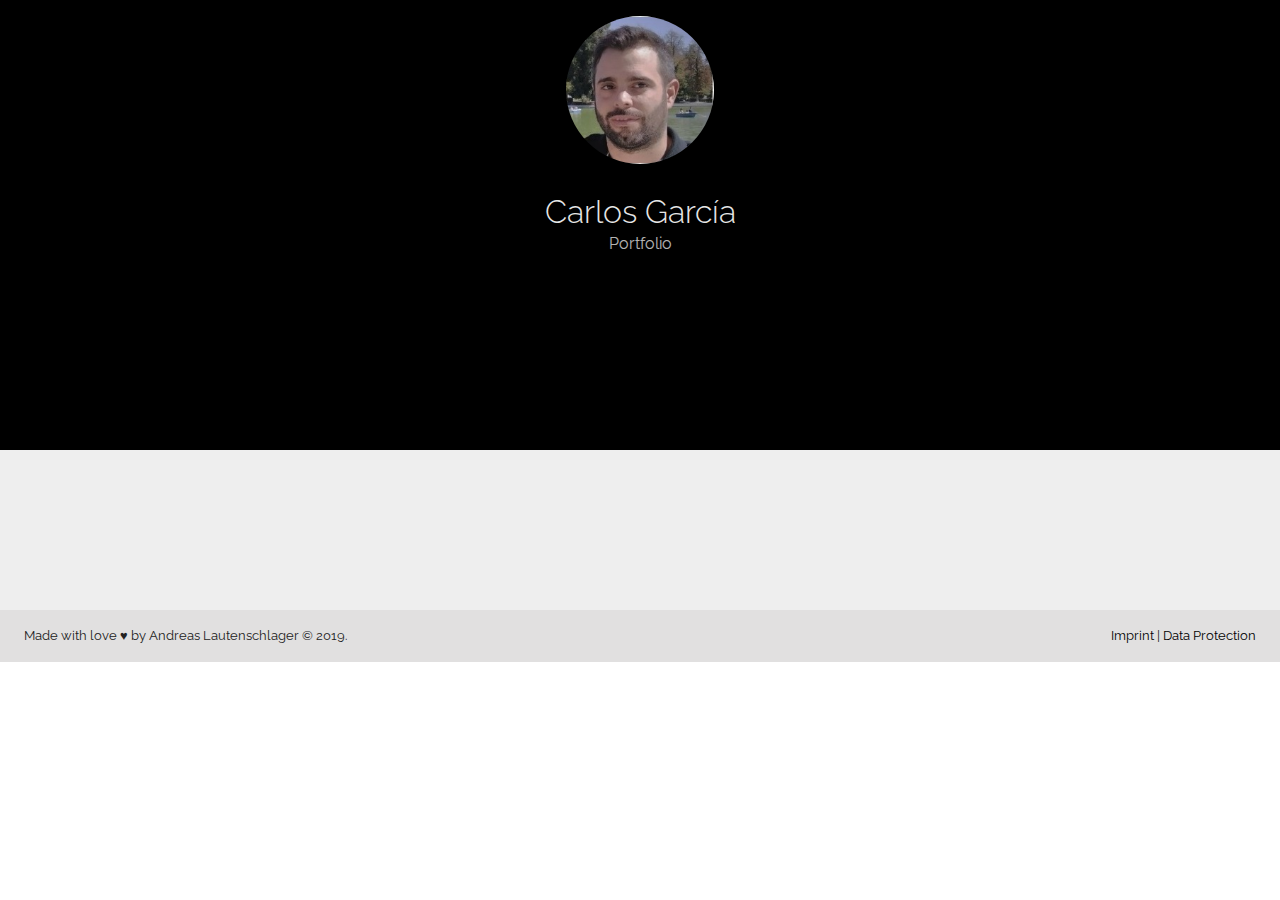
==== notebooks/reto-cardio.html @ 318e1058 "first version" ====
<!DOCTYPE html>
<html lang="de-DE" prefix="og: http://ogp.me/ns#">
    <meta charset="UTF-8">
    <title>Carlos García - Portfolio</title>
    <link rel="icon" type="image/png" sizes="32x32" href="../img/favicon.png">
    <link rel="stylesheet" type="text/css" href="../css/normalize.min.css" media="all" />
    <link href="https://fonts.googleapis.com/css?family=Raleway&display=swap" rel="stylesheet">
    <link rel="stylesheet" type="text/css" href="../css/flexboxgrid.css" media="all" />
    <link rel="stylesheet" type="text/css" href="../css/theme.css" media="all" />
<meta name="viewport" content="width=device-width, initial-scale=1.0" />
</head>
<body>
    <header class="fade-in">
        <div class="navigation-bar flex middle-xs">
            <img src="../img/perfil.jpg" class="logo">
            <nav class="end-xs">
                <ul>
                    <li><a href="../index.html#about-us">Acerca de</a></li>
                    <li><a href="../index.html#portfolio">Portfolio</a></li>
                    <li><a href="../index.html#contact">Contacto</a></li>
                </ul>
            </nav>
        </div>
        <div class="hero flex middle-xs" style="background-image: linear-gradient(rgba(0, 0, 0, 0.9), rgba(0, 0, 0, 0.7)), url('../img/granVia.jpg'); height: 50vh;">
    <div class="hero-text ">
        <h1>Carlos García</h1>
        <p>Portfolio</p>
    </div>
</div>
</header>
<script src="https://gist.github.com/cgarcia0910/2b518062eefa8c2d19499d91366311b5.js"></script>
<footer></footer>

    <div class="row secondary-footer">
        <div class="col-md">
         <p>Made with love ♥ by Andreas Lautenschlager © 2019.</p>                
     </div>
     <div class="col-md end-md">
         <p><a href="#">Imprint</a> | <a href="#">Data Protection</a></p>                
     </div>
 </div>
 <script src="https://cdn.polyfill.io/v2/polyfill.min.js?callback=polyfillsAreLoaded" defer></script>
 <script src="https://ajax.googleapis.com/ajax/libs/jquery/3.4.1/jquery.min.js"></script>
 <!--<script src="js/script.js" defer></script>-->
</body>
</html>
---- css/flexboxgrid.css ----
.container-fluid,
.container {
  margin-right: auto;
  margin-left: auto;
}

.container-fluid {
  padding-right: 2rem;
  padding-left: 2rem;
}

.row {
  box-sizing: border-box;
  display: -webkit-box;
  display: -ms-flexbox;
  display: flex;
  -webkit-box-flex: 0;
  -ms-flex: 0 1 auto;
  flex: 0 1 auto;
  -webkit-box-orient: horizontal;
  -webkit-box-direction: normal;
  -ms-flex-direction: row;
  flex-direction: row;
  -ms-flex-wrap: wrap;
  flex-wrap: wrap;
  margin-right: -0.5rem;
  margin-left: -0.5rem;
}

.row.reverse {
  -webkit-box-orient: horizontal;
  -webkit-box-direction: reverse;
  -ms-flex-direction: row-reverse;
  flex-direction: row-reverse;
}

.col.reverse {
  -webkit-box-orient: vertical;
  -webkit-box-direction: reverse;
  -ms-flex-direction: column-reverse;
  flex-direction: column-reverse;
}

.col-xs,
.col-xs-1,
.col-xs-2,
.col-xs-3,
.col-xs-4,
.col-xs-5,
.col-xs-6,
.col-xs-7,
.col-xs-8,
.col-xs-9,
.col-xs-10,
.col-xs-11,
.col-xs-12,
.col-xs-offset-0,
.col-xs-offset-1,
.col-xs-offset-2,
.col-xs-offset-3,
.col-xs-offset-4,
.col-xs-offset-5,
.col-xs-offset-6,
.col-xs-offset-7,
.col-xs-offset-8,
.col-xs-offset-9,
.col-xs-offset-10,
.col-xs-offset-11,
.col-xs-offset-12 {
  box-sizing: border-box;
  -webkit-box-flex: 0;
  -ms-flex: 0 0 auto;
  flex: 0 0 auto;
  padding-right: 0.5rem;
  padding-left: 0.5rem;
}

.col-xs {
  -webkit-box-flex: 1;
  -ms-flex-positive: 1;
  flex-grow: 1;
  -ms-flex-preferred-size: 0;
  flex-basis: 0;
  max-width: 100%;
}

.col-xs-1 {
  -ms-flex-preferred-size: 8.33333333%;
  flex-basis: 8.33333333%;
  max-width: 8.33333333%;
}

.col-xs-2 {
  -ms-flex-preferred-size: 16.66666667%;
  flex-basis: 16.66666667%;
  max-width: 16.66666667%;
}

.col-xs-3 {
  -ms-flex-preferred-size: 25%;
  flex-basis: 25%;
  max-width: 25%;
}

.col-xs-4 {
  -ms-flex-preferred-size: 33.33333333%;
  flex-basis: 33.33333333%;
  max-width: 33.33333333%;
}

.col-xs-5 {
  -ms-flex-preferred-size: 41.66666667%;
  flex-basis: 41.66666667%;
  max-width: 41.66666667%;
}

.col-xs-6 {
  -ms-flex-preferred-size: 50%;
  flex-basis: 50%;
  max-width: 50%;
}

.col-xs-7 {
  -ms-flex-preferred-size: 58.33333333%;
  flex-basis: 58.33333333%;
  max-width: 58.33333333%;
}

.col-xs-8 {
  -ms-flex-preferred-size: 66.66666667%;
  flex-basis: 66.66666667%;
  max-width: 66.66666667%;
}

.col-xs-9 {
  -ms-flex-preferred-size: 75%;
  flex-basis: 75%;
  max-width: 75%;
}

.col-xs-10 {
  -ms-flex-preferred-size: 83.33333333%;
  flex-basis: 83.33333333%;
  max-width: 83.33333333%;
}

.col-xs-11 {
  -ms-flex-preferred-size: 91.66666667%;
  flex-basis: 91.66666667%;
  max-width: 91.66666667%;
}

.col-xs-12 {
  -ms-flex-preferred-size: 100%;
  flex-basis: 100%;
  max-width: 100%;
}

.col-xs-offset-0 {
  margin-left: 0;
}

.col-xs-offset-1 {
  margin-left: 8.33333333%;
}

.col-xs-offset-2 {
  margin-left: 16.66666667%;
}

.col-xs-offset-3 {
  margin-left: 25%;
}

.col-xs-offset-4 {
  margin-left: 33.33333333%;
}

.col-xs-offset-5 {
  margin-left: 41.66666667%;
}

.col-xs-offset-6 {
  margin-left: 50%;
}

.col-xs-offset-7 {
  margin-left: 58.33333333%;
}

.col-xs-offset-8 {
  margin-left: 66.66666667%;
}

.col-xs-offset-9 {
  margin-left: 75%;
}

.col-xs-offset-10 {
  margin-left: 83.33333333%;
}

.col-xs-offset-11 {
  margin-left: 91.66666667%;
}

.start-xs {
  -webkit-box-pack: start;
  -ms-flex-pack: start;
  justify-content: flex-start;
  text-align: start;
}

.center-xs {
  -webkit-box-pack: center;
  -ms-flex-pack: center;
  justify-content: center;
  text-align: center;
}

.end-xs {
  -webkit-box-pack: end;
  -ms-flex-pack: end;
  justify-content: flex-end;
  text-align: end;
}

.top-xs {
  -webkit-box-align: start;
  -ms-flex-align: start;
  align-items: flex-start;
}

.middle-xs {
  -webkit-box-align: center;
  -ms-flex-align: center;
  align-items: center;
}

.bottom-xs {
  -webkit-box-align: end;
  -ms-flex-align: end;
  align-items: flex-end;
}

.around-xs {
  -ms-flex-pack: distribute;
  justify-content: space-around;
}

.between-xs {
  -webkit-box-pack: justify;
  -ms-flex-pack: justify;
  justify-content: space-between;
}

.first-xs {
  -webkit-box-ordinal-group: 0;
  -ms-flex-order: -1;
  order: -1;
}

.last-xs {
  -webkit-box-ordinal-group: 2;
  -ms-flex-order: 1;
  order: 1;
}

@media only screen and (min-width: 48em) {
  .container {
    width: 49rem;
  }

  .col-sm,
  .col-sm-1,
  .col-sm-2,
  .col-sm-3,
  .col-sm-4,
  .col-sm-5,
  .col-sm-6,
  .col-sm-7,
  .col-sm-8,
  .col-sm-9,
  .col-sm-10,
  .col-sm-11,
  .col-sm-12,
  .col-sm-offset-0,
  .col-sm-offset-1,
  .col-sm-offset-2,
  .col-sm-offset-3,
  .col-sm-offset-4,
  .col-sm-offset-5,
  .col-sm-offset-6,
  .col-sm-offset-7,
  .col-sm-offset-8,
  .col-sm-offset-9,
  .col-sm-offset-10,
  .col-sm-offset-11,
  .col-sm-offset-12 {
    box-sizing: border-box;
    -webkit-box-flex: 0;
    -ms-flex: 0 0 auto;
    flex: 0 0 auto;
    padding-right: 0.5rem;
    padding-left: 0.5rem;
  }

  .col-sm {
    -webkit-box-flex: 1;
    -ms-flex-positive: 1;
    flex-grow: 1;
    -ms-flex-preferred-size: 0;
    flex-basis: 0;
    max-width: 100%;
  }

  .col-sm-1 {
    -ms-flex-preferred-size: 8.33333333%;
    flex-basis: 8.33333333%;
    max-width: 8.33333333%;
  }

  .col-sm-2 {
    -ms-flex-preferred-size: 16.66666667%;
    flex-basis: 16.66666667%;
    max-width: 16.66666667%;
  }

  .col-sm-3 {
    -ms-flex-preferred-size: 25%;
    flex-basis: 25%;
    max-width: 25%;
  }

  .col-sm-4 {
    -ms-flex-preferred-size: 33.33333333%;
    flex-basis: 33.33333333%;
    max-width: 33.33333333%;
  }

  .col-sm-5 {
    -ms-flex-preferred-size: 41.66666667%;
    flex-basis: 41.66666667%;
    max-width: 41.66666667%;
  }

  .col-sm-6 {
    -ms-flex-preferred-size: 50%;
    flex-basis: 50%;
    max-width: 50%;
  }

  .col-sm-7 {
    -ms-flex-preferred-size: 58.33333333%;
    flex-basis: 58.33333333%;
    max-width: 58.33333333%;
  }

  .col-sm-8 {
    -ms-flex-preferred-size: 66.66666667%;
    flex-basis: 66.66666667%;
    max-width: 66.66666667%;
  }

  .col-sm-9 {
    -ms-flex-preferred-size: 75%;
    flex-basis: 75%;
    max-width: 75%;
  }

  .col-sm-10 {
    -ms-flex-preferred-size: 83.33333333%;
    flex-basis: 83.33333333%;
    max-width: 83.33333333%;
  }

  .col-sm-11 {
    -ms-flex-preferred-size: 91.66666667%;
    flex-basis: 91.66666667%;
    max-width: 91.66666667%;
  }

  .col-sm-12 {
    -ms-flex-preferred-size: 100%;
    flex-basis: 100%;
    max-width: 100%;
  }

  .col-sm-offset-0 {
    margin-left: 0;
  }

  .col-sm-offset-1 {
    margin-left: 8.33333333%;
  }

  .col-sm-offset-2 {
    margin-left: 16.66666667%;
  }

  .col-sm-offset-3 {
    margin-left: 25%;
  }

  .col-sm-offset-4 {
    margin-left: 33.33333333%;
  }

  .col-sm-offset-5 {
    margin-left: 41.66666667%;
  }

  .col-sm-offset-6 {
    margin-left: 50%;
  }

  .col-sm-offset-7 {
    margin-left: 58.33333333%;
  }

  .col-sm-offset-8 {
    margin-left: 66.66666667%;
  }

  .col-sm-offset-9 {
    margin-left: 75%;
  }

  .col-sm-offset-10 {
    margin-left: 83.33333333%;
  }

  .col-sm-offset-11 {
    margin-left: 91.66666667%;
  }

  .start-sm {
    -webkit-box-pack: start;
    -ms-flex-pack: start;
    justify-content: flex-start;
    text-align: start;
  }

  .center-sm {
    -webkit-box-pack: center;
    -ms-flex-pack: center;
    justify-content: center;
    text-align: center;
  }

  .end-sm {
    -webkit-box-pack: end;
    -ms-flex-pack: end;
    justify-content: flex-end;
    text-align: end;
  }

  .top-sm {
    -webkit-box-align: start;
    -ms-flex-align: start;
    align-items: flex-start;
  }

  .middle-sm {
    -webkit-box-align: center;
    -ms-flex-align: center;
    align-items: center;
  }

  .bottom-sm {
    -webkit-box-align: end;
    -ms-flex-align: end;
    align-items: flex-end;
  }

  .around-sm {
    -ms-flex-pack: distribute;
    justify-content: space-around;
  }

  .between-sm {
    -webkit-box-pack: justify;
    -ms-flex-pack: justify;
    justify-content: space-between;
  }

  .first-sm {
    -webkit-box-ordinal-group: 0;
    -ms-flex-order: -1;
    order: -1;
  }

  .last-sm {
    -webkit-box-ordinal-group: 2;
    -ms-flex-order: 1;
    order: 1;
  }
}

@media only screen and (min-width: 64em) {
  .container {
    width: 65rem;
  }

  .col-md,
  .col-md-1,
  .col-md-2,
  .col-md-3,
  .col-md-4,
  .col-md-5,
  .col-md-6,
  .col-md-7,
  .col-md-8,
  .col-md-9,
  .col-md-10,
  .col-md-11,
  .col-md-12,
  .col-md-offset-0,
  .col-md-offset-1,
  .col-md-offset-2,
  .col-md-offset-3,
  .col-md-offset-4,
  .col-md-offset-5,
  .col-md-offset-6,
  .col-md-offset-7,
  .col-md-offset-8,
  .col-md-offset-9,
  .col-md-offset-10,
  .col-md-offset-11,
  .col-md-offset-12 {
    box-sizing: border-box;
    -webkit-box-flex: 0;
    -ms-flex: 0 0 auto;
    flex: 0 0 auto;
    padding-right: 0.5rem;
    padding-left: 0.5rem;
  }

  .col-md {
    -webkit-box-flex: 1;
    -ms-flex-positive: 1;
    flex-grow: 1;
    -ms-flex-preferred-size: 0;
    flex-basis: 0;
    max-width: 100%;
  }

  .col-md-1 {
    -ms-flex-preferred-size: 8.33333333%;
    flex-basis: 8.33333333%;
    max-width: 8.33333333%;
  }

  .col-md-2 {
    -ms-flex-preferred-size: 16.66666667%;
    flex-basis: 16.66666667%;
    max-width: 16.66666667%;
  }

  .col-md-3 {
    -ms-flex-preferred-size: 25%;
    flex-basis: 25%;
    max-width: 25%;
  }

  .col-md-4 {
    -ms-flex-preferred-size: 33.33333333%;
    flex-basis: 33.33333333%;
    max-width: 33.33333333%;
  }

  .col-md-5 {
    -ms-flex-preferred-size: 41.66666667%;
    flex-basis: 41.66666667%;
    max-width: 41.66666667%;
  }

  .col-md-6 {
    -ms-flex-preferred-size: 50%;
    flex-basis: 50%;
    max-width: 50%;
  }

  .col-md-7 {
    -ms-flex-preferred-size: 58.33333333%;
    flex-basis: 58.33333333%;
    max-width: 58.33333333%;
  }

  .col-md-8 {
    -ms-flex-preferred-size: 66.66666667%;
    flex-basis: 66.66666667%;
    max-width: 66.66666667%;
  }

  .col-md-9 {
    -ms-flex-preferred-size: 75%;
    flex-basis: 75%;
    max-width: 75%;
  }

  .col-md-10 {
    -ms-flex-preferred-size: 83.33333333%;
    flex-basis: 83.33333333%;
    max-width: 83.33333333%;
  }

  .col-md-11 {
    -ms-flex-preferred-size: 91.66666667%;
    flex-basis: 91.66666667%;
    max-width: 91.66666667%;
  }

  .col-md-12 {
    -ms-flex-preferred-size: 100%;
    flex-basis: 100%;
    max-width: 100%;
  }

  .col-md-offset-0 {
    margin-left: 0;
  }

  .col-md-offset-1 {
    margin-left: 8.33333333%;
  }

  .col-md-offset-2 {
    margin-left: 16.66666667%;
  }

  .col-md-offset-3 {
    margin-left: 25%;
  }

  .col-md-offset-4 {
    margin-left: 33.33333333%;
  }

  .col-md-offset-5 {
    margin-left: 41.66666667%;
  }

  .col-md-offset-6 {
    margin-left: 50%;
  }

  .col-md-offset-7 {
    margin-left: 58.33333333%;
  }

  .col-md-offset-8 {
    margin-left: 66.66666667%;
  }

  .col-md-offset-9 {
    margin-left: 75%;
  }

  .col-md-offset-10 {
    margin-left: 83.33333333%;
  }

  .col-md-offset-11 {
    margin-left: 91.66666667%;
  }

  .start-md {
    -webkit-box-pack: start;
    -ms-flex-pack: start;
    justify-content: flex-start;
    text-align: start;
  }

  .center-md {
    -webkit-box-pack: center;
    -ms-flex-pack: center;
    justify-content: center;
    text-align: center;
  }

  .end-md {
    -webkit-box-pack: end;
    -ms-flex-pack: end;
    justify-content: flex-end;
    text-align: end;
  }

  .top-md {
    -webkit-box-align: start;
    -ms-flex-align: start;
    align-items: flex-start;
  }

  .middle-md {
    -webkit-box-align: center;
    -ms-flex-align: center;
    align-items: center;
  }

  .bottom-md {
    -webkit-box-align: end;
    -ms-flex-align: end;
    align-items: flex-end;
  }

  .around-md {
    -ms-flex-pack: distribute;
    justify-content: space-around;
  }

  .between-md {
    -webkit-box-pack: justify;
    -ms-flex-pack: justify;
    justify-content: space-between;
  }

  .first-md {
    -webkit-box-ordinal-group: 0;
    -ms-flex-order: -1;
    order: -1;
  }

  .last-md {
    -webkit-box-ordinal-group: 2;
    -ms-flex-order: 1;
    order: 1;
  }
}

@media only screen and (min-width: 75em) {
  .container {
    width: 76rem;
  }

  .col-lg,
  .col-lg-1,
  .col-lg-2,
  .col-lg-3,
  .col-lg-4,
  .col-lg-5,
  .col-lg-6,
  .col-lg-7,
  .col-lg-8,
  .col-lg-9,
  .col-lg-10,
  .col-lg-11,
  .col-lg-12,
  .col-lg-offset-0,
  .col-lg-offset-1,
  .col-lg-offset-2,
  .col-lg-offset-3,
  .col-lg-offset-4,
  .col-lg-offset-5,
  .col-lg-offset-6,
  .col-lg-offset-7,
  .col-lg-offset-8,
  .col-lg-offset-9,
  .col-lg-offset-10,
  .col-lg-offset-11,
  .col-lg-offset-12 {
    box-sizing: border-box;
    -webkit-box-flex: 0;
    -ms-flex: 0 0 auto;
    flex: 0 0 auto;
    padding-right: 0.5rem;
    padding-left: 0.5rem;
  }

  .col-lg {
    -webkit-box-flex: 1;
    -ms-flex-positive: 1;
    flex-grow: 1;
    -ms-flex-preferred-size: 0;
    flex-basis: 0;
    max-width: 100%;
  }

  .col-lg-1 {
    -ms-flex-preferred-size: 8.33333333%;
    flex-basis: 8.33333333%;
    max-width: 8.33333333%;
  }

  .col-lg-2 {
    -ms-flex-preferred-size: 16.66666667%;
    flex-basis: 16.66666667%;
    max-width: 16.66666667%;
  }

  .col-lg-3 {
    -ms-flex-preferred-size: 25%;
    flex-basis: 25%;
    max-width: 25%;
  }

  .col-lg-4 {
    -ms-flex-preferred-size: 33.33333333%;
    flex-basis: 33.33333333%;
    max-width: 33.33333333%;
  }

  .col-lg-5 {
    -ms-flex-preferred-size: 41.66666667%;
    flex-basis: 41.66666667%;
    max-width: 41.66666667%;
  }

  .col-lg-6 {
    -ms-flex-preferred-size: 50%;
    flex-basis: 50%;
    max-width: 50%;
  }

  .col-lg-7 {
    -ms-flex-preferred-size: 58.33333333%;
    flex-basis: 58.33333333%;
    max-width: 58.33333333%;
  }

  .col-lg-8 {
    -ms-flex-preferred-size: 66.66666667%;
    flex-basis: 66.66666667%;
    max-width: 66.66666667%;
  }

  .col-lg-9 {
    -ms-flex-preferred-size: 75%;
    flex-basis: 75%;
    max-width: 75%;
  }

  .col-lg-10 {
    -ms-flex-preferred-size: 83.33333333%;
    flex-basis: 83.33333333%;
    max-width: 83.33333333%;
  }

  .col-lg-11 {
    -ms-flex-preferred-size: 91.66666667%;
    flex-basis: 91.66666667%;
    max-width: 91.66666667%;
  }

  .col-lg-12 {
    -ms-flex-preferred-size: 100%;
    flex-basis: 100%;
    max-width: 100%;
  }

  .col-lg-offset-0 {
    margin-left: 0;
  }

  .col-lg-offset-1 {
    margin-left: 8.33333333%;
  }

  .col-lg-offset-2 {
    margin-left: 16.66666667%;
  }

  .col-lg-offset-3 {
    margin-left: 25%;
  }

  .col-lg-offset-4 {
    margin-left: 33.33333333%;
  }

  .col-lg-offset-5 {
    margin-left: 41.66666667%;
  }

  .col-lg-offset-6 {
    margin-left: 50%;
  }

  .col-lg-offset-7 {
    margin-left: 58.33333333%;
  }

  .col-lg-offset-8 {
    margin-left: 66.66666667%;
  }

  .col-lg-offset-9 {
    margin-left: 75%;
  }

  .col-lg-offset-10 {
    margin-left: 83.33333333%;
  }

  .col-lg-offset-11 {
    margin-left: 91.66666667%;
  }

  .start-lg {
    -webkit-box-pack: start;
    -ms-flex-pack: start;
    justify-content: flex-start;
    text-align: start;
  }

  .center-lg {
    -webkit-box-pack: center;
    -ms-flex-pack: center;
    justify-content: center;
    text-align: center;
  }

  .end-lg {
    -webkit-box-pack: end;
    -ms-flex-pack: end;
    justify-content: flex-end;
    text-align: end;
  }

  .top-lg {
    -webkit-box-align: start;
    -ms-flex-align: start;
    align-items: flex-start;
  }

  .middle-lg {
    -webkit-box-align: center;
    -ms-flex-align: center;
    align-items: center;
  }

  .bottom-lg {
    -webkit-box-align: end;
    -ms-flex-align: end;
    align-items: flex-end;
  }

  .around-lg {
    -ms-flex-pack: distribute;
    justify-content: space-around;
  }

  .between-lg {
    -webkit-box-pack: justify;
    -ms-flex-pack: justify;
    justify-content: space-between;
  }

  .first-lg {
    -webkit-box-ordinal-group: 0;
    -ms-flex-order: -1;
    order: -1;
  }

  .last-lg {
    -webkit-box-ordinal-group: 2;
    -ms-flex-order: 1;
    order: 1;
  }
}
---- css/theme.css ----
html {
	-webkit-box-sizing: border-box;
	-moz-box-sizing: border-box;
	box-sizing: border-box;
	scroll-behavior: smooth;
}

*,
*::before,
*::after {
	-webkit-box-sizing: inherit;
	-moz-box-sizing: inherit;
	box-sizing: inherit;
}

body {
	font-size: 1.0em; /* currently ems cause chrome bug misinterpreting rems on body element */
	line-height: 1.6;
	font-weight: 400;
	font-family: "Raleway", "HelveticaNeue", "Helvetica Neue", Helvetica, Arial, sans-serif;
	color: #222; 
}

/* Typography
–––––––––––––––––––––––––––––––––––––––––––––––––– */
h1, h2, h3, h4, h5, h6 {
	margin-top: 0;
	margin-bottom: 2rem;
	font-weight: 300; 
}
h1 { font-size: 2.0rem; line-height: 1.2; }
h2 { font-size: 1.8rem; line-height: 1.25;}
h3 { font-size: 1.6rem; line-height: 1.3;}
h4 { font-size: 1.4rem; line-height: 1.35;}
h5 { font-size: 1.2rem; line-height: 1.5;}
h6 { font-size: 1.0rem; line-height: 1.6;}


p {
	margin-top: 0; 
}


/* Links
–––––––––––––––––––––––––––––––––––––––––––––––––– */
a {
	color: #1EAEDB; 
}
a:hover {
	color: #0FA0CE; 
}

img {
	width: 100%;
	height: auto;
}

section {
	margin: 10rem auto;
}

button {
	background-color: #000;
	border: none;
	border-radius: 3px;
	color: #fff;
	height: auto;
	padding: 8px 37px;
	font-weight: 400;
	text-transform: uppercase;
	text-decoration: none;
	text-align: center;
	vertical-align: middle;
	transition: all 0.5s ease;
	cursor: pointer;
	font-size: 0.8rem;
}


button:hover, button:focus {
	background-color: #fff;
	color: #000;
}

button.light {
	background-color: #fff;
	color: #000;
}

button.light:hover, button.light:focus {
	background-color: #000;
	color: #fff;
}

.margin-bottom {
	margin-bottom: 5rem;
}

.margin-bottom-small {
	margin-bottom: 1rem;
}

.padding-small {
	padding: 1rem;
}

hr {
	border: 0;
	border-top: 1px solid #eee;
}

.section-title {
	margin-bottom: 70px;
	text-transform: uppercase;
}


.flex {display: flex;}


.navigation-bar {
	position: absolute;
	z-index: 999;
	width: 100%;

}

.navigation-bar .logo{
	max-width: 180px;
	display: inline-block;
	padding: 1rem;
	border-radius: 50%;
}

.navigation-bar nav{
	display: inline-block;
	width: 100%;
}


.navigation-bar nav ul li{
	display: inline-block;
}

.navigation-bar nav a{
	color: #fff;
	text-decoration: none;
	margin-right: 1rem;
}


.hero {
	background-position: center;
	background-repeat: no-repeat;
	background-size: cover;
	position: relative;
	background-color: #000;
	color: #fff;
	overflow: hidden;
}

.hero h1 {
	margin: 0;
	opacity: .9;
}


.hero-text {
	padding: 25px; 
	text-align: center;
	width: 100%;
}

.hero-text p {
	margin: 0;
	opacity: .7;
}

.highlight {
	font-style: italic;
}

.author {
	font-size: 0.8rem; 
}

.team .team-name {
	text-align: center;
}

.team .team-name .position{
	opacity: .7;
}

.team .team-icon {
	max-width: 16px;
}

/* Portfolio */

.portfolio-card {
	display: flex;
	flex-direction: column;;
}

.portfolio-card-title {
	font-size: 18px;
	font-weight: 900;
}

.portfolio-card-subtitle {
	display: block;
	text-align: right;
	font-size: 14px;
	font-weight: 100;
}

.portfolio-card-img {
	height: 200px;
	margin-bottom: 60px;
}


/* Hover */

.hover-outer-box {
	position: relative;
	display: flex;
	align-content: stretch;
	align-items: stretch;
}

.hover-outer-box .hover-inner-box {
	background: rgba(0, 0, 0, 0.9);
	height: 100%;
	width: 100%;
	opacity: 0;
	top: 0;
	left: 0;
	position: absolute;
	padding: 0;
	transition: opacity .5s;
	color: #fff;
	display: flex;
	align-items: center;
}

.hover-outer-box:hover .hover-inner-box {
	opacity: .9;
	transition: opacity .5s;
}

.hover-outer-box .hover-inner-box .hover-content{
	text-align: center;
	width: 100%;
	padding: 1rem;
}


/* Serivces */

.services .icon-row {
	padding: 30px 0;
}

.services .icon {
	max-width: 64px;
}


/* cta */


.cta {
	background-color: #000;
	padding: 60px 0;
	color: #fff;
}


.cta .display {
	margin-top: -100px;
}

/* blurbs */

.blurbs .icon {
	max-width: 64px;
}

.blurbs h3 {
	margin-bottom: 1rem;
}


/* newsletter */

.newsletter{
	background-color: #eee;
	padding: 60px 0;
}

.newsletter h2 {
	font-size: 1.2rem;
	margin-bottom: 1rem;
	text-transform: uppercase;
}



.newsletter form{
	align-content: center;
}

.newsletter input {
	width: 150px;
	margin-right: 1rem;
	background-color: #fff;
}


/* contact */


.contact .col-md {
	padding: 1rem;
}

/* forms */

input, textarea {
	background-color: #eee;
	width: 100%;
	padding: 1rem;
	border: 0;
	border-radius: 3px;
	-webkit-box-sizing: border-box;
	-moz-box-sizing: border-box;
	box-sizing: border-box;
}

[type="button"], [type="reset"], [type="submit"] {
	-webkit-appearance: button;
	background-color: #000;
	color: #fff;
	cursor: pointer;
	transition-property: background;
	transition-duration: 0.5s;
	transition-timing-function: ease;

}

[type="button"]:hover, [type="reset"]:hover, [type="submit"]:hover {
	-webkit-appearance: button;
	background-color: #000;
	color: #fff;
	cursor: pointer;
	background-color: #fff;
	color: #000;
}

/* footer */

footer {
	background-color: #eee;
	padding: 5rem 0;
}


footer ul{
	padding: 0;
}

footer li {
	list-style: none;
}


footer li a{
	padding: 0;
	color: #000;
	text-decoration: none;
}


.secondary-footer {
	background-color: #e1e0e0;
	padding: 1rem;
	margin: 0 auto;
}

.secondary-footer p{
	margin: 0;
	font-size: 0.8rem;
}

.secondary-footer a{
	text-decoration:  none;
	color: #000;
}



/* Mediaqueries */

@media (max-width: 1280px) {
	.navigation-bar .logo{
		margin:  0 auto;
		border-radius: 50%;
	}
	.navigation-bar nav{
		display: none;
	}

	.row {
		margin: 0 auto;
		padding-left: 1rem; 
		padding-right: 1rem; 
	}

	.cta .display {
		margin-top: 1rem;
	}
}


/* animation  */
@-webkit-keyframes fade-in {
	0% {
		opacity: 0;
	}
	100% {
		opacity: 1;
	}
}
@keyframes fade-in {
	0% {
		opacity: 0;
	}
	100% {
		opacity: 1;
	}
}


.fade-in {
	-webkit-animation: fade-in 1.2s cubic-bezier(0.390, 0.575, 0.565, 1.000) both;
	animation: fade-in 1.2s cubic-bezier(0.390, 0.575, 0.565, 1.000) both;
}
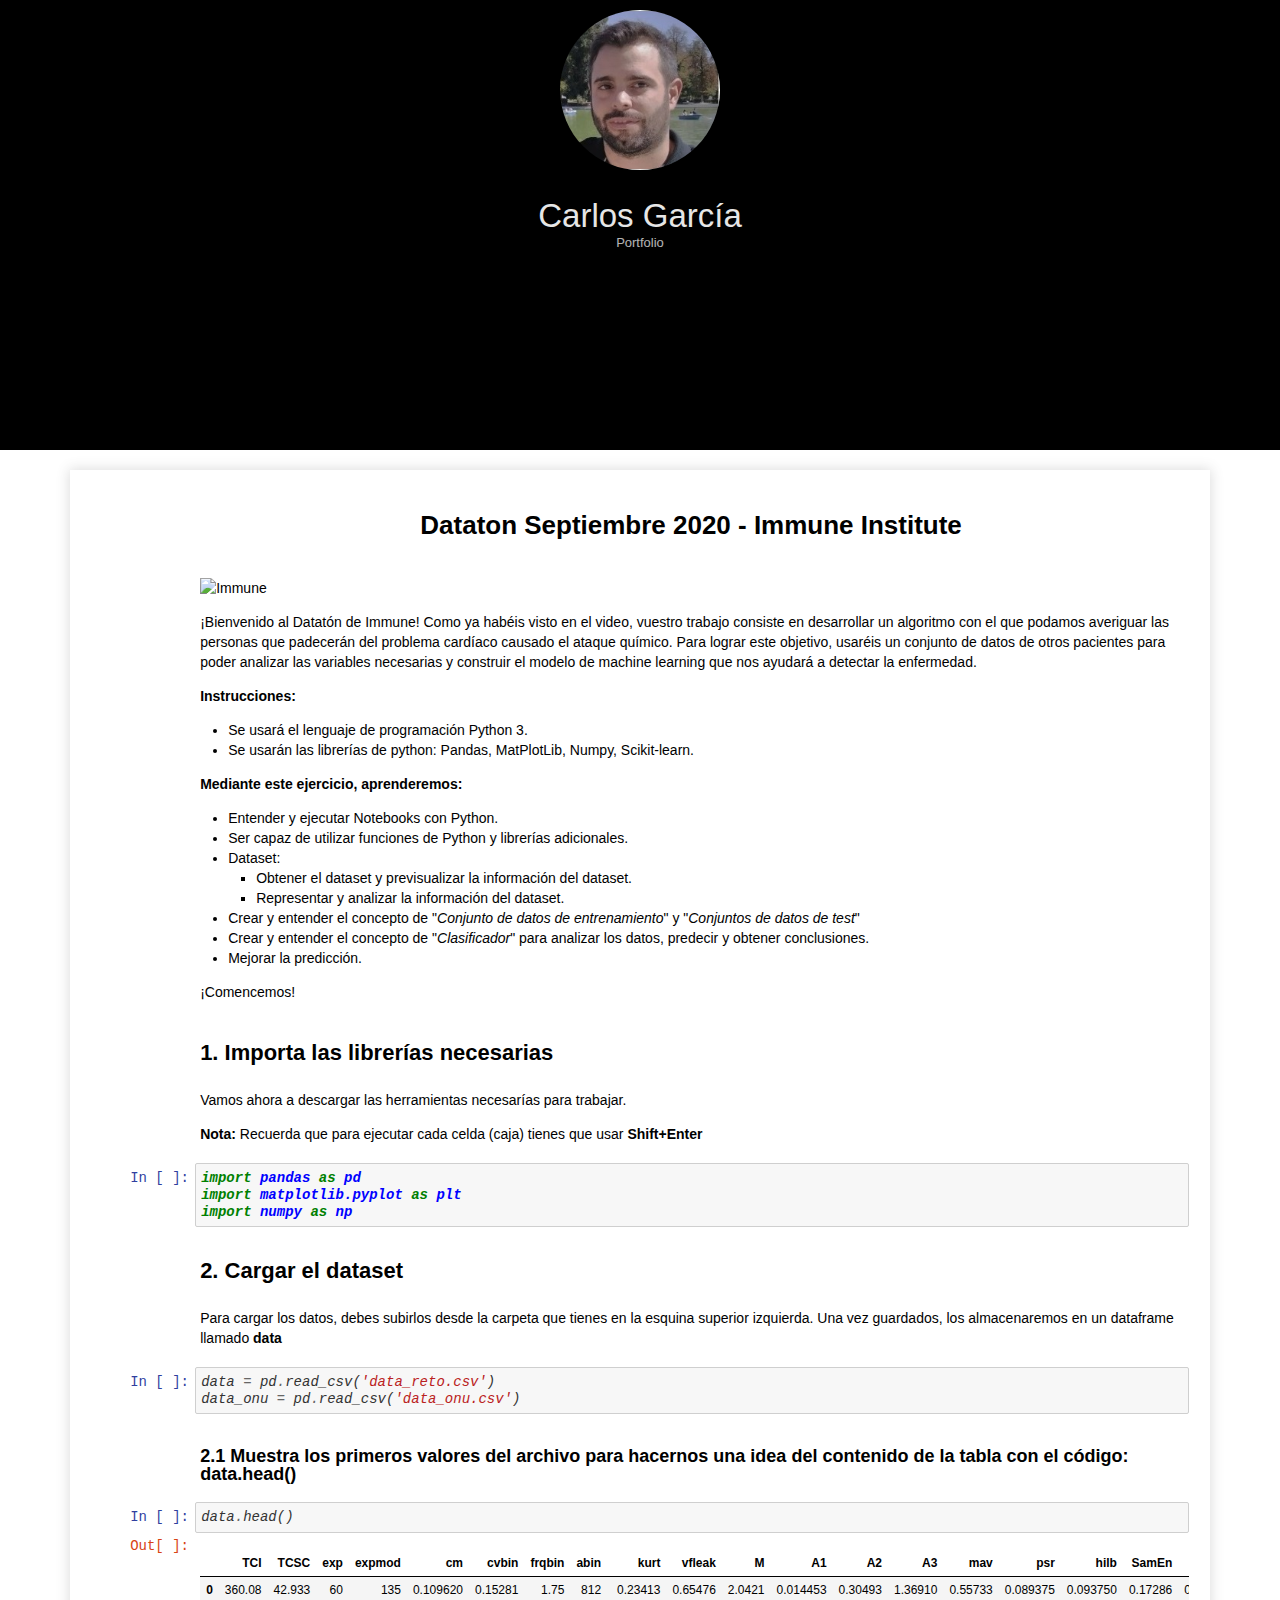
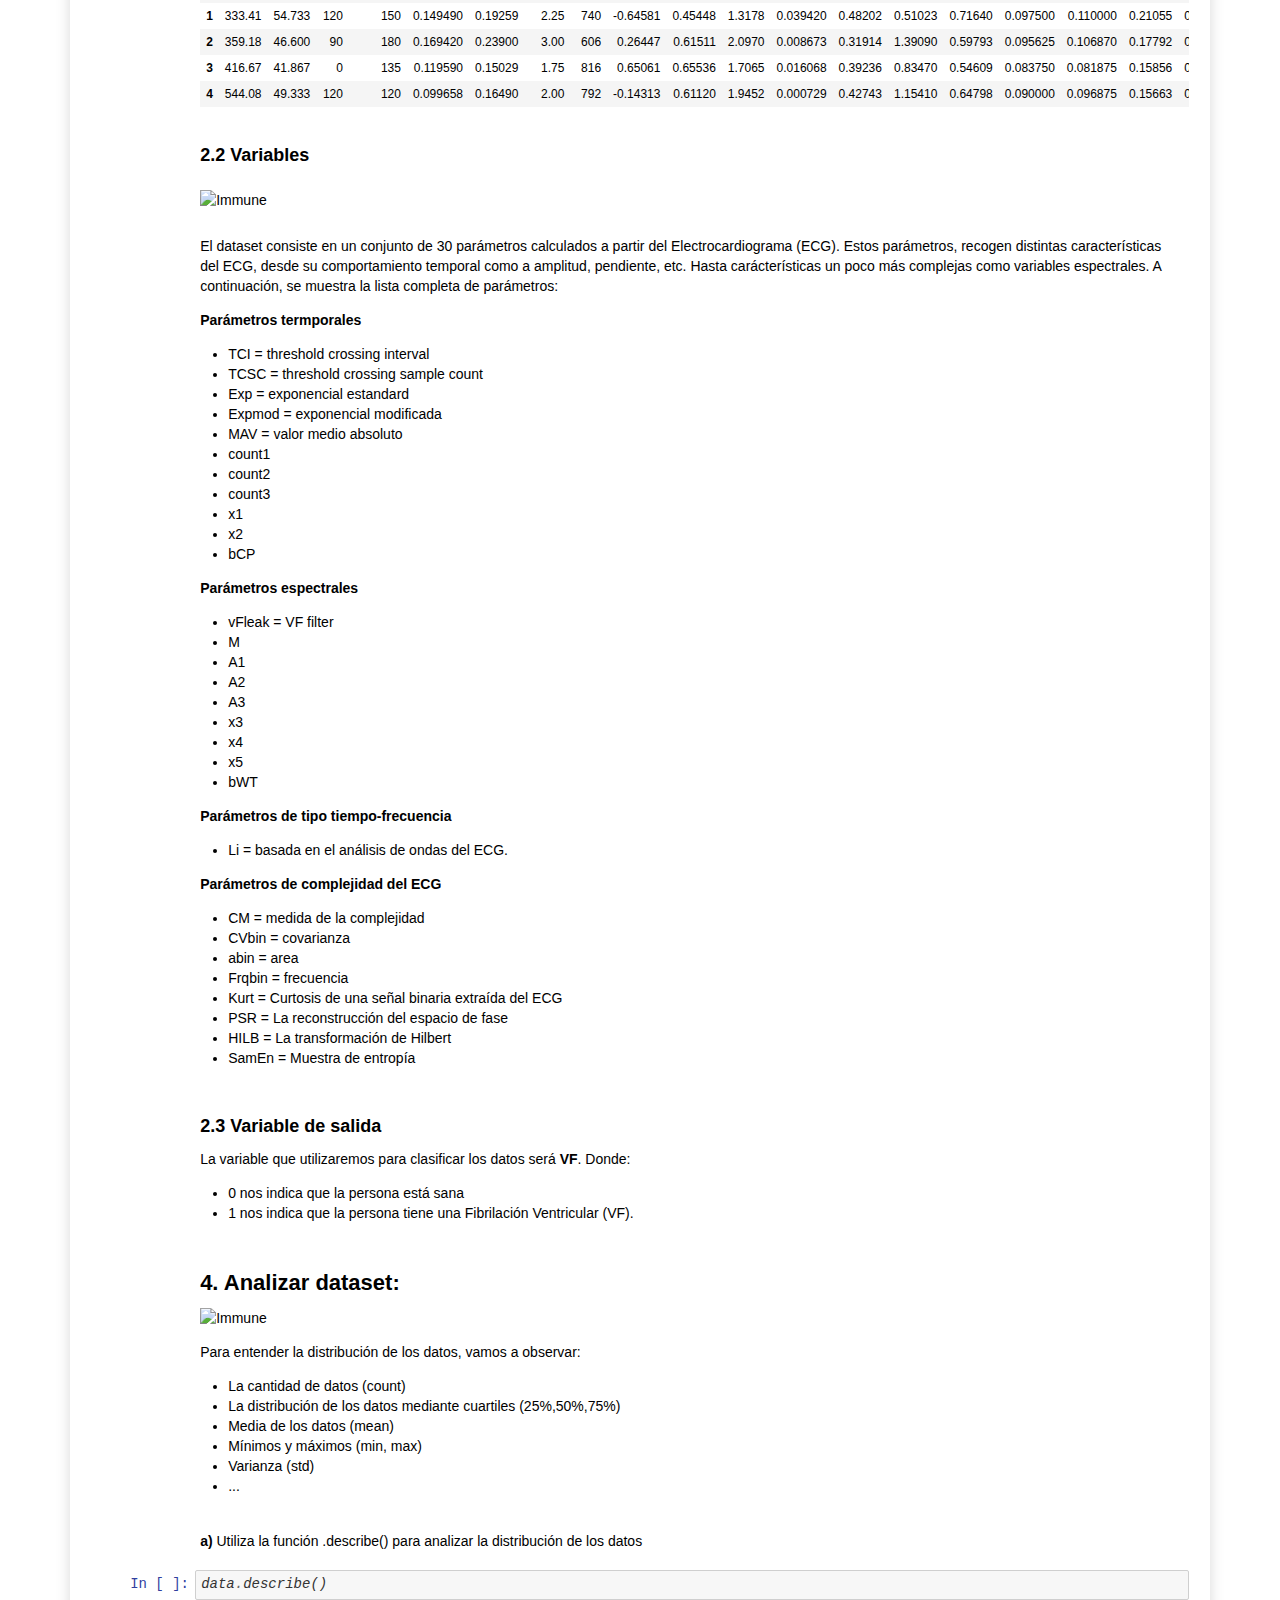
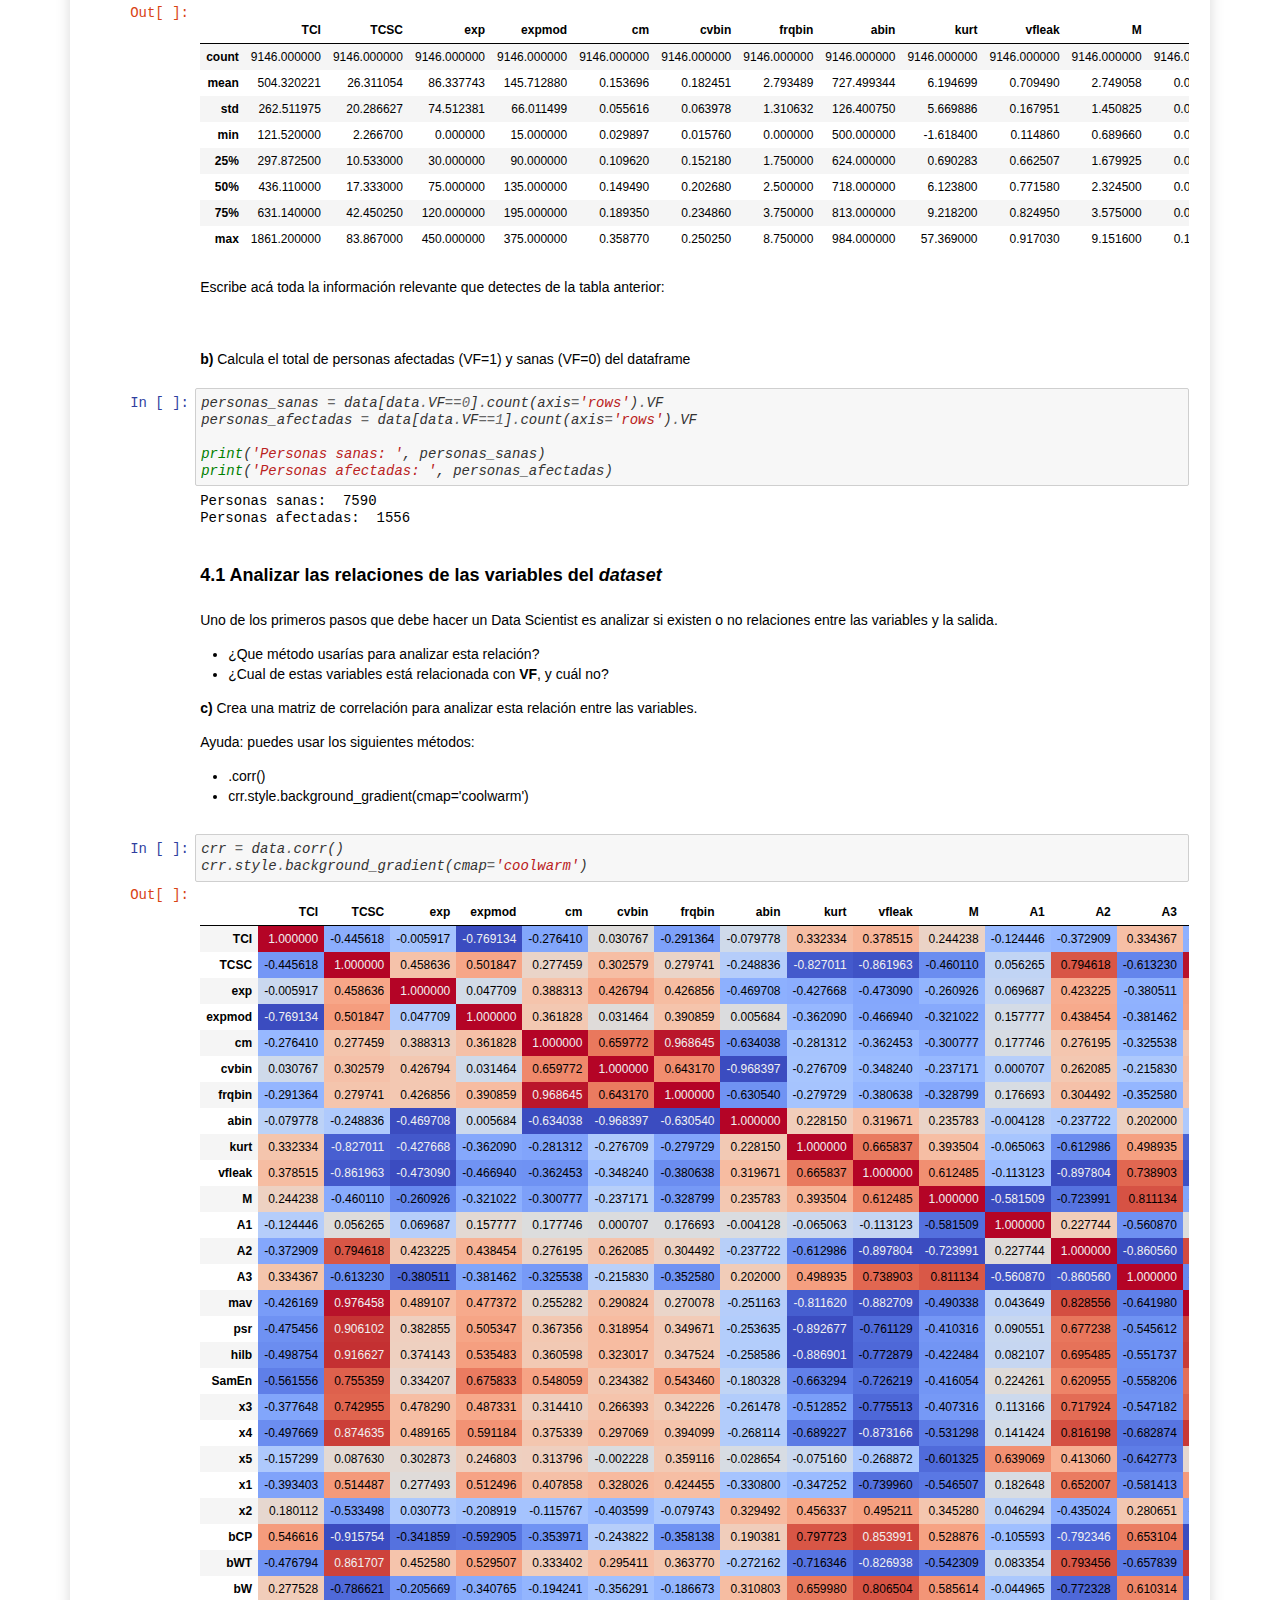
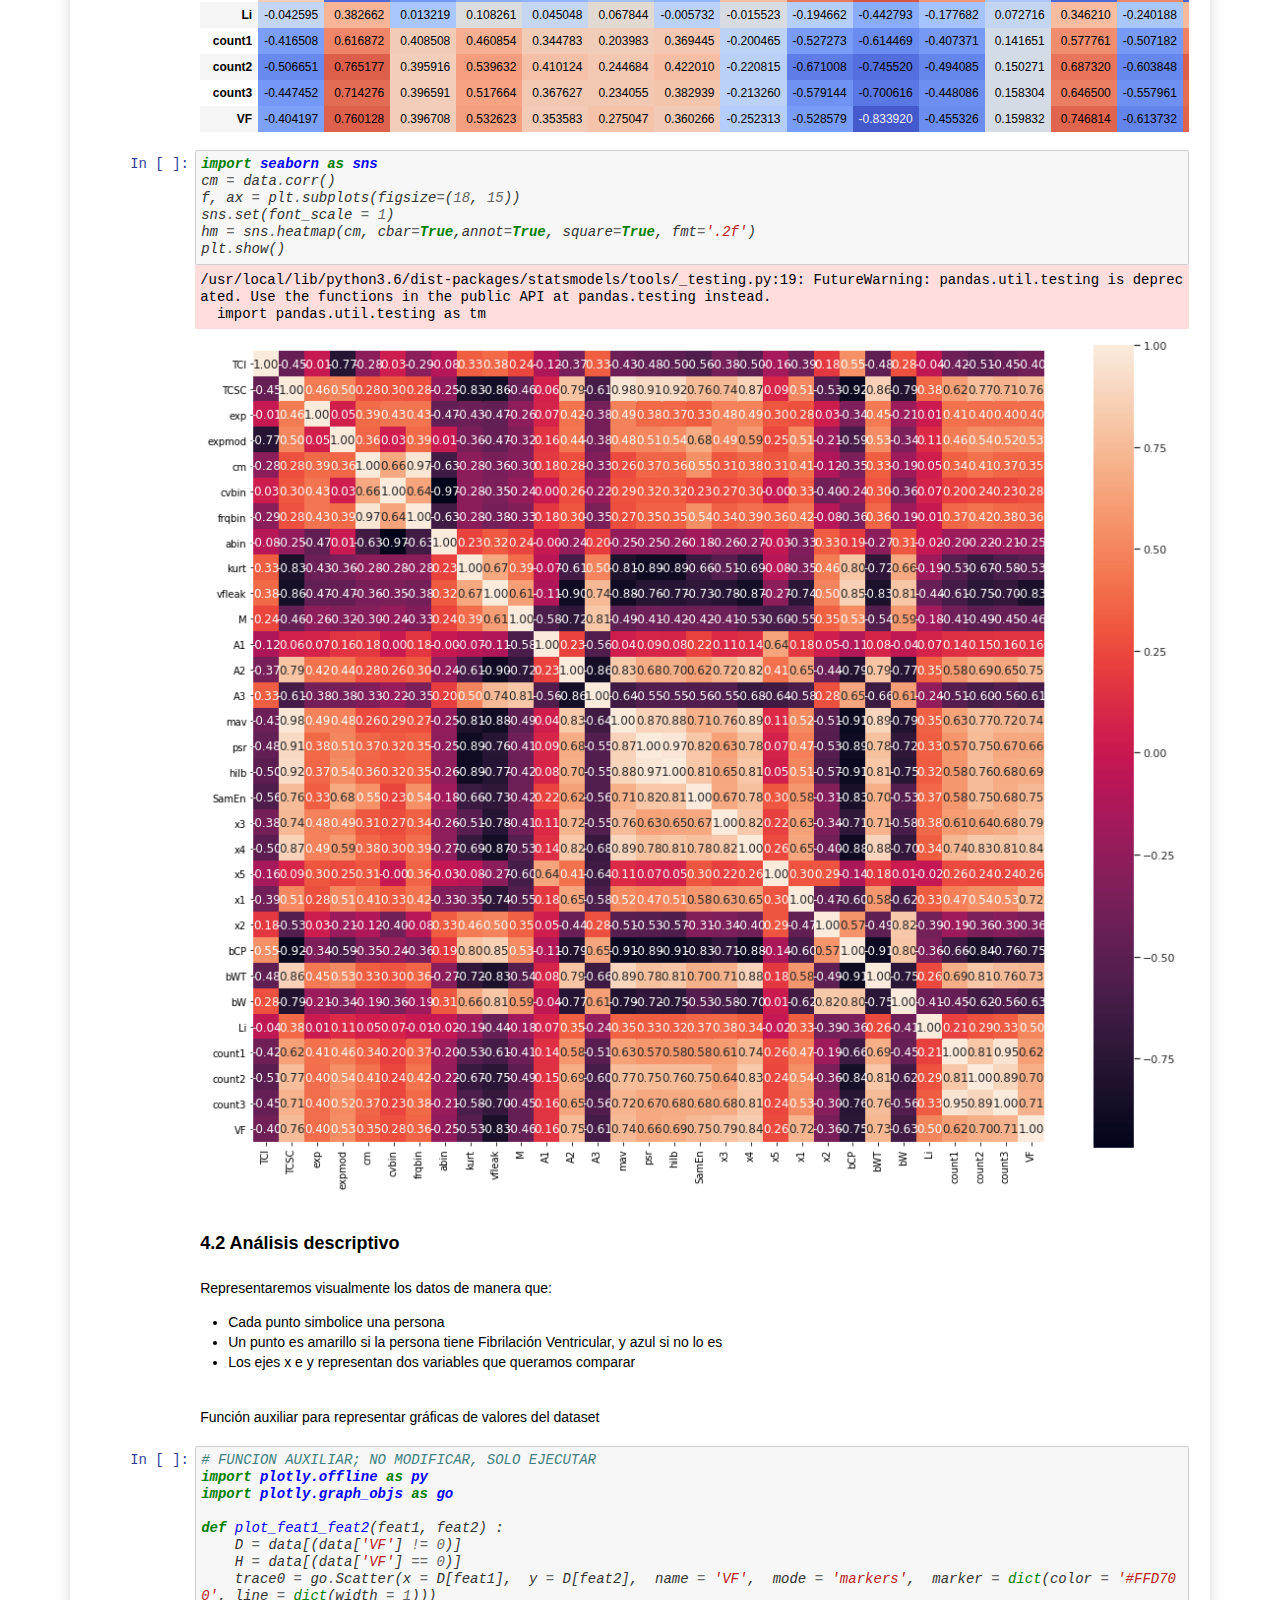
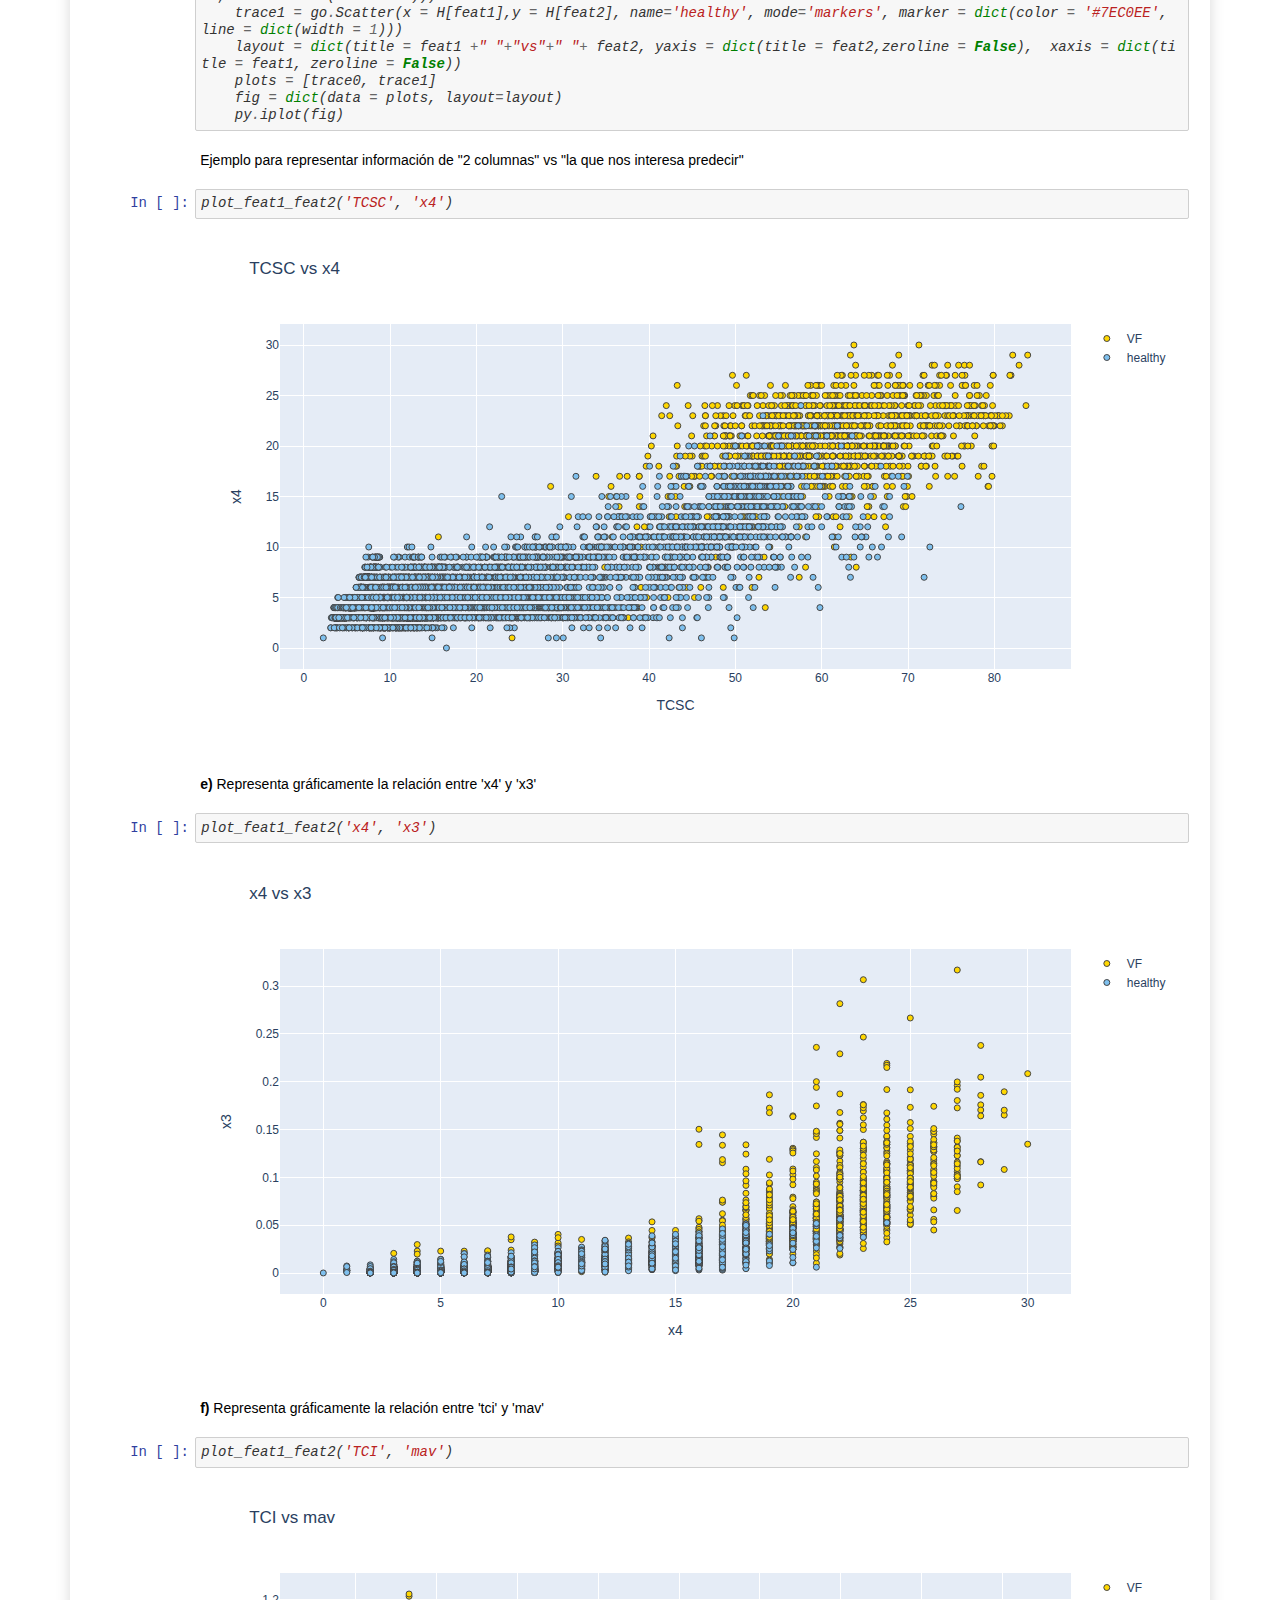
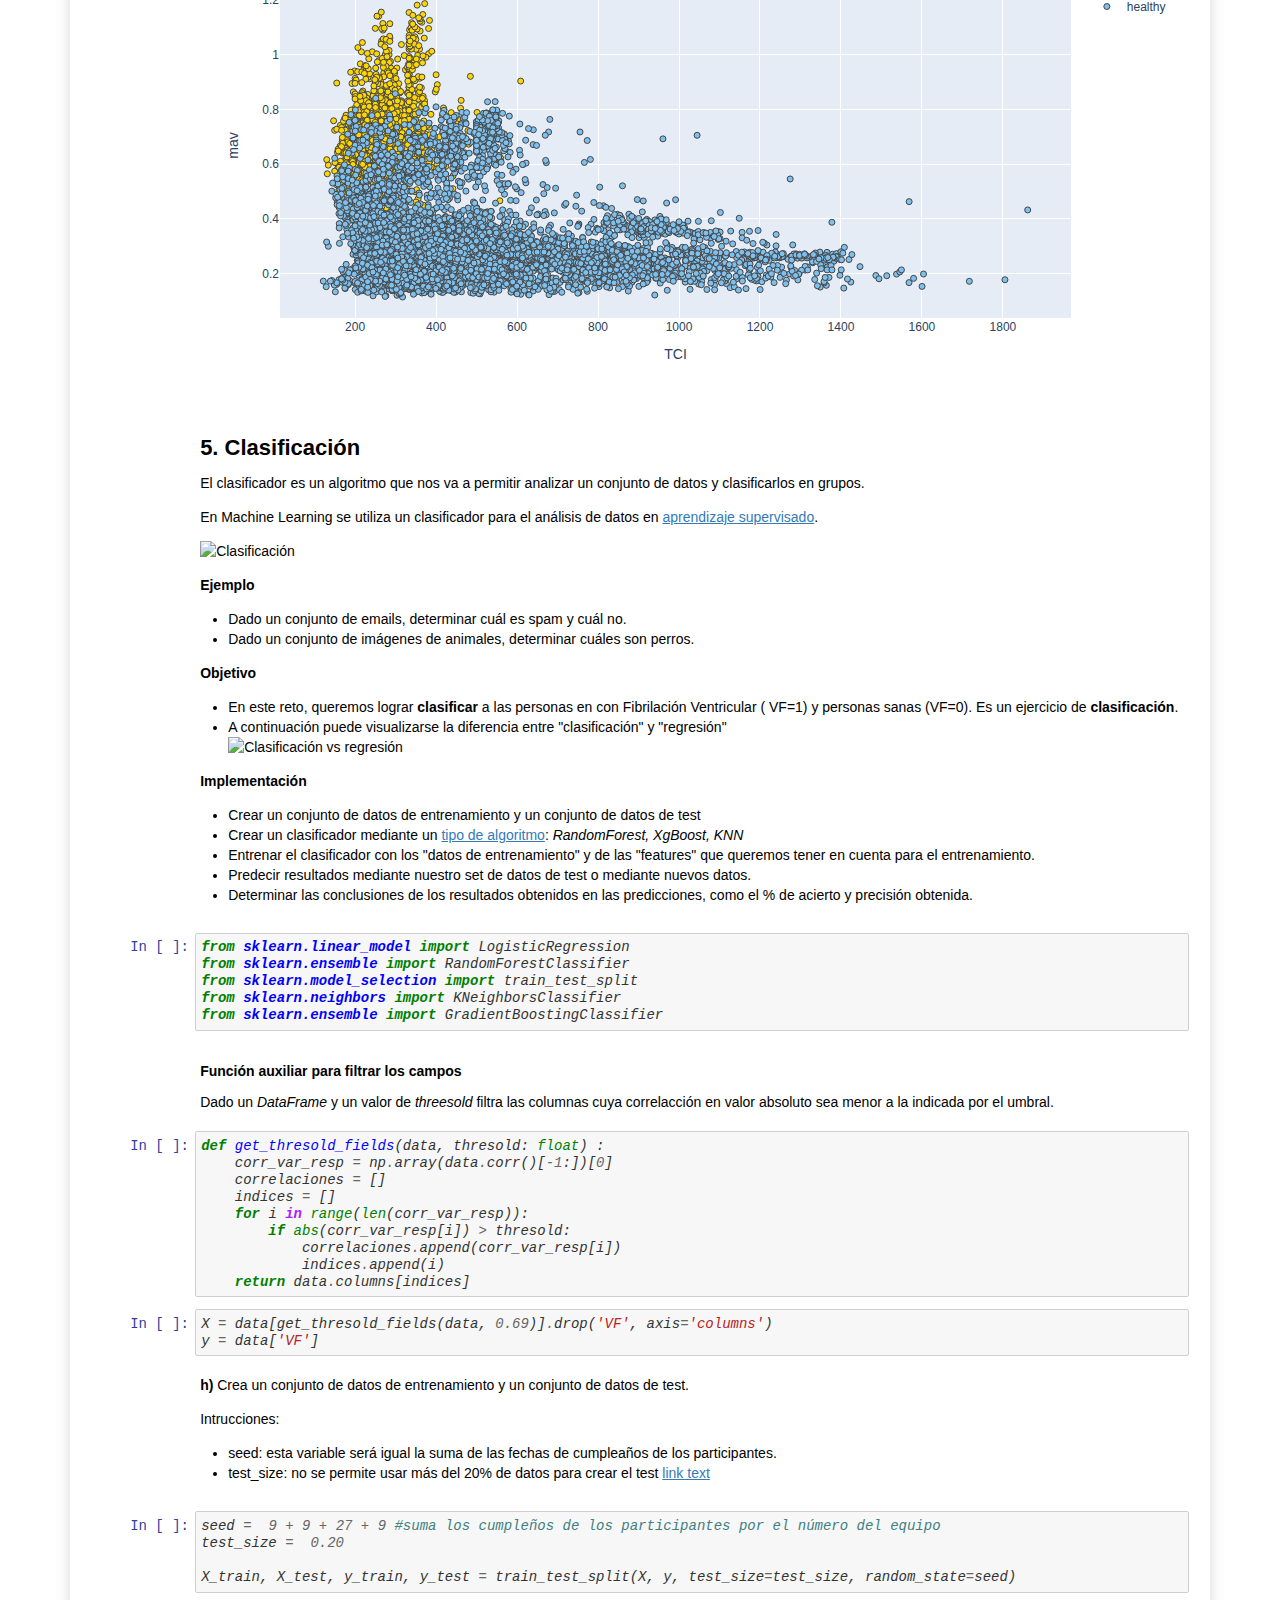
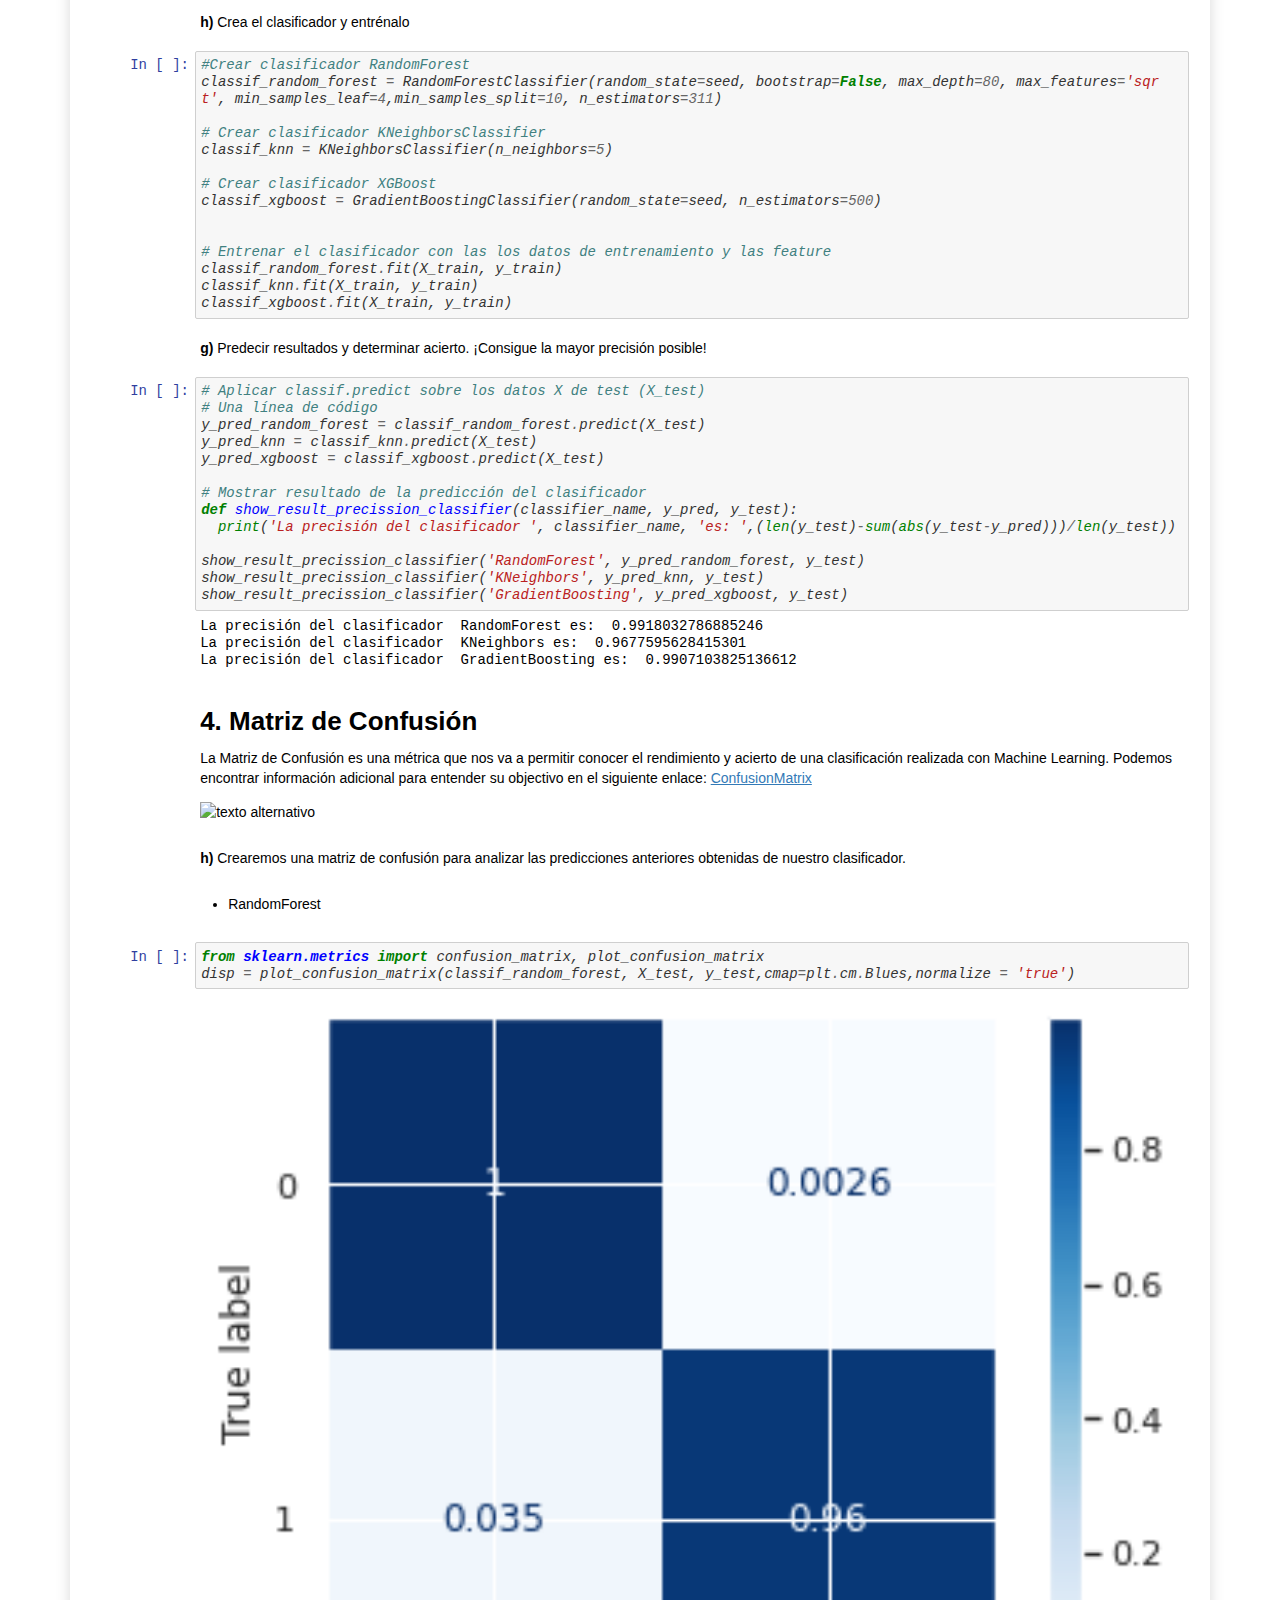
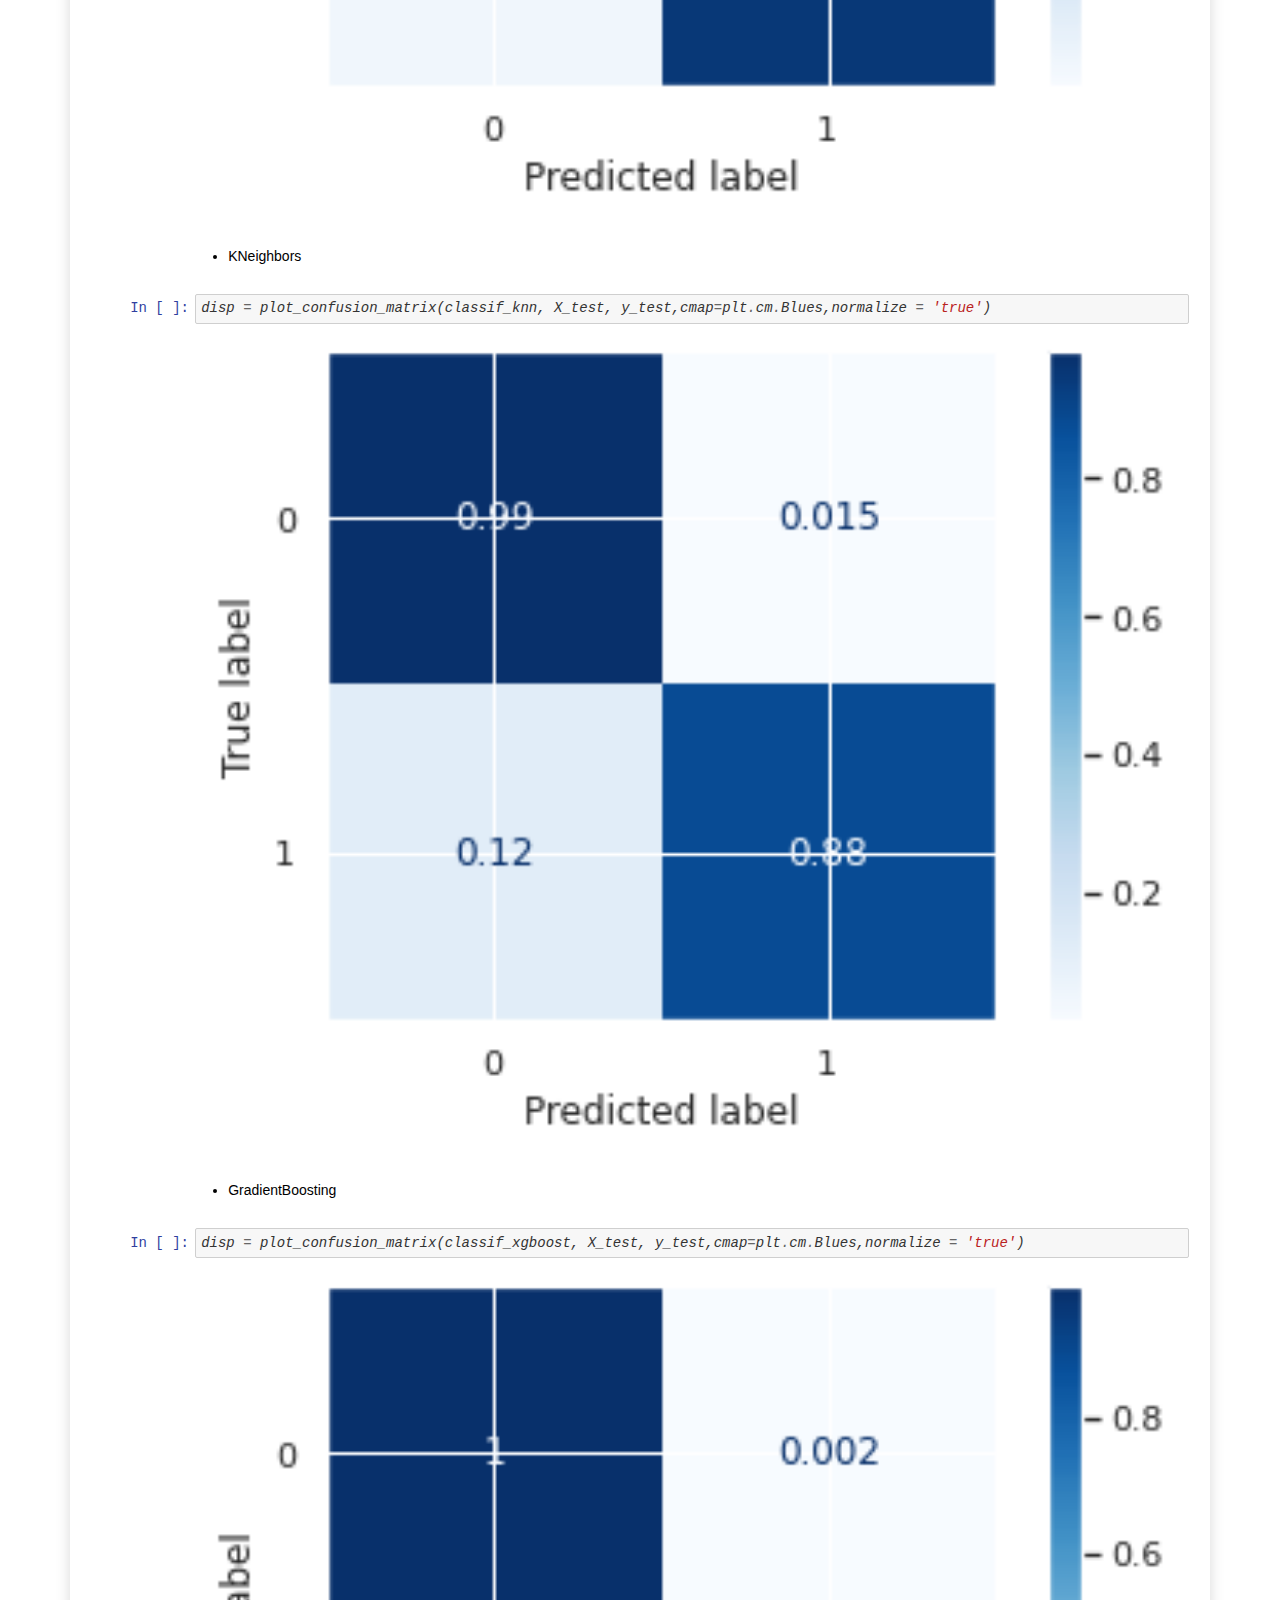
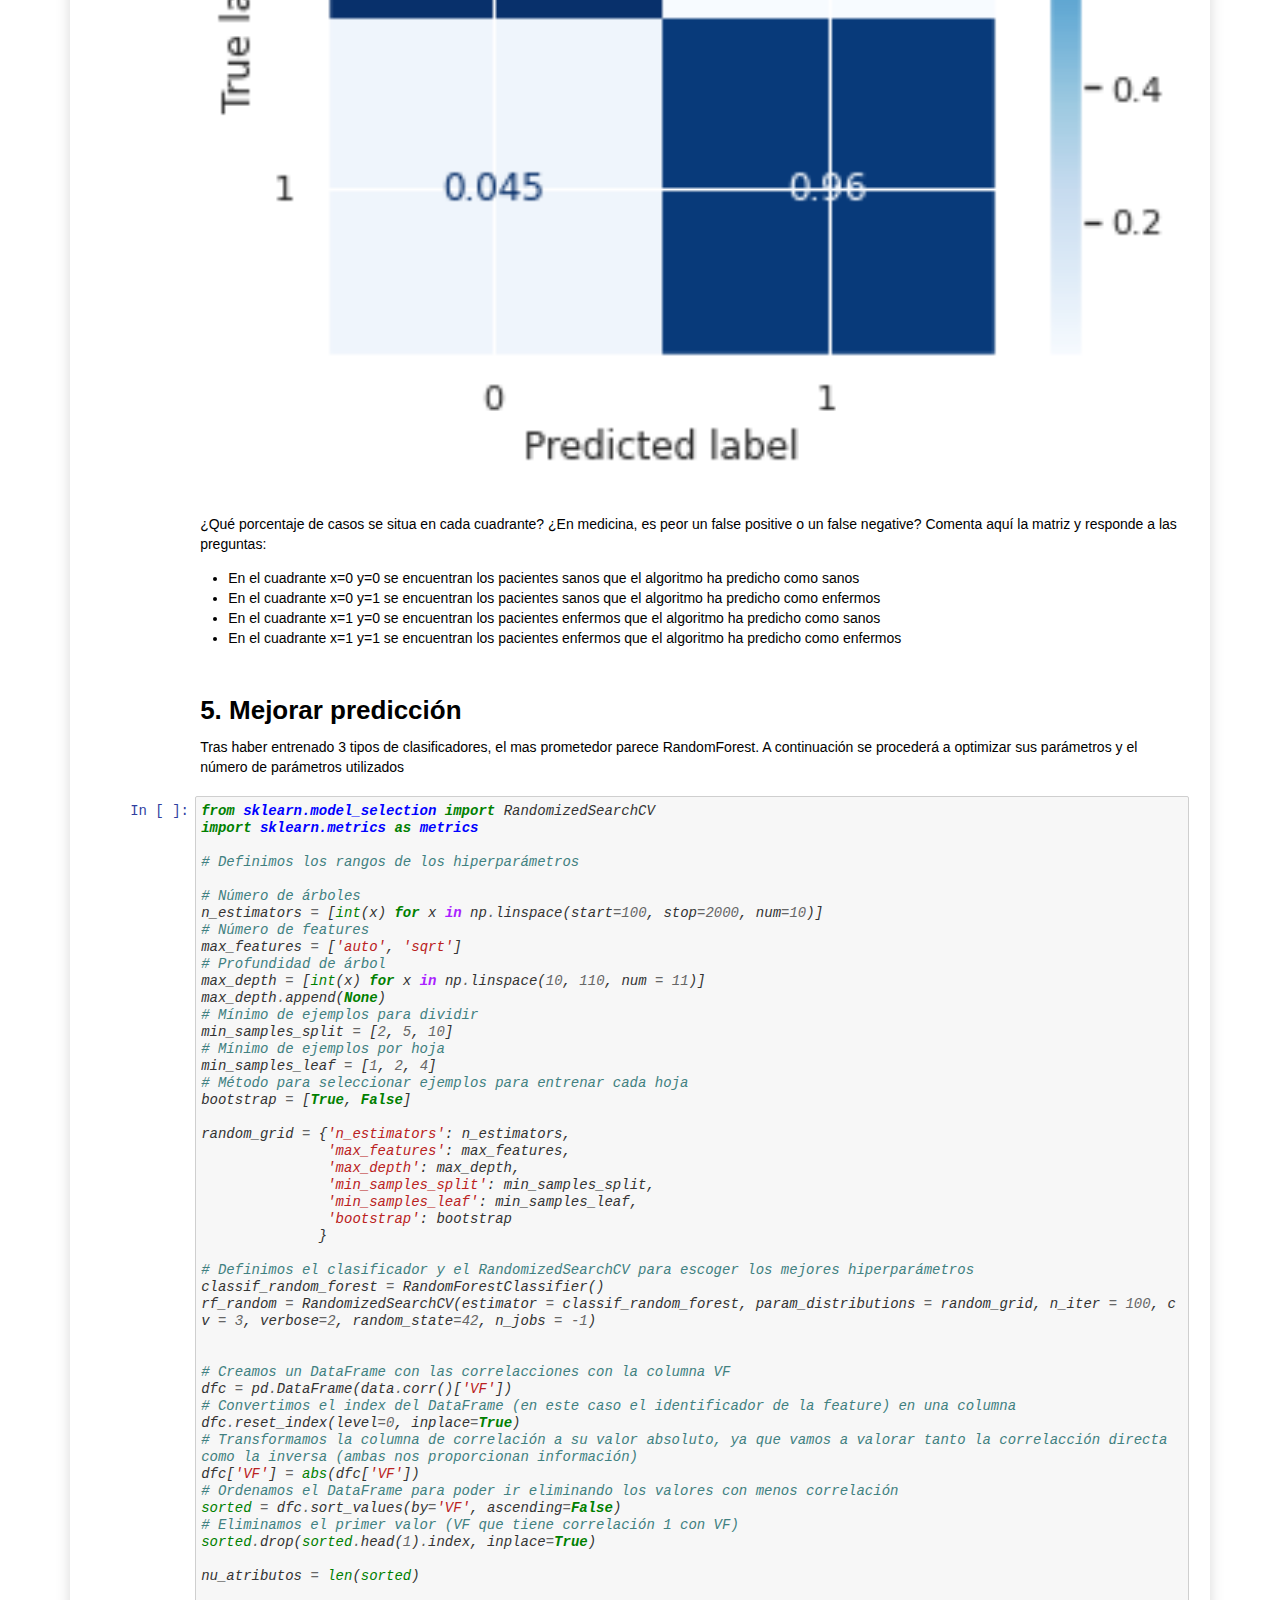
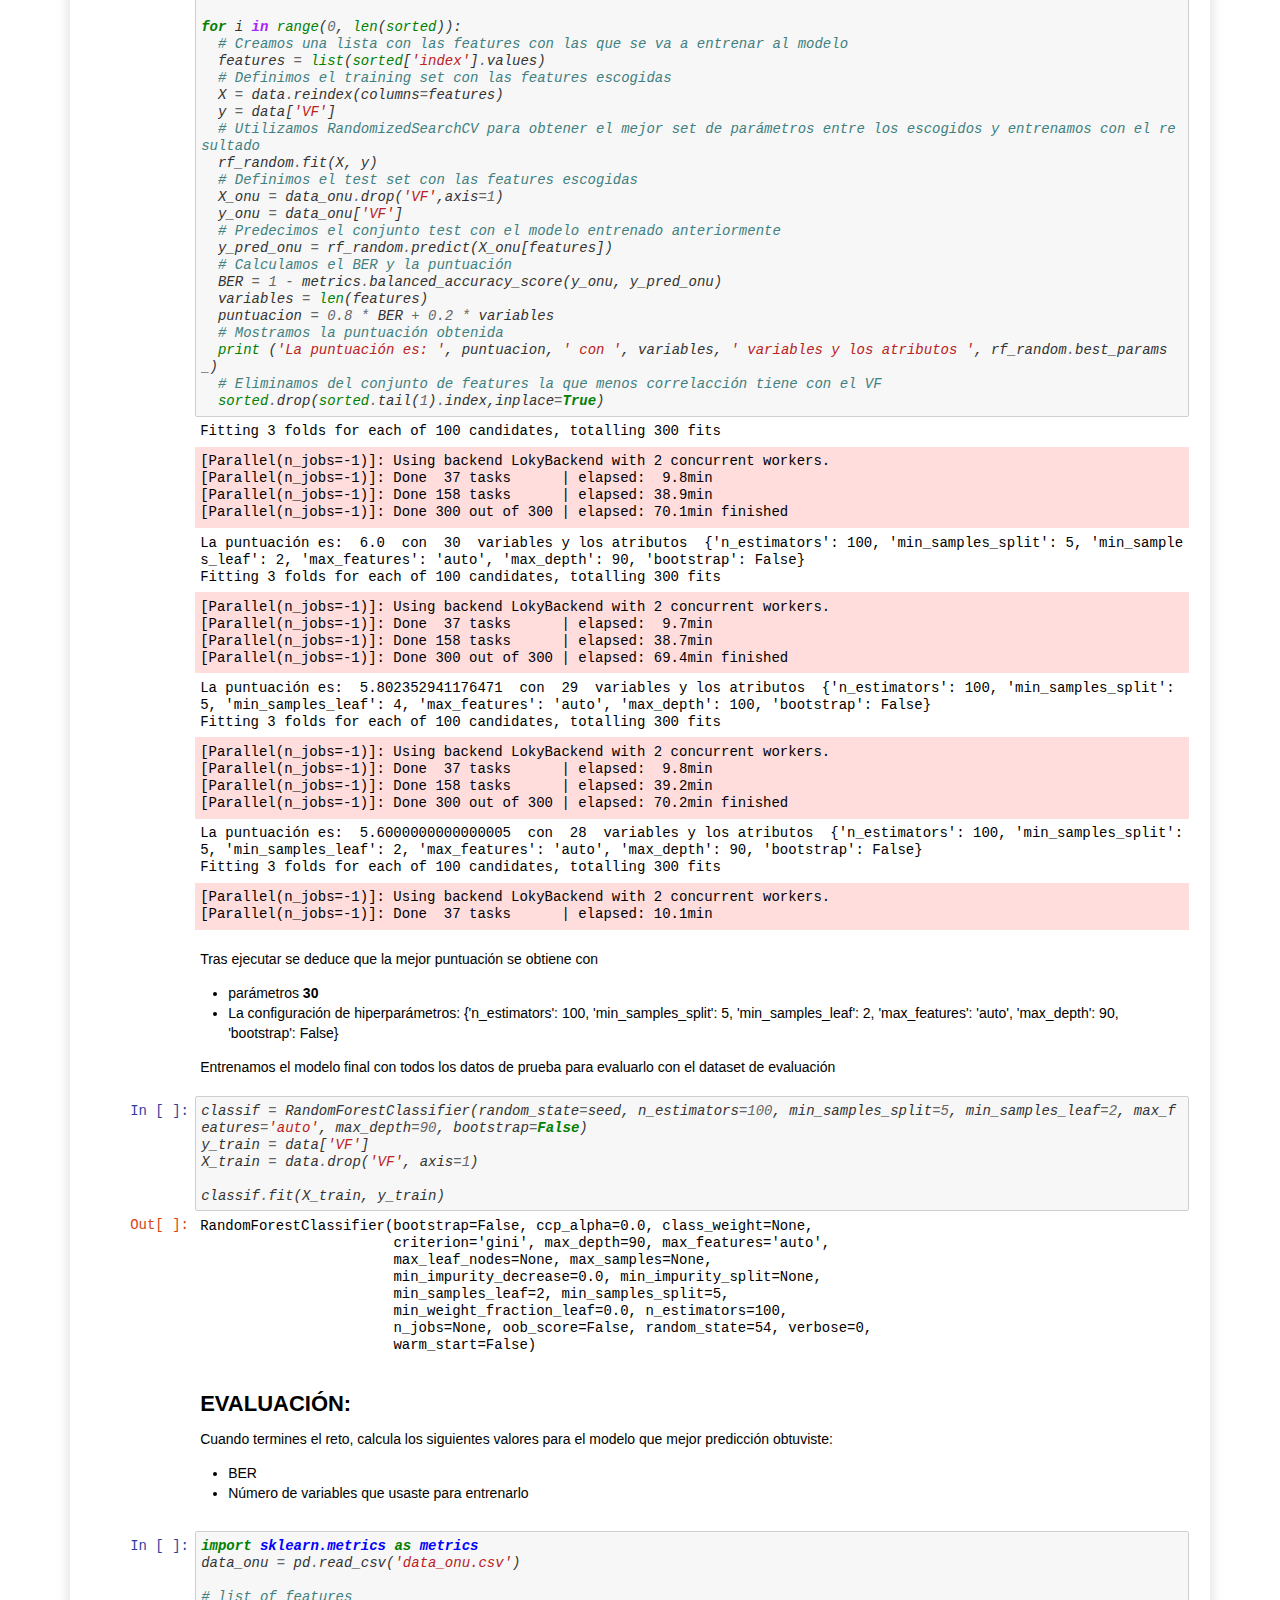
==== commit 620c17f9: "styles and new project" ====
--- a/notebooks/reto-cardio.html
+++ b/notebooks/reto-cardio.html
@@ -7,6 +7,7 @@
     <link href="https://fonts.googleapis.com/css?family=Raleway&display=swap" rel="stylesheet">
     <link rel="stylesheet" type="text/css" href="../css/flexboxgrid.css" media="all" />
     <link rel="stylesheet" type="text/css" href="../css/theme.css" media="all" />
+    <link rel="stylesheet" href="notebook-style.css">
 <meta name="viewport" content="width=device-width, initial-scale=1.0" />
 </head>
 <body>
@@ -28,7 +29,6001 @@
     </div>
 </div>
 </header>
-<script src="https://gist.github.com/cgarcia0910/2b518062eefa8c2d19499d91366311b5.js"></script>
+<div tabindex="-1" id="notebook" class="border-box-sizing">
+    <div class="container" id="notebook-container">
+
+<div class="cell border-box-sizing text_cell rendered"><div class="prompt input_prompt">
+</div><div class="inner_cell">
+<div class="text_cell_render border-box-sizing rendered_html">
+<h1 id="Dataton-Septiembre-2020---Immune-Institute"><strong><center>Dataton Septiembre 2020 - Immune Institute</center></strong><a class="anchor-link" href="#Dataton-Septiembre-2020---Immune-Institute">&#182;</a></h1><p><img src="https://i.imgur.com/0TSSaqL.png" alt="Immune"></p>
+<p>¡Bienvenido al Datatón de Immune! Como ya habéis visto en el video, vuestro trabajo consiste en desarrollar un algoritmo con el que podamos averiguar las personas que padecerán del problema cardíaco causado el ataque químico. Para lograr este objetivo, usaréis un conjunto de datos de otros pacientes para poder analizar las variables necesarias y construir el modelo de machine learning que nos ayudará a detectar la enfermedad.</p>
+<p><strong>Instrucciones:</strong></p>
+<ul>
+<li>Se usará el lenguaje de programación Python 3.</li>
+<li>Se usarán las librerías de python: Pandas, MatPlotLib, Numpy, Scikit-learn.</li>
+</ul>
+<p><strong>Mediante este ejercicio, aprenderemos:</strong></p>
+<ul>
+<li>Entender y ejecutar Notebooks con Python.</li>
+<li>Ser capaz de utilizar funciones de Python y librerías adicionales.</li>
+<li>Dataset:<ul>
+<li>Obtener el dataset y previsualizar la información del dataset.</li>
+<li>Representar y analizar la información del dataset.</li>
+</ul>
+</li>
+<li>Crear y entender el concepto de "<em>Conjunto de datos de entrenamiento</em>" y "<em>Conjuntos de datos de test</em>"</li>
+<li>Crear y entender el concepto de "<em>Clasificador</em>" para analizar los datos,  predecir y obtener conclusiones.</li>
+<li>Mejorar la predicción.</li>
+</ul>
+<p>¡Comencemos!</p>
+
+</div>
+</div>
+</div>
+<div class="cell border-box-sizing text_cell rendered"><div class="prompt input_prompt">
+</div><div class="inner_cell">
+<div class="text_cell_render border-box-sizing rendered_html">
+<h2 id="1.-Importa-las-librer&#237;as-necesarias"><strong>1. Importa las librer&#237;as necesarias</strong><a class="anchor-link" href="#1.-Importa-las-librer&#237;as-necesarias">&#182;</a></h2>
+</div>
+</div>
+</div>
+<div class="cell border-box-sizing text_cell rendered"><div class="prompt input_prompt">
+</div><div class="inner_cell">
+<div class="text_cell_render border-box-sizing rendered_html">
+<p>Vamos ahora a descargar las herramientas necesarías para trabajar.</p>
+<p><strong>Nota:</strong> Recuerda que para ejecutar cada celda (caja) tienes que usar <strong>Shift+Enter</strong></p>
+
+</div>
+</div>
+</div>
+<div class="cell border-box-sizing code_cell rendered">
+<div class="input">
+<div class="prompt input_prompt">In&nbsp;[&nbsp;]:</div>
+<div class="inner_cell">
+    <div class="input_area">
+<div class=" highlight hl-ipython3"><pre><span></span><span class="kn">import</span> <span class="nn">pandas</span> <span class="k">as</span> <span class="nn">pd</span>
+<span class="kn">import</span> <span class="nn">matplotlib.pyplot</span> <span class="k">as</span> <span class="nn">plt</span>
+<span class="kn">import</span> <span class="nn">numpy</span> <span class="k">as</span> <span class="nn">np</span>
+</pre></div>
+
+    </div>
+</div>
+</div>
+
+</div>
+<div class="cell border-box-sizing text_cell rendered"><div class="prompt input_prompt">
+</div><div class="inner_cell">
+<div class="text_cell_render border-box-sizing rendered_html">
+<h2 id="2.-Cargar-el-dataset"><strong>2. Cargar el dataset</strong><a class="anchor-link" href="#2.-Cargar-el-dataset">&#182;</a></h2>
+</div>
+</div>
+</div>
+<div class="cell border-box-sizing text_cell rendered"><div class="prompt input_prompt">
+</div><div class="inner_cell">
+<div class="text_cell_render border-box-sizing rendered_html">
+<p>Para cargar los datos, debes subirlos desde la carpeta que tienes en la esquina superior izquierda. Una vez guardados, los almacenaremos en un dataframe llamado <strong>data</strong></p>
+
+</div>
+</div>
+</div>
+<div class="cell border-box-sizing code_cell rendered">
+<div class="input">
+<div class="prompt input_prompt">In&nbsp;[&nbsp;]:</div>
+<div class="inner_cell">
+    <div class="input_area">
+<div class=" highlight hl-ipython3"><pre><span></span><span class="n">data</span> <span class="o">=</span> <span class="n">pd</span><span class="o">.</span><span class="n">read_csv</span><span class="p">(</span><span class="s1">&#39;data_reto.csv&#39;</span><span class="p">)</span>
+<span class="n">data_onu</span> <span class="o">=</span> <span class="n">pd</span><span class="o">.</span><span class="n">read_csv</span><span class="p">(</span><span class="s1">&#39;data_onu.csv&#39;</span><span class="p">)</span>
+</pre></div>
+
+    </div>
+</div>
+</div>
+
+</div>
+<div class="cell border-box-sizing text_cell rendered"><div class="prompt input_prompt">
+</div><div class="inner_cell">
+<div class="text_cell_render border-box-sizing rendered_html">
+<h3 id="2.1-Muestra-los-primeros-valores-del-archivo-para-hacernos-una-idea-del-contenido-de-la-tabla-con-el-c&#243;digo:-data.head()">2.1 Muestra los primeros valores del archivo para hacernos una idea del contenido de la tabla con el c&#243;digo: data.head()<a class="anchor-link" href="#2.1-Muestra-los-primeros-valores-del-archivo-para-hacernos-una-idea-del-contenido-de-la-tabla-con-el-c&#243;digo:-data.head()">&#182;</a></h3>
+</div>
+</div>
+</div>
+<div class="cell border-box-sizing code_cell rendered">
+<div class="input">
+<div class="prompt input_prompt">In&nbsp;[&nbsp;]:</div>
+<div class="inner_cell">
+    <div class="input_area">
+<div class=" highlight hl-ipython3"><pre><span></span><span class="n">data</span><span class="o">.</span><span class="n">head</span><span class="p">()</span>
+</pre></div>
+
+    </div>
+</div>
+</div>
+
+<div class="output_wrapper">
+<div class="output">
+
+
+<div class="output_area">
+
+    <div class="prompt output_prompt">Out[&nbsp;]:</div>
+
+
+
+<div class="output_html rendered_html output_subarea output_execute_result">
+<div>
+<style scoped>
+    .dataframe tbody tr th:only-of-type {
+        vertical-align: middle;
+    }
+
+    .dataframe tbody tr th {
+        vertical-align: top;
+    }
+
+    .dataframe thead th {
+        text-align: right;
+    }
+</style>
+<table border="1" class="dataframe">
+  <thead>
+    <tr style="text-align: right;">
+      <th></th>
+      <th>TCI</th>
+      <th>TCSC</th>
+      <th>exp</th>
+      <th>expmod</th>
+      <th>cm</th>
+      <th>cvbin</th>
+      <th>frqbin</th>
+      <th>abin</th>
+      <th>kurt</th>
+      <th>vfleak</th>
+      <th>M</th>
+      <th>A1</th>
+      <th>A2</th>
+      <th>A3</th>
+      <th>mav</th>
+      <th>psr</th>
+      <th>hilb</th>
+      <th>SamEn</th>
+      <th>x3</th>
+      <th>x4</th>
+      <th>x5</th>
+      <th>x1</th>
+      <th>x2</th>
+      <th>bCP</th>
+      <th>bWT</th>
+      <th>bW</th>
+      <th>Li</th>
+      <th>count1</th>
+      <th>count2</th>
+      <th>count3</th>
+      <th>VF</th>
+    </tr>
+  </thead>
+  <tbody>
+    <tr>
+      <th>0</th>
+      <td>360.08</td>
+      <td>42.933</td>
+      <td>60</td>
+      <td>135</td>
+      <td>0.109620</td>
+      <td>0.15281</td>
+      <td>1.75</td>
+      <td>812</td>
+      <td>0.23413</td>
+      <td>0.65476</td>
+      <td>2.0421</td>
+      <td>0.014453</td>
+      <td>0.30493</td>
+      <td>1.36910</td>
+      <td>0.55733</td>
+      <td>0.089375</td>
+      <td>0.093750</td>
+      <td>0.17286</td>
+      <td>0.014595</td>
+      <td>12</td>
+      <td>1.8930</td>
+      <td>0.52618</td>
+      <td>0.003299</td>
+      <td>0.258</td>
+      <td>0.48395</td>
+      <td>2.1362</td>
+      <td>49.342</td>
+      <td>19.25</td>
+      <td>73.75</td>
+      <td>8.0208</td>
+      <td>0</td>
+    </tr>
+    <tr>
+      <th>1</th>
+      <td>333.41</td>
+      <td>54.733</td>
+      <td>120</td>
+      <td>150</td>
+      <td>0.149490</td>
+      <td>0.19259</td>
+      <td>2.25</td>
+      <td>740</td>
+      <td>-0.64581</td>
+      <td>0.45448</td>
+      <td>1.3178</td>
+      <td>0.039420</td>
+      <td>0.48202</td>
+      <td>0.51023</td>
+      <td>0.71640</td>
+      <td>0.097500</td>
+      <td>0.110000</td>
+      <td>0.21055</td>
+      <td>0.016797</td>
+      <td>14</td>
+      <td>2.6258</td>
+      <td>0.61896</td>
+      <td>0.002891</td>
+      <td>0.220</td>
+      <td>0.32814</td>
+      <td>1.5259</td>
+      <td>28.785</td>
+      <td>45.00</td>
+      <td>89.25</td>
+      <td>25.8700</td>
+      <td>0</td>
+    </tr>
+    <tr>
+      <th>2</th>
+      <td>359.18</td>
+      <td>46.600</td>
+      <td>90</td>
+      <td>180</td>
+      <td>0.169420</td>
+      <td>0.23900</td>
+      <td>3.00</td>
+      <td>606</td>
+      <td>0.26447</td>
+      <td>0.61511</td>
+      <td>2.0970</td>
+      <td>0.008673</td>
+      <td>0.31914</td>
+      <td>1.39090</td>
+      <td>0.59793</td>
+      <td>0.095625</td>
+      <td>0.106870</td>
+      <td>0.17792</td>
+      <td>0.014741</td>
+      <td>9</td>
+      <td>1.8930</td>
+      <td>0.56023</td>
+      <td>0.005732</td>
+      <td>0.302</td>
+      <td>0.34270</td>
+      <td>1.8921</td>
+      <td>32.381</td>
+      <td>28.50</td>
+      <td>78.25</td>
+      <td>13.4750</td>
+      <td>0</td>
+    </tr>
+    <tr>
+      <th>3</th>
+      <td>416.67</td>
+      <td>41.867</td>
+      <td>0</td>
+      <td>135</td>
+      <td>0.119590</td>
+      <td>0.15029</td>
+      <td>1.75</td>
+      <td>816</td>
+      <td>0.65061</td>
+      <td>0.65536</td>
+      <td>1.7065</td>
+      <td>0.016068</td>
+      <td>0.39236</td>
+      <td>0.83470</td>
+      <td>0.54609</td>
+      <td>0.083750</td>
+      <td>0.081875</td>
+      <td>0.15856</td>
+      <td>0.007259</td>
+      <td>9</td>
+      <td>2.0151</td>
+      <td>0.50644</td>
+      <td>0.003234</td>
+      <td>0.288</td>
+      <td>0.47740</td>
+      <td>1.8311</td>
+      <td>16.677</td>
+      <td>28.50</td>
+      <td>77.50</td>
+      <td>13.6130</td>
+      <td>0</td>
+    </tr>
+    <tr>
+      <th>4</th>
+      <td>544.08</td>
+      <td>49.333</td>
+      <td>120</td>
+      <td>120</td>
+      <td>0.099658</td>
+      <td>0.16490</td>
+      <td>2.00</td>
+      <td>792</td>
+      <td>-0.14313</td>
+      <td>0.61120</td>
+      <td>1.9452</td>
+      <td>0.000729</td>
+      <td>0.42743</td>
+      <td>1.15410</td>
+      <td>0.64798</td>
+      <td>0.090000</td>
+      <td>0.096875</td>
+      <td>0.15663</td>
+      <td>0.009556</td>
+      <td>10</td>
+      <td>1.8930</td>
+      <td>0.28983</td>
+      <td>0.003547</td>
+      <td>0.266</td>
+      <td>0.48095</td>
+      <td>2.0142</td>
+      <td>12.484</td>
+      <td>24.75</td>
+      <td>74.75</td>
+      <td>10.5270</td>
+      <td>0</td>
+    </tr>
+  </tbody>
+</table>
+</div>
+</div>
+
+</div>
+
+</div>
+</div>
+
+</div>
+<div class="cell border-box-sizing text_cell rendered"><div class="prompt input_prompt">
+</div><div class="inner_cell">
+<div class="text_cell_render border-box-sizing rendered_html">
+<h3 id="2.2-Variables">2.2 Variables<a class="anchor-link" href="#2.2-Variables">&#182;</a></h3>
+</div>
+</div>
+</div>
+<div class="cell border-box-sizing text_cell rendered"><div class="prompt input_prompt">
+</div><div class="inner_cell">
+<div class="text_cell_render border-box-sizing rendered_html">
+<p><img src="https://i.imgur.com/Pm5M20g.png" alt="Immune"></p>
+
+</div>
+</div>
+</div>
+<div class="cell border-box-sizing text_cell rendered"><div class="prompt input_prompt">
+</div><div class="inner_cell">
+<div class="text_cell_render border-box-sizing rendered_html">
+<p>El dataset consiste en un conjunto de 30 parámetros calculados a partir del Electrocardiograma (ECG). Estos parámetros, recogen distintas características del ECG, desde su comportamiento temporal como a amplitud, pendiente, etc. Hasta carácterísticas un poco más complejas como variables espectrales. A continuación, se muestra la lista completa de parámetros:</p>
+<p><strong>Parámetros termporales</strong></p>
+<ul>
+<li><p>TCI = threshold crossing interval</p>
+</li>
+<li><p>TCSC = threshold crossing sample count</p>
+</li>
+<li><p>Exp = exponencial estandard</p>
+</li>
+<li><p>Expmod = exponencial modificada</p>
+</li>
+<li><p>MAV = valor medio absoluto</p>
+</li>
+<li><p>count1</p>
+</li>
+<li><p>count2</p>
+</li>
+<li><p>count3</p>
+</li>
+<li><p>x1</p>
+</li>
+<li><p>x2</p>
+</li>
+<li><p>bCP</p>
+</li>
+</ul>
+<p><strong>Parámetros espectrales</strong></p>
+<ul>
+<li><p>vFleak = VF filter</p>
+</li>
+<li><p>M</p>
+</li>
+<li><p>A1</p>
+</li>
+<li><p>A2</p>
+</li>
+<li><p>A3</p>
+</li>
+<li><p>x3</p>
+</li>
+<li><p>x4</p>
+</li>
+<li><p>x5</p>
+</li>
+<li><p>bWT</p>
+</li>
+</ul>
+<p><strong>Parámetros de tipo tiempo-frecuencia</strong></p>
+<ul>
+<li>Li = basada en el análisis de ondas del ECG.</li>
+</ul>
+<p><strong>Parámetros de complejidad del ECG</strong></p>
+<ul>
+<li><p>CM = medida de la complejidad</p>
+</li>
+<li><p>CVbin = covarianza</p>
+</li>
+<li><p>abin = area</p>
+</li>
+<li><p>Frqbin = frecuencia</p>
+</li>
+<li><p>Kurt = Curtosis de una señal binaria extraída del ECG</p>
+</li>
+<li><p>PSR = La reconstrucción del espacio de fase</p>
+</li>
+<li><p>HILB = La transformación de Hilbert</p>
+</li>
+<li><p>SamEn = Muestra de entropía</p>
+</li>
+</ul>
+
+</div>
+</div>
+</div>
+<div class="cell border-box-sizing text_cell rendered"><div class="prompt input_prompt">
+</div><div class="inner_cell">
+<div class="text_cell_render border-box-sizing rendered_html">
+<h3 id="2.3-Variable-de-salida">2.3 Variable de salida<a class="anchor-link" href="#2.3-Variable-de-salida">&#182;</a></h3><p>La variable que utilizaremos para clasificar los datos será <strong>VF</strong>. Donde:</p>
+<ul>
+<li>0 nos indica que la persona está sana</li>
+<li>1 nos indica que la persona tiene una Fibrilación Ventricular (VF). </li>
+</ul>
+
+</div>
+</div>
+</div>
+<div class="cell border-box-sizing text_cell rendered"><div class="prompt input_prompt">
+</div><div class="inner_cell">
+<div class="text_cell_render border-box-sizing rendered_html">
+<h2 id="4.-Analizar-dataset:"><strong>4. Analizar dataset:</strong><a class="anchor-link" href="#4.-Analizar-dataset:">&#182;</a></h2><p><img src="https://i.imgur.com/FBQ64Uz.png" alt="Immune"></p>
+<p>Para entender la distribución de los datos, vamos a observar:</p>
+<ul>
+<li>La cantidad de datos (count)</li>
+<li>La distribución de los datos mediante cuartiles (25%,50%,75%)</li>
+<li>Media de los datos (mean)</li>
+<li>Mínimos y máximos (min, max)</li>
+<li>Varianza (std)</li>
+<li>...</li>
+</ul>
+
+</div>
+</div>
+</div>
+<div class="cell border-box-sizing text_cell rendered"><div class="prompt input_prompt">
+</div><div class="inner_cell">
+<div class="text_cell_render border-box-sizing rendered_html">
+<p><strong>a)</strong> Utiliza la función .describe() para analizar la distribución de los datos</p>
+
+</div>
+</div>
+</div>
+<div class="cell border-box-sizing code_cell rendered">
+<div class="input">
+<div class="prompt input_prompt">In&nbsp;[&nbsp;]:</div>
+<div class="inner_cell">
+    <div class="input_area">
+<div class=" highlight hl-ipython3"><pre><span></span><span class="n">data</span><span class="o">.</span><span class="n">describe</span><span class="p">()</span>
+</pre></div>
+
+    </div>
+</div>
+</div>
+
+<div class="output_wrapper">
+<div class="output">
+
+
+<div class="output_area">
+
+    <div class="prompt output_prompt">Out[&nbsp;]:</div>
+
+
+
+<div class="output_html rendered_html output_subarea output_execute_result">
+<div>
+<style scoped>
+    .dataframe tbody tr th:only-of-type {
+        vertical-align: middle;
+    }
+
+    .dataframe tbody tr th {
+        vertical-align: top;
+    }
+
+    .dataframe thead th {
+        text-align: right;
+    }
+</style>
+<table border="1" class="dataframe">
+  <thead>
+    <tr style="text-align: right;">
+      <th></th>
+      <th>TCI</th>
+      <th>TCSC</th>
+      <th>exp</th>
+      <th>expmod</th>
+      <th>cm</th>
+      <th>cvbin</th>
+      <th>frqbin</th>
+      <th>abin</th>
+      <th>kurt</th>
+      <th>vfleak</th>
+      <th>M</th>
+      <th>A1</th>
+      <th>A2</th>
+      <th>A3</th>
+      <th>mav</th>
+      <th>psr</th>
+      <th>hilb</th>
+      <th>SamEn</th>
+      <th>x3</th>
+      <th>x4</th>
+      <th>x5</th>
+      <th>x1</th>
+      <th>x2</th>
+      <th>bCP</th>
+      <th>bWT</th>
+      <th>bW</th>
+      <th>Li</th>
+      <th>count1</th>
+      <th>count2</th>
+      <th>count3</th>
+      <th>VF</th>
+    </tr>
+  </thead>
+  <tbody>
+    <tr>
+      <th>count</th>
+      <td>9146.000000</td>
+      <td>9146.000000</td>
+      <td>9146.000000</td>
+      <td>9146.000000</td>
+      <td>9146.000000</td>
+      <td>9146.000000</td>
+      <td>9146.000000</td>
+      <td>9146.000000</td>
+      <td>9146.000000</td>
+      <td>9146.000000</td>
+      <td>9146.000000</td>
+      <td>9146.000000</td>
+      <td>9146.000000</td>
+      <td>9146.000000</td>
+      <td>9146.000000</td>
+      <td>9146.000000</td>
+      <td>9146.000000</td>
+      <td>9146.000000</td>
+      <td>9146.000000</td>
+      <td>9146.000000</td>
+      <td>9146.000000</td>
+      <td>9146.000000</td>
+      <td>9146.000000</td>
+      <td>9146.000000</td>
+      <td>9146.000000</td>
+      <td>9146.000000</td>
+      <td>9146.000000</td>
+      <td>9146.000000</td>
+      <td>9146.000000</td>
+      <td>9146.000000</td>
+      <td>9146.000000</td>
+    </tr>
+    <tr>
+      <th>mean</th>
+      <td>504.320221</td>
+      <td>26.311054</td>
+      <td>86.337743</td>
+      <td>145.712880</td>
+      <td>0.153696</td>
+      <td>0.182451</td>
+      <td>2.793489</td>
+      <td>727.499344</td>
+      <td>6.194699</td>
+      <td>0.709490</td>
+      <td>2.749058</td>
+      <td>0.019585</td>
+      <td>0.287437</td>
+      <td>1.724214</td>
+      <td>0.380546</td>
+      <td>0.066870</td>
+      <td>0.074796</td>
+      <td>0.175772</td>
+      <td>0.013203</td>
+      <td>8.360595</td>
+      <td>2.944714</td>
+      <td>0.524501</td>
+      <td>0.064652</td>
+      <td>0.581557</td>
+      <td>0.234248</td>
+      <td>5.008640</td>
+      <td>25.916175</td>
+      <td>24.271731</td>
+      <td>74.598759</td>
+      <td>11.240366</td>
+      <td>0.170129</td>
+    </tr>
+    <tr>
+      <th>std</th>
+      <td>262.511975</td>
+      <td>20.286627</td>
+      <td>74.512381</td>
+      <td>66.011499</td>
+      <td>0.055616</td>
+      <td>0.063978</td>
+      <td>1.310632</td>
+      <td>126.400750</td>
+      <td>5.669886</td>
+      <td>0.167951</td>
+      <td>1.450825</td>
+      <td>0.017451</td>
+      <td>0.168817</td>
+      <td>0.962400</td>
+      <td>0.205014</td>
+      <td>0.020481</td>
+      <td>0.022989</td>
+      <td>0.110073</td>
+      <td>0.027817</td>
+      <td>6.357190</td>
+      <td>1.531353</td>
+      <td>0.195080</td>
+      <td>0.066675</td>
+      <td>0.261768</td>
+      <td>0.183484</td>
+      <td>2.433811</td>
+      <td>19.471469</td>
+      <td>9.173761</td>
+      <td>14.051281</td>
+      <td>8.418466</td>
+      <td>0.375767</td>
+    </tr>
+    <tr>
+      <th>min</th>
+      <td>121.520000</td>
+      <td>2.266700</td>
+      <td>0.000000</td>
+      <td>15.000000</td>
+      <td>0.029897</td>
+      <td>0.015760</td>
+      <td>0.000000</td>
+      <td>500.000000</td>
+      <td>-1.618400</td>
+      <td>0.114860</td>
+      <td>0.689660</td>
+      <td>0.000000</td>
+      <td>0.046368</td>
+      <td>0.000000</td>
+      <td>0.115220</td>
+      <td>0.023750</td>
+      <td>0.023750</td>
+      <td>0.030731</td>
+      <td>0.000025</td>
+      <td>0.000000</td>
+      <td>1.038100</td>
+      <td>0.103090</td>
+      <td>0.000227</td>
+      <td>0.030000</td>
+      <td>0.013999</td>
+      <td>0.244140</td>
+      <td>1.004900</td>
+      <td>9.500000</td>
+      <td>39.500000</td>
+      <td>1.999400</td>
+      <td>0.000000</td>
+    </tr>
+    <tr>
+      <th>25%</th>
+      <td>297.872500</td>
+      <td>10.533000</td>
+      <td>30.000000</td>
+      <td>90.000000</td>
+      <td>0.109620</td>
+      <td>0.152180</td>
+      <td>1.750000</td>
+      <td>624.000000</td>
+      <td>0.690283</td>
+      <td>0.662507</td>
+      <td>1.679925</td>
+      <td>0.006767</td>
+      <td>0.164302</td>
+      <td>0.932098</td>
+      <td>0.241390</td>
+      <td>0.051250</td>
+      <td>0.056875</td>
+      <td>0.099629</td>
+      <td>0.000597</td>
+      <td>4.000000</td>
+      <td>1.770900</td>
+      <td>0.388305</td>
+      <td>0.010427</td>
+      <td>0.346000</td>
+      <td>0.096474</td>
+      <td>3.356900</td>
+      <td>9.047500</td>
+      <td>17.750000</td>
+      <td>64.000000</td>
+      <td>5.608250</td>
+      <td>0.000000</td>
+    </tr>
+    <tr>
+      <th>50%</th>
+      <td>436.110000</td>
+      <td>17.333000</td>
+      <td>75.000000</td>
+      <td>135.000000</td>
+      <td>0.149490</td>
+      <td>0.202680</td>
+      <td>2.500000</td>
+      <td>718.000000</td>
+      <td>6.123800</td>
+      <td>0.771580</td>
+      <td>2.324500</td>
+      <td>0.015374</td>
+      <td>0.237275</td>
+      <td>1.804650</td>
+      <td>0.289915</td>
+      <td>0.063125</td>
+      <td>0.071250</td>
+      <td>0.134770</td>
+      <td>0.001962</td>
+      <td>6.000000</td>
+      <td>2.503700</td>
+      <td>0.499795</td>
+      <td>0.047565</td>
+      <td>0.662000</td>
+      <td>0.177870</td>
+      <td>5.188000</td>
+      <td>22.549000</td>
+      <td>22.750000</td>
+      <td>72.500000</td>
+      <td>8.789250</td>
+      <td>0.000000</td>
+    </tr>
+    <tr>
+      <th>75%</th>
+      <td>631.140000</td>
+      <td>42.450250</td>
+      <td>120.000000</td>
+      <td>195.000000</td>
+      <td>0.189350</td>
+      <td>0.234860</td>
+      <td>3.750000</td>
+      <td>813.000000</td>
+      <td>9.218200</td>
+      <td>0.824950</td>
+      <td>3.575000</td>
+      <td>0.028520</td>
+      <td>0.357962</td>
+      <td>2.539975</td>
+      <td>0.503550</td>
+      <td>0.085625</td>
+      <td>0.094375</td>
+      <td>0.212240</td>
+      <td>0.009122</td>
+      <td>10.000000</td>
+      <td>3.602800</td>
+      <td>0.621315</td>
+      <td>0.088832</td>
+      <td>0.796000</td>
+      <td>0.327257</td>
+      <td>6.713900</td>
+      <td>38.808500</td>
+      <td>27.750000</td>
+      <td>83.500000</td>
+      <td>13.360000</td>
+      <td>0.000000</td>
+    </tr>
+    <tr>
+      <th>max</th>
+      <td>1861.200000</td>
+      <td>83.867000</td>
+      <td>450.000000</td>
+      <td>375.000000</td>
+      <td>0.358770</td>
+      <td>0.250250</td>
+      <td>8.750000</td>
+      <td>984.000000</td>
+      <td>57.369000</td>
+      <td>0.917030</td>
+      <td>9.151600</td>
+      <td>0.131940</td>
+      <td>1.000100</td>
+      <td>3.550300</td>
+      <td>1.220900</td>
+      <td>0.106250</td>
+      <td>0.120000</td>
+      <td>0.563790</td>
+      <td>0.316800</td>
+      <td>30.000000</td>
+      <td>9.831500</td>
+      <td>0.993650</td>
+      <td>0.323140</td>
+      <td>0.948000</td>
+      <td>1.084600</td>
+      <td>11.536000</td>
+      <td>103.180000</td>
+      <td>83.000000</td>
+      <td>123.750000</td>
+      <td>78.707000</td>
+      <td>1.000000</td>
+    </tr>
+  </tbody>
+</table>
+</div>
+</div>
+
+</div>
+
+</div>
+</div>
+
+</div>
+<div class="cell border-box-sizing text_cell rendered"><div class="prompt input_prompt">
+</div><div class="inner_cell">
+<div class="text_cell_render border-box-sizing rendered_html">
+<p>Escribe acá toda la información relevante que detectes de la tabla anterior:</p>
+
+</div>
+</div>
+</div>
+<div class="cell border-box-sizing text_cell rendered"><div class="prompt input_prompt">
+</div><div class="inner_cell">
+<div class="text_cell_render border-box-sizing rendered_html">
+
+</div>
+</div>
+</div>
+<div class="cell border-box-sizing text_cell rendered"><div class="prompt input_prompt">
+</div><div class="inner_cell">
+<div class="text_cell_render border-box-sizing rendered_html">
+<p><strong>b)</strong> Calcula el total de personas afectadas (VF=1) y sanas (VF=0) del dataframe</p>
+
+</div>
+</div>
+</div>
+<div class="cell border-box-sizing code_cell rendered">
+<div class="input">
+<div class="prompt input_prompt">In&nbsp;[&nbsp;]:</div>
+<div class="inner_cell">
+    <div class="input_area">
+<div class=" highlight hl-ipython3"><pre><span></span><span class="n">personas_sanas</span> <span class="o">=</span> <span class="n">data</span><span class="p">[</span><span class="n">data</span><span class="o">.</span><span class="n">VF</span><span class="o">==</span><span class="mi">0</span><span class="p">]</span><span class="o">.</span><span class="n">count</span><span class="p">(</span><span class="n">axis</span><span class="o">=</span><span class="s1">&#39;rows&#39;</span><span class="p">)</span><span class="o">.</span><span class="n">VF</span>
+<span class="n">personas_afectadas</span> <span class="o">=</span> <span class="n">data</span><span class="p">[</span><span class="n">data</span><span class="o">.</span><span class="n">VF</span><span class="o">==</span><span class="mi">1</span><span class="p">]</span><span class="o">.</span><span class="n">count</span><span class="p">(</span><span class="n">axis</span><span class="o">=</span><span class="s1">&#39;rows&#39;</span><span class="p">)</span><span class="o">.</span><span class="n">VF</span>
+
+<span class="nb">print</span><span class="p">(</span><span class="s1">&#39;Personas sanas: &#39;</span><span class="p">,</span> <span class="n">personas_sanas</span><span class="p">)</span>
+<span class="nb">print</span><span class="p">(</span><span class="s1">&#39;Personas afectadas: &#39;</span><span class="p">,</span> <span class="n">personas_afectadas</span><span class="p">)</span>
+</pre></div>
+
+    </div>
+</div>
+</div>
+
+<div class="output_wrapper">
+<div class="output">
+
+
+<div class="output_area">
+
+    <div class="prompt"></div>
+
+
+<div class="output_subarea output_stream output_stdout output_text">
+<pre>Personas sanas:  7590
+Personas afectadas:  1556
+</pre>
+</div>
+</div>
+
+</div>
+</div>
+
+</div>
+<div class="cell border-box-sizing text_cell rendered"><div class="prompt input_prompt">
+</div><div class="inner_cell">
+<div class="text_cell_render border-box-sizing rendered_html">
+<h3 id="4.1-Analizar-las-relaciones-de-las-variables-del-dataset">4.1 Analizar las relaciones de las variables del <em>dataset</em><a class="anchor-link" href="#4.1-Analizar-las-relaciones-de-las-variables-del-dataset">&#182;</a></h3>
+</div>
+</div>
+</div>
+<div class="cell border-box-sizing text_cell rendered"><div class="prompt input_prompt">
+</div><div class="inner_cell">
+<div class="text_cell_render border-box-sizing rendered_html">
+<p>Uno de los primeros pasos que debe hacer un Data Scientist es analizar si existen o no relaciones entre las variables y la salida.</p>
+<ul>
+<li>¿Que método usarías para analizar esta relación?</li>
+<li>¿Cual de estas variables está relacionada con <strong>VF</strong>, y cuál no?</li>
+</ul>
+<p><strong>c)</strong> Crea una matriz de correlación para analizar esta relación entre las variables.</p>
+<p>Ayuda: puedes usar los siguientes métodos:</p>
+<ul>
+<li>.corr() </li>
+<li>crr.style.background_gradient(cmap='coolwarm')</li>
+</ul>
+
+</div>
+</div>
+</div>
+<div class="cell border-box-sizing code_cell rendered">
+<div class="input">
+<div class="prompt input_prompt">In&nbsp;[&nbsp;]:</div>
+<div class="inner_cell">
+    <div class="input_area">
+<div class=" highlight hl-ipython3"><pre><span></span><span class="n">crr</span> <span class="o">=</span> <span class="n">data</span><span class="o">.</span><span class="n">corr</span><span class="p">()</span>
+<span class="n">crr</span><span class="o">.</span><span class="n">style</span><span class="o">.</span><span class="n">background_gradient</span><span class="p">(</span><span class="n">cmap</span><span class="o">=</span><span class="s1">&#39;coolwarm&#39;</span><span class="p">)</span>
+</pre></div>
+
+    </div>
+</div>
+</div>
+
+<div class="output_wrapper">
+<div class="output">
+
+
+<div class="output_area">
+
+    <div class="prompt output_prompt">Out[&nbsp;]:</div>
+
+
+
+<div class="output_html rendered_html output_subarea output_execute_result">
+<style  type="text/css" >
+    #T_d268c75e_fe4a_11ea_a0c2_0242ac1c0002row0_col0 {
+            background-color:  #b40426;
+            color:  #f1f1f1;
+        }    #T_d268c75e_fe4a_11ea_a0c2_0242ac1c0002row0_col1 {
+            background-color:  #8badfd;
+            color:  #000000;
+        }    #T_d268c75e_fe4a_11ea_a0c2_0242ac1c0002row0_col2 {
+            background-color:  #a5c3fe;
+            color:  #000000;
+        }    #T_d268c75e_fe4a_11ea_a0c2_0242ac1c0002row0_col3 {
+            background-color:  #3b4cc0;
+            color:  #f1f1f1;
+        }    #T_d268c75e_fe4a_11ea_a0c2_0242ac1c0002row0_col4 {
+            background-color:  #82a6fb;
+            color:  #000000;
+        }    #T_d268c75e_fe4a_11ea_a0c2_0242ac1c0002row0_col5 {
+            background-color:  #dedcdb;
+            color:  #000000;
+        }    #T_d268c75e_fe4a_11ea_a0c2_0242ac1c0002row0_col6 {
+            background-color:  #7ea1fa;
+            color:  #000000;
+        }    #T_d268c75e_fe4a_11ea_a0c2_0242ac1c0002row0_col7 {
+            background-color:  #cfdaea;
+            color:  #000000;
+        }    #T_d268c75e_fe4a_11ea_a0c2_0242ac1c0002row0_col8 {
+            background-color:  #f6bea4;
+            color:  #000000;
+        }    #T_d268c75e_fe4a_11ea_a0c2_0242ac1c0002row0_col9 {
+            background-color:  #f7b599;
+            color:  #000000;
+        }    #T_d268c75e_fe4a_11ea_a0c2_0242ac1c0002row0_col10 {
+            background-color:  #ebd3c6;
+            color:  #000000;
+        }    #T_d268c75e_fe4a_11ea_a0c2_0242ac1c0002row0_col11 {
+            background-color:  #9abbff;
+            color:  #000000;
+        }    #T_d268c75e_fe4a_11ea_a0c2_0242ac1c0002row0_col12 {
+            background-color:  #96b7ff;
+            color:  #000000;
+        }    #T_d268c75e_fe4a_11ea_a0c2_0242ac1c0002row0_col13 {
+            background-color:  #f6bfa6;
+            color:  #000000;
+        }    #T_d268c75e_fe4a_11ea_a0c2_0242ac1c0002row0_col14 {
+            background-color:  #8fb1fe;
+            color:  #000000;
+        }    #T_d268c75e_fe4a_11ea_a0c2_0242ac1c0002row0_col15 {
+            background-color:  #82a6fb;
+            color:  #000000;
+        }    #T_d268c75e_fe4a_11ea_a0c2_0242ac1c0002row0_col16 {
+            background-color:  #81a4fb;
+            color:  #000000;
+        }    #T_d268c75e_fe4a_11ea_a0c2_0242ac1c0002row0_col17 {
+            background-color:  #688aef;
+            color:  #000000;
+        }    #T_d268c75e_fe4a_11ea_a0c2_0242ac1c0002row0_col18 {
+            background-color:  #84a7fc;
+            color:  #000000;
+        }    #T_d268c75e_fe4a_11ea_a0c2_0242ac1c0002row0_col19 {
+            background-color:  #7da0f9;
+            color:  #000000;
+        }    #T_d268c75e_fe4a_11ea_a0c2_0242ac1c0002row0_col20 {
+            background-color:  #9dbdff;
+            color:  #000000;
+        }    #T_d268c75e_fe4a_11ea_a0c2_0242ac1c0002row0_col21 {
+            background-color:  #7a9df8;
+            color:  #000000;
+        }    #T_d268c75e_fe4a_11ea_a0c2_0242ac1c0002row0_col22 {
+            background-color:  #d7dce3;
+            color:  #000000;
+        }    #T_d268c75e_fe4a_11ea_a0c2_0242ac1c0002row0_col23 {
+            background-color:  #f39475;
+            color:  #000000;
+        }    #T_d268c75e_fe4a_11ea_a0c2_0242ac1c0002row0_col24 {
+            background-color:  #84a7fc;
+            color:  #000000;
+        }    #T_d268c75e_fe4a_11ea_a0c2_0242ac1c0002row0_col25 {
+            background-color:  #f1ccb8;
+            color:  #000000;
+        }    #T_d268c75e_fe4a_11ea_a0c2_0242ac1c0002row0_col26 {
+            background-color:  #97b8ff;
+            color:  #000000;
+        }    #T_d268c75e_fe4a_11ea_a0c2_0242ac1c0002row0_col27 {
+            background-color:  #688aef;
+            color:  #000000;
+        }    #T_d268c75e_fe4a_11ea_a0c2_0242ac1c0002row0_col28 {
+            background-color:  #7597f6;
+            color:  #000000;
+        }    #T_d268c75e_fe4a_11ea_a0c2_0242ac1c0002row0_col29 {
+            background-color:  #7295f4;
+            color:  #000000;
+        }    #T_d268c75e_fe4a_11ea_a0c2_0242ac1c0002row0_col30 {
+            background-color:  #86a9fc;
+            color:  #000000;
+        }    #T_d268c75e_fe4a_11ea_a0c2_0242ac1c0002row1_col0 {
+            background-color:  #7597f6;
+            color:  #000000;
+        }    #T_d268c75e_fe4a_11ea_a0c2_0242ac1c0002row1_col1 {
+            background-color:  #b40426;
+            color:  #f1f1f1;
+        }    #T_d268c75e_fe4a_11ea_a0c2_0242ac1c0002row1_col2 {
+            background-color:  #f5c2aa;
+            color:  #000000;
+        }    #T_d268c75e_fe4a_11ea_a0c2_0242ac1c0002row1_col3 {
+            background-color:  #f7a688;
+            color:  #000000;
+        }    #T_d268c75e_fe4a_11ea_a0c2_0242ac1c0002row1_col4 {
+            background-color:  #ead4c8;
+            color:  #000000;
+        }    #T_d268c75e_fe4a_11ea_a0c2_0242ac1c0002row1_col5 {
+            background-color:  #f6bea4;
+            color:  #000000;
+        }    #T_d268c75e_fe4a_11ea_a0c2_0242ac1c0002row1_col6 {
+            background-color:  #ead4c8;
+            color:  #000000;
+        }    #T_d268c75e_fe4a_11ea_a0c2_0242ac1c0002row1_col7 {
+            background-color:  #b5cdfa;
+            color:  #000000;
+        }    #T_d268c75e_fe4a_11ea_a0c2_0242ac1c0002row1_col8 {
+            background-color:  #445acc;
+            color:  #f1f1f1;
+        }    #T_d268c75e_fe4a_11ea_a0c2_0242ac1c0002row1_col9 {
+            background-color:  #3f53c6;
+            color:  #f1f1f1;
+        }    #T_d268c75e_fe4a_11ea_a0c2_0242ac1c0002row1_col10 {
+            background-color:  #6b8df0;
+            color:  #000000;
+        }    #T_d268c75e_fe4a_11ea_a0c2_0242ac1c0002row1_col11 {
+            background-color:  #c1d4f4;
+            color:  #000000;
+        }    #T_d268c75e_fe4a_11ea_a0c2_0242ac1c0002row1_col12 {
+            background-color:  #d85646;
+            color:  #000000;
+        }    #T_d268c75e_fe4a_11ea_a0c2_0242ac1c0002row1_col13 {
+            background-color:  #6485ec;
+            color:  #000000;
+        }    #T_d268c75e_fe4a_11ea_a0c2_0242ac1c0002row1_col14 {
+            background-color:  #b8122a;
+            color:  #f1f1f1;
+        }    #T_d268c75e_fe4a_11ea_a0c2_0242ac1c0002row1_col15 {
+            background-color:  #c53334;
+            color:  #f1f1f1;
+        }    #T_d268c75e_fe4a_11ea_a0c2_0242ac1c0002row1_col16 {
+            background-color:  #c43032;
+            color:  #f1f1f1;
+        }    #T_d268c75e_fe4a_11ea_a0c2_0242ac1c0002row1_col17 {
+            background-color:  #e0654f;
+            color:  #000000;
+        }    #T_d268c75e_fe4a_11ea_a0c2_0242ac1c0002row1_col18 {
+            background-color:  #e36b54;
+            color:  #000000;
+        }    #T_d268c75e_fe4a_11ea_a0c2_0242ac1c0002row1_col19 {
+            background-color:  #cc403a;
+            color:  #f1f1f1;
+        }    #T_d268c75e_fe4a_11ea_a0c2_0242ac1c0002row1_col20 {
+            background-color:  #cdd9ec;
+            color:  #000000;
+        }    #T_d268c75e_fe4a_11ea_a0c2_0242ac1c0002row1_col21 {
+            background-color:  #f6a586;
+            color:  #000000;
+        }    #T_d268c75e_fe4a_11ea_a0c2_0242ac1c0002row1_col22 {
+            background-color:  #4055c8;
+            color:  #f1f1f1;
+        }    #T_d268c75e_fe4a_11ea_a0c2_0242ac1c0002row1_col23 {
+            background-color:  #3b4cc0;
+            color:  #f1f1f1;
+        }    #T_d268c75e_fe4a_11ea_a0c2_0242ac1c0002row1_col24 {
+            background-color:  #cd423b;
+            color:  #f1f1f1;
+        }    #T_d268c75e_fe4a_11ea_a0c2_0242ac1c0002row1_col25 {
+            background-color:  #3b4cc0;
+            color:  #f1f1f1;
+        }    #T_d268c75e_fe4a_11ea_a0c2_0242ac1c0002row1_col26 {
+            background-color:  #edd1c2;
+            color:  #000000;
+        }    #T_d268c75e_fe4a_11ea_a0c2_0242ac1c0002row1_col27 {
+            background-color:  #f29274;
+            color:  #000000;
+        }    #T_d268c75e_fe4a_11ea_a0c2_0242ac1c0002row1_col28 {
+            background-color:  #de614d;
+            color:  #000000;
+        }    #T_d268c75e_fe4a_11ea_a0c2_0242ac1c0002row1_col29 {
+            background-color:  #e67259;
+            color:  #000000;
+        }    #T_d268c75e_fe4a_11ea_a0c2_0242ac1c0002row1_col30 {
+            background-color:  #df634e;
+            color:  #000000;
+        }    #T_d268c75e_fe4a_11ea_a0c2_0242ac1c0002row2_col0 {
+            background-color:  #cad8ef;
+            color:  #000000;
+        }    #T_d268c75e_fe4a_11ea_a0c2_0242ac1c0002row2_col1 {
+            background-color:  #f7a688;
+            color:  #000000;
+        }    #T_d268c75e_fe4a_11ea_a0c2_0242ac1c0002row2_col2 {
+            background-color:  #b40426;
+            color:  #f1f1f1;
+        }    #T_d268c75e_fe4a_11ea_a0c2_0242ac1c0002row2_col3 {
+            background-color:  #d3dbe7;
+            color:  #000000;
+        }    #T_d268c75e_fe4a_11ea_a0c2_0242ac1c0002row2_col4 {
+            background-color:  #f5c4ac;
+            color:  #000000;
+        }    #T_d268c75e_fe4a_11ea_a0c2_0242ac1c0002row2_col5 {
+            background-color:  #f7a98b;
+            color:  #000000;
+        }    #T_d268c75e_fe4a_11ea_a0c2_0242ac1c0002row2_col6 {
+            background-color:  #f6bda2;
+            color:  #000000;
+        }    #T_d268c75e_fe4a_11ea_a0c2_0242ac1c0002row2_col7 {
+            background-color:  #8db0fe;
+            color:  #000000;
+        }    #T_d268c75e_fe4a_11ea_a0c2_0242ac1c0002row2_col8 {
+            background-color:  #8badfd;
+            color:  #000000;
+        }    #T_d268c75e_fe4a_11ea_a0c2_0242ac1c0002row2_col9 {
+            background-color:  #84a7fc;
+            color:  #000000;
+        }    #T_d268c75e_fe4a_11ea_a0c2_0242ac1c0002row2_col10 {
+            background-color:  #93b5fe;
+            color:  #000000;
+        }    #T_d268c75e_fe4a_11ea_a0c2_0242ac1c0002row2_col11 {
+            background-color:  #c4d5f3;
+            color:  #000000;
+        }    #T_d268c75e_fe4a_11ea_a0c2_0242ac1c0002row2_col12 {
+            background-color:  #f7ad90;
+            color:  #000000;
+        }    #T_d268c75e_fe4a_11ea_a0c2_0242ac1c0002row2_col13 {
+            background-color:  #90b2fe;
+            color:  #000000;
+        }    #T_d268c75e_fe4a_11ea_a0c2_0242ac1c0002row2_col14 {
+            background-color:  #f5a081;
+            color:  #000000;
+        }    #T_d268c75e_fe4a_11ea_a0c2_0242ac1c0002row2_col15 {
+            background-color:  #f7b599;
+            color:  #000000;
+        }    #T_d268c75e_fe4a_11ea_a0c2_0242ac1c0002row2_col16 {
+            background-color:  #f7b599;
+            color:  #000000;
+        }    #T_d268c75e_fe4a_11ea_a0c2_0242ac1c0002row2_col17 {
+            background-color:  #f5c1a9;
+            color:  #000000;
+        }    #T_d268c75e_fe4a_11ea_a0c2_0242ac1c0002row2_col18 {
+            background-color:  #f7aa8c;
+            color:  #000000;
+        }    #T_d268c75e_fe4a_11ea_a0c2_0242ac1c0002row2_col19 {
+            background-color:  #f6a283;
+            color:  #000000;
+        }    #T_d268c75e_fe4a_11ea_a0c2_0242ac1c0002row2_col20 {
+            background-color:  #eed0c0;
+            color:  #000000;
+        }    #T_d268c75e_fe4a_11ea_a0c2_0242ac1c0002row2_col21 {
+            background-color:  #efcebd;
+            color:  #000000;
+        }    #T_d268c75e_fe4a_11ea_a0c2_0242ac1c0002row2_col22 {
+            background-color:  #bad0f8;
+            color:  #000000;
+        }    #T_d268c75e_fe4a_11ea_a0c2_0242ac1c0002row2_col23 {
+            background-color:  #9ebeff;
+            color:  #000000;
+        }    #T_d268c75e_fe4a_11ea_a0c2_0242ac1c0002row2_col24 {
+            background-color:  #f7a889;
+            color:  #000000;
+        }    #T_d268c75e_fe4a_11ea_a0c2_0242ac1c0002row2_col25 {
+            background-color:  #a7c5fe;
+            color:  #000000;
+        }    #T_d268c75e_fe4a_11ea_a0c2_0242ac1c0002row2_col26 {
+            background-color:  #a3c2fe;
+            color:  #000000;
+        }    #T_d268c75e_fe4a_11ea_a0c2_0242ac1c0002row2_col27 {
+            background-color:  #f6bfa6;
+            color:  #000000;
+        }    #T_d268c75e_fe4a_11ea_a0c2_0242ac1c0002row2_col28 {
+            background-color:  #f7b79b;
+            color:  #000000;
+        }    #T_d268c75e_fe4a_11ea_a0c2_0242ac1c0002row2_col29 {
+            background-color:  #f7ba9f;
+            color:  #000000;
+        }    #T_d268c75e_fe4a_11ea_a0c2_0242ac1c0002row2_col30 {
+            background-color:  #f7b79b;
+            color:  #000000;
+        }    #T_d268c75e_fe4a_11ea_a0c2_0242ac1c0002row3_col0 {
+            background-color:  #3b4cc0;
+            color:  #f1f1f1;
+        }    #T_d268c75e_fe4a_11ea_a0c2_0242ac1c0002row3_col1 {
+            background-color:  #f59d7e;
+            color:  #000000;
+        }    #T_d268c75e_fe4a_11ea_a0c2_0242ac1c0002row3_col2 {
+            background-color:  #b1cbfc;
+            color:  #000000;
+        }    #T_d268c75e_fe4a_11ea_a0c2_0242ac1c0002row3_col3 {
+            background-color:  #b40426;
+            color:  #f1f1f1;
+        }    #T_d268c75e_fe4a_11ea_a0c2_0242ac1c0002row3_col4 {
+            background-color:  #f3c8b2;
+            color:  #000000;
+        }    #T_d268c75e_fe4a_11ea_a0c2_0242ac1c0002row3_col5 {
+            background-color:  #dfdbd9;
+            color:  #000000;
+        }    #T_d268c75e_fe4a_11ea_a0c2_0242ac1c0002row3_col6 {
+            background-color:  #f5c4ac;
+            color:  #000000;
+        }    #T_d268c75e_fe4a_11ea_a0c2_0242ac1c0002row3_col7 {
+            background-color:  #dbdcde;
+            color:  #000000;
+        }    #T_d268c75e_fe4a_11ea_a0c2_0242ac1c0002row3_col8 {
+            background-color:  #97b8ff;
+            color:  #000000;
+        }    #T_d268c75e_fe4a_11ea_a0c2_0242ac1c0002row3_col9 {
+            background-color:  #85a8fc;
+            color:  #000000;
+        }    #T_d268c75e_fe4a_11ea_a0c2_0242ac1c0002row3_col10 {
+            background-color:  #86a9fc;
+            color:  #000000;
+        }    #T_d268c75e_fe4a_11ea_a0c2_0242ac1c0002row3_col11 {
+            background-color:  #d4dbe6;
+            color:  #000000;
+        }    #T_d268c75e_fe4a_11ea_a0c2_0242ac1c0002row3_col12 {
+            background-color:  #f7aa8c;
+            color:  #000000;
+        }    #T_d268c75e_fe4a_11ea_a0c2_0242ac1c0002row3_col13 {
+            background-color:  #8fb1fe;
+            color:  #000000;
+        }    #T_d268c75e_fe4a_11ea_a0c2_0242ac1c0002row3_col14 {
+            background-color:  #f6a283;
+            color:  #000000;
+        }    #T_d268c75e_fe4a_11ea_a0c2_0242ac1c0002row3_col15 {
+            background-color:  #f59d7e;
+            color:  #000000;
+        }    #T_d268c75e_fe4a_11ea_a0c2_0242ac1c0002row3_col16 {
+            background-color:  #f39778;
+            color:  #000000;
+        }    #T_d268c75e_fe4a_11ea_a0c2_0242ac1c0002row3_col17 {
+            background-color:  #e97a5f;
+            color:  #000000;
+        }    #T_d268c75e_fe4a_11ea_a0c2_0242ac1c0002row3_col18 {
+            background-color:  #f7a889;
+            color:  #000000;
+        }    #T_d268c75e_fe4a_11ea_a0c2_0242ac1c0002row3_col19 {
+            background-color:  #f08b6e;
+            color:  #000000;
+        }    #T_d268c75e_fe4a_11ea_a0c2_0242ac1c0002row3_col20 {
+            background-color:  #e7d7ce;
+            color:  #000000;
+        }    #T_d268c75e_fe4a_11ea_a0c2_0242ac1c0002row3_col21 {
+            background-color:  #f6a586;
+            color:  #000000;
+        }    #T_d268c75e_fe4a_11ea_a0c2_0242ac1c0002row3_col22 {
+            background-color:  #85a8fc;
+            color:  #000000;
+        }    #T_d268c75e_fe4a_11ea_a0c2_0242ac1c0002row3_col23 {
+            background-color:  #7093f3;
+            color:  #000000;
+        }    #T_d268c75e_fe4a_11ea_a0c2_0242ac1c0002row3_col24 {
+            background-color:  #f4987a;
+            color:  #000000;
+        }    #T_d268c75e_fe4a_11ea_a0c2_0242ac1c0002row3_col25 {
+            background-color:  #8db0fe;
+            color:  #000000;
+        }    #T_d268c75e_fe4a_11ea_a0c2_0242ac1c0002row3_col26 {
+            background-color:  #bad0f8;
+            color:  #000000;
+        }    #T_d268c75e_fe4a_11ea_a0c2_0242ac1c0002row3_col27 {
+            background-color:  #f7b599;
+            color:  #000000;
+        }    #T_d268c75e_fe4a_11ea_a0c2_0242ac1c0002row3_col28 {
+            background-color:  #f49a7b;
+            color:  #000000;
+        }    #T_d268c75e_fe4a_11ea_a0c2_0242ac1c0002row3_col29 {
+            background-color:  #f6a385;
+            color:  #000000;
+        }    #T_d268c75e_fe4a_11ea_a0c2_0242ac1c0002row3_col30 {
+            background-color:  #f59c7d;
+            color:  #000000;
+        }    #T_d268c75e_fe4a_11ea_a0c2_0242ac1c0002row4_col0 {
+            background-color:  #97b8ff;
+            color:  #000000;
+        }    #T_d268c75e_fe4a_11ea_a0c2_0242ac1c0002row4_col1 {
+            background-color:  #f4c5ad;
+            color:  #000000;
+        }    #T_d268c75e_fe4a_11ea_a0c2_0242ac1c0002row4_col2 {
+            background-color:  #efcebd;
+            color:  #000000;
+        }    #T_d268c75e_fe4a_11ea_a0c2_0242ac1c0002row4_col3 {
+            background-color:  #f5c0a7;
+            color:  #000000;
+        }    #T_d268c75e_fe4a_11ea_a0c2_0242ac1c0002row4_col4 {
+            background-color:  #b40426;
+            color:  #f1f1f1;
+        }    #T_d268c75e_fe4a_11ea_a0c2_0242ac1c0002row4_col5 {
+            background-color:  #e9785d;
+            color:  #000000;
+        }    #T_d268c75e_fe4a_11ea_a0c2_0242ac1c0002row4_col6 {
+            background-color:  #ba162b;
+            color:  #f1f1f1;
+        }    #T_d268c75e_fe4a_11ea_a0c2_0242ac1c0002row4_col7 {
+            background-color:  #7093f3;
+            color:  #000000;
+        }    #T_d268c75e_fe4a_11ea_a0c2_0242ac1c0002row4_col8 {
+            background-color:  #a6c4fe;
+            color:  #000000;
+        }    #T_d268c75e_fe4a_11ea_a0c2_0242ac1c0002row4_col9 {
+            background-color:  #98b9ff;
+            color:  #000000;
+        }    #T_d268c75e_fe4a_11ea_a0c2_0242ac1c0002row4_col10 {
+            background-color:  #8badfd;
+            color:  #000000;
+        }    #T_d268c75e_fe4a_11ea_a0c2_0242ac1c0002row4_col11 {
+            background-color:  #d7dce3;
+            color:  #000000;
+        }    #T_d268c75e_fe4a_11ea_a0c2_0242ac1c0002row4_col12 {
+            background-color:  #f4c6af;
+            color:  #000000;
+        }    #T_d268c75e_fe4a_11ea_a0c2_0242ac1c0002row4_col13 {
+            background-color:  #9abbff;
+            color:  #000000;
+        }    #T_d268c75e_fe4a_11ea_a0c2_0242ac1c0002row4_col14 {
+            background-color:  #f3c8b2;
+            color:  #000000;
+        }    #T_d268c75e_fe4a_11ea_a0c2_0242ac1c0002row4_col15 {
+            background-color:  #f7b89c;
+            color:  #000000;
+        }    #T_d268c75e_fe4a_11ea_a0c2_0242ac1c0002row4_col16 {
+            background-color:  #f7b89c;
+            color:  #000000;
+        }    #T_d268c75e_fe4a_11ea_a0c2_0242ac1c0002row4_col17 {
+            background-color:  #f4987a;
+            color:  #000000;
+        }    #T_d268c75e_fe4a_11ea_a0c2_0242ac1c0002row4_col18 {
+            background-color:  #f3c7b1;
+            color:  #000000;
+        }    #T_d268c75e_fe4a_11ea_a0c2_0242ac1c0002row4_col19 {
+            background-color:  #f7b79b;
+            color:  #000000;
+        }    #T_d268c75e_fe4a_11ea_a0c2_0242ac1c0002row4_col20 {
+            background-color:  #efcebd;
+            color:  #000000;
+        }    #T_d268c75e_fe4a_11ea_a0c2_0242ac1c0002row4_col21 {
+            background-color:  #f7ba9f;
+            color:  #000000;
+        }    #T_d268c75e_fe4a_11ea_a0c2_0242ac1c0002row4_col22 {
+            background-color:  #9abbff;
+            color:  #000000;
+        }    #T_d268c75e_fe4a_11ea_a0c2_0242ac1c0002row4_col23 {
+            background-color:  #9dbdff;
+            color:  #000000;
+        }    #T_d268c75e_fe4a_11ea_a0c2_0242ac1c0002row4_col24 {
+            background-color:  #f6bda2;
+            color:  #000000;
+        }    #T_d268c75e_fe4a_11ea_a0c2_0242ac1c0002row4_col25 {
+            background-color:  #aac7fd;
+            color:  #000000;
+        }    #T_d268c75e_fe4a_11ea_a0c2_0242ac1c0002row4_col26 {
+            background-color:  #abc8fd;
+            color:  #000000;
+        }    #T_d268c75e_fe4a_11ea_a0c2_0242ac1c0002row4_col27 {
+            background-color:  #f2cab5;
+            color:  #000000;
+        }    #T_d268c75e_fe4a_11ea_a0c2_0242ac1c0002row4_col28 {
+            background-color:  #f7b497;
+            color:  #000000;
+        }    #T_d268c75e_fe4a_11ea_a0c2_0242ac1c0002row4_col29 {
+            background-color:  #f5c0a7;
+            color:  #000000;
+        }    #T_d268c75e_fe4a_11ea_a0c2_0242ac1c0002row4_col30 {
+            background-color:  #f6bea4;
+            color:  #000000;
+        }    #T_d268c75e_fe4a_11ea_a0c2_0242ac1c0002row5_col0 {
+            background-color:  #cfdaea;
+            color:  #000000;
+        }    #T_d268c75e_fe4a_11ea_a0c2_0242ac1c0002row5_col1 {
+            background-color:  #f5c1a9;
+            color:  #000000;
+        }    #T_d268c75e_fe4a_11ea_a0c2_0242ac1c0002row5_col2 {
+            background-color:  #f3c8b2;
+            color:  #000000;
+        }    #T_d268c75e_fe4a_11ea_a0c2_0242ac1c0002row5_col3 {
+            background-color:  #cfdaea;
+            color:  #000000;
+        }    #T_d268c75e_fe4a_11ea_a0c2_0242ac1c0002row5_col4 {
+            background-color:  #ef886b;
+            color:  #000000;
+        }    #T_d268c75e_fe4a_11ea_a0c2_0242ac1c0002row5_col5 {
+            background-color:  #b40426;
+            color:  #f1f1f1;
+        }    #T_d268c75e_fe4a_11ea_a0c2_0242ac1c0002row5_col6 {
+            background-color:  #f18d6f;
+            color:  #000000;
+        }    #T_d268c75e_fe4a_11ea_a0c2_0242ac1c0002row5_col7 {
+            background-color:  #3b4cc0;
+            color:  #f1f1f1;
+        }    #T_d268c75e_fe4a_11ea_a0c2_0242ac1c0002row5_col8 {
+            background-color:  #a7c5fe;
+            color:  #000000;
+        }    #T_d268c75e_fe4a_11ea_a0c2_0242ac1c0002row5_col9 {
+            background-color:  #9bbcff;
+            color:  #000000;
+        }    #T_d268c75e_fe4a_11ea_a0c2_0242ac1c0002row5_col10 {
+            background-color:  #98b9ff;
+            color:  #000000;
+        }    #T_d268c75e_fe4a_11ea_a0c2_0242ac1c0002row5_col11 {
+            background-color:  #b6cefa;
+            color:  #000000;
+        }    #T_d268c75e_fe4a_11ea_a0c2_0242ac1c0002row5_col12 {
+            background-color:  #f3c8b2;
+            color:  #000000;
+        }    #T_d268c75e_fe4a_11ea_a0c2_0242ac1c0002row5_col13 {
+            background-color:  #aec9fc;
+            color:  #000000;
+        }    #T_d268c75e_fe4a_11ea_a0c2_0242ac1c0002row5_col14 {
+            background-color:  #f5c2aa;
+            color:  #000000;
+        }    #T_d268c75e_fe4a_11ea_a0c2_0242ac1c0002row5_col15 {
+            background-color:  #f5c0a7;
+            color:  #000000;
+        }    #T_d268c75e_fe4a_11ea_a0c2_0242ac1c0002row5_col16 {
+            background-color:  #f6bea4;
+            color:  #000000;
+        }    #T_d268c75e_fe4a_11ea_a0c2_0242ac1c0002row5_col17 {
+            background-color:  #efcfbf;
+            color:  #000000;
+        }    #T_d268c75e_fe4a_11ea_a0c2_0242ac1c0002row5_col18 {
+            background-color:  #f0cdbb;
+            color:  #000000;
+        }    #T_d268c75e_fe4a_11ea_a0c2_0242ac1c0002row5_col19 {
+            background-color:  #f5c4ac;
+            color:  #000000;
+        }    #T_d268c75e_fe4a_11ea_a0c2_0242ac1c0002row5_col20 {
+            background-color:  #bcd2f7;
+            color:  #000000;
+        }    #T_d268c75e_fe4a_11ea_a0c2_0242ac1c0002row5_col21 {
+            background-color:  #f3c7b1;
+            color:  #000000;
+        }    #T_d268c75e_fe4a_11ea_a0c2_0242ac1c0002row5_col22 {
+            background-color:  #5a78e4;
+            color:  #000000;
+        }    #T_d268c75e_fe4a_11ea_a0c2_0242ac1c0002row5_col23 {
+            background-color:  #afcafc;
+            color:  #000000;
+        }    #T_d268c75e_fe4a_11ea_a0c2_0242ac1c0002row5_col24 {
+            background-color:  #f5c2aa;
+            color:  #000000;
+        }    #T_d268c75e_fe4a_11ea_a0c2_0242ac1c0002row5_col25 {
+            background-color:  #8badfd;
+            color:  #000000;
+        }    #T_d268c75e_fe4a_11ea_a0c2_0242ac1c0002row5_col26 {
+            background-color:  #b1cbfc;
+            color:  #000000;
+        }    #T_d268c75e_fe4a_11ea_a0c2_0242ac1c0002row5_col27 {
+            background-color:  #e2dad5;
+            color:  #000000;
+        }    #T_d268c75e_fe4a_11ea_a0c2_0242ac1c0002row5_col28 {
+            background-color:  #f0cdbb;
+            color:  #000000;
+        }    #T_d268c75e_fe4a_11ea_a0c2_0242ac1c0002row5_col29 {
+            background-color:  #ecd3c5;
+            color:  #000000;
+        }    #T_d268c75e_fe4a_11ea_a0c2_0242ac1c0002row5_col30 {
+            background-color:  #f2cab5;
+            color:  #000000;
+        }    #T_d268c75e_fe4a_11ea_a0c2_0242ac1c0002row6_col0 {
+            background-color:  #94b6ff;
+            color:  #000000;
+        }    #T_d268c75e_fe4a_11ea_a0c2_0242ac1c0002row6_col1 {
+            background-color:  #f4c5ad;
+            color:  #000000;
+        }    #T_d268c75e_fe4a_11ea_a0c2_0242ac1c0002row6_col2 {
+            background-color:  #f3c8b2;
+            color:  #000000;
+        }    #T_d268c75e_fe4a_11ea_a0c2_0242ac1c0002row6_col3 {
+            background-color:  #f7bca1;
+            color:  #000000;
+        }    #T_d268c75e_fe4a_11ea_a0c2_0242ac1c0002row6_col4 {
+            background-color:  #ba162b;
+            color:  #f1f1f1;
+        }    #T_d268c75e_fe4a_11ea_a0c2_0242ac1c0002row6_col5 {
+            background-color:  #ea7b60;
+            color:  #000000;
+        }    #T_d268c75e_fe4a_11ea_a0c2_0242ac1c0002row6_col6 {
+            background-color:  #b40426;
+            color:  #f1f1f1;
+        }    #T_d268c75e_fe4a_11ea_a0c2_0242ac1c0002row6_col7 {
+            background-color:  #7093f3;
+            color:  #000000;
+        }    #T_d268c75e_fe4a_11ea_a0c2_0242ac1c0002row6_col8 {
+            background-color:  #a6c4fe;
+            color:  #000000;
+        }    #T_d268c75e_fe4a_11ea_a0c2_0242ac1c0002row6_col9 {
+            background-color:  #94b6ff;
+            color:  #000000;
+        }    #T_d268c75e_fe4a_11ea_a0c2_0242ac1c0002row6_col10 {
+            background-color:  #85a8fc;
+            color:  #000000;
+        }    #T_d268c75e_fe4a_11ea_a0c2_0242ac1c0002row6_col11 {
+            background-color:  #d7dce3;
+            color:  #000000;
+        }    #T_d268c75e_fe4a_11ea_a0c2_0242ac1c0002row6_col12 {
+            background-color:  #f5c1a9;
+            color:  #000000;
+        }    #T_d268c75e_fe4a_11ea_a0c2_0242ac1c0002row6_col13 {
+            background-color:  #94b6ff;
+            color:  #000000;
+        }    #T_d268c75e_fe4a_11ea_a0c2_0242ac1c0002row6_col14 {
+            background-color:  #f4c6af;
+            color:  #000000;
+        }    #T_d268c75e_fe4a_11ea_a0c2_0242ac1c0002row6_col15 {
+            background-color:  #f7ba9f;
+            color:  #000000;
+        }    #T_d268c75e_fe4a_11ea_a0c2_0242ac1c0002row6_col16 {
+            background-color:  #f7ba9f;
+            color:  #000000;
+        }    #T_d268c75e_fe4a_11ea_a0c2_0242ac1c0002row6_col17 {
+            background-color:  #f4987a;
+            color:  #000000;
+        }    #T_d268c75e_fe4a_11ea_a0c2_0242ac1c0002row6_col18 {
+            background-color:  #f5c2aa;
+            color:  #000000;
+        }    #T_d268c75e_fe4a_11ea_a0c2_0242ac1c0002row6_col19 {
+            background-color:  #f7b497;
+            color:  #000000;
+        }    #T_d268c75e_fe4a_11ea_a0c2_0242ac1c0002row6_col20 {
+            background-color:  #f3c8b2;
+            color:  #000000;
+        }    #T_d268c75e_fe4a_11ea_a0c2_0242ac1c0002row6_col21 {
+            background-color:  #f7b79b;
+            color:  #000000;
+        }    #T_d268c75e_fe4a_11ea_a0c2_0242ac1c0002row6_col22 {
+            background-color:  #a2c1ff;
+            color:  #000000;
+        }    #T_d268c75e_fe4a_11ea_a0c2_0242ac1c0002row6_col23 {
+            background-color:  #9bbcff;
+            color:  #000000;
+        }    #T_d268c75e_fe4a_11ea_a0c2_0242ac1c0002row6_col24 {
+            background-color:  #f7b89c;
+            color:  #000000;
+        }    #T_d268c75e_fe4a_11ea_a0c2_0242ac1c0002row6_col25 {
+            background-color:  #abc8fd;
+            color:  #000000;
+        }    #T_d268c75e_fe4a_11ea_a0c2_0242ac1c0002row6_col26 {
+            background-color:  #9fbfff;
+            color:  #000000;
+        }    #T_d268c75e_fe4a_11ea_a0c2_0242ac1c0002row6_col27 {
+            background-color:  #f4c6af;
+            color:  #000000;
+        }    #T_d268c75e_fe4a_11ea_a0c2_0242ac1c0002row6_col28 {
+            background-color:  #f7b194;
+            color:  #000000;
+        }    #T_d268c75e_fe4a_11ea_a0c2_0242ac1c0002row6_col29 {
+            background-color:  #f6bda2;
+            color:  #000000;
+        }    #T_d268c75e_fe4a_11ea_a0c2_0242ac1c0002row6_col30 {
+            background-color:  #f6bda2;
+            color:  #000000;
+        }    #T_d268c75e_fe4a_11ea_a0c2_0242ac1c0002row7_col0 {
+            background-color:  #bcd2f7;
+            color:  #000000;
+        }    #T_d268c75e_fe4a_11ea_a0c2_0242ac1c0002row7_col1 {
+            background-color:  #afcafc;
+            color:  #000000;
+        }    #T_d268c75e_fe4a_11ea_a0c2_0242ac1c0002row7_col2 {
+            background-color:  #3b4cc0;
+            color:  #f1f1f1;
+        }    #T_d268c75e_fe4a_11ea_a0c2_0242ac1c0002row7_col3 {
+            background-color:  #ccd9ed;
+            color:  #000000;
+        }    #T_d268c75e_fe4a_11ea_a0c2_0242ac1c0002row7_col4 {
+            background-color:  #3b4cc0;
+            color:  #f1f1f1;
+        }    #T_d268c75e_fe4a_11ea_a0c2_0242ac1c0002row7_col5 {
+            background-color:  #3b4cc0;
+            color:  #f1f1f1;
+        }    #T_d268c75e_fe4a_11ea_a0c2_0242ac1c0002row7_col6 {
+            background-color:  #3b4cc0;
+            color:  #f1f1f1;
+        }    #T_d268c75e_fe4a_11ea_a0c2_0242ac1c0002row7_col7 {
+            background-color:  #b40426;
+            color:  #f1f1f1;
+        }    #T_d268c75e_fe4a_11ea_a0c2_0242ac1c0002row7_col8 {
+            background-color:  #f1cdba;
+            color:  #000000;
+        }    #T_d268c75e_fe4a_11ea_a0c2_0242ac1c0002row7_col9 {
+            background-color:  #f6bfa6;
+            color:  #000000;
+        }    #T_d268c75e_fe4a_11ea_a0c2_0242ac1c0002row7_col10 {
+            background-color:  #ead4c8;
+            color:  #000000;
+        }    #T_d268c75e_fe4a_11ea_a0c2_0242ac1c0002row7_col11 {
+            background-color:  #b5cdfa;
+            color:  #000000;
+        }    #T_d268c75e_fe4a_11ea_a0c2_0242ac1c0002row7_col12 {
+            background-color:  #afcafc;
+            color:  #000000;
+        }    #T_d268c75e_fe4a_11ea_a0c2_0242ac1c0002row7_col13 {
+            background-color:  #edd1c2;
+            color:  #000000;
+        }    #T_d268c75e_fe4a_11ea_a0c2_0242ac1c0002row7_col14 {
+            background-color:  #aec9fc;
+            color:  #000000;
+        }    #T_d268c75e_fe4a_11ea_a0c2_0242ac1c0002row7_col15 {
+            background-color:  #abc8fd;
+            color:  #000000;
+        }    #T_d268c75e_fe4a_11ea_a0c2_0242ac1c0002row7_col16 {
+            background-color:  #adc9fd;
+            color:  #000000;
+        }    #T_d268c75e_fe4a_11ea_a0c2_0242ac1c0002row7_col17 {
+            background-color:  #b1cbfc;
+            color:  #000000;
+        }    #T_d268c75e_fe4a_11ea_a0c2_0242ac1c0002row7_col18 {
+            background-color:  #9bbcff;
+            color:  #000000;
+        }    #T_d268c75e_fe4a_11ea_a0c2_0242ac1c0002row7_col19 {
+            background-color:  #a7c5fe;
+            color:  #000000;
+        }    #T_d268c75e_fe4a_11ea_a0c2_0242ac1c0002row7_col20 {
+            background-color:  #b7cff9;
+            color:  #000000;
+        }    #T_d268c75e_fe4a_11ea_a0c2_0242ac1c0002row7_col21 {
+            background-color:  #88abfd;
+            color:  #000000;
+        }    #T_d268c75e_fe4a_11ea_a0c2_0242ac1c0002row7_col22 {
+            background-color:  #edd1c2;
+            color:  #000000;
+        }    #T_d268c75e_fe4a_11ea_a0c2_0242ac1c0002row7_col23 {
+            background-color:  #eed0c0;
+            color:  #000000;
+        }    #T_d268c75e_fe4a_11ea_a0c2_0242ac1c0002row7_col24 {
+            background-color:  #aac7fd;
+            color:  #000000;
+        }    #T_d268c75e_fe4a_11ea_a0c2_0242ac1c0002row7_col25 {
+            background-color:  #f3c7b1;
+            color:  #000000;
+        }    #T_d268c75e_fe4a_11ea_a0c2_0242ac1c0002row7_col26 {
+            background-color:  #9dbdff;
+            color:  #000000;
+        }    #T_d268c75e_fe4a_11ea_a0c2_0242ac1c0002row7_col27 {
+            background-color:  #96b7ff;
+            color:  #000000;
+        }    #T_d268c75e_fe4a_11ea_a0c2_0242ac1c0002row7_col28 {
+            background-color:  #abc8fd;
+            color:  #000000;
+        }    #T_d268c75e_fe4a_11ea_a0c2_0242ac1c0002row7_col29 {
+            background-color:  #a2c1ff;
+            color:  #000000;
+        }    #T_d268c75e_fe4a_11ea_a0c2_0242ac1c0002row7_col30 {
+            background-color:  #a5c3fe;
+            color:  #000000;
+        }    #T_d268c75e_fe4a_11ea_a0c2_0242ac1c0002row8_col0 {
+            background-color:  #f4c5ad;
+            color:  #000000;
+        }    #T_d268c75e_fe4a_11ea_a0c2_0242ac1c0002row8_col1 {
+            background-color:  #485fd1;
+            color:  #f1f1f1;
+        }    #T_d268c75e_fe4a_11ea_a0c2_0242ac1c0002row8_col2 {
+            background-color:  #4358cb;
+            color:  #f1f1f1;
+        }    #T_d268c75e_fe4a_11ea_a0c2_0242ac1c0002row8_col3 {
+            background-color:  #85a8fc;
+            color:  #000000;
+        }    #T_d268c75e_fe4a_11ea_a0c2_0242ac1c0002row8_col4 {
+            background-color:  #81a4fb;
+            color:  #000000;
+        }    #T_d268c75e_fe4a_11ea_a0c2_0242ac1c0002row8_col5 {
+            background-color:  #afcafc;
+            color:  #000000;
+        }    #T_d268c75e_fe4a_11ea_a0c2_0242ac1c0002row8_col6 {
+            background-color:  #81a4fb;
+            color:  #000000;
+        }    #T_d268c75e_fe4a_11ea_a0c2_0242ac1c0002row8_col7 {
+            background-color:  #f2c9b4;
+            color:  #000000;
+        }    #T_d268c75e_fe4a_11ea_a0c2_0242ac1c0002row8_col8 {
+            background-color:  #b40426;
+            color:  #f1f1f1;
+        }    #T_d268c75e_fe4a_11ea_a0c2_0242ac1c0002row8_col9 {
+            background-color:  #e97a5f;
+            color:  #000000;
+        }    #T_d268c75e_fe4a_11ea_a0c2_0242ac1c0002row8_col10 {
+            background-color:  #f6bea4;
+            color:  #000000;
+        }    #T_d268c75e_fe4a_11ea_a0c2_0242ac1c0002row8_col11 {
+            background-color:  #a7c5fe;
+            color:  #000000;
+        }    #T_d268c75e_fe4a_11ea_a0c2_0242ac1c0002row8_col12 {
+            background-color:  #6a8bef;
+            color:  #000000;
+        }    #T_d268c75e_fe4a_11ea_a0c2_0242ac1c0002row8_col13 {
+            background-color:  #f5a081;
+            color:  #000000;
+        }    #T_d268c75e_fe4a_11ea_a0c2_0242ac1c0002row8_col14 {
+            background-color:  #4a63d3;
+            color:  #f1f1f1;
+        }    #T_d268c75e_fe4a_11ea_a0c2_0242ac1c0002row8_col15 {
+            background-color:  #3b4cc0;
+            color:  #f1f1f1;
+        }    #T_d268c75e_fe4a_11ea_a0c2_0242ac1c0002row8_col16 {
+            background-color:  #3e51c5;
+            color:  #f1f1f1;
+        }    #T_d268c75e_fe4a_11ea_a0c2_0242ac1c0002row8_col17 {
+            background-color:  #5673e0;
+            color:  #000000;
+        }    #T_d268c75e_fe4a_11ea_a0c2_0242ac1c0002row8_col18 {
+            background-color:  #688aef;
+            color:  #000000;
+        }    #T_d268c75e_fe4a_11ea_a0c2_0242ac1c0002row8_col19 {
+            background-color:  #5a78e4;
+            color:  #000000;
+        }    #T_d268c75e_fe4a_11ea_a0c2_0242ac1c0002row8_col20 {
+            background-color:  #aec9fc;
+            color:  #000000;
+        }    #T_d268c75e_fe4a_11ea_a0c2_0242ac1c0002row8_col21 {
+            background-color:  #84a7fc;
+            color:  #000000;
+        }    #T_d268c75e_fe4a_11ea_a0c2_0242ac1c0002row8_col22 {
+            background-color:  #f7bca1;
+            color:  #000000;
+        }    #T_d268c75e_fe4a_11ea_a0c2_0242ac1c0002row8_col23 {
+            background-color:  #d85646;
+            color:  #000000;
+        }    #T_d268c75e_fe4a_11ea_a0c2_0242ac1c0002row8_col24 {
+            background-color:  #5977e3;
+            color:  #000000;
+        }    #T_d268c75e_fe4a_11ea_a0c2_0242ac1c0002row8_col25 {
+            background-color:  #ec7f63;
+            color:  #000000;
+        }    #T_d268c75e_fe4a_11ea_a0c2_0242ac1c0002row8_col26 {
+            background-color:  #7295f4;
+            color:  #000000;
+        }    #T_d268c75e_fe4a_11ea_a0c2_0242ac1c0002row8_col27 {
+            background-color:  #536edd;
+            color:  #000000;
+        }    #T_d268c75e_fe4a_11ea_a0c2_0242ac1c0002row8_col28 {
+            background-color:  #5673e0;
+            color:  #000000;
+        }    #T_d268c75e_fe4a_11ea_a0c2_0242ac1c0002row8_col29 {
+            background-color:  #5977e3;
+            color:  #000000;
+        }    #T_d268c75e_fe4a_11ea_a0c2_0242ac1c0002row8_col30 {
+            background-color:  #6f92f3;
+            color:  #000000;
+        }    #T_d268c75e_fe4a_11ea_a0c2_0242ac1c0002row9_col0 {
+            background-color:  #f6bda2;
+            color:  #000000;
+        }    #T_d268c75e_fe4a_11ea_a0c2_0242ac1c0002row9_col1 {
+            background-color:  #4358cb;
+            color:  #f1f1f1;
+        }    #T_d268c75e_fe4a_11ea_a0c2_0242ac1c0002row9_col2 {
+            background-color:  #3b4cc0;
+            color:  #f1f1f1;
+        }    #T_d268c75e_fe4a_11ea_a0c2_0242ac1c0002row9_col3 {
+            background-color:  #7093f3;
+            color:  #000000;
+        }    #T_d268c75e_fe4a_11ea_a0c2_0242ac1c0002row9_col4 {
+            background-color:  #6f92f3;
+            color:  #000000;
+        }    #T_d268c75e_fe4a_11ea_a0c2_0242ac1c0002row9_col5 {
+            background-color:  #a3c2fe;
+            color:  #000000;
+        }    #T_d268c75e_fe4a_11ea_a0c2_0242ac1c0002row9_col6 {
+            background-color:  #6b8df0;
+            color:  #000000;
+        }    #T_d268c75e_fe4a_11ea_a0c2_0242ac1c0002row9_col7 {
+            background-color:  #f7bca1;
+            color:  #000000;
+        }    #T_d268c75e_fe4a_11ea_a0c2_0242ac1c0002row9_col8 {
+            background-color:  #e97a5f;
+            color:  #000000;
+        }    #T_d268c75e_fe4a_11ea_a0c2_0242ac1c0002row9_col9 {
+            background-color:  #b40426;
+            color:  #f1f1f1;
+        }    #T_d268c75e_fe4a_11ea_a0c2_0242ac1c0002row9_col10 {
+            background-color:  #f18f71;
+            color:  #000000;
+        }    #T_d268c75e_fe4a_11ea_a0c2_0242ac1c0002row9_col11 {
+            background-color:  #9dbdff;
+            color:  #000000;
+        }    #T_d268c75e_fe4a_11ea_a0c2_0242ac1c0002row9_col12 {
+            background-color:  #3b4cc0;
+            color:  #f1f1f1;
+        }    #T_d268c75e_fe4a_11ea_a0c2_0242ac1c0002row9_col13 {
+            background-color:  #e16751;
+            color:  #000000;
+        }    #T_d268c75e_fe4a_11ea_a0c2_0242ac1c0002row9_col14 {
+            background-color:  #3e51c5;
+            color:  #f1f1f1;
+        }    #T_d268c75e_fe4a_11ea_a0c2_0242ac1c0002row9_col15 {
+            background-color:  #4f69d9;
+            color:  #000000;
+        }    #T_d268c75e_fe4a_11ea_a0c2_0242ac1c0002row9_col16 {
+            background-color:  #506bda;
+            color:  #000000;
+        }    #T_d268c75e_fe4a_11ea_a0c2_0242ac1c0002row9_col17 {
+            background-color:  #4b64d5;
+            color:  #f1f1f1;
+        }    #T_d268c75e_fe4a_11ea_a0c2_0242ac1c0002row9_col18 {
+            background-color:  #3b4cc0;
+            color:  #f1f1f1;
+        }    #T_d268c75e_fe4a_11ea_a0c2_0242ac1c0002row9_col19 {
+            background-color:  #3c4ec2;
+            color:  #f1f1f1;
+        }    #T_d268c75e_fe4a_11ea_a0c2_0242ac1c0002row9_col20 {
+            background-color:  #85a8fc;
+            color:  #000000;
+        }    #T_d268c75e_fe4a_11ea_a0c2_0242ac1c0002row9_col21 {
+            background-color:  #3b4cc0;
+            color:  #f1f1f1;
+        }    #T_d268c75e_fe4a_11ea_a0c2_0242ac1c0002row9_col22 {
+            background-color:  #f7b497;
+            color:  #000000;
+        }    #T_d268c75e_fe4a_11ea_a0c2_0242ac1c0002row9_col23 {
+            background-color:  #cf453c;
+            color:  #f1f1f1;
+        }    #T_d268c75e_fe4a_11ea_a0c2_0242ac1c0002row9_col24 {
+            background-color:  #465ecf;
+            color:  #f1f1f1;
+        }    #T_d268c75e_fe4a_11ea_a0c2_0242ac1c0002row9_col25 {
+            background-color:  #d85646;
+            color:  #000000;
+        }    #T_d268c75e_fe4a_11ea_a0c2_0242ac1c0002row9_col26 {
+            background-color:  #3b4cc0;
+            color:  #f1f1f1;
+        }    #T_d268c75e_fe4a_11ea_a0c2_0242ac1c0002row9_col27 {
+            background-color:  #4358cb;
+            color:  #f1f1f1;
+        }    #T_d268c75e_fe4a_11ea_a0c2_0242ac1c0002row9_col28 {
+            background-color:  #4a63d3;
+            color:  #f1f1f1;
+        }    #T_d268c75e_fe4a_11ea_a0c2_0242ac1c0002row9_col29 {
+            background-color:  #445acc;
+            color:  #f1f1f1;
+        }    #T_d268c75e_fe4a_11ea_a0c2_0242ac1c0002row9_col30 {
+            background-color:  #3b4cc0;
+            color:  #f1f1f1;
+        }    #T_d268c75e_fe4a_11ea_a0c2_0242ac1c0002row10_col0 {
+            background-color:  #edd1c2;
+            color:  #000000;
+        }    #T_d268c75e_fe4a_11ea_a0c2_0242ac1c0002row10_col1 {
+            background-color:  #88abfd;
+            color:  #000000;
+        }    #T_d268c75e_fe4a_11ea_a0c2_0242ac1c0002row10_col2 {
+            background-color:  #6788ee;
+            color:  #000000;
+        }    #T_d268c75e_fe4a_11ea_a0c2_0242ac1c0002row10_col3 {
+            background-color:  #8db0fe;
+            color:  #000000;
+        }    #T_d268c75e_fe4a_11ea_a0c2_0242ac1c0002row10_col4 {
+            background-color:  #7da0f9;
+            color:  #000000;
+        }    #T_d268c75e_fe4a_11ea_a0c2_0242ac1c0002row10_col5 {
+            background-color:  #b7cff9;
+            color:  #000000;
+        }    #T_d268c75e_fe4a_11ea_a0c2_0242ac1c0002row10_col6 {
+            background-color:  #7699f6;
+            color:  #000000;
+        }    #T_d268c75e_fe4a_11ea_a0c2_0242ac1c0002row10_col7 {
+            background-color:  #f3c8b2;
+            color:  #000000;
+        }    #T_d268c75e_fe4a_11ea_a0c2_0242ac1c0002row10_col8 {
+            background-color:  #f7b497;
+            color:  #000000;
+        }    #T_d268c75e_fe4a_11ea_a0c2_0242ac1c0002row10_col9 {
+            background-color:  #ee8669;
+            color:  #000000;
+        }    #T_d268c75e_fe4a_11ea_a0c2_0242ac1c0002row10_col10 {
+            background-color:  #b40426;
+            color:  #f1f1f1;
+        }    #T_d268c75e_fe4a_11ea_a0c2_0242ac1c0002row10_col11 {
+            background-color:  #3b4cc0;
+            color:  #f1f1f1;
+        }    #T_d268c75e_fe4a_11ea_a0c2_0242ac1c0002row10_col12 {
+            background-color:  #5673e0;
+            color:  #000000;
+        }    #T_d268c75e_fe4a_11ea_a0c2_0242ac1c0002row10_col13 {
+            background-color:  #d65244;
+            color:  #000000;
+        }    #T_d268c75e_fe4a_11ea_a0c2_0242ac1c0002row10_col14 {
+            background-color:  #82a6fb;
+            color:  #000000;
+        }    #T_d268c75e_fe4a_11ea_a0c2_0242ac1c0002row10_col15 {
+            background-color:  #8fb1fe;
+            color:  #000000;
+        }    #T_d268c75e_fe4a_11ea_a0c2_0242ac1c0002row10_col16 {
+            background-color:  #8fb1fe;
+            color:  #000000;
+        }    #T_d268c75e_fe4a_11ea_a0c2_0242ac1c0002row10_col17 {
+            background-color:  #85a8fc;
+            color:  #000000;
+        }    #T_d268c75e_fe4a_11ea_a0c2_0242ac1c0002row10_col18 {
+            background-color:  #7ea1fa;
+            color:  #000000;
+        }    #T_d268c75e_fe4a_11ea_a0c2_0242ac1c0002row10_col19 {
+            background-color:  #7699f6;
+            color:  #000000;
+        }    #T_d268c75e_fe4a_11ea_a0c2_0242ac1c0002row10_col20 {
+            background-color:  #4257c9;
+            color:  #f1f1f1;
+        }    #T_d268c75e_fe4a_11ea_a0c2_0242ac1c0002row10_col21 {
+            background-color:  #5d7ce6;
+            color:  #000000;
+        }    #T_d268c75e_fe4a_11ea_a0c2_0242ac1c0002row10_col22 {
+            background-color:  #efcebd;
+            color:  #000000;
+        }    #T_d268c75e_fe4a_11ea_a0c2_0242ac1c0002row10_col23 {
+            background-color:  #f39778;
+            color:  #000000;
+        }    #T_d268c75e_fe4a_11ea_a0c2_0242ac1c0002row10_col24 {
+            background-color:  #779af7;
+            color:  #000000;
+        }    #T_d268c75e_fe4a_11ea_a0c2_0242ac1c0002row10_col25 {
+            background-color:  #f29274;
+            color:  #000000;
+        }    #T_d268c75e_fe4a_11ea_a0c2_0242ac1c0002row10_col26 {
+            background-color:  #7699f6;
+            color:  #000000;
+        }    #T_d268c75e_fe4a_11ea_a0c2_0242ac1c0002row10_col27 {
+            background-color:  #6a8bef;
+            color:  #000000;
+        }    #T_d268c75e_fe4a_11ea_a0c2_0242ac1c0002row10_col28 {
+            background-color:  #779af7;
+            color:  #000000;
+        }    #T_d268c75e_fe4a_11ea_a0c2_0242ac1c0002row10_col29 {
+            background-color:  #7295f4;
+            color:  #000000;
+        }    #T_d268c75e_fe4a_11ea_a0c2_0242ac1c0002row10_col30 {
+            background-color:  #7da0f9;
+            color:  #000000;
+        }    #T_d268c75e_fe4a_11ea_a0c2_0242ac1c0002row11_col0 {
+            background-color:  #b5cdfa;
+            color:  #000000;
+        }    #T_d268c75e_fe4a_11ea_a0c2_0242ac1c0002row11_col1 {
+            background-color:  #dedcdb;
+            color:  #000000;
+        }    #T_d268c75e_fe4a_11ea_a0c2_0242ac1c0002row11_col2 {
+            background-color:  #b6cefa;
+            color:  #000000;
+        }    #T_d268c75e_fe4a_11ea_a0c2_0242ac1c0002row11_col3 {
+            background-color:  #e3d9d3;
+            color:  #000000;
+        }    #T_d268c75e_fe4a_11ea_a0c2_0242ac1c0002row11_col4 {
+            background-color:  #dcdddd;
+            color:  #000000;
+        }    #T_d268c75e_fe4a_11ea_a0c2_0242ac1c0002row11_col5 {
+            background-color:  #dbdcde;
+            color:  #000000;
+        }    #T_d268c75e_fe4a_11ea_a0c2_0242ac1c0002row11_col6 {
+            background-color:  #dbdcde;
+            color:  #000000;
+        }    #T_d268c75e_fe4a_11ea_a0c2_0242ac1c0002row11_col7 {
+            background-color:  #dadce0;
+            color:  #000000;
+        }    #T_d268c75e_fe4a_11ea_a0c2_0242ac1c0002row11_col8 {
+            background-color:  #cbd8ee;
+            color:  #000000;
+        }    #T_d268c75e_fe4a_11ea_a0c2_0242ac1c0002row11_col9 {
+            background-color:  #c4d5f3;
+            color:  #000000;
+        }    #T_d268c75e_fe4a_11ea_a0c2_0242ac1c0002row11_col10 {
+            background-color:  #5470de;
+            color:  #000000;
+        }    #T_d268c75e_fe4a_11ea_a0c2_0242ac1c0002row11_col11 {
+            background-color:  #b40426;
+            color:  #f1f1f1;
+        }    #T_d268c75e_fe4a_11ea_a0c2_0242ac1c0002row11_col12 {
+            background-color:  #f1cdba;
+            color:  #000000;
+        }    #T_d268c75e_fe4a_11ea_a0c2_0242ac1c0002row11_col13 {
+            background-color:  #6e90f2;
+            color:  #000000;
+        }    #T_d268c75e_fe4a_11ea_a0c2_0242ac1c0002row11_col14 {
+            background-color:  #dcdddd;
+            color:  #000000;
+        }    #T_d268c75e_fe4a_11ea_a0c2_0242ac1c0002row11_col15 {
+            background-color:  #e2dad5;
+            color:  #000000;
+        }    #T_d268c75e_fe4a_11ea_a0c2_0242ac1c0002row11_col16 {
+            background-color:  #e2dad5;
+            color:  #000000;
+        }    #T_d268c75e_fe4a_11ea_a0c2_0242ac1c0002row11_col17 {
+            background-color:  #eed0c0;
+            color:  #000000;
+        }    #T_d268c75e_fe4a_11ea_a0c2_0242ac1c0002row11_col18 {
+            background-color:  #dddcdc;
+            color:  #000000;
+        }    #T_d268c75e_fe4a_11ea_a0c2_0242ac1c0002row11_col19 {
+            background-color:  #e8d6cc;
+            color:  #000000;
+        }    #T_d268c75e_fe4a_11ea_a0c2_0242ac1c0002row11_col20 {
+            background-color:  #f18d6f;
+            color:  #000000;
+        }    #T_d268c75e_fe4a_11ea_a0c2_0242ac1c0002row11_col21 {
+            background-color:  #e4d9d2;
+            color:  #000000;
+        }    #T_d268c75e_fe4a_11ea_a0c2_0242ac1c0002row11_col22 {
+            background-color:  #bed2f6;
+            color:  #000000;
+        }    #T_d268c75e_fe4a_11ea_a0c2_0242ac1c0002row11_col23 {
+            background-color:  #c7d7f0;
+            color:  #000000;
+        }    #T_d268c75e_fe4a_11ea_a0c2_0242ac1c0002row11_col24 {
+            background-color:  #e1dad6;
+            color:  #000000;
+        }    #T_d268c75e_fe4a_11ea_a0c2_0242ac1c0002row11_col25 {
+            background-color:  #c5d6f2;
+            color:  #000000;
+        }    #T_d268c75e_fe4a_11ea_a0c2_0242ac1c0002row11_col26 {
+            background-color:  #b2ccfb;
+            color:  #000000;
+        }    #T_d268c75e_fe4a_11ea_a0c2_0242ac1c0002row11_col27 {
+            background-color:  #d8dce2;
+            color:  #000000;
+        }    #T_d268c75e_fe4a_11ea_a0c2_0242ac1c0002row11_col28 {
+            background-color:  #e6d7cf;
+            color:  #000000;
+        }    #T_d268c75e_fe4a_11ea_a0c2_0242ac1c0002row11_col29 {
+            background-color:  #e2dad5;
+            color:  #000000;
+        }    #T_d268c75e_fe4a_11ea_a0c2_0242ac1c0002row11_col30 {
+            background-color:  #e7d7ce;
+            color:  #000000;
+        }    #T_d268c75e_fe4a_11ea_a0c2_0242ac1c0002row12_col0 {
+            background-color:  #84a7fc;
+            color:  #000000;
+        }    #T_d268c75e_fe4a_11ea_a0c2_0242ac1c0002row12_col1 {
+            background-color:  #d85646;
+            color:  #000000;
+        }    #T_d268c75e_fe4a_11ea_a0c2_0242ac1c0002row12_col2 {
+            background-color:  #f2c9b4;
+            color:  #000000;
+        }    #T_d268c75e_fe4a_11ea_a0c2_0242ac1c0002row12_col3 {
+            background-color:  #f7b396;
+            color:  #000000;
+        }    #T_d268c75e_fe4a_11ea_a0c2_0242ac1c0002row12_col4 {
+            background-color:  #ead4c8;
+            color:  #000000;
+        }    #T_d268c75e_fe4a_11ea_a0c2_0242ac1c0002row12_col5 {
+            background-color:  #f5c4ac;
+            color:  #000000;
+        }    #T_d268c75e_fe4a_11ea_a0c2_0242ac1c0002row12_col6 {
+            background-color:  #edd1c2;
+            color:  #000000;
+        }    #T_d268c75e_fe4a_11ea_a0c2_0242ac1c0002row12_col7 {
+            background-color:  #b7cff9;
+            color:  #000000;
+        }    #T_d268c75e_fe4a_11ea_a0c2_0242ac1c0002row12_col8 {
+            background-color:  #688aef;
+            color:  #000000;
+        }    #T_d268c75e_fe4a_11ea_a0c2_0242ac1c0002row12_col9 {
+            background-color:  #3b4cc0;
+            color:  #f1f1f1;
+        }    #T_d268c75e_fe4a_11ea_a0c2_0242ac1c0002row12_col10 {
+            background-color:  #3b4cc0;
+            color:  #f1f1f1;
+        }    #T_d268c75e_fe4a_11ea_a0c2_0242ac1c0002row12_col11 {
+            background-color:  #dfdbd9;
+            color:  #000000;
+        }    #T_d268c75e_fe4a_11ea_a0c2_0242ac1c0002row12_col12 {
+            background-color:  #b40426;
+            color:  #f1f1f1;
+        }    #T_d268c75e_fe4a_11ea_a0c2_0242ac1c0002row12_col13 {
+            background-color:  #3b4cc0;
+            color:  #f1f1f1;
+        }    #T_d268c75e_fe4a_11ea_a0c2_0242ac1c0002row12_col14 {
+            background-color:  #d24b40;
+            color:  #f1f1f1;
+        }    #T_d268c75e_fe4a_11ea_a0c2_0242ac1c0002row12_col15 {
+            background-color:  #e8765c;
+            color:  #000000;
+        }    #T_d268c75e_fe4a_11ea_a0c2_0242ac1c0002row12_col16 {
+            background-color:  #e57058;
+            color:  #000000;
+        }    #T_d268c75e_fe4a_11ea_a0c2_0242ac1c0002row12_col17 {
+            background-color:  #ee8669;
+            color:  #000000;
+        }    #T_d268c75e_fe4a_11ea_a0c2_0242ac1c0002row12_col18 {
+            background-color:  #e57058;
+            color:  #000000;
+        }    #T_d268c75e_fe4a_11ea_a0c2_0242ac1c0002row12_col19 {
+            background-color:  #d55042;
+            color:  #000000;
+        }    #T_d268c75e_fe4a_11ea_a0c2_0242ac1c0002row12_col20 {
+            background-color:  #f6bfa6;
+            color:  #000000;
+        }    #T_d268c75e_fe4a_11ea_a0c2_0242ac1c0002row12_col21 {
+            background-color:  #ee8468;
+            color:  #000000;
+        }    #T_d268c75e_fe4a_11ea_a0c2_0242ac1c0002row12_col22 {
+            background-color:  #5470de;
+            color:  #000000;
+        }    #T_d268c75e_fe4a_11ea_a0c2_0242ac1c0002row12_col23 {
+            background-color:  #4e68d8;
+            color:  #000000;
+        }    #T_d268c75e_fe4a_11ea_a0c2_0242ac1c0002row12_col24 {
+            background-color:  #d85646;
+            color:  #000000;
+        }    #T_d268c75e_fe4a_11ea_a0c2_0242ac1c0002row12_col25 {
+            background-color:  #3d50c3;
+            color:  #f1f1f1;
+        }    #T_d268c75e_fe4a_11ea_a0c2_0242ac1c0002row12_col26 {
+            background-color:  #e8d6cc;
+            color:  #000000;
+        }    #T_d268c75e_fe4a_11ea_a0c2_0242ac1c0002row12_col27 {
+            background-color:  #f59c7d;
+            color:  #000000;
+        }    #T_d268c75e_fe4a_11ea_a0c2_0242ac1c0002row12_col28 {
+            background-color:  #e8765c;
+            color:  #000000;
+        }    #T_d268c75e_fe4a_11ea_a0c2_0242ac1c0002row12_col29 {
+            background-color:  #ee8468;
+            color:  #000000;
+        }    #T_d268c75e_fe4a_11ea_a0c2_0242ac1c0002row12_col30 {
+            background-color:  #e16751;
+            color:  #000000;
+        }    #T_d268c75e_fe4a_11ea_a0c2_0242ac1c0002row13_col0 {
+            background-color:  #f4c5ad;
+            color:  #000000;
+        }    #T_d268c75e_fe4a_11ea_a0c2_0242ac1c0002row13_col1 {
+            background-color:  #6c8ff1;
+            color:  #000000;
+        }    #T_d268c75e_fe4a_11ea_a0c2_0242ac1c0002row13_col2 {
+            background-color:  #4e68d8;
+            color:  #000000;
+        }    #T_d268c75e_fe4a_11ea_a0c2_0242ac1c0002row13_col3 {
+            background-color:  #82a6fb;
+            color:  #000000;
+        }    #T_d268c75e_fe4a_11ea_a0c2_0242ac1c0002row13_col4 {
+            background-color:  #779af7;
+            color:  #000000;
+        }    #T_d268c75e_fe4a_11ea_a0c2_0242ac1c0002row13_col5 {
+            background-color:  #bad0f8;
+            color:  #000000;
+        }    #T_d268c75e_fe4a_11ea_a0c2_0242ac1c0002row13_col6 {
+            background-color:  #7093f3;
+            color:  #000000;
+        }    #T_d268c75e_fe4a_11ea_a0c2_0242ac1c0002row13_col7 {
+            background-color:  #f1ccb8;
+            color:  #000000;
+        }    #T_d268c75e_fe4a_11ea_a0c2_0242ac1c0002row13_col8 {
+            background-color:  #f59f80;
+            color:  #000000;
+        }    #T_d268c75e_fe4a_11ea_a0c2_0242ac1c0002row13_col9 {
+            background-color:  #e16751;
+            color:  #000000;
+        }    #T_d268c75e_fe4a_11ea_a0c2_0242ac1c0002row13_col10 {
+            background-color:  #d95847;
+            color:  #000000;
+        }    #T_d268c75e_fe4a_11ea_a0c2_0242ac1c0002row13_col11 {
+            background-color:  #3e51c5;
+            color:  #f1f1f1;
+        }    #T_d268c75e_fe4a_11ea_a0c2_0242ac1c0002row13_col12 {
+            background-color:  #4055c8;
+            color:  #f1f1f1;
+        }    #T_d268c75e_fe4a_11ea_a0c2_0242ac1c0002row13_col13 {
+            background-color:  #b40426;
+            color:  #f1f1f1;
+        }    #T_d268c75e_fe4a_11ea_a0c2_0242ac1c0002row13_col14 {
+            background-color:  #6788ee;
+            color:  #000000;
+        }    #T_d268c75e_fe4a_11ea_a0c2_0242ac1c0002row13_col15 {
+            background-color:  #7699f6;
+            color:  #000000;
+        }    #T_d268c75e_fe4a_11ea_a0c2_0242ac1c0002row13_col16 {
+            background-color:  #779af7;
+            color:  #000000;
+        }    #T_d268c75e_fe4a_11ea_a0c2_0242ac1c0002row13_col17 {
+            background-color:  #6a8bef;
+            color:  #000000;
+        }    #T_d268c75e_fe4a_11ea_a0c2_0242ac1c0002row13_col18 {
+            background-color:  #6282ea;
+            color:  #000000;
+        }    #T_d268c75e_fe4a_11ea_a0c2_0242ac1c0002row13_col19 {
+            background-color:  #5b7ae5;
+            color:  #000000;
+        }    #T_d268c75e_fe4a_11ea_a0c2_0242ac1c0002row13_col20 {
+            background-color:  #3b4cc0;
+            color:  #f1f1f1;
+        }    #T_d268c75e_fe4a_11ea_a0c2_0242ac1c0002row13_col21 {
+            background-color:  #5673e0;
+            color:  #000000;
+        }    #T_d268c75e_fe4a_11ea_a0c2_0242ac1c0002row13_col22 {
+            background-color:  #e7d7ce;
+            color:  #000000;
+        }    #T_d268c75e_fe4a_11ea_a0c2_0242ac1c0002row13_col23 {
+            background-color:  #ea7b60;
+            color:  #000000;
+        }    #T_d268c75e_fe4a_11ea_a0c2_0242ac1c0002row13_col24 {
+            background-color:  #6384eb;
+            color:  #000000;
+        }    #T_d268c75e_fe4a_11ea_a0c2_0242ac1c0002row13_col25 {
+            background-color:  #f08b6e;
+            color:  #000000;
+        }    #T_d268c75e_fe4a_11ea_a0c2_0242ac1c0002row13_col26 {
+            background-color:  #6687ed;
+            color:  #000000;
+        }    #T_d268c75e_fe4a_11ea_a0c2_0242ac1c0002row13_col27 {
+            background-color:  #5673e0;
+            color:  #000000;
+        }    #T_d268c75e_fe4a_11ea_a0c2_0242ac1c0002row13_col28 {
+            background-color:  #6282ea;
+            color:  #000000;
+        }    #T_d268c75e_fe4a_11ea_a0c2_0242ac1c0002row13_col29 {
+            background-color:  #5d7ce6;
+            color:  #000000;
+        }    #T_d268c75e_fe4a_11ea_a0c2_0242ac1c0002row13_col30 {
+            background-color:  #5f7fe8;
+            color:  #000000;
+        }    #T_d268c75e_fe4a_11ea_a0c2_0242ac1c0002row14_col0 {
+            background-color:  #799cf8;
+            color:  #000000;
+        }    #T_d268c75e_fe4a_11ea_a0c2_0242ac1c0002row14_col1 {
+            background-color:  #b8122a;
+            color:  #f1f1f1;
+        }    #T_d268c75e_fe4a_11ea_a0c2_0242ac1c0002row14_col2 {
+            background-color:  #f7bca1;
+            color:  #000000;
+        }    #T_d268c75e_fe4a_11ea_a0c2_0242ac1c0002row14_col3 {
+            background-color:  #f7aa8c;
+            color:  #000000;
+        }    #T_d268c75e_fe4a_11ea_a0c2_0242ac1c0002row14_col4 {
+            background-color:  #e8d6cc;
+            color:  #000000;
+        }    #T_d268c75e_fe4a_11ea_a0c2_0242ac1c0002row14_col5 {
+            background-color:  #f5c0a7;
+            color:  #000000;
+        }    #T_d268c75e_fe4a_11ea_a0c2_0242ac1c0002row14_col6 {
+            background-color:  #ead5c9;
+            color:  #000000;
+        }    #T_d268c75e_fe4a_11ea_a0c2_0242ac1c0002row14_col7 {
+            background-color:  #b5cdfa;
+            color:  #000000;
+        }    #T_d268c75e_fe4a_11ea_a0c2_0242ac1c0002row14_col8 {
+            background-color:  #465ecf;
+            color:  #f1f1f1;
+        }    #T_d268c75e_fe4a_11ea_a0c2_0242ac1c0002row14_col9 {
+            background-color:  #3d50c3;
+            color:  #f1f1f1;
+        }    #T_d268c75e_fe4a_11ea_a0c2_0242ac1c0002row14_col10 {
+            background-color:  #6485ec;
+            color:  #000000;
+        }    #T_d268c75e_fe4a_11ea_a0c2_0242ac1c0002row14_col11 {
+            background-color:  #bfd3f6;
+            color:  #000000;
+        }    #T_d268c75e_fe4a_11ea_a0c2_0242ac1c0002row14_col12 {
+            background-color:  #d44e41;
+            color:  #000000;
+        }    #T_d268c75e_fe4a_11ea_a0c2_0242ac1c0002row14_col13 {
+            background-color:  #5f7fe8;
+            color:  #000000;
+        }    #T_d268c75e_fe4a_11ea_a0c2_0242ac1c0002row14_col14 {
+            background-color:  #b40426;
+            color:  #f1f1f1;
+        }    #T_d268c75e_fe4a_11ea_a0c2_0242ac1c0002row14_col15 {
+            background-color:  #cc403a;
+            color:  #f1f1f1;
+        }    #T_d268c75e_fe4a_11ea_a0c2_0242ac1c0002row14_col16 {
+            background-color:  #ca3b37;
+            color:  #f1f1f1;
+        }    #T_d268c75e_fe4a_11ea_a0c2_0242ac1c0002row14_col17 {
+            background-color:  #e67259;
+            color:  #000000;
+        }    #T_d268c75e_fe4a_11ea_a0c2_0242ac1c0002row14_col18 {
+            background-color:  #e16751;
+            color:  #000000;
+        }    #T_d268c75e_fe4a_11ea_a0c2_0242ac1c0002row14_col19 {
+            background-color:  #ca3b37;
+            color:  #f1f1f1;
+        }    #T_d268c75e_fe4a_11ea_a0c2_0242ac1c0002row14_col20 {
+            background-color:  #d2dbe8;
+            color:  #000000;
+        }    #T_d268c75e_fe4a_11ea_a0c2_0242ac1c0002row14_col21 {
+            background-color:  #f6a385;
+            color:  #000000;
+        }    #T_d268c75e_fe4a_11ea_a0c2_0242ac1c0002row14_col22 {
+            background-color:  #455cce;
+            color:  #f1f1f1;
+        }    #T_d268c75e_fe4a_11ea_a0c2_0242ac1c0002row14_col23 {
+            background-color:  #3b4cc0;
+            color:  #f1f1f1;
+        }    #T_d268c75e_fe4a_11ea_a0c2_0242ac1c0002row14_col24 {
+            background-color:  #ca3b37;
+            color:  #f1f1f1;
+        }    #T_d268c75e_fe4a_11ea_a0c2_0242ac1c0002row14_col25 {
+            background-color:  #3b4cc0;
+            color:  #f1f1f1;
+        }    #T_d268c75e_fe4a_11ea_a0c2_0242ac1c0002row14_col26 {
+            background-color:  #e9d5cb;
+            color:  #000000;
+        }    #T_d268c75e_fe4a_11ea_a0c2_0242ac1c0002row14_col27 {
+            background-color:  #f18d6f;
+            color:  #000000;
+        }    #T_d268c75e_fe4a_11ea_a0c2_0242ac1c0002row14_col28 {
+            background-color:  #de614d;
+            color:  #000000;
+        }    #T_d268c75e_fe4a_11ea_a0c2_0242ac1c0002row14_col29 {
+            background-color:  #e67259;
+            color:  #000000;
+        }    #T_d268c75e_fe4a_11ea_a0c2_0242ac1c0002row14_col30 {
+            background-color:  #e16751;
+            color:  #000000;
+        }    #T_d268c75e_fe4a_11ea_a0c2_0242ac1c0002row15_col0 {
+            background-color:  #6f92f3;
+            color:  #000000;
+        }    #T_d268c75e_fe4a_11ea_a0c2_0242ac1c0002row15_col1 {
+            background-color:  #c53334;
+            color:  #f1f1f1;
+        }    #T_d268c75e_fe4a_11ea_a0c2_0242ac1c0002row15_col2 {
+            background-color:  #efcfbf;
+            color:  #000000;
+        }    #T_d268c75e_fe4a_11ea_a0c2_0242ac1c0002row15_col3 {
+            background-color:  #f6a586;
+            color:  #000000;
+        }    #T_d268c75e_fe4a_11ea_a0c2_0242ac1c0002row15_col4 {
+            background-color:  #f3c8b2;
+            color:  #000000;
+        }    #T_d268c75e_fe4a_11ea_a0c2_0242ac1c0002row15_col5 {
+            background-color:  #f7bca1;
+            color:  #000000;
+        }    #T_d268c75e_fe4a_11ea_a0c2_0242ac1c0002row15_col6 {
+            background-color:  #f2cbb7;
+            color:  #000000;
+        }    #T_d268c75e_fe4a_11ea_a0c2_0242ac1c0002row15_col7 {
+            background-color:  #b3cdfb;
+            color:  #000000;
+        }    #T_d268c75e_fe4a_11ea_a0c2_0242ac1c0002row15_col8 {
+            background-color:  #3b4cc0;
+            color:  #f1f1f1;
+        }    #T_d268c75e_fe4a_11ea_a0c2_0242ac1c0002row15_col9 {
+            background-color:  #506bda;
+            color:  #000000;
+        }    #T_d268c75e_fe4a_11ea_a0c2_0242ac1c0002row15_col10 {
+            background-color:  #7597f6;
+            color:  #000000;
+        }    #T_d268c75e_fe4a_11ea_a0c2_0242ac1c0002row15_col11 {
+            background-color:  #c7d7f0;
+            color:  #000000;
+        }    #T_d268c75e_fe4a_11ea_a0c2_0242ac1c0002row15_col12 {
+            background-color:  #e8765c;
+            color:  #000000;
+        }    #T_d268c75e_fe4a_11ea_a0c2_0242ac1c0002row15_col13 {
+            background-color:  #7093f3;
+            color:  #000000;
+        }    #T_d268c75e_fe4a_11ea_a0c2_0242ac1c0002row15_col14 {
+            background-color:  #cc403a;
+            color:  #f1f1f1;
+        }    #T_d268c75e_fe4a_11ea_a0c2_0242ac1c0002row15_col15 {
+            background-color:  #b40426;
+            color:  #f1f1f1;
+        }    #T_d268c75e_fe4a_11ea_a0c2_0242ac1c0002row15_col16 {
+            background-color:  #ba162b;
+            color:  #f1f1f1;
+        }    #T_d268c75e_fe4a_11ea_a0c2_0242ac1c0002row15_col17 {
+            background-color:  #d65244;
+            color:  #000000;
+        }    #T_d268c75e_fe4a_11ea_a0c2_0242ac1c0002row15_col18 {
+            background-color:  #ef886b;
+            color:  #000000;
+        }    #T_d268c75e_fe4a_11ea_a0c2_0242ac1c0002row15_col19 {
+            background-color:  #da5a49;
+            color:  #000000;
+        }    #T_d268c75e_fe4a_11ea_a0c2_0242ac1c0002row15_col20 {
+            background-color:  #cad8ef;
+            color:  #000000;
+        }    #T_d268c75e_fe4a_11ea_a0c2_0242ac1c0002row15_col21 {
+            background-color:  #f7ad90;
+            color:  #000000;
+        }    #T_d268c75e_fe4a_11ea_a0c2_0242ac1c0002row15_col22 {
+            background-color:  #4257c9;
+            color:  #f1f1f1;
+        }    #T_d268c75e_fe4a_11ea_a0c2_0242ac1c0002row15_col23 {
+            background-color:  #3d50c3;
+            color:  #f1f1f1;
+        }    #T_d268c75e_fe4a_11ea_a0c2_0242ac1c0002row15_col24 {
+            background-color:  #da5a49;
+            color:  #000000;
+        }    #T_d268c75e_fe4a_11ea_a0c2_0242ac1c0002row15_col25 {
+            background-color:  #465ecf;
+            color:  #f1f1f1;
+        }    #T_d268c75e_fe4a_11ea_a0c2_0242ac1c0002row15_col26 {
+            background-color:  #e6d7cf;
+            color:  #000000;
+        }    #T_d268c75e_fe4a_11ea_a0c2_0242ac1c0002row15_col27 {
+            background-color:  #f59c7d;
+            color:  #000000;
+        }    #T_d268c75e_fe4a_11ea_a0c2_0242ac1c0002row15_col28 {
+            background-color:  #e0654f;
+            color:  #000000;
+        }    #T_d268c75e_fe4a_11ea_a0c2_0242ac1c0002row15_col29 {
+            background-color:  #ec7f63;
+            color:  #000000;
+        }    #T_d268c75e_fe4a_11ea_a0c2_0242ac1c0002row15_col30 {
+            background-color:  #ea7b60;
+            color:  #000000;
+        }    #T_d268c75e_fe4a_11ea_a0c2_0242ac1c0002row16_col0 {
+            background-color:  #6b8df0;
+            color:  #000000;
+        }    #T_d268c75e_fe4a_11ea_a0c2_0242ac1c0002row16_col1 {
+            background-color:  #c43032;
+            color:  #f1f1f1;
+        }    #T_d268c75e_fe4a_11ea_a0c2_0242ac1c0002row16_col2 {
+            background-color:  #eed0c0;
+            color:  #000000;
+        }    #T_d268c75e_fe4a_11ea_a0c2_0242ac1c0002row16_col3 {
+            background-color:  #f59f80;
+            color:  #000000;
+        }    #T_d268c75e_fe4a_11ea_a0c2_0242ac1c0002row16_col4 {
+            background-color:  #f2c9b4;
+            color:  #000000;
+        }    #T_d268c75e_fe4a_11ea_a0c2_0242ac1c0002row16_col5 {
+            background-color:  #f7bca1;
+            color:  #000000;
+        }    #T_d268c75e_fe4a_11ea_a0c2_0242ac1c0002row16_col6 {
+            background-color:  #f2cbb7;
+            color:  #000000;
+        }    #T_d268c75e_fe4a_11ea_a0c2_0242ac1c0002row16_col7 {
+            background-color:  #b3cdfb;
+            color:  #000000;
+        }    #T_d268c75e_fe4a_11ea_a0c2_0242ac1c0002row16_col8 {
+            background-color:  #3b4cc0;
+            color:  #f1f1f1;
+        }    #T_d268c75e_fe4a_11ea_a0c2_0242ac1c0002row16_col9 {
+            background-color:  #4e68d8;
+            color:  #000000;
+        }    #T_d268c75e_fe4a_11ea_a0c2_0242ac1c0002row16_col10 {
+            background-color:  #7295f4;
+            color:  #000000;
+        }    #T_d268c75e_fe4a_11ea_a0c2_0242ac1c0002row16_col11 {
+            background-color:  #c6d6f1;
+            color:  #000000;
+        }    #T_d268c75e_fe4a_11ea_a0c2_0242ac1c0002row16_col12 {
+            background-color:  #e67259;
+            color:  #000000;
+        }    #T_d268c75e_fe4a_11ea_a0c2_0242ac1c0002row16_col13 {
+            background-color:  #6f92f3;
+            color:  #000000;
+        }    #T_d268c75e_fe4a_11ea_a0c2_0242ac1c0002row16_col14 {
+            background-color:  #ca3b37;
+            color:  #f1f1f1;
+        }    #T_d268c75e_fe4a_11ea_a0c2_0242ac1c0002row16_col15 {
+            background-color:  #ba162b;
+            color:  #f1f1f1;
+        }    #T_d268c75e_fe4a_11ea_a0c2_0242ac1c0002row16_col16 {
+            background-color:  #b40426;
+            color:  #f1f1f1;
+        }    #T_d268c75e_fe4a_11ea_a0c2_0242ac1c0002row16_col17 {
+            background-color:  #d65244;
+            color:  #000000;
+        }    #T_d268c75e_fe4a_11ea_a0c2_0242ac1c0002row16_col18 {
+            background-color:  #ed8366;
+            color:  #000000;
+        }    #T_d268c75e_fe4a_11ea_a0c2_0242ac1c0002row16_col19 {
+            background-color:  #d65244;
+            color:  #000000;
+        }    #T_d268c75e_fe4a_11ea_a0c2_0242ac1c0002row16_col20 {
+            background-color:  #c7d7f0;
+            color:  #000000;
+        }    #T_d268c75e_fe4a_11ea_a0c2_0242ac1c0002row16_col21 {
+            background-color:  #f7a688;
+            color:  #000000;
+        }    #T_d268c75e_fe4a_11ea_a0c2_0242ac1c0002row16_col22 {
+            background-color:  #3b4cc0;
+            color:  #f1f1f1;
+        }    #T_d268c75e_fe4a_11ea_a0c2_0242ac1c0002row16_col23 {
+            background-color:  #3b4cc0;
+            color:  #f1f1f1;
+        }    #T_d268c75e_fe4a_11ea_a0c2_0242ac1c0002row16_col24 {
+            background-color:  #d65244;
+            color:  #000000;
+        }    #T_d268c75e_fe4a_11ea_a0c2_0242ac1c0002row16_col25 {
+            background-color:  #4257c9;
+            color:  #f1f1f1;
+        }    #T_d268c75e_fe4a_11ea_a0c2_0242ac1c0002row16_col26 {
+            background-color:  #e4d9d2;
+            color:  #000000;
+        }    #T_d268c75e_fe4a_11ea_a0c2_0242ac1c0002row16_col27 {
+            background-color:  #f49a7b;
+            color:  #000000;
+        }    #T_d268c75e_fe4a_11ea_a0c2_0242ac1c0002row16_col28 {
+            background-color:  #df634e;
+            color:  #000000;
+        }    #T_d268c75e_fe4a_11ea_a0c2_0242ac1c0002row16_col29 {
+            background-color:  #eb7d62;
+            color:  #000000;
+        }    #T_d268c75e_fe4a_11ea_a0c2_0242ac1c0002row16_col30 {
+            background-color:  #e8765c;
+            color:  #000000;
+        }    #T_d268c75e_fe4a_11ea_a0c2_0242ac1c0002row17_col0 {
+            background-color:  #5f7fe8;
+            color:  #000000;
+        }    #T_d268c75e_fe4a_11ea_a0c2_0242ac1c0002row17_col1 {
+            background-color:  #de614d;
+            color:  #000000;
+        }    #T_d268c75e_fe4a_11ea_a0c2_0242ac1c0002row17_col2 {
+            background-color:  #e9d5cb;
+            color:  #000000;
+        }    #T_d268c75e_fe4a_11ea_a0c2_0242ac1c0002row17_col3 {
+            background-color:  #ea7b60;
+            color:  #000000;
+        }    #T_d268c75e_fe4a_11ea_a0c2_0242ac1c0002row17_col4 {
+            background-color:  #f6a385;
+            color:  #000000;
+        }    #T_d268c75e_fe4a_11ea_a0c2_0242ac1c0002row17_col5 {
+            background-color:  #f3c8b2;
+            color:  #000000;
+        }    #T_d268c75e_fe4a_11ea_a0c2_0242ac1c0002row17_col6 {
+            background-color:  #f6a586;
+            color:  #000000;
+        }    #T_d268c75e_fe4a_11ea_a0c2_0242ac1c0002row17_col7 {
+            background-color:  #c0d4f5;
+            color:  #000000;
+        }    #T_d268c75e_fe4a_11ea_a0c2_0242ac1c0002row17_col8 {
+            background-color:  #6180e9;
+            color:  #000000;
+        }    #T_d268c75e_fe4a_11ea_a0c2_0242ac1c0002row17_col9 {
+            background-color:  #5673e0;
+            color:  #000000;
+        }    #T_d268c75e_fe4a_11ea_a0c2_0242ac1c0002row17_col10 {
+            background-color:  #7396f5;
+            color:  #000000;
+        }    #T_d268c75e_fe4a_11ea_a0c2_0242ac1c0002row17_col11 {
+            background-color:  #dfdbd9;
+            color:  #000000;
+        }    #T_d268c75e_fe4a_11ea_a0c2_0242ac1c0002row17_col12 {
+            background-color:  #ee8468;
+            color:  #000000;
+        }    #T_d268c75e_fe4a_11ea_a0c2_0242ac1c0002row17_col13 {
+            background-color:  #6e90f2;
+            color:  #000000;
+        }    #T_d268c75e_fe4a_11ea_a0c2_0242ac1c0002row17_col14 {
+            background-color:  #e46e56;
+            color:  #000000;
+        }    #T_d268c75e_fe4a_11ea_a0c2_0242ac1c0002row17_col15 {
+            background-color:  #d65244;
+            color:  #000000;
+        }    #T_d268c75e_fe4a_11ea_a0c2_0242ac1c0002row17_col16 {
+            background-color:  #d55042;
+            color:  #000000;
+        }    #T_d268c75e_fe4a_11ea_a0c2_0242ac1c0002row17_col17 {
+            background-color:  #b40426;
+            color:  #f1f1f1;
+        }    #T_d268c75e_fe4a_11ea_a0c2_0242ac1c0002row17_col18 {
+            background-color:  #ec7f63;
+            color:  #000000;
+        }    #T_d268c75e_fe4a_11ea_a0c2_0242ac1c0002row17_col19 {
+            background-color:  #dc5d4a;
+            color:  #000000;
+        }    #T_d268c75e_fe4a_11ea_a0c2_0242ac1c0002row17_col20 {
+            background-color:  #eed0c0;
+            color:  #000000;
+        }    #T_d268c75e_fe4a_11ea_a0c2_0242ac1c0002row17_col21 {
+            background-color:  #f39577;
+            color:  #000000;
+        }    #T_d268c75e_fe4a_11ea_a0c2_0242ac1c0002row17_col22 {
+            background-color:  #6e90f2;
+            color:  #000000;
+        }    #T_d268c75e_fe4a_11ea_a0c2_0242ac1c0002row17_col23 {
+            background-color:  #485fd1;
+            color:  #f1f1f1;
+        }    #T_d268c75e_fe4a_11ea_a0c2_0242ac1c0002row17_col24 {
+            background-color:  #e57058;
+            color:  #000000;
+        }    #T_d268c75e_fe4a_11ea_a0c2_0242ac1c0002row17_col25 {
+            background-color:  #688aef;
+            color:  #000000;
+        }    #T_d268c75e_fe4a_11ea_a0c2_0242ac1c0002row17_col26 {
+            background-color:  #ecd3c5;
+            color:  #000000;
+        }    #T_d268c75e_fe4a_11ea_a0c2_0242ac1c0002row17_col27 {
+            background-color:  #f49a7b;
+            color:  #000000;
+        }    #T_d268c75e_fe4a_11ea_a0c2_0242ac1c0002row17_col28 {
+            background-color:  #e0654f;
+            color:  #000000;
+        }    #T_d268c75e_fe4a_11ea_a0c2_0242ac1c0002row17_col29 {
+            background-color:  #ea7b60;
+            color:  #000000;
+        }    #T_d268c75e_fe4a_11ea_a0c2_0242ac1c0002row17_col30 {
+            background-color:  #e16751;
+            color:  #000000;
+        }    #T_d268c75e_fe4a_11ea_a0c2_0242ac1c0002row18_col0 {
+            background-color:  #82a6fb;
+            color:  #000000;
+        }    #T_d268c75e_fe4a_11ea_a0c2_0242ac1c0002row18_col1 {
+            background-color:  #e0654f;
+            color:  #000000;
+        }    #T_d268c75e_fe4a_11ea_a0c2_0242ac1c0002row18_col2 {
+            background-color:  #f6bea4;
+            color:  #000000;
+        }    #T_d268c75e_fe4a_11ea_a0c2_0242ac1c0002row18_col3 {
+            background-color:  #f7a98b;
+            color:  #000000;
+        }    #T_d268c75e_fe4a_11ea_a0c2_0242ac1c0002row18_col4 {
+            background-color:  #efcfbf;
+            color:  #000000;
+        }    #T_d268c75e_fe4a_11ea_a0c2_0242ac1c0002row18_col5 {
+            background-color:  #f5c4ac;
+            color:  #000000;
+        }    #T_d268c75e_fe4a_11ea_a0c2_0242ac1c0002row18_col6 {
+            background-color:  #f1ccb8;
+            color:  #000000;
+        }    #T_d268c75e_fe4a_11ea_a0c2_0242ac1c0002row18_col7 {
+            background-color:  #b2ccfb;
+            color:  #000000;
+        }    #T_d268c75e_fe4a_11ea_a0c2_0242ac1c0002row18_col8 {
+            background-color:  #7b9ff9;
+            color:  #000000;
+        }    #T_d268c75e_fe4a_11ea_a0c2_0242ac1c0002row18_col9 {
+            background-color:  #4e68d8;
+            color:  #000000;
+        }    #T_d268c75e_fe4a_11ea_a0c2_0242ac1c0002row18_col10 {
+            background-color:  #7699f6;
+            color:  #000000;
+        }    #T_d268c75e_fe4a_11ea_a0c2_0242ac1c0002row18_col11 {
+            background-color:  #ccd9ed;
+            color:  #000000;
+        }    #T_d268c75e_fe4a_11ea_a0c2_0242ac1c0002row18_col12 {
+            background-color:  #e36c55;
+            color:  #000000;
+        }    #T_d268c75e_fe4a_11ea_a0c2_0242ac1c0002row18_col13 {
+            background-color:  #7093f3;
+            color:  #000000;
+        }    #T_d268c75e_fe4a_11ea_a0c2_0242ac1c0002row18_col14 {
+            background-color:  #de614d;
+            color:  #000000;
+        }    #T_d268c75e_fe4a_11ea_a0c2_0242ac1c0002row18_col15 {
+            background-color:  #ed8366;
+            color:  #000000;
+        }    #T_d268c75e_fe4a_11ea_a0c2_0242ac1c0002row18_col16 {
+            background-color:  #eb7d62;
+            color:  #000000;
+        }    #T_d268c75e_fe4a_11ea_a0c2_0242ac1c0002row18_col17 {
+            background-color:  #ea7b60;
+            color:  #000000;
+        }    #T_d268c75e_fe4a_11ea_a0c2_0242ac1c0002row18_col18 {
+            background-color:  #b40426;
+            color:  #f1f1f1;
+        }    #T_d268c75e_fe4a_11ea_a0c2_0242ac1c0002row18_col19 {
+            background-color:  #d55042;
+            color:  #000000;
+        }    #T_d268c75e_fe4a_11ea_a0c2_0242ac1c0002row18_col20 {
+            background-color:  #e3d9d3;
+            color:  #000000;
+        }    #T_d268c75e_fe4a_11ea_a0c2_0242ac1c0002row18_col21 {
+            background-color:  #f08a6c;
+            color:  #000000;
+        }    #T_d268c75e_fe4a_11ea_a0c2_0242ac1c0002row18_col22 {
+            background-color:  #688aef;
+            color:  #000000;
+        }    #T_d268c75e_fe4a_11ea_a0c2_0242ac1c0002row18_col23 {
+            background-color:  #5b7ae5;
+            color:  #000000;
+        }    #T_d268c75e_fe4a_11ea_a0c2_0242ac1c0002row18_col24 {
+            background-color:  #e46e56;
+            color:  #000000;
+        }    #T_d268c75e_fe4a_11ea_a0c2_0242ac1c0002row18_col25 {
+            background-color:  #5e7de7;
+            color:  #000000;
+        }    #T_d268c75e_fe4a_11ea_a0c2_0242ac1c0002row18_col26 {
+            background-color:  #edd1c2;
+            color:  #000000;
+        }    #T_d268c75e_fe4a_11ea_a0c2_0242ac1c0002row18_col27 {
+            background-color:  #f39475;
+            color:  #000000;
+        }    #T_d268c75e_fe4a_11ea_a0c2_0242ac1c0002row18_col28 {
+            background-color:  #ec8165;
+            color:  #000000;
+        }    #T_d268c75e_fe4a_11ea_a0c2_0242ac1c0002row18_col29 {
+            background-color:  #ea7b60;
+            color:  #000000;
+        }    #T_d268c75e_fe4a_11ea_a0c2_0242ac1c0002row18_col30 {
+            background-color:  #da5a49;
+            color:  #000000;
+        }    #T_d268c75e_fe4a_11ea_a0c2_0242ac1c0002row19_col0 {
+            background-color:  #6b8df0;
+            color:  #000000;
+        }    #T_d268c75e_fe4a_11ea_a0c2_0242ac1c0002row19_col1 {
+            background-color:  #cb3e38;
+            color:  #f1f1f1;
+        }    #T_d268c75e_fe4a_11ea_a0c2_0242ac1c0002row19_col2 {
+            background-color:  #f7bca1;
+            color:  #000000;
+        }    #T_d268c75e_fe4a_11ea_a0c2_0242ac1c0002row19_col3 {
+            background-color:  #f29274;
+            color:  #000000;
+        }    #T_d268c75e_fe4a_11ea_a0c2_0242ac1c0002row19_col4 {
+            background-color:  #f4c6af;
+            color:  #000000;
+        }    #T_d268c75e_fe4a_11ea_a0c2_0242ac1c0002row19_col5 {
+            background-color:  #f6bfa6;
+            color:  #000000;
+        }    #T_d268c75e_fe4a_11ea_a0c2_0242ac1c0002row19_col6 {
+            background-color:  #f5c4ac;
+            color:  #000000;
+        }    #T_d268c75e_fe4a_11ea_a0c2_0242ac1c0002row19_col7 {
+            background-color:  #b2ccfb;
+            color:  #000000;
+        }    #T_d268c75e_fe4a_11ea_a0c2_0242ac1c0002row19_col8 {
+            background-color:  #5b7ae5;
+            color:  #000000;
+        }    #T_d268c75e_fe4a_11ea_a0c2_0242ac1c0002row19_col9 {
+            background-color:  #3e51c5;
+            color:  #f1f1f1;
+        }    #T_d268c75e_fe4a_11ea_a0c2_0242ac1c0002row19_col10 {
+            background-color:  #5d7ce6;
+            color:  #000000;
+        }    #T_d268c75e_fe4a_11ea_a0c2_0242ac1c0002row19_col11 {
+            background-color:  #d2dbe8;
+            color:  #000000;
+        }    #T_d268c75e_fe4a_11ea_a0c2_0242ac1c0002row19_col12 {
+            background-color:  #d55042;
+            color:  #000000;
+        }    #T_d268c75e_fe4a_11ea_a0c2_0242ac1c0002row19_col13 {
+            background-color:  #5875e1;
+            color:  #000000;
+        }    #T_d268c75e_fe4a_11ea_a0c2_0242ac1c0002row19_col14 {
+            background-color:  #c83836;
+            color:  #f1f1f1;
+        }    #T_d268c75e_fe4a_11ea_a0c2_0242ac1c0002row19_col15 {
+            background-color:  #da5a49;
+            color:  #000000;
+        }    #T_d268c75e_fe4a_11ea_a0c2_0242ac1c0002row19_col16 {
+            background-color:  #d65244;
+            color:  #000000;
+        }    #T_d268c75e_fe4a_11ea_a0c2_0242ac1c0002row19_col17 {
+            background-color:  #dd5f4b;
+            color:  #000000;
+        }    #T_d268c75e_fe4a_11ea_a0c2_0242ac1c0002row19_col18 {
+            background-color:  #d65244;
+            color:  #000000;
+        }    #T_d268c75e_fe4a_11ea_a0c2_0242ac1c0002row19_col19 {
+            background-color:  #b40426;
+            color:  #f1f1f1;
+        }    #T_d268c75e_fe4a_11ea_a0c2_0242ac1c0002row19_col20 {
+            background-color:  #e8d6cc;
+            color:  #000000;
+        }    #T_d268c75e_fe4a_11ea_a0c2_0242ac1c0002row19_col21 {
+            background-color:  #ee8468;
+            color:  #000000;
+        }    #T_d268c75e_fe4a_11ea_a0c2_0242ac1c0002row19_col22 {
+            background-color:  #5b7ae5;
+            color:  #000000;
+        }    #T_d268c75e_fe4a_11ea_a0c2_0242ac1c0002row19_col23 {
+            background-color:  #3f53c6;
+            color:  #f1f1f1;
+        }    #T_d268c75e_fe4a_11ea_a0c2_0242ac1c0002row19_col24 {
+            background-color:  #ca3b37;
+            color:  #f1f1f1;
+        }    #T_d268c75e_fe4a_11ea_a0c2_0242ac1c0002row19_col25 {
+            background-color:  #4961d2;
+            color:  #f1f1f1;
+        }    #T_d268c75e_fe4a_11ea_a0c2_0242ac1c0002row19_col26 {
+            background-color:  #e7d7ce;
+            color:  #000000;
+        }    #T_d268c75e_fe4a_11ea_a0c2_0242ac1c0002row19_col27 {
+            background-color:  #e57058;
+            color:  #000000;
+        }    #T_d268c75e_fe4a_11ea_a0c2_0242ac1c0002row19_col28 {
+            background-color:  #d55042;
+            color:  #000000;
+        }    #T_d268c75e_fe4a_11ea_a0c2_0242ac1c0002row19_col29 {
+            background-color:  #d95847;
+            color:  #000000;
+        }    #T_d268c75e_fe4a_11ea_a0c2_0242ac1c0002row19_col30 {
+            background-color:  #d1493f;
+            color:  #f1f1f1;
+        }    #T_d268c75e_fe4a_11ea_a0c2_0242ac1c0002row20_col0 {
+            background-color:  #aec9fc;
+            color:  #000000;
+        }    #T_d268c75e_fe4a_11ea_a0c2_0242ac1c0002row20_col1 {
+            background-color:  #e3d9d3;
+            color:  #000000;
+        }    #T_d268c75e_fe4a_11ea_a0c2_0242ac1c0002row20_col2 {
+            background-color:  #e3d9d3;
+            color:  #000000;
+        }    #T_d268c75e_fe4a_11ea_a0c2_0242ac1c0002row20_col3 {
+            background-color:  #eed0c0;
+            color:  #000000;
+        }    #T_d268c75e_fe4a_11ea_a0c2_0242ac1c0002row20_col4 {
+            background-color:  #efcfbf;
+            color:  #000000;
+        }    #T_d268c75e_fe4a_11ea_a0c2_0242ac1c0002row20_col5 {
+            background-color:  #dadce0;
+            color:  #000000;
+        }    #T_d268c75e_fe4a_11ea_a0c2_0242ac1c0002row20_col6 {
+            background-color:  #f2c9b4;
+            color:  #000000;
+        }    #T_d268c75e_fe4a_11ea_a0c2_0242ac1c0002row20_col7 {
+            background-color:  #d7dce3;
+            color:  #000000;
+        }    #T_d268c75e_fe4a_11ea_a0c2_0242ac1c0002row20_col8 {
+            background-color:  #cad8ef;
+            color:  #000000;
+        }    #T_d268c75e_fe4a_11ea_a0c2_0242ac1c0002row20_col9 {
+            background-color:  #a9c6fd;
+            color:  #000000;
+        }    #T_d268c75e_fe4a_11ea_a0c2_0242ac1c0002row20_col10 {
+            background-color:  #506bda;
+            color:  #000000;
+        }    #T_d268c75e_fe4a_11ea_a0c2_0242ac1c0002row20_col11 {
+            background-color:  #f29072;
+            color:  #000000;
+        }    #T_d268c75e_fe4a_11ea_a0c2_0242ac1c0002row20_col12 {
+            background-color:  #f7b093;
+            color:  #000000;
+        }    #T_d268c75e_fe4a_11ea_a0c2_0242ac1c0002row20_col13 {
+            background-color:  #5e7de7;
+            color:  #000000;
+        }    #T_d268c75e_fe4a_11ea_a0c2_0242ac1c0002row20_col14 {
+            background-color:  #e6d7cf;
+            color:  #000000;
+        }    #T_d268c75e_fe4a_11ea_a0c2_0242ac1c0002row20_col15 {
+            background-color:  #dfdbd9;
+            color:  #000000;
+        }    #T_d268c75e_fe4a_11ea_a0c2_0242ac1c0002row20_col16 {
+            background-color:  #dedcdb;
+            color:  #000000;
+        }    #T_d268c75e_fe4a_11ea_a0c2_0242ac1c0002row20_col17 {
+            background-color:  #f4c6af;
+            color:  #000000;
+        }    #T_d268c75e_fe4a_11ea_a0c2_0242ac1c0002row20_col18 {
+            background-color:  #ebd3c6;
+            color:  #000000;
+        }    #T_d268c75e_fe4a_11ea_a0c2_0242ac1c0002row20_col19 {
+            background-color:  #f2cab5;
+            color:  #000000;
+        }    #T_d268c75e_fe4a_11ea_a0c2_0242ac1c0002row20_col20 {
+            background-color:  #b40426;
+            color:  #f1f1f1;
+        }    #T_d268c75e_fe4a_11ea_a0c2_0242ac1c0002row20_col21 {
+            background-color:  #f1ccb8;
+            color:  #000000;
+        }    #T_d268c75e_fe4a_11ea_a0c2_0242ac1c0002row20_col22 {
+            background-color:  #e9d5cb;
+            color:  #000000;
+        }    #T_d268c75e_fe4a_11ea_a0c2_0242ac1c0002row20_col23 {
+            background-color:  #c1d4f4;
+            color:  #000000;
+        }    #T_d268c75e_fe4a_11ea_a0c2_0242ac1c0002row20_col24 {
+            background-color:  #edd2c3;
+            color:  #000000;
+        }    #T_d268c75e_fe4a_11ea_a0c2_0242ac1c0002row20_col25 {
+            background-color:  #cedaeb;
+            color:  #000000;
+        }    #T_d268c75e_fe4a_11ea_a0c2_0242ac1c0002row20_col26 {
+            background-color:  #9dbdff;
+            color:  #000000;
+        }    #T_d268c75e_fe4a_11ea_a0c2_0242ac1c0002row20_col27 {
+            background-color:  #ead4c8;
+            color:  #000000;
+        }    #T_d268c75e_fe4a_11ea_a0c2_0242ac1c0002row20_col28 {
+            background-color:  #f0cdbb;
+            color:  #000000;
+        }    #T_d268c75e_fe4a_11ea_a0c2_0242ac1c0002row20_col29 {
+            background-color:  #edd2c3;
+            color:  #000000;
+        }    #T_d268c75e_fe4a_11ea_a0c2_0242ac1c0002row20_col30 {
+            background-color:  #f1ccb8;
+            color:  #000000;
+        }    #T_d268c75e_fe4a_11ea_a0c2_0242ac1c0002row21_col0 {
+            background-color:  #80a3fa;
+            color:  #000000;
+        }    #T_d268c75e_fe4a_11ea_a0c2_0242ac1c0002row21_col1 {
+            background-color:  #f49a7b;
+            color:  #000000;
+        }    #T_d268c75e_fe4a_11ea_a0c2_0242ac1c0002row21_col2 {
+            background-color:  #dfdbd9;
+            color:  #000000;
+        }    #T_d268c75e_fe4a_11ea_a0c2_0242ac1c0002row21_col3 {
+            background-color:  #f6a385;
+            color:  #000000;
+        }    #T_d268c75e_fe4a_11ea_a0c2_0242ac1c0002row21_col4 {
+            background-color:  #f5c0a7;
+            color:  #000000;
+        }    #T_d268c75e_fe4a_11ea_a0c2_0242ac1c0002row21_col5 {
+            background-color:  #f7ba9f;
+            color:  #000000;
+        }    #T_d268c75e_fe4a_11ea_a0c2_0242ac1c0002row21_col6 {
+            background-color:  #f6bea4;
+            color:  #000000;
+        }    #T_d268c75e_fe4a_11ea_a0c2_0242ac1c0002row21_col7 {
+            background-color:  #a6c4fe;
+            color:  #000000;
+        }    #T_d268c75e_fe4a_11ea_a0c2_0242ac1c0002row21_col8 {
+            background-color:  #9abbff;
+            color:  #000000;
+        }    #T_d268c75e_fe4a_11ea_a0c2_0242ac1c0002row21_col9 {
+            background-color:  #5470de;
+            color:  #000000;
+        }    #T_d268c75e_fe4a_11ea_a0c2_0242ac1c0002row21_col10 {
+            background-color:  #5a78e4;
+            color:  #000000;
+        }    #T_d268c75e_fe4a_11ea_a0c2_0242ac1c0002row21_col11 {
+            background-color:  #d8dce2;
+            color:  #000000;
+        }    #T_d268c75e_fe4a_11ea_a0c2_0242ac1c0002row21_col12 {
+            background-color:  #ea7b60;
+            color:  #000000;
+        }    #T_d268c75e_fe4a_11ea_a0c2_0242ac1c0002row21_col13 {
+            background-color:  #6a8bef;
+            color:  #000000;
+        }    #T_d268c75e_fe4a_11ea_a0c2_0242ac1c0002row21_col14 {
+            background-color:  #f49a7b;
+            color:  #000000;
+        }    #T_d268c75e_fe4a_11ea_a0c2_0242ac1c0002row21_col15 {
+            background-color:  #f6a586;
+            color:  #000000;
+        }    #T_d268c75e_fe4a_11ea_a0c2_0242ac1c0002row21_col16 {
+            background-color:  #f59c7d;
+            color:  #000000;
+        }    #T_d268c75e_fe4a_11ea_a0c2_0242ac1c0002row21_col17 {
+            background-color:  #f29072;
+            color:  #000000;
+        }    #T_d268c75e_fe4a_11ea_a0c2_0242ac1c0002row21_col18 {
+            background-color:  #ef886b;
+            color:  #000000;
+        }    #T_d268c75e_fe4a_11ea_a0c2_0242ac1c0002row21_col19 {
+            background-color:  #eb7d62;
+            color:  #000000;
+        }    #T_d268c75e_fe4a_11ea_a0c2_0242ac1c0002row21_col20 {
+            background-color:  #edd1c2;
+            color:  #000000;
+        }    #T_d268c75e_fe4a_11ea_a0c2_0242ac1c0002row21_col21 {
+            background-color:  #b40426;
+            color:  #f1f1f1;
+        }    #T_d268c75e_fe4a_11ea_a0c2_0242ac1c0002row21_col22 {
+            background-color:  #4c66d6;
+            color:  #000000;
+        }    #T_d268c75e_fe4a_11ea_a0c2_0242ac1c0002row21_col23 {
+            background-color:  #6f92f3;
+            color:  #000000;
+        }    #T_d268c75e_fe4a_11ea_a0c2_0242ac1c0002row21_col24 {
+            background-color:  #f18d6f;
+            color:  #000000;
+        }    #T_d268c75e_fe4a_11ea_a0c2_0242ac1c0002row21_col25 {
+            background-color:  #5875e1;
+            color:  #000000;
+        }    #T_d268c75e_fe4a_11ea_a0c2_0242ac1c0002row21_col26 {
+            background-color:  #e6d7cf;
+            color:  #000000;
+        }    #T_d268c75e_fe4a_11ea_a0c2_0242ac1c0002row21_col27 {
+            background-color:  #f7b396;
+            color:  #000000;
+        }    #T_d268c75e_fe4a_11ea_a0c2_0242ac1c0002row21_col28 {
+            background-color:  #f4987a;
+            color:  #000000;
+        }    #T_d268c75e_fe4a_11ea_a0c2_0242ac1c0002row21_col29 {
+            background-color:  #f59f80;
+            color:  #000000;
+        }    #T_d268c75e_fe4a_11ea_a0c2_0242ac1c0002row21_col30 {
+            background-color:  #e46e56;
+            color:  #000000;
+        }    #T_d268c75e_fe4a_11ea_a0c2_0242ac1c0002row22_col0 {
+            background-color:  #e6d7cf;
+            color:  #000000;
+        }    #T_d268c75e_fe4a_11ea_a0c2_0242ac1c0002row22_col1 {
+            background-color:  #7b9ff9;
+            color:  #000000;
+        }    #T_d268c75e_fe4a_11ea_a0c2_0242ac1c0002row22_col2 {
+            background-color:  #adc9fd;
+            color:  #000000;
+        }    #T_d268c75e_fe4a_11ea_a0c2_0242ac1c0002row22_col3 {
+            background-color:  #a5c3fe;
+            color:  #000000;
+        }    #T_d268c75e_fe4a_11ea_a0c2_0242ac1c0002row22_col4 {
+            background-color:  #a5c3fe;
+            color:  #000000;
+        }    #T_d268c75e_fe4a_11ea_a0c2_0242ac1c0002row22_col5 {
+            background-color:  #9abbff;
+            color:  #000000;
+        }    #T_d268c75e_fe4a_11ea_a0c2_0242ac1c0002row22_col6 {
+            background-color:  #abc8fd;
+            color:  #000000;
+        }    #T_d268c75e_fe4a_11ea_a0c2_0242ac1c0002row22_col7 {
+            background-color:  #f7ba9f;
+            color:  #000000;
+        }    #T_d268c75e_fe4a_11ea_a0c2_0242ac1c0002row22_col8 {
+            background-color:  #f7a889;
+            color:  #000000;
+        }    #T_d268c75e_fe4a_11ea_a0c2_0242ac1c0002row22_col9 {
+            background-color:  #f5a081;
+            color:  #000000;
+        }    #T_d268c75e_fe4a_11ea_a0c2_0242ac1c0002row22_col10 {
+            background-color:  #f4c6af;
+            color:  #000000;
+        }    #T_d268c75e_fe4a_11ea_a0c2_0242ac1c0002row22_col11 {
+            background-color:  #bfd3f6;
+            color:  #000000;
+        }    #T_d268c75e_fe4a_11ea_a0c2_0242ac1c0002row22_col12 {
+            background-color:  #8badfd;
+            color:  #000000;
+        }    #T_d268c75e_fe4a_11ea_a0c2_0242ac1c0002row22_col13 {
+            background-color:  #f3c7b1;
+            color:  #000000;
+        }    #T_d268c75e_fe4a_11ea_a0c2_0242ac1c0002row22_col14 {
+            background-color:  #80a3fa;
+            color:  #000000;
+        }    #T_d268c75e_fe4a_11ea_a0c2_0242ac1c0002row22_col15 {
+            background-color:  #799cf8;
+            color:  #000000;
+        }    #T_d268c75e_fe4a_11ea_a0c2_0242ac1c0002row22_col16 {
+            background-color:  #7597f6;
+            color:  #000000;
+        }    #T_d268c75e_fe4a_11ea_a0c2_0242ac1c0002row22_col17 {
+            background-color:  #98b9ff;
+            color:  #000000;
+        }    #T_d268c75e_fe4a_11ea_a0c2_0242ac1c0002row22_col18 {
+            background-color:  #8caffe;
+            color:  #000000;
+        }    #T_d268c75e_fe4a_11ea_a0c2_0242ac1c0002row22_col19 {
+            background-color:  #8fb1fe;
+            color:  #000000;
+        }    #T_d268c75e_fe4a_11ea_a0c2_0242ac1c0002row22_col20 {
+            background-color:  #edd2c3;
+            color:  #000000;
+        }    #T_d268c75e_fe4a_11ea_a0c2_0242ac1c0002row22_col21 {
+            background-color:  #6b8df0;
+            color:  #000000;
+        }    #T_d268c75e_fe4a_11ea_a0c2_0242ac1c0002row22_col22 {
+            background-color:  #b40426;
+            color:  #f1f1f1;
+        }    #T_d268c75e_fe4a_11ea_a0c2_0242ac1c0002row22_col23 {
+            background-color:  #f29072;
+            color:  #000000;
+        }    #T_d268c75e_fe4a_11ea_a0c2_0242ac1c0002row22_col24 {
+            background-color:  #82a6fb;
+            color:  #000000;
+        }    #T_d268c75e_fe4a_11ea_a0c2_0242ac1c0002row22_col25 {
+            background-color:  #d75445;
+            color:  #000000;
+        }    #T_d268c75e_fe4a_11ea_a0c2_0242ac1c0002row22_col26 {
+            background-color:  #455cce;
+            color:  #f1f1f1;
+        }    #T_d268c75e_fe4a_11ea_a0c2_0242ac1c0002row22_col27 {
+            background-color:  #98b9ff;
+            color:  #000000;
+        }    #T_d268c75e_fe4a_11ea_a0c2_0242ac1c0002row22_col28 {
+            background-color:  #92b4fe;
+            color:  #000000;
+        }    #T_d268c75e_fe4a_11ea_a0c2_0242ac1c0002row22_col29 {
+            background-color:  #8fb1fe;
+            color:  #000000;
+        }    #T_d268c75e_fe4a_11ea_a0c2_0242ac1c0002row22_col30 {
+            background-color:  #8fb1fe;
+            color:  #000000;
+        }    #T_d268c75e_fe4a_11ea_a0c2_0242ac1c0002row23_col0 {
+            background-color:  #f59c7d;
+            color:  #000000;
+        }    #T_d268c75e_fe4a_11ea_a0c2_0242ac1c0002row23_col1 {
+            background-color:  #3b4cc0;
+            color:  #f1f1f1;
+        }    #T_d268c75e_fe4a_11ea_a0c2_0242ac1c0002row23_col2 {
+            background-color:  #5572df;
+            color:  #000000;
+        }    #T_d268c75e_fe4a_11ea_a0c2_0242ac1c0002row23_col3 {
+            background-color:  #5977e3;
+            color:  #000000;
+        }    #T_d268c75e_fe4a_11ea_a0c2_0242ac1c0002row23_col4 {
+            background-color:  #7093f3;
+            color:  #000000;
+        }    #T_d268c75e_fe4a_11ea_a0c2_0242ac1c0002row23_col5 {
+            background-color:  #b6cefa;
+            color:  #000000;
+        }    #T_d268c75e_fe4a_11ea_a0c2_0242ac1c0002row23_col6 {
+            background-color:  #6f92f3;
+            color:  #000000;
+        }    #T_d268c75e_fe4a_11ea_a0c2_0242ac1c0002row23_col7 {
+            background-color:  #f0cdbb;
+            color:  #000000;
+        }    #T_d268c75e_fe4a_11ea_a0c2_0242ac1c0002row23_col8 {
+            background-color:  #d85646;
+            color:  #000000;
+        }    #T_d268c75e_fe4a_11ea_a0c2_0242ac1c0002row23_col9 {
+            background-color:  #cf453c;
+            color:  #f1f1f1;
+        }    #T_d268c75e_fe4a_11ea_a0c2_0242ac1c0002row23_col10 {
+            background-color:  #f6a283;
+            color:  #000000;
+        }    #T_d268c75e_fe4a_11ea_a0c2_0242ac1c0002row23_col11 {
+            background-color:  #9fbfff;
+            color:  #000000;
+        }    #T_d268c75e_fe4a_11ea_a0c2_0242ac1c0002row23_col12 {
+            background-color:  #4b64d5;
+            color:  #f1f1f1;
+        }    #T_d268c75e_fe4a_11ea_a0c2_0242ac1c0002row23_col13 {
+            background-color:  #eb7d62;
+            color:  #000000;
+        }    #T_d268c75e_fe4a_11ea_a0c2_0242ac1c0002row23_col14 {
+            background-color:  #3b4cc0;
+            color:  #f1f1f1;
+        }    #T_d268c75e_fe4a_11ea_a0c2_0242ac1c0002row23_col15 {
+            background-color:  #3b4cc0;
+            color:  #f1f1f1;
+        }    #T_d268c75e_fe4a_11ea_a0c2_0242ac1c0002row23_col16 {
+            background-color:  #3b4cc0;
+            color:  #f1f1f1;
+        }    #T_d268c75e_fe4a_11ea_a0c2_0242ac1c0002row23_col17 {
+            background-color:  #3b4cc0;
+            color:  #f1f1f1;
+        }    #T_d268c75e_fe4a_11ea_a0c2_0242ac1c0002row23_col18 {
+            background-color:  #455cce;
+            color:  #f1f1f1;
+        }    #T_d268c75e_fe4a_11ea_a0c2_0242ac1c0002row23_col19 {
+            background-color:  #3b4cc0;
+            color:  #f1f1f1;
+        }    #T_d268c75e_fe4a_11ea_a0c2_0242ac1c0002row23_col20 {
+            background-color:  #a1c0ff;
+            color:  #000000;
+        }    #T_d268c75e_fe4a_11ea_a0c2_0242ac1c0002row23_col21 {
+            background-color:  #5470de;
+            color:  #000000;
+        }    #T_d268c75e_fe4a_11ea_a0c2_0242ac1c0002row23_col22 {
+            background-color:  #f6a385;
+            color:  #000000;
+        }    #T_d268c75e_fe4a_11ea_a0c2_0242ac1c0002row23_col23 {
+            background-color:  #b40426;
+            color:  #f1f1f1;
+        }    #T_d268c75e_fe4a_11ea_a0c2_0242ac1c0002row23_col24 {
+            background-color:  #3b4cc0;
+            color:  #f1f1f1;
+        }    #T_d268c75e_fe4a_11ea_a0c2_0242ac1c0002row23_col25 {
+            background-color:  #d95847;
+            color:  #000000;
+        }    #T_d268c75e_fe4a_11ea_a0c2_0242ac1c0002row23_col26 {
+            background-color:  #4c66d6;
+            color:  #000000;
+        }    #T_d268c75e_fe4a_11ea_a0c2_0242ac1c0002row23_col27 {
+            background-color:  #3b4cc0;
+            color:  #f1f1f1;
+        }    #T_d268c75e_fe4a_11ea_a0c2_0242ac1c0002row23_col28 {
+            background-color:  #3b4cc0;
+            color:  #f1f1f1;
+        }    #T_d268c75e_fe4a_11ea_a0c2_0242ac1c0002row23_col29 {
+            background-color:  #3b4cc0;
+            color:  #f1f1f1;
+        }    #T_d268c75e_fe4a_11ea_a0c2_0242ac1c0002row23_col30 {
+            background-color:  #485fd1;
+            color:  #f1f1f1;
+        }    #T_d268c75e_fe4a_11ea_a0c2_0242ac1c0002row24_col0 {
+            background-color:  #6f92f3;
+            color:  #000000;
+        }    #T_d268c75e_fe4a_11ea_a0c2_0242ac1c0002row24_col1 {
+            background-color:  #cd423b;
+            color:  #f1f1f1;
+        }    #T_d268c75e_fe4a_11ea_a0c2_0242ac1c0002row24_col2 {
+            background-color:  #f5c4ac;
+            color:  #000000;
+        }    #T_d268c75e_fe4a_11ea_a0c2_0242ac1c0002row24_col3 {
+            background-color:  #f5a081;
+            color:  #000000;
+        }    #T_d268c75e_fe4a_11ea_a0c2_0242ac1c0002row24_col4 {
+            background-color:  #f1cdba;
+            color:  #000000;
+        }    #T_d268c75e_fe4a_11ea_a0c2_0242ac1c0002row24_col5 {
+            background-color:  #f6bfa6;
+            color:  #000000;
+        }    #T_d268c75e_fe4a_11ea_a0c2_0242ac1c0002row24_col6 {
+            background-color:  #f3c8b2;
+            color:  #000000;
+        }    #T_d268c75e_fe4a_11ea_a0c2_0242ac1c0002row24_col7 {
+            background-color:  #b1cbfc;
+            color:  #000000;
+        }    #T_d268c75e_fe4a_11ea_a0c2_0242ac1c0002row24_col8 {
+            background-color:  #5673e0;
+            color:  #000000;
+        }    #T_d268c75e_fe4a_11ea_a0c2_0242ac1c0002row24_col9 {
+            background-color:  #455cce;
+            color:  #f1f1f1;
+        }    #T_d268c75e_fe4a_11ea_a0c2_0242ac1c0002row24_col10 {
+            background-color:  #5a78e4;
+            color:  #000000;
+        }    #T_d268c75e_fe4a_11ea_a0c2_0242ac1c0002row24_col11 {
+            background-color:  #c6d6f1;
+            color:  #000000;
+        }    #T_d268c75e_fe4a_11ea_a0c2_0242ac1c0002row24_col12 {
+            background-color:  #d85646;
+            color:  #000000;
+        }    #T_d268c75e_fe4a_11ea_a0c2_0242ac1c0002row24_col13 {
+            background-color:  #5b7ae5;
+            color:  #000000;
+        }    #T_d268c75e_fe4a_11ea_a0c2_0242ac1c0002row24_col14 {
+            background-color:  #ca3b37;
+            color:  #f1f1f1;
+        }    #T_d268c75e_fe4a_11ea_a0c2_0242ac1c0002row24_col15 {
+            background-color:  #da5a49;
+            color:  #000000;
+        }    #T_d268c75e_fe4a_11ea_a0c2_0242ac1c0002row24_col16 {
+            background-color:  #d65244;
+            color:  #000000;
+        }    #T_d268c75e_fe4a_11ea_a0c2_0242ac1c0002row24_col17 {
+            background-color:  #e67259;
+            color:  #000000;
+        }    #T_d268c75e_fe4a_11ea_a0c2_0242ac1c0002row24_col18 {
+            background-color:  #e67259;
+            color:  #000000;
+        }    #T_d268c75e_fe4a_11ea_a0c2_0242ac1c0002row24_col19 {
+            background-color:  #ca3b37;
+            color:  #f1f1f1;
+        }    #T_d268c75e_fe4a_11ea_a0c2_0242ac1c0002row24_col20 {
+            background-color:  #dddcdc;
+            color:  #000000;
+        }    #T_d268c75e_fe4a_11ea_a0c2_0242ac1c0002row24_col21 {
+            background-color:  #f39577;
+            color:  #000000;
+        }    #T_d268c75e_fe4a_11ea_a0c2_0242ac1c0002row24_col22 {
+            background-color:  #4a63d3;
+            color:  #f1f1f1;
+        }    #T_d268c75e_fe4a_11ea_a0c2_0242ac1c0002row24_col23 {
+            background-color:  #3c4ec2;
+            color:  #f1f1f1;
+        }    #T_d268c75e_fe4a_11ea_a0c2_0242ac1c0002row24_col24 {
+            background-color:  #b40426;
+            color:  #f1f1f1;
+        }    #T_d268c75e_fe4a_11ea_a0c2_0242ac1c0002row24_col25 {
+            background-color:  #4257c9;
+            color:  #f1f1f1;
+        }    #T_d268c75e_fe4a_11ea_a0c2_0242ac1c0002row24_col26 {
+            background-color:  #d8dce2;
+            color:  #000000;
+        }    #T_d268c75e_fe4a_11ea_a0c2_0242ac1c0002row24_col27 {
+            background-color:  #eb7d62;
+            color:  #000000;
+        }    #T_d268c75e_fe4a_11ea_a0c2_0242ac1c0002row24_col28 {
+            background-color:  #d75445;
+            color:  #000000;
+        }    #T_d268c75e_fe4a_11ea_a0c2_0242ac1c0002row24_col29 {
+            background-color:  #e0654f;
+            color:  #000000;
+        }    #T_d268c75e_fe4a_11ea_a0c2_0242ac1c0002row24_col30 {
+            background-color:  #e36b54;
+            color:  #000000;
+        }    #T_d268c75e_fe4a_11ea_a0c2_0242ac1c0002row25_col0 {
+            background-color:  #f1cdba;
+            color:  #000000;
+        }    #T_d268c75e_fe4a_11ea_a0c2_0242ac1c0002row25_col1 {
+            background-color:  #4f69d9;
+            color:  #000000;
+        }    #T_d268c75e_fe4a_11ea_a0c2_0242ac1c0002row25_col2 {
+            background-color:  #7597f6;
+            color:  #000000;
+        }    #T_d268c75e_fe4a_11ea_a0c2_0242ac1c0002row25_col3 {
+            background-color:  #89acfd;
+            color:  #000000;
+        }    #T_d268c75e_fe4a_11ea_a0c2_0242ac1c0002row25_col4 {
+            background-color:  #93b5fe;
+            color:  #000000;
+        }    #T_d268c75e_fe4a_11ea_a0c2_0242ac1c0002row25_col5 {
+            background-color:  #a2c1ff;
+            color:  #000000;
+        }    #T_d268c75e_fe4a_11ea_a0c2_0242ac1c0002row25_col6 {
+            background-color:  #94b6ff;
+            color:  #000000;
+        }    #T_d268c75e_fe4a_11ea_a0c2_0242ac1c0002row25_col7 {
+            background-color:  #f6bda2;
+            color:  #000000;
+        }    #T_d268c75e_fe4a_11ea_a0c2_0242ac1c0002row25_col8 {
+            background-color:  #e97a5f;
+            color:  #000000;
+        }    #T_d268c75e_fe4a_11ea_a0c2_0242ac1c0002row25_col9 {
+            background-color:  #d75445;
+            color:  #000000;
+        }    #T_d268c75e_fe4a_11ea_a0c2_0242ac1c0002row25_col10 {
+            background-color:  #f39577;
+            color:  #000000;
+        }    #T_d268c75e_fe4a_11ea_a0c2_0242ac1c0002row25_col11 {
+            background-color:  #abc8fd;
+            color:  #000000;
+        }    #T_d268c75e_fe4a_11ea_a0c2_0242ac1c0002row25_col12 {
+            background-color:  #4e68d8;
+            color:  #000000;
+        }    #T_d268c75e_fe4a_11ea_a0c2_0242ac1c0002row25_col13 {
+            background-color:  #ef886b;
+            color:  #000000;
+        }    #T_d268c75e_fe4a_11ea_a0c2_0242ac1c0002row25_col14 {
+            background-color:  #4c66d6;
+            color:  #000000;
+        }    #T_d268c75e_fe4a_11ea_a0c2_0242ac1c0002row25_col15 {
+            background-color:  #5673e0;
+            color:  #000000;
+        }    #T_d268c75e_fe4a_11ea_a0c2_0242ac1c0002row25_col16 {
+            background-color:  #5572df;
+            color:  #000000;
+        }    #T_d268c75e_fe4a_11ea_a0c2_0242ac1c0002row25_col17 {
+            background-color:  #6f92f3;
+            color:  #000000;
+        }    #T_d268c75e_fe4a_11ea_a0c2_0242ac1c0002row25_col18 {
+            background-color:  #5b7ae5;
+            color:  #000000;
+        }    #T_d268c75e_fe4a_11ea_a0c2_0242ac1c0002row25_col19 {
+            background-color:  #5875e1;
+            color:  #000000;
+        }    #T_d268c75e_fe4a_11ea_a0c2_0242ac1c0002row25_col20 {
+            background-color:  #bfd3f6;
+            color:  #000000;
+        }    #T_d268c75e_fe4a_11ea_a0c2_0242ac1c0002row25_col21 {
+            background-color:  #4f69d9;
+            color:  #000000;
+        }    #T_d268c75e_fe4a_11ea_a0c2_0242ac1c0002row25_col22 {
+            background-color:  #da5a49;
+            color:  #000000;
+        }    #T_d268c75e_fe4a_11ea_a0c2_0242ac1c0002row25_col23 {
+            background-color:  #d75445;
+            color:  #000000;
+        }    #T_d268c75e_fe4a_11ea_a0c2_0242ac1c0002row25_col24 {
+            background-color:  #536edd;
+            color:  #000000;
+        }    #T_d268c75e_fe4a_11ea_a0c2_0242ac1c0002row25_col25 {
+            background-color:  #b40426;
+            color:  #f1f1f1;
+        }    #T_d268c75e_fe4a_11ea_a0c2_0242ac1c0002row25_col26 {
+            background-color:  #4055c8;
+            color:  #f1f1f1;
+        }    #T_d268c75e_fe4a_11ea_a0c2_0242ac1c0002row25_col27 {
+            background-color:  #6282ea;
+            color:  #000000;
+        }    #T_d268c75e_fe4a_11ea_a0c2_0242ac1c0002row25_col28 {
+            background-color:  #5f7fe8;
+            color:  #000000;
+        }    #T_d268c75e_fe4a_11ea_a0c2_0242ac1c0002row25_col29 {
+            background-color:  #5d7ce6;
+            color:  #000000;
+        }    #T_d268c75e_fe4a_11ea_a0c2_0242ac1c0002row25_col30 {
+            background-color:  #5d7ce6;
+            color:  #000000;
+        }    #T_d268c75e_fe4a_11ea_a0c2_0242ac1c0002row26_col0 {
+            background-color:  #c4d5f3;
+            color:  #000000;
+        }    #T_d268c75e_fe4a_11ea_a0c2_0242ac1c0002row26_col1 {
+            background-color:  #f7b497;
+            color:  #000000;
+        }    #T_d268c75e_fe4a_11ea_a0c2_0242ac1c0002row26_col2 {
+            background-color:  #a9c6fd;
+            color:  #000000;
+        }    #T_d268c75e_fe4a_11ea_a0c2_0242ac1c0002row26_col3 {
+            background-color:  #dbdcde;
+            color:  #000000;
+        }    #T_d268c75e_fe4a_11ea_a0c2_0242ac1c0002row26_col4 {
+            background-color:  #c5d6f2;
+            color:  #000000;
+        }    #T_d268c75e_fe4a_11ea_a0c2_0242ac1c0002row26_col5 {
+            background-color:  #e3d9d3;
+            color:  #000000;
+        }    #T_d268c75e_fe4a_11ea_a0c2_0242ac1c0002row26_col6 {
+            background-color:  #bbd1f8;
+            color:  #000000;
+        }    #T_d268c75e_fe4a_11ea_a0c2_0242ac1c0002row26_col7 {
+            background-color:  #d8dce2;
+            color:  #000000;
+        }    #T_d268c75e_fe4a_11ea_a0c2_0242ac1c0002row26_col8 {
+            background-color:  #b6cefa;
+            color:  #000000;
+        }    #T_d268c75e_fe4a_11ea_a0c2_0242ac1c0002row26_col9 {
+            background-color:  #89acfd;
+            color:  #000000;
+        }    #T_d268c75e_fe4a_11ea_a0c2_0242ac1c0002row26_col10 {
+            background-color:  #a5c3fe;
+            color:  #000000;
+        }    #T_d268c75e_fe4a_11ea_a0c2_0242ac1c0002row26_col11 {
+            background-color:  #c4d5f3;
+            color:  #000000;
+        }    #T_d268c75e_fe4a_11ea_a0c2_0242ac1c0002row26_col12 {
+            background-color:  #f7bca1;
+            color:  #000000;
+        }    #T_d268c75e_fe4a_11ea_a0c2_0242ac1c0002row26_col13 {
+            background-color:  #aac7fd;
+            color:  #000000;
+        }    #T_d268c75e_fe4a_11ea_a0c2_0242ac1c0002row26_col14 {
+            background-color:  #f7ba9f;
+            color:  #000000;
+        }    #T_d268c75e_fe4a_11ea_a0c2_0242ac1c0002row26_col15 {
+            background-color:  #f6bda2;
+            color:  #000000;
+        }    #T_d268c75e_fe4a_11ea_a0c2_0242ac1c0002row26_col16 {
+            background-color:  #f6bea4;
+            color:  #000000;
+        }    #T_d268c75e_fe4a_11ea_a0c2_0242ac1c0002row26_col17 {
+            background-color:  #f7bca1;
+            color:  #000000;
+        }    #T_d268c75e_fe4a_11ea_a0c2_0242ac1c0002row26_col18 {
+            background-color:  #f7bca1;
+            color:  #000000;
+        }    #T_d268c75e_fe4a_11ea_a0c2_0242ac1c0002row26_col19 {
+            background-color:  #f6bda2;
+            color:  #000000;
+        }    #T_d268c75e_fe4a_11ea_a0c2_0242ac1c0002row26_col20 {
+            background-color:  #bad0f8;
+            color:  #000000;
+        }    #T_d268c75e_fe4a_11ea_a0c2_0242ac1c0002row26_col21 {
+            background-color:  #f3c7b1;
+            color:  #000000;
+        }    #T_d268c75e_fe4a_11ea_a0c2_0242ac1c0002row26_col22 {
+            background-color:  #5e7de7;
+            color:  #000000;
+        }    #T_d268c75e_fe4a_11ea_a0c2_0242ac1c0002row26_col23 {
+            background-color:  #9bbcff;
+            color:  #000000;
+        }    #T_d268c75e_fe4a_11ea_a0c2_0242ac1c0002row26_col24 {
+            background-color:  #f3c8b2;
+            color:  #000000;
+        }    #T_d268c75e_fe4a_11ea_a0c2_0242ac1c0002row26_col25 {
+            background-color:  #80a3fa;
+            color:  #000000;
+        }    #T_d268c75e_fe4a_11ea_a0c2_0242ac1c0002row26_col26 {
+            background-color:  #b40426;
+            color:  #f1f1f1;
+        }    #T_d268c75e_fe4a_11ea_a0c2_0242ac1c0002row26_col27 {
+            background-color:  #e3d9d3;
+            color:  #000000;
+        }    #T_d268c75e_fe4a_11ea_a0c2_0242ac1c0002row26_col28 {
+            background-color:  #f3c7b1;
+            color:  #000000;
+        }    #T_d268c75e_fe4a_11ea_a0c2_0242ac1c0002row26_col29 {
+            background-color:  #f3c7b1;
+            color:  #000000;
+        }    #T_d268c75e_fe4a_11ea_a0c2_0242ac1c0002row26_col30 {
+            background-color:  #f6a283;
+            color:  #000000;
+        }    #T_d268c75e_fe4a_11ea_a0c2_0242ac1c0002row27_col0 {
+            background-color:  #7b9ff9;
+            color:  #000000;
+        }    #T_d268c75e_fe4a_11ea_a0c2_0242ac1c0002row27_col1 {
+            background-color:  #ee8468;
+            color:  #000000;
+        }    #T_d268c75e_fe4a_11ea_a0c2_0242ac1c0002row27_col2 {
+            background-color:  #f2cbb7;
+            color:  #000000;
+        }    #T_d268c75e_fe4a_11ea_a0c2_0242ac1c0002row27_col3 {
+            background-color:  #f7af91;
+            color:  #000000;
+        }    #T_d268c75e_fe4a_11ea_a0c2_0242ac1c0002row27_col4 {
+            background-color:  #f2cbb7;
+            color:  #000000;
+        }    #T_d268c75e_fe4a_11ea_a0c2_0242ac1c0002row27_col5 {
+            background-color:  #f1ccb8;
+            color:  #000000;
+        }    #T_d268c75e_fe4a_11ea_a0c2_0242ac1c0002row27_col6 {
+            background-color:  #f3c7b1;
+            color:  #000000;
+        }    #T_d268c75e_fe4a_11ea_a0c2_0242ac1c0002row27_col7 {
+            background-color:  #bcd2f7;
+            color:  #000000;
+        }    #T_d268c75e_fe4a_11ea_a0c2_0242ac1c0002row27_col8 {
+            background-color:  #799cf8;
+            color:  #000000;
+        }    #T_d268c75e_fe4a_11ea_a0c2_0242ac1c0002row27_col9 {
+            background-color:  #6a8bef;
+            color:  #000000;
+        }    #T_d268c75e_fe4a_11ea_a0c2_0242ac1c0002row27_col10 {
+            background-color:  #7699f6;
+            color:  #000000;
+        }    #T_d268c75e_fe4a_11ea_a0c2_0242ac1c0002row27_col11 {
+            background-color:  #d2dbe8;
+            color:  #000000;
+        }    #T_d268c75e_fe4a_11ea_a0c2_0242ac1c0002row27_col12 {
+            background-color:  #f18d6f;
+            color:  #000000;
+        }    #T_d268c75e_fe4a_11ea_a0c2_0242ac1c0002row27_col13 {
+            background-color:  #779af7;
+            color:  #000000;
+        }    #T_d268c75e_fe4a_11ea_a0c2_0242ac1c0002row27_col14 {
+            background-color:  #ec8165;
+            color:  #000000;
+        }    #T_d268c75e_fe4a_11ea_a0c2_0242ac1c0002row27_col15 {
+            background-color:  #f18f71;
+            color:  #000000;
+        }    #T_d268c75e_fe4a_11ea_a0c2_0242ac1c0002row27_col16 {
+            background-color:  #f08b6e;
+            color:  #000000;
+        }    #T_d268c75e_fe4a_11ea_a0c2_0242ac1c0002row27_col17 {
+            background-color:  #f29072;
+            color:  #000000;
+        }    #T_d268c75e_fe4a_11ea_a0c2_0242ac1c0002row27_col18 {
+            background-color:  #f18d6f;
+            color:  #000000;
+        }    #T_d268c75e_fe4a_11ea_a0c2_0242ac1c0002row27_col19 {
+            background-color:  #e16751;
+            color:  #000000;
+        }    #T_d268c75e_fe4a_11ea_a0c2_0242ac1c0002row27_col20 {
+            background-color:  #e9d5cb;
+            color:  #000000;
+        }    #T_d268c75e_fe4a_11ea_a0c2_0242ac1c0002row27_col21 {
+            background-color:  #f7ad90;
+            color:  #000000;
+        }    #T_d268c75e_fe4a_11ea_a0c2_0242ac1c0002row27_col22 {
+            background-color:  #89acfd;
+            color:  #000000;
+        }    #T_d268c75e_fe4a_11ea_a0c2_0242ac1c0002row27_col23 {
+            background-color:  #6485ec;
+            color:  #000000;
+        }    #T_d268c75e_fe4a_11ea_a0c2_0242ac1c0002row27_col24 {
+            background-color:  #e67259;
+            color:  #000000;
+        }    #T_d268c75e_fe4a_11ea_a0c2_0242ac1c0002row27_col25 {
+            background-color:  #779af7;
+            color:  #000000;
+        }    #T_d268c75e_fe4a_11ea_a0c2_0242ac1c0002row27_col26 {
+            background-color:  #cfdaea;
+            color:  #000000;
+        }    #T_d268c75e_fe4a_11ea_a0c2_0242ac1c0002row27_col27 {
+            background-color:  #b40426;
+            color:  #f1f1f1;
+        }    #T_d268c75e_fe4a_11ea_a0c2_0242ac1c0002row27_col28 {
+            background-color:  #d75445;
+            color:  #000000;
+        }    #T_d268c75e_fe4a_11ea_a0c2_0242ac1c0002row27_col29 {
+            background-color:  #bd1f2d;
+            color:  #f1f1f1;
+        }    #T_d268c75e_fe4a_11ea_a0c2_0242ac1c0002row27_col30 {
+            background-color:  #ee8669;
+            color:  #000000;
+        }    #T_d268c75e_fe4a_11ea_a0c2_0242ac1c0002row28_col0 {
+            background-color:  #688aef;
+            color:  #000000;
+        }    #T_d268c75e_fe4a_11ea_a0c2_0242ac1c0002row28_col1 {
+            background-color:  #dd5f4b;
+            color:  #000000;
+        }    #T_d268c75e_fe4a_11ea_a0c2_0242ac1c0002row28_col2 {
+            background-color:  #f1cdba;
+            color:  #000000;
+        }    #T_d268c75e_fe4a_11ea_a0c2_0242ac1c0002row28_col3 {
+            background-color:  #f59d7e;
+            color:  #000000;
+        }    #T_d268c75e_fe4a_11ea_a0c2_0242ac1c0002row28_col4 {
+            background-color:  #f5c0a7;
+            color:  #000000;
+        }    #T_d268c75e_fe4a_11ea_a0c2_0242ac1c0002row28_col5 {
+            background-color:  #f3c7b1;
+            color:  #000000;
+        }    #T_d268c75e_fe4a_11ea_a0c2_0242ac1c0002row28_col6 {
+            background-color:  #f6bea4;
+            color:  #000000;
+        }    #T_d268c75e_fe4a_11ea_a0c2_0242ac1c0002row28_col7 {
+            background-color:  #bad0f8;
+            color:  #000000;
+        }    #T_d268c75e_fe4a_11ea_a0c2_0242ac1c0002row28_col8 {
+            background-color:  #5e7de7;
+            color:  #000000;
+        }    #T_d268c75e_fe4a_11ea_a0c2_0242ac1c0002row28_col9 {
+            background-color:  #536edd;
+            color:  #000000;
+        }    #T_d268c75e_fe4a_11ea_a0c2_0242ac1c0002row28_col10 {
+            background-color:  #6485ec;
+            color:  #000000;
+        }    #T_d268c75e_fe4a_11ea_a0c2_0242ac1c0002row28_col11 {
+            background-color:  #d3dbe7;
+            color:  #000000;
+        }    #T_d268c75e_fe4a_11ea_a0c2_0242ac1c0002row28_col12 {
+            background-color:  #e7745b;
+            color:  #000000;
+        }    #T_d268c75e_fe4a_11ea_a0c2_0242ac1c0002row28_col13 {
+            background-color:  #6687ed;
+            color:  #000000;
+        }    #T_d268c75e_fe4a_11ea_a0c2_0242ac1c0002row28_col14 {
+            background-color:  #dd5f4b;
+            color:  #000000;
+        }    #T_d268c75e_fe4a_11ea_a0c2_0242ac1c0002row28_col15 {
+            background-color:  #df634e;
+            color:  #000000;
+        }    #T_d268c75e_fe4a_11ea_a0c2_0242ac1c0002row28_col16 {
+            background-color:  #de614d;
+            color:  #000000;
+        }    #T_d268c75e_fe4a_11ea_a0c2_0242ac1c0002row28_col17 {
+            background-color:  #e16751;
+            color:  #000000;
+        }    #T_d268c75e_fe4a_11ea_a0c2_0242ac1c0002row28_col18 {
+            background-color:  #ee8468;
+            color:  #000000;
+        }    #T_d268c75e_fe4a_11ea_a0c2_0242ac1c0002row28_col19 {
+            background-color:  #d44e41;
+            color:  #000000;
+        }    #T_d268c75e_fe4a_11ea_a0c2_0242ac1c0002row28_col20 {
+            background-color:  #e6d7cf;
+            color:  #000000;
+        }    #T_d268c75e_fe4a_11ea_a0c2_0242ac1c0002row28_col21 {
+            background-color:  #f59f80;
+            color:  #000000;
+        }    #T_d268c75e_fe4a_11ea_a0c2_0242ac1c0002row28_col22 {
+            background-color:  #6485ec;
+            color:  #000000;
+        }    #T_d268c75e_fe4a_11ea_a0c2_0242ac1c0002row28_col23 {
+            background-color:  #455cce;
+            color:  #f1f1f1;
+        }    #T_d268c75e_fe4a_11ea_a0c2_0242ac1c0002row28_col24 {
+            background-color:  #d65244;
+            color:  #000000;
+        }    #T_d268c75e_fe4a_11ea_a0c2_0242ac1c0002row28_col25 {
+            background-color:  #5875e1;
+            color:  #000000;
+        }    #T_d268c75e_fe4a_11ea_a0c2_0242ac1c0002row28_col26 {
+            background-color:  #dfdbd9;
+            color:  #000000;
+        }    #T_d268c75e_fe4a_11ea_a0c2_0242ac1c0002row28_col27 {
+            background-color:  #da5a49;
+            color:  #000000;
+        }    #T_d268c75e_fe4a_11ea_a0c2_0242ac1c0002row28_col28 {
+            background-color:  #b40426;
+            color:  #f1f1f1;
+        }    #T_d268c75e_fe4a_11ea_a0c2_0242ac1c0002row28_col29 {
+            background-color:  #cb3e38;
+            color:  #f1f1f1;
+        }    #T_d268c75e_fe4a_11ea_a0c2_0242ac1c0002row28_col30 {
+            background-color:  #e7745b;
+            color:  #000000;
+        }    #T_d268c75e_fe4a_11ea_a0c2_0242ac1c0002row29_col0 {
+            background-color:  #7597f6;
+            color:  #000000;
+        }    #T_d268c75e_fe4a_11ea_a0c2_0242ac1c0002row29_col1 {
+            background-color:  #e36c55;
+            color:  #000000;
+        }    #T_d268c75e_fe4a_11ea_a0c2_0242ac1c0002row29_col2 {
+            background-color:  #f1cdba;
+            color:  #000000;
+        }    #T_d268c75e_fe4a_11ea_a0c2_0242ac1c0002row29_col3 {
+            background-color:  #f6a283;
+            color:  #000000;
+        }    #T_d268c75e_fe4a_11ea_a0c2_0242ac1c0002row29_col4 {
+            background-color:  #f3c8b2;
+            color:  #000000;
+        }    #T_d268c75e_fe4a_11ea_a0c2_0242ac1c0002row29_col5 {
+            background-color:  #f3c8b2;
+            color:  #000000;
+        }    #T_d268c75e_fe4a_11ea_a0c2_0242ac1c0002row29_col6 {
+            background-color:  #f4c5ad;
+            color:  #000000;
+        }    #T_d268c75e_fe4a_11ea_a0c2_0242ac1c0002row29_col7 {
+            background-color:  #bbd1f8;
+            color:  #000000;
+        }    #T_d268c75e_fe4a_11ea_a0c2_0242ac1c0002row29_col8 {
+            background-color:  #6f92f3;
+            color:  #000000;
+        }    #T_d268c75e_fe4a_11ea_a0c2_0242ac1c0002row29_col9 {
+            background-color:  #5a78e4;
+            color:  #000000;
+        }    #T_d268c75e_fe4a_11ea_a0c2_0242ac1c0002row29_col10 {
+            background-color:  #6c8ff1;
+            color:  #000000;
+        }    #T_d268c75e_fe4a_11ea_a0c2_0242ac1c0002row29_col11 {
+            background-color:  #d4dbe6;
+            color:  #000000;
+        }    #T_d268c75e_fe4a_11ea_a0c2_0242ac1c0002row29_col12 {
+            background-color:  #eb7d62;
+            color:  #000000;
+        }    #T_d268c75e_fe4a_11ea_a0c2_0242ac1c0002row29_col13 {
+            background-color:  #6e90f2;
+            color:  #000000;
+        }    #T_d268c75e_fe4a_11ea_a0c2_0242ac1c0002row29_col14 {
+            background-color:  #e36c55;
+            color:  #000000;
+        }    #T_d268c75e_fe4a_11ea_a0c2_0242ac1c0002row29_col15 {
+            background-color:  #e97a5f;
+            color:  #000000;
+        }    #T_d268c75e_fe4a_11ea_a0c2_0242ac1c0002row29_col16 {
+            background-color:  #e8765c;
+            color:  #000000;
+        }    #T_d268c75e_fe4a_11ea_a0c2_0242ac1c0002row29_col17 {
+            background-color:  #e9785d;
+            color:  #000000;
+        }    #T_d268c75e_fe4a_11ea_a0c2_0242ac1c0002row29_col18 {
+            background-color:  #ea7b60;
+            color:  #000000;
+        }    #T_d268c75e_fe4a_11ea_a0c2_0242ac1c0002row29_col19 {
+            background-color:  #d75445;
+            color:  #000000;
+        }    #T_d268c75e_fe4a_11ea_a0c2_0242ac1c0002row29_col20 {
+            background-color:  #e6d7cf;
+            color:  #000000;
+        }    #T_d268c75e_fe4a_11ea_a0c2_0242ac1c0002row29_col21 {
+            background-color:  #f5a081;
+            color:  #000000;
+        }    #T_d268c75e_fe4a_11ea_a0c2_0242ac1c0002row29_col22 {
+            background-color:  #7093f3;
+            color:  #000000;
+        }    #T_d268c75e_fe4a_11ea_a0c2_0242ac1c0002row29_col23 {
+            background-color:  #5470de;
+            color:  #000000;
+        }    #T_d268c75e_fe4a_11ea_a0c2_0242ac1c0002row29_col24 {
+            background-color:  #de614d;
+            color:  #000000;
+        }    #T_d268c75e_fe4a_11ea_a0c2_0242ac1c0002row29_col25 {
+            background-color:  #6384eb;
+            color:  #000000;
+        }    #T_d268c75e_fe4a_11ea_a0c2_0242ac1c0002row29_col26 {
+            background-color:  #e5d8d1;
+            color:  #000000;
+        }    #T_d268c75e_fe4a_11ea_a0c2_0242ac1c0002row29_col27 {
+            background-color:  #bd1f2d;
+            color:  #f1f1f1;
+        }    #T_d268c75e_fe4a_11ea_a0c2_0242ac1c0002row29_col28 {
+            background-color:  #ca3b37;
+            color:  #f1f1f1;
+        }    #T_d268c75e_fe4a_11ea_a0c2_0242ac1c0002row29_col29 {
+            background-color:  #b40426;
+            color:  #f1f1f1;
+        }    #T_d268c75e_fe4a_11ea_a0c2_0242ac1c0002row29_col30 {
+            background-color:  #e57058;
+            color:  #000000;
+        }    #T_d268c75e_fe4a_11ea_a0c2_0242ac1c0002row30_col0 {
+            background-color:  #7da0f9;
+            color:  #000000;
+        }    #T_d268c75e_fe4a_11ea_a0c2_0242ac1c0002row30_col1 {
+            background-color:  #de614d;
+            color:  #000000;
+        }    #T_d268c75e_fe4a_11ea_a0c2_0242ac1c0002row30_col2 {
+            background-color:  #f1cdba;
+            color:  #000000;
+        }    #T_d268c75e_fe4a_11ea_a0c2_0242ac1c0002row30_col3 {
+            background-color:  #f59f80;
+            color:  #000000;
+        }    #T_d268c75e_fe4a_11ea_a0c2_0242ac1c0002row30_col4 {
+            background-color:  #f2cab5;
+            color:  #000000;
+        }    #T_d268c75e_fe4a_11ea_a0c2_0242ac1c0002row30_col5 {
+            background-color:  #f5c2aa;
+            color:  #000000;
+        }    #T_d268c75e_fe4a_11ea_a0c2_0242ac1c0002row30_col6 {
+            background-color:  #f2c9b4;
+            color:  #000000;
+        }    #T_d268c75e_fe4a_11ea_a0c2_0242ac1c0002row30_col7 {
+            background-color:  #b5cdfa;
+            color:  #000000;
+        }    #T_d268c75e_fe4a_11ea_a0c2_0242ac1c0002row30_col8 {
+            background-color:  #799cf8;
+            color:  #000000;
+        }    #T_d268c75e_fe4a_11ea_a0c2_0242ac1c0002row30_col9 {
+            background-color:  #445acc;
+            color:  #f1f1f1;
+        }    #T_d268c75e_fe4a_11ea_a0c2_0242ac1c0002row30_col10 {
+            background-color:  #6b8df0;
+            color:  #000000;
+        }    #T_d268c75e_fe4a_11ea_a0c2_0242ac1c0002row30_col11 {
+            background-color:  #d5dbe5;
+            color:  #000000;
+        }    #T_d268c75e_fe4a_11ea_a0c2_0242ac1c0002row30_col12 {
+            background-color:  #e0654f;
+            color:  #000000;
+        }    #T_d268c75e_fe4a_11ea_a0c2_0242ac1c0002row30_col13 {
+            background-color:  #6384eb;
+            color:  #000000;
+        }    #T_d268c75e_fe4a_11ea_a0c2_0242ac1c0002row30_col14 {
+            background-color:  #e0654f;
+            color:  #000000;
+        }    #T_d268c75e_fe4a_11ea_a0c2_0242ac1c0002row30_col15 {
+            background-color:  #e97a5f;
+            color:  #000000;
+        }    #T_d268c75e_fe4a_11ea_a0c2_0242ac1c0002row30_col16 {
+            background-color:  #e67259;
+            color:  #000000;
+        }    #T_d268c75e_fe4a_11ea_a0c2_0242ac1c0002row30_col17 {
+            background-color:  #e16751;
+            color:  #000000;
+        }    #T_d268c75e_fe4a_11ea_a0c2_0242ac1c0002row30_col18 {
+            background-color:  #dc5d4a;
+            color:  #000000;
+        }    #T_d268c75e_fe4a_11ea_a0c2_0242ac1c0002row30_col19 {
+            background-color:  #d1493f;
+            color:  #f1f1f1;
+        }    #T_d268c75e_fe4a_11ea_a0c2_0242ac1c0002row30_col20 {
+            background-color:  #e9d5cb;
+            color:  #000000;
+        }    #T_d268c75e_fe4a_11ea_a0c2_0242ac1c0002row30_col21 {
+            background-color:  #e67259;
+            color:  #000000;
+        }    #T_d268c75e_fe4a_11ea_a0c2_0242ac1c0002row30_col22 {
+            background-color:  #6384eb;
+            color:  #000000;
+        }    #T_d268c75e_fe4a_11ea_a0c2_0242ac1c0002row30_col23 {
+            background-color:  #5572df;
+            color:  #000000;
+        }    #T_d268c75e_fe4a_11ea_a0c2_0242ac1c0002row30_col24 {
+            background-color:  #e16751;
+            color:  #000000;
+        }    #T_d268c75e_fe4a_11ea_a0c2_0242ac1c0002row30_col25 {
+            background-color:  #5673e0;
+            color:  #000000;
+        }    #T_d268c75e_fe4a_11ea_a0c2_0242ac1c0002row30_col26 {
+            background-color:  #f7bca1;
+            color:  #000000;
+        }    #T_d268c75e_fe4a_11ea_a0c2_0242ac1c0002row30_col27 {
+            background-color:  #f29072;
+            color:  #000000;
+        }    #T_d268c75e_fe4a_11ea_a0c2_0242ac1c0002row30_col28 {
+            background-color:  #e7745b;
+            color:  #000000;
+        }    #T_d268c75e_fe4a_11ea_a0c2_0242ac1c0002row30_col29 {
+            background-color:  #e67259;
+            color:  #000000;
+        }    #T_d268c75e_fe4a_11ea_a0c2_0242ac1c0002row30_col30 {
+            background-color:  #b40426;
+            color:  #f1f1f1;
+        }</style><table id="T_d268c75e_fe4a_11ea_a0c2_0242ac1c0002" ><thead>    <tr>        <th class="blank level0" ></th>        <th class="col_heading level0 col0" >TCI</th>        <th class="col_heading level0 col1" >TCSC</th>        <th class="col_heading level0 col2" >exp</th>        <th class="col_heading level0 col3" >expmod</th>        <th class="col_heading level0 col4" >cm</th>        <th class="col_heading level0 col5" >cvbin</th>        <th class="col_heading level0 col6" >frqbin</th>        <th class="col_heading level0 col7" >abin</th>        <th class="col_heading level0 col8" >kurt</th>        <th class="col_heading level0 col9" >vfleak</th>        <th class="col_heading level0 col10" >M</th>        <th class="col_heading level0 col11" >A1</th>        <th class="col_heading level0 col12" >A2</th>        <th class="col_heading level0 col13" >A3</th>        <th class="col_heading level0 col14" >mav</th>        <th class="col_heading level0 col15" >psr</th>        <th class="col_heading level0 col16" >hilb</th>        <th class="col_heading level0 col17" >SamEn</th>        <th class="col_heading level0 col18" >x3</th>        <th class="col_heading level0 col19" >x4</th>        <th class="col_heading level0 col20" >x5</th>        <th class="col_heading level0 col21" >x1</th>        <th class="col_heading level0 col22" >x2</th>        <th class="col_heading level0 col23" >bCP</th>        <th class="col_heading level0 col24" >bWT</th>        <th class="col_heading level0 col25" >bW</th>        <th class="col_heading level0 col26" >Li</th>        <th class="col_heading level0 col27" >count1</th>        <th class="col_heading level0 col28" >count2</th>        <th class="col_heading level0 col29" >count3</th>        <th class="col_heading level0 col30" >VF</th>    </tr></thead><tbody>
+                <tr>
+                        <th id="T_d268c75e_fe4a_11ea_a0c2_0242ac1c0002level0_row0" class="row_heading level0 row0" >TCI</th>
+                        <td id="T_d268c75e_fe4a_11ea_a0c2_0242ac1c0002row0_col0" class="data row0 col0" >1.000000</td>
+                        <td id="T_d268c75e_fe4a_11ea_a0c2_0242ac1c0002row0_col1" class="data row0 col1" >-0.445618</td>
+                        <td id="T_d268c75e_fe4a_11ea_a0c2_0242ac1c0002row0_col2" class="data row0 col2" >-0.005917</td>
+                        <td id="T_d268c75e_fe4a_11ea_a0c2_0242ac1c0002row0_col3" class="data row0 col3" >-0.769134</td>
+                        <td id="T_d268c75e_fe4a_11ea_a0c2_0242ac1c0002row0_col4" class="data row0 col4" >-0.276410</td>
+                        <td id="T_d268c75e_fe4a_11ea_a0c2_0242ac1c0002row0_col5" class="data row0 col5" >0.030767</td>
+                        <td id="T_d268c75e_fe4a_11ea_a0c2_0242ac1c0002row0_col6" class="data row0 col6" >-0.291364</td>
+                        <td id="T_d268c75e_fe4a_11ea_a0c2_0242ac1c0002row0_col7" class="data row0 col7" >-0.079778</td>
+                        <td id="T_d268c75e_fe4a_11ea_a0c2_0242ac1c0002row0_col8" class="data row0 col8" >0.332334</td>
+                        <td id="T_d268c75e_fe4a_11ea_a0c2_0242ac1c0002row0_col9" class="data row0 col9" >0.378515</td>
+                        <td id="T_d268c75e_fe4a_11ea_a0c2_0242ac1c0002row0_col10" class="data row0 col10" >0.244238</td>
+                        <td id="T_d268c75e_fe4a_11ea_a0c2_0242ac1c0002row0_col11" class="data row0 col11" >-0.124446</td>
+                        <td id="T_d268c75e_fe4a_11ea_a0c2_0242ac1c0002row0_col12" class="data row0 col12" >-0.372909</td>
+                        <td id="T_d268c75e_fe4a_11ea_a0c2_0242ac1c0002row0_col13" class="data row0 col13" >0.334367</td>
+                        <td id="T_d268c75e_fe4a_11ea_a0c2_0242ac1c0002row0_col14" class="data row0 col14" >-0.426169</td>
+                        <td id="T_d268c75e_fe4a_11ea_a0c2_0242ac1c0002row0_col15" class="data row0 col15" >-0.475456</td>
+                        <td id="T_d268c75e_fe4a_11ea_a0c2_0242ac1c0002row0_col16" class="data row0 col16" >-0.498754</td>
+                        <td id="T_d268c75e_fe4a_11ea_a0c2_0242ac1c0002row0_col17" class="data row0 col17" >-0.561556</td>
+                        <td id="T_d268c75e_fe4a_11ea_a0c2_0242ac1c0002row0_col18" class="data row0 col18" >-0.377648</td>
+                        <td id="T_d268c75e_fe4a_11ea_a0c2_0242ac1c0002row0_col19" class="data row0 col19" >-0.497669</td>
+                        <td id="T_d268c75e_fe4a_11ea_a0c2_0242ac1c0002row0_col20" class="data row0 col20" >-0.157299</td>
+                        <td id="T_d268c75e_fe4a_11ea_a0c2_0242ac1c0002row0_col21" class="data row0 col21" >-0.393403</td>
+                        <td id="T_d268c75e_fe4a_11ea_a0c2_0242ac1c0002row0_col22" class="data row0 col22" >0.180112</td>
+                        <td id="T_d268c75e_fe4a_11ea_a0c2_0242ac1c0002row0_col23" class="data row0 col23" >0.546616</td>
+                        <td id="T_d268c75e_fe4a_11ea_a0c2_0242ac1c0002row0_col24" class="data row0 col24" >-0.476794</td>
+                        <td id="T_d268c75e_fe4a_11ea_a0c2_0242ac1c0002row0_col25" class="data row0 col25" >0.277528</td>
+                        <td id="T_d268c75e_fe4a_11ea_a0c2_0242ac1c0002row0_col26" class="data row0 col26" >-0.042595</td>
+                        <td id="T_d268c75e_fe4a_11ea_a0c2_0242ac1c0002row0_col27" class="data row0 col27" >-0.416508</td>
+                        <td id="T_d268c75e_fe4a_11ea_a0c2_0242ac1c0002row0_col28" class="data row0 col28" >-0.506651</td>
+                        <td id="T_d268c75e_fe4a_11ea_a0c2_0242ac1c0002row0_col29" class="data row0 col29" >-0.447452</td>
+                        <td id="T_d268c75e_fe4a_11ea_a0c2_0242ac1c0002row0_col30" class="data row0 col30" >-0.404197</td>
+            </tr>
+            <tr>
+                        <th id="T_d268c75e_fe4a_11ea_a0c2_0242ac1c0002level0_row1" class="row_heading level0 row1" >TCSC</th>
+                        <td id="T_d268c75e_fe4a_11ea_a0c2_0242ac1c0002row1_col0" class="data row1 col0" >-0.445618</td>
+                        <td id="T_d268c75e_fe4a_11ea_a0c2_0242ac1c0002row1_col1" class="data row1 col1" >1.000000</td>
+                        <td id="T_d268c75e_fe4a_11ea_a0c2_0242ac1c0002row1_col2" class="data row1 col2" >0.458636</td>
+                        <td id="T_d268c75e_fe4a_11ea_a0c2_0242ac1c0002row1_col3" class="data row1 col3" >0.501847</td>
+                        <td id="T_d268c75e_fe4a_11ea_a0c2_0242ac1c0002row1_col4" class="data row1 col4" >0.277459</td>
+                        <td id="T_d268c75e_fe4a_11ea_a0c2_0242ac1c0002row1_col5" class="data row1 col5" >0.302579</td>
+                        <td id="T_d268c75e_fe4a_11ea_a0c2_0242ac1c0002row1_col6" class="data row1 col6" >0.279741</td>
+                        <td id="T_d268c75e_fe4a_11ea_a0c2_0242ac1c0002row1_col7" class="data row1 col7" >-0.248836</td>
+                        <td id="T_d268c75e_fe4a_11ea_a0c2_0242ac1c0002row1_col8" class="data row1 col8" >-0.827011</td>
+                        <td id="T_d268c75e_fe4a_11ea_a0c2_0242ac1c0002row1_col9" class="data row1 col9" >-0.861963</td>
+                        <td id="T_d268c75e_fe4a_11ea_a0c2_0242ac1c0002row1_col10" class="data row1 col10" >-0.460110</td>
+                        <td id="T_d268c75e_fe4a_11ea_a0c2_0242ac1c0002row1_col11" class="data row1 col11" >0.056265</td>
+                        <td id="T_d268c75e_fe4a_11ea_a0c2_0242ac1c0002row1_col12" class="data row1 col12" >0.794618</td>
+                        <td id="T_d268c75e_fe4a_11ea_a0c2_0242ac1c0002row1_col13" class="data row1 col13" >-0.613230</td>
+                        <td id="T_d268c75e_fe4a_11ea_a0c2_0242ac1c0002row1_col14" class="data row1 col14" >0.976458</td>
+                        <td id="T_d268c75e_fe4a_11ea_a0c2_0242ac1c0002row1_col15" class="data row1 col15" >0.906102</td>
+                        <td id="T_d268c75e_fe4a_11ea_a0c2_0242ac1c0002row1_col16" class="data row1 col16" >0.916627</td>
+                        <td id="T_d268c75e_fe4a_11ea_a0c2_0242ac1c0002row1_col17" class="data row1 col17" >0.755359</td>
+                        <td id="T_d268c75e_fe4a_11ea_a0c2_0242ac1c0002row1_col18" class="data row1 col18" >0.742955</td>
+                        <td id="T_d268c75e_fe4a_11ea_a0c2_0242ac1c0002row1_col19" class="data row1 col19" >0.874635</td>
+                        <td id="T_d268c75e_fe4a_11ea_a0c2_0242ac1c0002row1_col20" class="data row1 col20" >0.087630</td>
+                        <td id="T_d268c75e_fe4a_11ea_a0c2_0242ac1c0002row1_col21" class="data row1 col21" >0.514487</td>
+                        <td id="T_d268c75e_fe4a_11ea_a0c2_0242ac1c0002row1_col22" class="data row1 col22" >-0.533498</td>
+                        <td id="T_d268c75e_fe4a_11ea_a0c2_0242ac1c0002row1_col23" class="data row1 col23" >-0.915754</td>
+                        <td id="T_d268c75e_fe4a_11ea_a0c2_0242ac1c0002row1_col24" class="data row1 col24" >0.861707</td>
+                        <td id="T_d268c75e_fe4a_11ea_a0c2_0242ac1c0002row1_col25" class="data row1 col25" >-0.786621</td>
+                        <td id="T_d268c75e_fe4a_11ea_a0c2_0242ac1c0002row1_col26" class="data row1 col26" >0.382662</td>
+                        <td id="T_d268c75e_fe4a_11ea_a0c2_0242ac1c0002row1_col27" class="data row1 col27" >0.616872</td>
+                        <td id="T_d268c75e_fe4a_11ea_a0c2_0242ac1c0002row1_col28" class="data row1 col28" >0.765177</td>
+                        <td id="T_d268c75e_fe4a_11ea_a0c2_0242ac1c0002row1_col29" class="data row1 col29" >0.714276</td>
+                        <td id="T_d268c75e_fe4a_11ea_a0c2_0242ac1c0002row1_col30" class="data row1 col30" >0.760128</td>
+            </tr>
+            <tr>
+                        <th id="T_d268c75e_fe4a_11ea_a0c2_0242ac1c0002level0_row2" class="row_heading level0 row2" >exp</th>
+                        <td id="T_d268c75e_fe4a_11ea_a0c2_0242ac1c0002row2_col0" class="data row2 col0" >-0.005917</td>
+                        <td id="T_d268c75e_fe4a_11ea_a0c2_0242ac1c0002row2_col1" class="data row2 col1" >0.458636</td>
+                        <td id="T_d268c75e_fe4a_11ea_a0c2_0242ac1c0002row2_col2" class="data row2 col2" >1.000000</td>
+                        <td id="T_d268c75e_fe4a_11ea_a0c2_0242ac1c0002row2_col3" class="data row2 col3" >0.047709</td>
+                        <td id="T_d268c75e_fe4a_11ea_a0c2_0242ac1c0002row2_col4" class="data row2 col4" >0.388313</td>
+                        <td id="T_d268c75e_fe4a_11ea_a0c2_0242ac1c0002row2_col5" class="data row2 col5" >0.426794</td>
+                        <td id="T_d268c75e_fe4a_11ea_a0c2_0242ac1c0002row2_col6" class="data row2 col6" >0.426856</td>
+                        <td id="T_d268c75e_fe4a_11ea_a0c2_0242ac1c0002row2_col7" class="data row2 col7" >-0.469708</td>
+                        <td id="T_d268c75e_fe4a_11ea_a0c2_0242ac1c0002row2_col8" class="data row2 col8" >-0.427668</td>
+                        <td id="T_d268c75e_fe4a_11ea_a0c2_0242ac1c0002row2_col9" class="data row2 col9" >-0.473090</td>
+                        <td id="T_d268c75e_fe4a_11ea_a0c2_0242ac1c0002row2_col10" class="data row2 col10" >-0.260926</td>
+                        <td id="T_d268c75e_fe4a_11ea_a0c2_0242ac1c0002row2_col11" class="data row2 col11" >0.069687</td>
+                        <td id="T_d268c75e_fe4a_11ea_a0c2_0242ac1c0002row2_col12" class="data row2 col12" >0.423225</td>
+                        <td id="T_d268c75e_fe4a_11ea_a0c2_0242ac1c0002row2_col13" class="data row2 col13" >-0.380511</td>
+                        <td id="T_d268c75e_fe4a_11ea_a0c2_0242ac1c0002row2_col14" class="data row2 col14" >0.489107</td>
+                        <td id="T_d268c75e_fe4a_11ea_a0c2_0242ac1c0002row2_col15" class="data row2 col15" >0.382855</td>
+                        <td id="T_d268c75e_fe4a_11ea_a0c2_0242ac1c0002row2_col16" class="data row2 col16" >0.374143</td>
+                        <td id="T_d268c75e_fe4a_11ea_a0c2_0242ac1c0002row2_col17" class="data row2 col17" >0.334207</td>
+                        <td id="T_d268c75e_fe4a_11ea_a0c2_0242ac1c0002row2_col18" class="data row2 col18" >0.478290</td>
+                        <td id="T_d268c75e_fe4a_11ea_a0c2_0242ac1c0002row2_col19" class="data row2 col19" >0.489165</td>
+                        <td id="T_d268c75e_fe4a_11ea_a0c2_0242ac1c0002row2_col20" class="data row2 col20" >0.302873</td>
+                        <td id="T_d268c75e_fe4a_11ea_a0c2_0242ac1c0002row2_col21" class="data row2 col21" >0.277493</td>
+                        <td id="T_d268c75e_fe4a_11ea_a0c2_0242ac1c0002row2_col22" class="data row2 col22" >0.030773</td>
+                        <td id="T_d268c75e_fe4a_11ea_a0c2_0242ac1c0002row2_col23" class="data row2 col23" >-0.341859</td>
+                        <td id="T_d268c75e_fe4a_11ea_a0c2_0242ac1c0002row2_col24" class="data row2 col24" >0.452580</td>
+                        <td id="T_d268c75e_fe4a_11ea_a0c2_0242ac1c0002row2_col25" class="data row2 col25" >-0.205669</td>
+                        <td id="T_d268c75e_fe4a_11ea_a0c2_0242ac1c0002row2_col26" class="data row2 col26" >0.013219</td>
+                        <td id="T_d268c75e_fe4a_11ea_a0c2_0242ac1c0002row2_col27" class="data row2 col27" >0.408508</td>
+                        <td id="T_d268c75e_fe4a_11ea_a0c2_0242ac1c0002row2_col28" class="data row2 col28" >0.395916</td>
+                        <td id="T_d268c75e_fe4a_11ea_a0c2_0242ac1c0002row2_col29" class="data row2 col29" >0.396591</td>
+                        <td id="T_d268c75e_fe4a_11ea_a0c2_0242ac1c0002row2_col30" class="data row2 col30" >0.396708</td>
+            </tr>
+            <tr>
+                        <th id="T_d268c75e_fe4a_11ea_a0c2_0242ac1c0002level0_row3" class="row_heading level0 row3" >expmod</th>
+                        <td id="T_d268c75e_fe4a_11ea_a0c2_0242ac1c0002row3_col0" class="data row3 col0" >-0.769134</td>
+                        <td id="T_d268c75e_fe4a_11ea_a0c2_0242ac1c0002row3_col1" class="data row3 col1" >0.501847</td>
+                        <td id="T_d268c75e_fe4a_11ea_a0c2_0242ac1c0002row3_col2" class="data row3 col2" >0.047709</td>
+                        <td id="T_d268c75e_fe4a_11ea_a0c2_0242ac1c0002row3_col3" class="data row3 col3" >1.000000</td>
+                        <td id="T_d268c75e_fe4a_11ea_a0c2_0242ac1c0002row3_col4" class="data row3 col4" >0.361828</td>
+                        <td id="T_d268c75e_fe4a_11ea_a0c2_0242ac1c0002row3_col5" class="data row3 col5" >0.031464</td>
+                        <td id="T_d268c75e_fe4a_11ea_a0c2_0242ac1c0002row3_col6" class="data row3 col6" >0.390859</td>
+                        <td id="T_d268c75e_fe4a_11ea_a0c2_0242ac1c0002row3_col7" class="data row3 col7" >0.005684</td>
+                        <td id="T_d268c75e_fe4a_11ea_a0c2_0242ac1c0002row3_col8" class="data row3 col8" >-0.362090</td>
+                        <td id="T_d268c75e_fe4a_11ea_a0c2_0242ac1c0002row3_col9" class="data row3 col9" >-0.466940</td>
+                        <td id="T_d268c75e_fe4a_11ea_a0c2_0242ac1c0002row3_col10" class="data row3 col10" >-0.321022</td>
+                        <td id="T_d268c75e_fe4a_11ea_a0c2_0242ac1c0002row3_col11" class="data row3 col11" >0.157777</td>
+                        <td id="T_d268c75e_fe4a_11ea_a0c2_0242ac1c0002row3_col12" class="data row3 col12" >0.438454</td>
+                        <td id="T_d268c75e_fe4a_11ea_a0c2_0242ac1c0002row3_col13" class="data row3 col13" >-0.381462</td>
+                        <td id="T_d268c75e_fe4a_11ea_a0c2_0242ac1c0002row3_col14" class="data row3 col14" >0.477372</td>
+                        <td id="T_d268c75e_fe4a_11ea_a0c2_0242ac1c0002row3_col15" class="data row3 col15" >0.505347</td>
+                        <td id="T_d268c75e_fe4a_11ea_a0c2_0242ac1c0002row3_col16" class="data row3 col16" >0.535483</td>
+                        <td id="T_d268c75e_fe4a_11ea_a0c2_0242ac1c0002row3_col17" class="data row3 col17" >0.675833</td>
+                        <td id="T_d268c75e_fe4a_11ea_a0c2_0242ac1c0002row3_col18" class="data row3 col18" >0.487331</td>
+                        <td id="T_d268c75e_fe4a_11ea_a0c2_0242ac1c0002row3_col19" class="data row3 col19" >0.591184</td>
+                        <td id="T_d268c75e_fe4a_11ea_a0c2_0242ac1c0002row3_col20" class="data row3 col20" >0.246803</td>
+                        <td id="T_d268c75e_fe4a_11ea_a0c2_0242ac1c0002row3_col21" class="data row3 col21" >0.512496</td>
+                        <td id="T_d268c75e_fe4a_11ea_a0c2_0242ac1c0002row3_col22" class="data row3 col22" >-0.208919</td>
+                        <td id="T_d268c75e_fe4a_11ea_a0c2_0242ac1c0002row3_col23" class="data row3 col23" >-0.592905</td>
+                        <td id="T_d268c75e_fe4a_11ea_a0c2_0242ac1c0002row3_col24" class="data row3 col24" >0.529507</td>
+                        <td id="T_d268c75e_fe4a_11ea_a0c2_0242ac1c0002row3_col25" class="data row3 col25" >-0.340765</td>
+                        <td id="T_d268c75e_fe4a_11ea_a0c2_0242ac1c0002row3_col26" class="data row3 col26" >0.108261</td>
+                        <td id="T_d268c75e_fe4a_11ea_a0c2_0242ac1c0002row3_col27" class="data row3 col27" >0.460854</td>
+                        <td id="T_d268c75e_fe4a_11ea_a0c2_0242ac1c0002row3_col28" class="data row3 col28" >0.539632</td>
+                        <td id="T_d268c75e_fe4a_11ea_a0c2_0242ac1c0002row3_col29" class="data row3 col29" >0.517664</td>
+                        <td id="T_d268c75e_fe4a_11ea_a0c2_0242ac1c0002row3_col30" class="data row3 col30" >0.532623</td>
+            </tr>
+            <tr>
+                        <th id="T_d268c75e_fe4a_11ea_a0c2_0242ac1c0002level0_row4" class="row_heading level0 row4" >cm</th>
+                        <td id="T_d268c75e_fe4a_11ea_a0c2_0242ac1c0002row4_col0" class="data row4 col0" >-0.276410</td>
+                        <td id="T_d268c75e_fe4a_11ea_a0c2_0242ac1c0002row4_col1" class="data row4 col1" >0.277459</td>
+                        <td id="T_d268c75e_fe4a_11ea_a0c2_0242ac1c0002row4_col2" class="data row4 col2" >0.388313</td>
+                        <td id="T_d268c75e_fe4a_11ea_a0c2_0242ac1c0002row4_col3" class="data row4 col3" >0.361828</td>
+                        <td id="T_d268c75e_fe4a_11ea_a0c2_0242ac1c0002row4_col4" class="data row4 col4" >1.000000</td>
+                        <td id="T_d268c75e_fe4a_11ea_a0c2_0242ac1c0002row4_col5" class="data row4 col5" >0.659772</td>
+                        <td id="T_d268c75e_fe4a_11ea_a0c2_0242ac1c0002row4_col6" class="data row4 col6" >0.968645</td>
+                        <td id="T_d268c75e_fe4a_11ea_a0c2_0242ac1c0002row4_col7" class="data row4 col7" >-0.634038</td>
+                        <td id="T_d268c75e_fe4a_11ea_a0c2_0242ac1c0002row4_col8" class="data row4 col8" >-0.281312</td>
+                        <td id="T_d268c75e_fe4a_11ea_a0c2_0242ac1c0002row4_col9" class="data row4 col9" >-0.362453</td>
+                        <td id="T_d268c75e_fe4a_11ea_a0c2_0242ac1c0002row4_col10" class="data row4 col10" >-0.300777</td>
+                        <td id="T_d268c75e_fe4a_11ea_a0c2_0242ac1c0002row4_col11" class="data row4 col11" >0.177746</td>
+                        <td id="T_d268c75e_fe4a_11ea_a0c2_0242ac1c0002row4_col12" class="data row4 col12" >0.276195</td>
+                        <td id="T_d268c75e_fe4a_11ea_a0c2_0242ac1c0002row4_col13" class="data row4 col13" >-0.325538</td>
+                        <td id="T_d268c75e_fe4a_11ea_a0c2_0242ac1c0002row4_col14" class="data row4 col14" >0.255282</td>
+                        <td id="T_d268c75e_fe4a_11ea_a0c2_0242ac1c0002row4_col15" class="data row4 col15" >0.367356</td>
+                        <td id="T_d268c75e_fe4a_11ea_a0c2_0242ac1c0002row4_col16" class="data row4 col16" >0.360598</td>
+                        <td id="T_d268c75e_fe4a_11ea_a0c2_0242ac1c0002row4_col17" class="data row4 col17" >0.548059</td>
+                        <td id="T_d268c75e_fe4a_11ea_a0c2_0242ac1c0002row4_col18" class="data row4 col18" >0.314410</td>
+                        <td id="T_d268c75e_fe4a_11ea_a0c2_0242ac1c0002row4_col19" class="data row4 col19" >0.375339</td>
+                        <td id="T_d268c75e_fe4a_11ea_a0c2_0242ac1c0002row4_col20" class="data row4 col20" >0.313796</td>
+                        <td id="T_d268c75e_fe4a_11ea_a0c2_0242ac1c0002row4_col21" class="data row4 col21" >0.407858</td>
+                        <td id="T_d268c75e_fe4a_11ea_a0c2_0242ac1c0002row4_col22" class="data row4 col22" >-0.115767</td>
+                        <td id="T_d268c75e_fe4a_11ea_a0c2_0242ac1c0002row4_col23" class="data row4 col23" >-0.353971</td>
+                        <td id="T_d268c75e_fe4a_11ea_a0c2_0242ac1c0002row4_col24" class="data row4 col24" >0.333402</td>
+                        <td id="T_d268c75e_fe4a_11ea_a0c2_0242ac1c0002row4_col25" class="data row4 col25" >-0.194241</td>
+                        <td id="T_d268c75e_fe4a_11ea_a0c2_0242ac1c0002row4_col26" class="data row4 col26" >0.045048</td>
+                        <td id="T_d268c75e_fe4a_11ea_a0c2_0242ac1c0002row4_col27" class="data row4 col27" >0.344783</td>
+                        <td id="T_d268c75e_fe4a_11ea_a0c2_0242ac1c0002row4_col28" class="data row4 col28" >0.410124</td>
+                        <td id="T_d268c75e_fe4a_11ea_a0c2_0242ac1c0002row4_col29" class="data row4 col29" >0.367627</td>
+                        <td id="T_d268c75e_fe4a_11ea_a0c2_0242ac1c0002row4_col30" class="data row4 col30" >0.353583</td>
+            </tr>
+            <tr>
+                        <th id="T_d268c75e_fe4a_11ea_a0c2_0242ac1c0002level0_row5" class="row_heading level0 row5" >cvbin</th>
+                        <td id="T_d268c75e_fe4a_11ea_a0c2_0242ac1c0002row5_col0" class="data row5 col0" >0.030767</td>
+                        <td id="T_d268c75e_fe4a_11ea_a0c2_0242ac1c0002row5_col1" class="data row5 col1" >0.302579</td>
+                        <td id="T_d268c75e_fe4a_11ea_a0c2_0242ac1c0002row5_col2" class="data row5 col2" >0.426794</td>
+                        <td id="T_d268c75e_fe4a_11ea_a0c2_0242ac1c0002row5_col3" class="data row5 col3" >0.031464</td>
+                        <td id="T_d268c75e_fe4a_11ea_a0c2_0242ac1c0002row5_col4" class="data row5 col4" >0.659772</td>
+                        <td id="T_d268c75e_fe4a_11ea_a0c2_0242ac1c0002row5_col5" class="data row5 col5" >1.000000</td>
+                        <td id="T_d268c75e_fe4a_11ea_a0c2_0242ac1c0002row5_col6" class="data row5 col6" >0.643170</td>
+                        <td id="T_d268c75e_fe4a_11ea_a0c2_0242ac1c0002row5_col7" class="data row5 col7" >-0.968397</td>
+                        <td id="T_d268c75e_fe4a_11ea_a0c2_0242ac1c0002row5_col8" class="data row5 col8" >-0.276709</td>
+                        <td id="T_d268c75e_fe4a_11ea_a0c2_0242ac1c0002row5_col9" class="data row5 col9" >-0.348240</td>
+                        <td id="T_d268c75e_fe4a_11ea_a0c2_0242ac1c0002row5_col10" class="data row5 col10" >-0.237171</td>
+                        <td id="T_d268c75e_fe4a_11ea_a0c2_0242ac1c0002row5_col11" class="data row5 col11" >0.000707</td>
+                        <td id="T_d268c75e_fe4a_11ea_a0c2_0242ac1c0002row5_col12" class="data row5 col12" >0.262085</td>
+                        <td id="T_d268c75e_fe4a_11ea_a0c2_0242ac1c0002row5_col13" class="data row5 col13" >-0.215830</td>
+                        <td id="T_d268c75e_fe4a_11ea_a0c2_0242ac1c0002row5_col14" class="data row5 col14" >0.290824</td>
+                        <td id="T_d268c75e_fe4a_11ea_a0c2_0242ac1c0002row5_col15" class="data row5 col15" >0.318954</td>
+                        <td id="T_d268c75e_fe4a_11ea_a0c2_0242ac1c0002row5_col16" class="data row5 col16" >0.323017</td>
+                        <td id="T_d268c75e_fe4a_11ea_a0c2_0242ac1c0002row5_col17" class="data row5 col17" >0.234382</td>
+                        <td id="T_d268c75e_fe4a_11ea_a0c2_0242ac1c0002row5_col18" class="data row5 col18" >0.266393</td>
+                        <td id="T_d268c75e_fe4a_11ea_a0c2_0242ac1c0002row5_col19" class="data row5 col19" >0.297069</td>
+                        <td id="T_d268c75e_fe4a_11ea_a0c2_0242ac1c0002row5_col20" class="data row5 col20" >-0.002228</td>
+                        <td id="T_d268c75e_fe4a_11ea_a0c2_0242ac1c0002row5_col21" class="data row5 col21" >0.328026</td>
+                        <td id="T_d268c75e_fe4a_11ea_a0c2_0242ac1c0002row5_col22" class="data row5 col22" >-0.403599</td>
+                        <td id="T_d268c75e_fe4a_11ea_a0c2_0242ac1c0002row5_col23" class="data row5 col23" >-0.243822</td>
+                        <td id="T_d268c75e_fe4a_11ea_a0c2_0242ac1c0002row5_col24" class="data row5 col24" >0.295411</td>
+                        <td id="T_d268c75e_fe4a_11ea_a0c2_0242ac1c0002row5_col25" class="data row5 col25" >-0.356291</td>
+                        <td id="T_d268c75e_fe4a_11ea_a0c2_0242ac1c0002row5_col26" class="data row5 col26" >0.067844</td>
+                        <td id="T_d268c75e_fe4a_11ea_a0c2_0242ac1c0002row5_col27" class="data row5 col27" >0.203983</td>
+                        <td id="T_d268c75e_fe4a_11ea_a0c2_0242ac1c0002row5_col28" class="data row5 col28" >0.244684</td>
+                        <td id="T_d268c75e_fe4a_11ea_a0c2_0242ac1c0002row5_col29" class="data row5 col29" >0.234055</td>
+                        <td id="T_d268c75e_fe4a_11ea_a0c2_0242ac1c0002row5_col30" class="data row5 col30" >0.275047</td>
+            </tr>
+            <tr>
+                        <th id="T_d268c75e_fe4a_11ea_a0c2_0242ac1c0002level0_row6" class="row_heading level0 row6" >frqbin</th>
+                        <td id="T_d268c75e_fe4a_11ea_a0c2_0242ac1c0002row6_col0" class="data row6 col0" >-0.291364</td>
+                        <td id="T_d268c75e_fe4a_11ea_a0c2_0242ac1c0002row6_col1" class="data row6 col1" >0.279741</td>
+                        <td id="T_d268c75e_fe4a_11ea_a0c2_0242ac1c0002row6_col2" class="data row6 col2" >0.426856</td>
+                        <td id="T_d268c75e_fe4a_11ea_a0c2_0242ac1c0002row6_col3" class="data row6 col3" >0.390859</td>
+                        <td id="T_d268c75e_fe4a_11ea_a0c2_0242ac1c0002row6_col4" class="data row6 col4" >0.968645</td>
+                        <td id="T_d268c75e_fe4a_11ea_a0c2_0242ac1c0002row6_col5" class="data row6 col5" >0.643170</td>
+                        <td id="T_d268c75e_fe4a_11ea_a0c2_0242ac1c0002row6_col6" class="data row6 col6" >1.000000</td>
+                        <td id="T_d268c75e_fe4a_11ea_a0c2_0242ac1c0002row6_col7" class="data row6 col7" >-0.630540</td>
+                        <td id="T_d268c75e_fe4a_11ea_a0c2_0242ac1c0002row6_col8" class="data row6 col8" >-0.279729</td>
+                        <td id="T_d268c75e_fe4a_11ea_a0c2_0242ac1c0002row6_col9" class="data row6 col9" >-0.380638</td>
+                        <td id="T_d268c75e_fe4a_11ea_a0c2_0242ac1c0002row6_col10" class="data row6 col10" >-0.328799</td>
+                        <td id="T_d268c75e_fe4a_11ea_a0c2_0242ac1c0002row6_col11" class="data row6 col11" >0.176693</td>
+                        <td id="T_d268c75e_fe4a_11ea_a0c2_0242ac1c0002row6_col12" class="data row6 col12" >0.304492</td>
+                        <td id="T_d268c75e_fe4a_11ea_a0c2_0242ac1c0002row6_col13" class="data row6 col13" >-0.352580</td>
+                        <td id="T_d268c75e_fe4a_11ea_a0c2_0242ac1c0002row6_col14" class="data row6 col14" >0.270078</td>
+                        <td id="T_d268c75e_fe4a_11ea_a0c2_0242ac1c0002row6_col15" class="data row6 col15" >0.349671</td>
+                        <td id="T_d268c75e_fe4a_11ea_a0c2_0242ac1c0002row6_col16" class="data row6 col16" >0.347524</td>
+                        <td id="T_d268c75e_fe4a_11ea_a0c2_0242ac1c0002row6_col17" class="data row6 col17" >0.543460</td>
+                        <td id="T_d268c75e_fe4a_11ea_a0c2_0242ac1c0002row6_col18" class="data row6 col18" >0.342226</td>
+                        <td id="T_d268c75e_fe4a_11ea_a0c2_0242ac1c0002row6_col19" class="data row6 col19" >0.394099</td>
+                        <td id="T_d268c75e_fe4a_11ea_a0c2_0242ac1c0002row6_col20" class="data row6 col20" >0.359116</td>
+                        <td id="T_d268c75e_fe4a_11ea_a0c2_0242ac1c0002row6_col21" class="data row6 col21" >0.424455</td>
+                        <td id="T_d268c75e_fe4a_11ea_a0c2_0242ac1c0002row6_col22" class="data row6 col22" >-0.079743</td>
+                        <td id="T_d268c75e_fe4a_11ea_a0c2_0242ac1c0002row6_col23" class="data row6 col23" >-0.358138</td>
+                        <td id="T_d268c75e_fe4a_11ea_a0c2_0242ac1c0002row6_col24" class="data row6 col24" >0.363770</td>
+                        <td id="T_d268c75e_fe4a_11ea_a0c2_0242ac1c0002row6_col25" class="data row6 col25" >-0.186673</td>
+                        <td id="T_d268c75e_fe4a_11ea_a0c2_0242ac1c0002row6_col26" class="data row6 col26" >-0.005732</td>
+                        <td id="T_d268c75e_fe4a_11ea_a0c2_0242ac1c0002row6_col27" class="data row6 col27" >0.369445</td>
+                        <td id="T_d268c75e_fe4a_11ea_a0c2_0242ac1c0002row6_col28" class="data row6 col28" >0.422010</td>
+                        <td id="T_d268c75e_fe4a_11ea_a0c2_0242ac1c0002row6_col29" class="data row6 col29" >0.382939</td>
+                        <td id="T_d268c75e_fe4a_11ea_a0c2_0242ac1c0002row6_col30" class="data row6 col30" >0.360266</td>
+            </tr>
+            <tr>
+                        <th id="T_d268c75e_fe4a_11ea_a0c2_0242ac1c0002level0_row7" class="row_heading level0 row7" >abin</th>
+                        <td id="T_d268c75e_fe4a_11ea_a0c2_0242ac1c0002row7_col0" class="data row7 col0" >-0.079778</td>
+                        <td id="T_d268c75e_fe4a_11ea_a0c2_0242ac1c0002row7_col1" class="data row7 col1" >-0.248836</td>
+                        <td id="T_d268c75e_fe4a_11ea_a0c2_0242ac1c0002row7_col2" class="data row7 col2" >-0.469708</td>
+                        <td id="T_d268c75e_fe4a_11ea_a0c2_0242ac1c0002row7_col3" class="data row7 col3" >0.005684</td>
+                        <td id="T_d268c75e_fe4a_11ea_a0c2_0242ac1c0002row7_col4" class="data row7 col4" >-0.634038</td>
+                        <td id="T_d268c75e_fe4a_11ea_a0c2_0242ac1c0002row7_col5" class="data row7 col5" >-0.968397</td>
+                        <td id="T_d268c75e_fe4a_11ea_a0c2_0242ac1c0002row7_col6" class="data row7 col6" >-0.630540</td>
+                        <td id="T_d268c75e_fe4a_11ea_a0c2_0242ac1c0002row7_col7" class="data row7 col7" >1.000000</td>
+                        <td id="T_d268c75e_fe4a_11ea_a0c2_0242ac1c0002row7_col8" class="data row7 col8" >0.228150</td>
+                        <td id="T_d268c75e_fe4a_11ea_a0c2_0242ac1c0002row7_col9" class="data row7 col9" >0.319671</td>
+                        <td id="T_d268c75e_fe4a_11ea_a0c2_0242ac1c0002row7_col10" class="data row7 col10" >0.235783</td>
+                        <td id="T_d268c75e_fe4a_11ea_a0c2_0242ac1c0002row7_col11" class="data row7 col11" >-0.004128</td>
+                        <td id="T_d268c75e_fe4a_11ea_a0c2_0242ac1c0002row7_col12" class="data row7 col12" >-0.237722</td>
+                        <td id="T_d268c75e_fe4a_11ea_a0c2_0242ac1c0002row7_col13" class="data row7 col13" >0.202000</td>
+                        <td id="T_d268c75e_fe4a_11ea_a0c2_0242ac1c0002row7_col14" class="data row7 col14" >-0.251163</td>
+                        <td id="T_d268c75e_fe4a_11ea_a0c2_0242ac1c0002row7_col15" class="data row7 col15" >-0.253635</td>
+                        <td id="T_d268c75e_fe4a_11ea_a0c2_0242ac1c0002row7_col16" class="data row7 col16" >-0.258586</td>
+                        <td id="T_d268c75e_fe4a_11ea_a0c2_0242ac1c0002row7_col17" class="data row7 col17" >-0.180328</td>
+                        <td id="T_d268c75e_fe4a_11ea_a0c2_0242ac1c0002row7_col18" class="data row7 col18" >-0.261478</td>
+                        <td id="T_d268c75e_fe4a_11ea_a0c2_0242ac1c0002row7_col19" class="data row7 col19" >-0.268114</td>
+                        <td id="T_d268c75e_fe4a_11ea_a0c2_0242ac1c0002row7_col20" class="data row7 col20" >-0.028654</td>
+                        <td id="T_d268c75e_fe4a_11ea_a0c2_0242ac1c0002row7_col21" class="data row7 col21" >-0.330800</td>
+                        <td id="T_d268c75e_fe4a_11ea_a0c2_0242ac1c0002row7_col22" class="data row7 col22" >0.329492</td>
+                        <td id="T_d268c75e_fe4a_11ea_a0c2_0242ac1c0002row7_col23" class="data row7 col23" >0.190381</td>
+                        <td id="T_d268c75e_fe4a_11ea_a0c2_0242ac1c0002row7_col24" class="data row7 col24" >-0.272162</td>
+                        <td id="T_d268c75e_fe4a_11ea_a0c2_0242ac1c0002row7_col25" class="data row7 col25" >0.310803</td>
+                        <td id="T_d268c75e_fe4a_11ea_a0c2_0242ac1c0002row7_col26" class="data row7 col26" >-0.015523</td>
+                        <td id="T_d268c75e_fe4a_11ea_a0c2_0242ac1c0002row7_col27" class="data row7 col27" >-0.200465</td>
+                        <td id="T_d268c75e_fe4a_11ea_a0c2_0242ac1c0002row7_col28" class="data row7 col28" >-0.220815</td>
+                        <td id="T_d268c75e_fe4a_11ea_a0c2_0242ac1c0002row7_col29" class="data row7 col29" >-0.213260</td>
+                        <td id="T_d268c75e_fe4a_11ea_a0c2_0242ac1c0002row7_col30" class="data row7 col30" >-0.252313</td>
+            </tr>
+            <tr>
+                        <th id="T_d268c75e_fe4a_11ea_a0c2_0242ac1c0002level0_row8" class="row_heading level0 row8" >kurt</th>
+                        <td id="T_d268c75e_fe4a_11ea_a0c2_0242ac1c0002row8_col0" class="data row8 col0" >0.332334</td>
+                        <td id="T_d268c75e_fe4a_11ea_a0c2_0242ac1c0002row8_col1" class="data row8 col1" >-0.827011</td>
+                        <td id="T_d268c75e_fe4a_11ea_a0c2_0242ac1c0002row8_col2" class="data row8 col2" >-0.427668</td>
+                        <td id="T_d268c75e_fe4a_11ea_a0c2_0242ac1c0002row8_col3" class="data row8 col3" >-0.362090</td>
+                        <td id="T_d268c75e_fe4a_11ea_a0c2_0242ac1c0002row8_col4" class="data row8 col4" >-0.281312</td>
+                        <td id="T_d268c75e_fe4a_11ea_a0c2_0242ac1c0002row8_col5" class="data row8 col5" >-0.276709</td>
+                        <td id="T_d268c75e_fe4a_11ea_a0c2_0242ac1c0002row8_col6" class="data row8 col6" >-0.279729</td>
+                        <td id="T_d268c75e_fe4a_11ea_a0c2_0242ac1c0002row8_col7" class="data row8 col7" >0.228150</td>
+                        <td id="T_d268c75e_fe4a_11ea_a0c2_0242ac1c0002row8_col8" class="data row8 col8" >1.000000</td>
+                        <td id="T_d268c75e_fe4a_11ea_a0c2_0242ac1c0002row8_col9" class="data row8 col9" >0.665837</td>
+                        <td id="T_d268c75e_fe4a_11ea_a0c2_0242ac1c0002row8_col10" class="data row8 col10" >0.393504</td>
+                        <td id="T_d268c75e_fe4a_11ea_a0c2_0242ac1c0002row8_col11" class="data row8 col11" >-0.065063</td>
+                        <td id="T_d268c75e_fe4a_11ea_a0c2_0242ac1c0002row8_col12" class="data row8 col12" >-0.612986</td>
+                        <td id="T_d268c75e_fe4a_11ea_a0c2_0242ac1c0002row8_col13" class="data row8 col13" >0.498935</td>
+                        <td id="T_d268c75e_fe4a_11ea_a0c2_0242ac1c0002row8_col14" class="data row8 col14" >-0.811620</td>
+                        <td id="T_d268c75e_fe4a_11ea_a0c2_0242ac1c0002row8_col15" class="data row8 col15" >-0.892677</td>
+                        <td id="T_d268c75e_fe4a_11ea_a0c2_0242ac1c0002row8_col16" class="data row8 col16" >-0.886901</td>
+                        <td id="T_d268c75e_fe4a_11ea_a0c2_0242ac1c0002row8_col17" class="data row8 col17" >-0.663294</td>
+                        <td id="T_d268c75e_fe4a_11ea_a0c2_0242ac1c0002row8_col18" class="data row8 col18" >-0.512852</td>
+                        <td id="T_d268c75e_fe4a_11ea_a0c2_0242ac1c0002row8_col19" class="data row8 col19" >-0.689227</td>
+                        <td id="T_d268c75e_fe4a_11ea_a0c2_0242ac1c0002row8_col20" class="data row8 col20" >-0.075160</td>
+                        <td id="T_d268c75e_fe4a_11ea_a0c2_0242ac1c0002row8_col21" class="data row8 col21" >-0.347252</td>
+                        <td id="T_d268c75e_fe4a_11ea_a0c2_0242ac1c0002row8_col22" class="data row8 col22" >0.456337</td>
+                        <td id="T_d268c75e_fe4a_11ea_a0c2_0242ac1c0002row8_col23" class="data row8 col23" >0.797723</td>
+                        <td id="T_d268c75e_fe4a_11ea_a0c2_0242ac1c0002row8_col24" class="data row8 col24" >-0.716346</td>
+                        <td id="T_d268c75e_fe4a_11ea_a0c2_0242ac1c0002row8_col25" class="data row8 col25" >0.659980</td>
+                        <td id="T_d268c75e_fe4a_11ea_a0c2_0242ac1c0002row8_col26" class="data row8 col26" >-0.194662</td>
+                        <td id="T_d268c75e_fe4a_11ea_a0c2_0242ac1c0002row8_col27" class="data row8 col27" >-0.527273</td>
+                        <td id="T_d268c75e_fe4a_11ea_a0c2_0242ac1c0002row8_col28" class="data row8 col28" >-0.671008</td>
+                        <td id="T_d268c75e_fe4a_11ea_a0c2_0242ac1c0002row8_col29" class="data row8 col29" >-0.579144</td>
+                        <td id="T_d268c75e_fe4a_11ea_a0c2_0242ac1c0002row8_col30" class="data row8 col30" >-0.528579</td>
+            </tr>
+            <tr>
+                        <th id="T_d268c75e_fe4a_11ea_a0c2_0242ac1c0002level0_row9" class="row_heading level0 row9" >vfleak</th>
+                        <td id="T_d268c75e_fe4a_11ea_a0c2_0242ac1c0002row9_col0" class="data row9 col0" >0.378515</td>
+                        <td id="T_d268c75e_fe4a_11ea_a0c2_0242ac1c0002row9_col1" class="data row9 col1" >-0.861963</td>
+                        <td id="T_d268c75e_fe4a_11ea_a0c2_0242ac1c0002row9_col2" class="data row9 col2" >-0.473090</td>
+                        <td id="T_d268c75e_fe4a_11ea_a0c2_0242ac1c0002row9_col3" class="data row9 col3" >-0.466940</td>
+                        <td id="T_d268c75e_fe4a_11ea_a0c2_0242ac1c0002row9_col4" class="data row9 col4" >-0.362453</td>
+                        <td id="T_d268c75e_fe4a_11ea_a0c2_0242ac1c0002row9_col5" class="data row9 col5" >-0.348240</td>
+                        <td id="T_d268c75e_fe4a_11ea_a0c2_0242ac1c0002row9_col6" class="data row9 col6" >-0.380638</td>
+                        <td id="T_d268c75e_fe4a_11ea_a0c2_0242ac1c0002row9_col7" class="data row9 col7" >0.319671</td>
+                        <td id="T_d268c75e_fe4a_11ea_a0c2_0242ac1c0002row9_col8" class="data row9 col8" >0.665837</td>
+                        <td id="T_d268c75e_fe4a_11ea_a0c2_0242ac1c0002row9_col9" class="data row9 col9" >1.000000</td>
+                        <td id="T_d268c75e_fe4a_11ea_a0c2_0242ac1c0002row9_col10" class="data row9 col10" >0.612485</td>
+                        <td id="T_d268c75e_fe4a_11ea_a0c2_0242ac1c0002row9_col11" class="data row9 col11" >-0.113123</td>
+                        <td id="T_d268c75e_fe4a_11ea_a0c2_0242ac1c0002row9_col12" class="data row9 col12" >-0.897804</td>
+                        <td id="T_d268c75e_fe4a_11ea_a0c2_0242ac1c0002row9_col13" class="data row9 col13" >0.738903</td>
+                        <td id="T_d268c75e_fe4a_11ea_a0c2_0242ac1c0002row9_col14" class="data row9 col14" >-0.882709</td>
+                        <td id="T_d268c75e_fe4a_11ea_a0c2_0242ac1c0002row9_col15" class="data row9 col15" >-0.761129</td>
+                        <td id="T_d268c75e_fe4a_11ea_a0c2_0242ac1c0002row9_col16" class="data row9 col16" >-0.772879</td>
+                        <td id="T_d268c75e_fe4a_11ea_a0c2_0242ac1c0002row9_col17" class="data row9 col17" >-0.726219</td>
+                        <td id="T_d268c75e_fe4a_11ea_a0c2_0242ac1c0002row9_col18" class="data row9 col18" >-0.775513</td>
+                        <td id="T_d268c75e_fe4a_11ea_a0c2_0242ac1c0002row9_col19" class="data row9 col19" >-0.873166</td>
+                        <td id="T_d268c75e_fe4a_11ea_a0c2_0242ac1c0002row9_col20" class="data row9 col20" >-0.268872</td>
+                        <td id="T_d268c75e_fe4a_11ea_a0c2_0242ac1c0002row9_col21" class="data row9 col21" >-0.739960</td>
+                        <td id="T_d268c75e_fe4a_11ea_a0c2_0242ac1c0002row9_col22" class="data row9 col22" >0.495211</td>
+                        <td id="T_d268c75e_fe4a_11ea_a0c2_0242ac1c0002row9_col23" class="data row9 col23" >0.853991</td>
+                        <td id="T_d268c75e_fe4a_11ea_a0c2_0242ac1c0002row9_col24" class="data row9 col24" >-0.826938</td>
+                        <td id="T_d268c75e_fe4a_11ea_a0c2_0242ac1c0002row9_col25" class="data row9 col25" >0.806504</td>
+                        <td id="T_d268c75e_fe4a_11ea_a0c2_0242ac1c0002row9_col26" class="data row9 col26" >-0.442793</td>
+                        <td id="T_d268c75e_fe4a_11ea_a0c2_0242ac1c0002row9_col27" class="data row9 col27" >-0.614469</td>
+                        <td id="T_d268c75e_fe4a_11ea_a0c2_0242ac1c0002row9_col28" class="data row9 col28" >-0.745520</td>
+                        <td id="T_d268c75e_fe4a_11ea_a0c2_0242ac1c0002row9_col29" class="data row9 col29" >-0.700616</td>
+                        <td id="T_d268c75e_fe4a_11ea_a0c2_0242ac1c0002row9_col30" class="data row9 col30" >-0.833920</td>
+            </tr>
+            <tr>
+                        <th id="T_d268c75e_fe4a_11ea_a0c2_0242ac1c0002level0_row10" class="row_heading level0 row10" >M</th>
+                        <td id="T_d268c75e_fe4a_11ea_a0c2_0242ac1c0002row10_col0" class="data row10 col0" >0.244238</td>
+                        <td id="T_d268c75e_fe4a_11ea_a0c2_0242ac1c0002row10_col1" class="data row10 col1" >-0.460110</td>
+                        <td id="T_d268c75e_fe4a_11ea_a0c2_0242ac1c0002row10_col2" class="data row10 col2" >-0.260926</td>
+                        <td id="T_d268c75e_fe4a_11ea_a0c2_0242ac1c0002row10_col3" class="data row10 col3" >-0.321022</td>
+                        <td id="T_d268c75e_fe4a_11ea_a0c2_0242ac1c0002row10_col4" class="data row10 col4" >-0.300777</td>
+                        <td id="T_d268c75e_fe4a_11ea_a0c2_0242ac1c0002row10_col5" class="data row10 col5" >-0.237171</td>
+                        <td id="T_d268c75e_fe4a_11ea_a0c2_0242ac1c0002row10_col6" class="data row10 col6" >-0.328799</td>
+                        <td id="T_d268c75e_fe4a_11ea_a0c2_0242ac1c0002row10_col7" class="data row10 col7" >0.235783</td>
+                        <td id="T_d268c75e_fe4a_11ea_a0c2_0242ac1c0002row10_col8" class="data row10 col8" >0.393504</td>
+                        <td id="T_d268c75e_fe4a_11ea_a0c2_0242ac1c0002row10_col9" class="data row10 col9" >0.612485</td>
+                        <td id="T_d268c75e_fe4a_11ea_a0c2_0242ac1c0002row10_col10" class="data row10 col10" >1.000000</td>
+                        <td id="T_d268c75e_fe4a_11ea_a0c2_0242ac1c0002row10_col11" class="data row10 col11" >-0.581509</td>
+                        <td id="T_d268c75e_fe4a_11ea_a0c2_0242ac1c0002row10_col12" class="data row10 col12" >-0.723991</td>
+                        <td id="T_d268c75e_fe4a_11ea_a0c2_0242ac1c0002row10_col13" class="data row10 col13" >0.811134</td>
+                        <td id="T_d268c75e_fe4a_11ea_a0c2_0242ac1c0002row10_col14" class="data row10 col14" >-0.490338</td>
+                        <td id="T_d268c75e_fe4a_11ea_a0c2_0242ac1c0002row10_col15" class="data row10 col15" >-0.410316</td>
+                        <td id="T_d268c75e_fe4a_11ea_a0c2_0242ac1c0002row10_col16" class="data row10 col16" >-0.422484</td>
+                        <td id="T_d268c75e_fe4a_11ea_a0c2_0242ac1c0002row10_col17" class="data row10 col17" >-0.416054</td>
+                        <td id="T_d268c75e_fe4a_11ea_a0c2_0242ac1c0002row10_col18" class="data row10 col18" >-0.407316</td>
+                        <td id="T_d268c75e_fe4a_11ea_a0c2_0242ac1c0002row10_col19" class="data row10 col19" >-0.531298</td>
+                        <td id="T_d268c75e_fe4a_11ea_a0c2_0242ac1c0002row10_col20" class="data row10 col20" >-0.601325</td>
+                        <td id="T_d268c75e_fe4a_11ea_a0c2_0242ac1c0002row10_col21" class="data row10 col21" >-0.546507</td>
+                        <td id="T_d268c75e_fe4a_11ea_a0c2_0242ac1c0002row10_col22" class="data row10 col22" >0.345280</td>
+                        <td id="T_d268c75e_fe4a_11ea_a0c2_0242ac1c0002row10_col23" class="data row10 col23" >0.528876</td>
+                        <td id="T_d268c75e_fe4a_11ea_a0c2_0242ac1c0002row10_col24" class="data row10 col24" >-0.542309</td>
+                        <td id="T_d268c75e_fe4a_11ea_a0c2_0242ac1c0002row10_col25" class="data row10 col25" >0.585614</td>
+                        <td id="T_d268c75e_fe4a_11ea_a0c2_0242ac1c0002row10_col26" class="data row10 col26" >-0.177682</td>
+                        <td id="T_d268c75e_fe4a_11ea_a0c2_0242ac1c0002row10_col27" class="data row10 col27" >-0.407371</td>
+                        <td id="T_d268c75e_fe4a_11ea_a0c2_0242ac1c0002row10_col28" class="data row10 col28" >-0.494085</td>
+                        <td id="T_d268c75e_fe4a_11ea_a0c2_0242ac1c0002row10_col29" class="data row10 col29" >-0.448086</td>
+                        <td id="T_d268c75e_fe4a_11ea_a0c2_0242ac1c0002row10_col30" class="data row10 col30" >-0.455326</td>
+            </tr>
+            <tr>
+                        <th id="T_d268c75e_fe4a_11ea_a0c2_0242ac1c0002level0_row11" class="row_heading level0 row11" >A1</th>
+                        <td id="T_d268c75e_fe4a_11ea_a0c2_0242ac1c0002row11_col0" class="data row11 col0" >-0.124446</td>
+                        <td id="T_d268c75e_fe4a_11ea_a0c2_0242ac1c0002row11_col1" class="data row11 col1" >0.056265</td>
+                        <td id="T_d268c75e_fe4a_11ea_a0c2_0242ac1c0002row11_col2" class="data row11 col2" >0.069687</td>
+                        <td id="T_d268c75e_fe4a_11ea_a0c2_0242ac1c0002row11_col3" class="data row11 col3" >0.157777</td>
+                        <td id="T_d268c75e_fe4a_11ea_a0c2_0242ac1c0002row11_col4" class="data row11 col4" >0.177746</td>
+                        <td id="T_d268c75e_fe4a_11ea_a0c2_0242ac1c0002row11_col5" class="data row11 col5" >0.000707</td>
+                        <td id="T_d268c75e_fe4a_11ea_a0c2_0242ac1c0002row11_col6" class="data row11 col6" >0.176693</td>
+                        <td id="T_d268c75e_fe4a_11ea_a0c2_0242ac1c0002row11_col7" class="data row11 col7" >-0.004128</td>
+                        <td id="T_d268c75e_fe4a_11ea_a0c2_0242ac1c0002row11_col8" class="data row11 col8" >-0.065063</td>
+                        <td id="T_d268c75e_fe4a_11ea_a0c2_0242ac1c0002row11_col9" class="data row11 col9" >-0.113123</td>
+                        <td id="T_d268c75e_fe4a_11ea_a0c2_0242ac1c0002row11_col10" class="data row11 col10" >-0.581509</td>
+                        <td id="T_d268c75e_fe4a_11ea_a0c2_0242ac1c0002row11_col11" class="data row11 col11" >1.000000</td>
+                        <td id="T_d268c75e_fe4a_11ea_a0c2_0242ac1c0002row11_col12" class="data row11 col12" >0.227744</td>
+                        <td id="T_d268c75e_fe4a_11ea_a0c2_0242ac1c0002row11_col13" class="data row11 col13" >-0.560870</td>
+                        <td id="T_d268c75e_fe4a_11ea_a0c2_0242ac1c0002row11_col14" class="data row11 col14" >0.043649</td>
+                        <td id="T_d268c75e_fe4a_11ea_a0c2_0242ac1c0002row11_col15" class="data row11 col15" >0.090551</td>
+                        <td id="T_d268c75e_fe4a_11ea_a0c2_0242ac1c0002row11_col16" class="data row11 col16" >0.082107</td>
+                        <td id="T_d268c75e_fe4a_11ea_a0c2_0242ac1c0002row11_col17" class="data row11 col17" >0.224261</td>
+                        <td id="T_d268c75e_fe4a_11ea_a0c2_0242ac1c0002row11_col18" class="data row11 col18" >0.113166</td>
+                        <td id="T_d268c75e_fe4a_11ea_a0c2_0242ac1c0002row11_col19" class="data row11 col19" >0.141424</td>
+                        <td id="T_d268c75e_fe4a_11ea_a0c2_0242ac1c0002row11_col20" class="data row11 col20" >0.639069</td>
+                        <td id="T_d268c75e_fe4a_11ea_a0c2_0242ac1c0002row11_col21" class="data row11 col21" >0.182648</td>
+                        <td id="T_d268c75e_fe4a_11ea_a0c2_0242ac1c0002row11_col22" class="data row11 col22" >0.046294</td>
+                        <td id="T_d268c75e_fe4a_11ea_a0c2_0242ac1c0002row11_col23" class="data row11 col23" >-0.105593</td>
+                        <td id="T_d268c75e_fe4a_11ea_a0c2_0242ac1c0002row11_col24" class="data row11 col24" >0.083354</td>
+                        <td id="T_d268c75e_fe4a_11ea_a0c2_0242ac1c0002row11_col25" class="data row11 col25" >-0.044965</td>
+                        <td id="T_d268c75e_fe4a_11ea_a0c2_0242ac1c0002row11_col26" class="data row11 col26" >0.072716</td>
+                        <td id="T_d268c75e_fe4a_11ea_a0c2_0242ac1c0002row11_col27" class="data row11 col27" >0.141651</td>
+                        <td id="T_d268c75e_fe4a_11ea_a0c2_0242ac1c0002row11_col28" class="data row11 col28" >0.150271</td>
+                        <td id="T_d268c75e_fe4a_11ea_a0c2_0242ac1c0002row11_col29" class="data row11 col29" >0.158304</td>
+                        <td id="T_d268c75e_fe4a_11ea_a0c2_0242ac1c0002row11_col30" class="data row11 col30" >0.159832</td>
+            </tr>
+            <tr>
+                        <th id="T_d268c75e_fe4a_11ea_a0c2_0242ac1c0002level0_row12" class="row_heading level0 row12" >A2</th>
+                        <td id="T_d268c75e_fe4a_11ea_a0c2_0242ac1c0002row12_col0" class="data row12 col0" >-0.372909</td>
+                        <td id="T_d268c75e_fe4a_11ea_a0c2_0242ac1c0002row12_col1" class="data row12 col1" >0.794618</td>
+                        <td id="T_d268c75e_fe4a_11ea_a0c2_0242ac1c0002row12_col2" class="data row12 col2" >0.423225</td>
+                        <td id="T_d268c75e_fe4a_11ea_a0c2_0242ac1c0002row12_col3" class="data row12 col3" >0.438454</td>
+                        <td id="T_d268c75e_fe4a_11ea_a0c2_0242ac1c0002row12_col4" class="data row12 col4" >0.276195</td>
+                        <td id="T_d268c75e_fe4a_11ea_a0c2_0242ac1c0002row12_col5" class="data row12 col5" >0.262085</td>
+                        <td id="T_d268c75e_fe4a_11ea_a0c2_0242ac1c0002row12_col6" class="data row12 col6" >0.304492</td>
+                        <td id="T_d268c75e_fe4a_11ea_a0c2_0242ac1c0002row12_col7" class="data row12 col7" >-0.237722</td>
+                        <td id="T_d268c75e_fe4a_11ea_a0c2_0242ac1c0002row12_col8" class="data row12 col8" >-0.612986</td>
+                        <td id="T_d268c75e_fe4a_11ea_a0c2_0242ac1c0002row12_col9" class="data row12 col9" >-0.897804</td>
+                        <td id="T_d268c75e_fe4a_11ea_a0c2_0242ac1c0002row12_col10" class="data row12 col10" >-0.723991</td>
+                        <td id="T_d268c75e_fe4a_11ea_a0c2_0242ac1c0002row12_col11" class="data row12 col11" >0.227744</td>
+                        <td id="T_d268c75e_fe4a_11ea_a0c2_0242ac1c0002row12_col12" class="data row12 col12" >1.000000</td>
+                        <td id="T_d268c75e_fe4a_11ea_a0c2_0242ac1c0002row12_col13" class="data row12 col13" >-0.860560</td>
+                        <td id="T_d268c75e_fe4a_11ea_a0c2_0242ac1c0002row12_col14" class="data row12 col14" >0.828556</td>
+                        <td id="T_d268c75e_fe4a_11ea_a0c2_0242ac1c0002row12_col15" class="data row12 col15" >0.677238</td>
+                        <td id="T_d268c75e_fe4a_11ea_a0c2_0242ac1c0002row12_col16" class="data row12 col16" >0.695485</td>
+                        <td id="T_d268c75e_fe4a_11ea_a0c2_0242ac1c0002row12_col17" class="data row12 col17" >0.620955</td>
+                        <td id="T_d268c75e_fe4a_11ea_a0c2_0242ac1c0002row12_col18" class="data row12 col18" >0.717924</td>
+                        <td id="T_d268c75e_fe4a_11ea_a0c2_0242ac1c0002row12_col19" class="data row12 col19" >0.816198</td>
+                        <td id="T_d268c75e_fe4a_11ea_a0c2_0242ac1c0002row12_col20" class="data row12 col20" >0.413060</td>
+                        <td id="T_d268c75e_fe4a_11ea_a0c2_0242ac1c0002row12_col21" class="data row12 col21" >0.652007</td>
+                        <td id="T_d268c75e_fe4a_11ea_a0c2_0242ac1c0002row12_col22" class="data row12 col22" >-0.435024</td>
+                        <td id="T_d268c75e_fe4a_11ea_a0c2_0242ac1c0002row12_col23" class="data row12 col23" >-0.792346</td>
+                        <td id="T_d268c75e_fe4a_11ea_a0c2_0242ac1c0002row12_col24" class="data row12 col24" >0.793456</td>
+                        <td id="T_d268c75e_fe4a_11ea_a0c2_0242ac1c0002row12_col25" class="data row12 col25" >-0.772328</td>
+                        <td id="T_d268c75e_fe4a_11ea_a0c2_0242ac1c0002row12_col26" class="data row12 col26" >0.346210</td>
+                        <td id="T_d268c75e_fe4a_11ea_a0c2_0242ac1c0002row12_col27" class="data row12 col27" >0.577761</td>
+                        <td id="T_d268c75e_fe4a_11ea_a0c2_0242ac1c0002row12_col28" class="data row12 col28" >0.687320</td>
+                        <td id="T_d268c75e_fe4a_11ea_a0c2_0242ac1c0002row12_col29" class="data row12 col29" >0.646500</td>
+                        <td id="T_d268c75e_fe4a_11ea_a0c2_0242ac1c0002row12_col30" class="data row12 col30" >0.746814</td>
+            </tr>
+            <tr>
+                        <th id="T_d268c75e_fe4a_11ea_a0c2_0242ac1c0002level0_row13" class="row_heading level0 row13" >A3</th>
+                        <td id="T_d268c75e_fe4a_11ea_a0c2_0242ac1c0002row13_col0" class="data row13 col0" >0.334367</td>
+                        <td id="T_d268c75e_fe4a_11ea_a0c2_0242ac1c0002row13_col1" class="data row13 col1" >-0.613230</td>
+                        <td id="T_d268c75e_fe4a_11ea_a0c2_0242ac1c0002row13_col2" class="data row13 col2" >-0.380511</td>
+                        <td id="T_d268c75e_fe4a_11ea_a0c2_0242ac1c0002row13_col3" class="data row13 col3" >-0.381462</td>
+                        <td id="T_d268c75e_fe4a_11ea_a0c2_0242ac1c0002row13_col4" class="data row13 col4" >-0.325538</td>
+                        <td id="T_d268c75e_fe4a_11ea_a0c2_0242ac1c0002row13_col5" class="data row13 col5" >-0.215830</td>
+                        <td id="T_d268c75e_fe4a_11ea_a0c2_0242ac1c0002row13_col6" class="data row13 col6" >-0.352580</td>
+                        <td id="T_d268c75e_fe4a_11ea_a0c2_0242ac1c0002row13_col7" class="data row13 col7" >0.202000</td>
+                        <td id="T_d268c75e_fe4a_11ea_a0c2_0242ac1c0002row13_col8" class="data row13 col8" >0.498935</td>
+                        <td id="T_d268c75e_fe4a_11ea_a0c2_0242ac1c0002row13_col9" class="data row13 col9" >0.738903</td>
+                        <td id="T_d268c75e_fe4a_11ea_a0c2_0242ac1c0002row13_col10" class="data row13 col10" >0.811134</td>
+                        <td id="T_d268c75e_fe4a_11ea_a0c2_0242ac1c0002row13_col11" class="data row13 col11" >-0.560870</td>
+                        <td id="T_d268c75e_fe4a_11ea_a0c2_0242ac1c0002row13_col12" class="data row13 col12" >-0.860560</td>
+                        <td id="T_d268c75e_fe4a_11ea_a0c2_0242ac1c0002row13_col13" class="data row13 col13" >1.000000</td>
+                        <td id="T_d268c75e_fe4a_11ea_a0c2_0242ac1c0002row13_col14" class="data row13 col14" >-0.641980</td>
+                        <td id="T_d268c75e_fe4a_11ea_a0c2_0242ac1c0002row13_col15" class="data row13 col15" >-0.545612</td>
+                        <td id="T_d268c75e_fe4a_11ea_a0c2_0242ac1c0002row13_col16" class="data row13 col16" >-0.551737</td>
+                        <td id="T_d268c75e_fe4a_11ea_a0c2_0242ac1c0002row13_col17" class="data row13 col17" >-0.558206</td>
+                        <td id="T_d268c75e_fe4a_11ea_a0c2_0242ac1c0002row13_col18" class="data row13 col18" >-0.547182</td>
+                        <td id="T_d268c75e_fe4a_11ea_a0c2_0242ac1c0002row13_col19" class="data row13 col19" >-0.682874</td>
+                        <td id="T_d268c75e_fe4a_11ea_a0c2_0242ac1c0002row13_col20" class="data row13 col20" >-0.642773</td>
+                        <td id="T_d268c75e_fe4a_11ea_a0c2_0242ac1c0002row13_col21" class="data row13 col21" >-0.581413</td>
+                        <td id="T_d268c75e_fe4a_11ea_a0c2_0242ac1c0002row13_col22" class="data row13 col22" >0.280651</td>
+                        <td id="T_d268c75e_fe4a_11ea_a0c2_0242ac1c0002row13_col23" class="data row13 col23" >0.653104</td>
+                        <td id="T_d268c75e_fe4a_11ea_a0c2_0242ac1c0002row13_col24" class="data row13 col24" >-0.657839</td>
+                        <td id="T_d268c75e_fe4a_11ea_a0c2_0242ac1c0002row13_col25" class="data row13 col25" >0.610314</td>
+                        <td id="T_d268c75e_fe4a_11ea_a0c2_0242ac1c0002row13_col26" class="data row13 col26" >-0.240188</td>
+                        <td id="T_d268c75e_fe4a_11ea_a0c2_0242ac1c0002row13_col27" class="data row13 col27" >-0.507182</td>
+                        <td id="T_d268c75e_fe4a_11ea_a0c2_0242ac1c0002row13_col28" class="data row13 col28" >-0.603848</td>
+                        <td id="T_d268c75e_fe4a_11ea_a0c2_0242ac1c0002row13_col29" class="data row13 col29" >-0.557961</td>
+                        <td id="T_d268c75e_fe4a_11ea_a0c2_0242ac1c0002row13_col30" class="data row13 col30" >-0.613732</td>
+            </tr>
+            <tr>
+                        <th id="T_d268c75e_fe4a_11ea_a0c2_0242ac1c0002level0_row14" class="row_heading level0 row14" >mav</th>
+                        <td id="T_d268c75e_fe4a_11ea_a0c2_0242ac1c0002row14_col0" class="data row14 col0" >-0.426169</td>
+                        <td id="T_d268c75e_fe4a_11ea_a0c2_0242ac1c0002row14_col1" class="data row14 col1" >0.976458</td>
+                        <td id="T_d268c75e_fe4a_11ea_a0c2_0242ac1c0002row14_col2" class="data row14 col2" >0.489107</td>
+                        <td id="T_d268c75e_fe4a_11ea_a0c2_0242ac1c0002row14_col3" class="data row14 col3" >0.477372</td>
+                        <td id="T_d268c75e_fe4a_11ea_a0c2_0242ac1c0002row14_col4" class="data row14 col4" >0.255282</td>
+                        <td id="T_d268c75e_fe4a_11ea_a0c2_0242ac1c0002row14_col5" class="data row14 col5" >0.290824</td>
+                        <td id="T_d268c75e_fe4a_11ea_a0c2_0242ac1c0002row14_col6" class="data row14 col6" >0.270078</td>
+                        <td id="T_d268c75e_fe4a_11ea_a0c2_0242ac1c0002row14_col7" class="data row14 col7" >-0.251163</td>
+                        <td id="T_d268c75e_fe4a_11ea_a0c2_0242ac1c0002row14_col8" class="data row14 col8" >-0.811620</td>
+                        <td id="T_d268c75e_fe4a_11ea_a0c2_0242ac1c0002row14_col9" class="data row14 col9" >-0.882709</td>
+                        <td id="T_d268c75e_fe4a_11ea_a0c2_0242ac1c0002row14_col10" class="data row14 col10" >-0.490338</td>
+                        <td id="T_d268c75e_fe4a_11ea_a0c2_0242ac1c0002row14_col11" class="data row14 col11" >0.043649</td>
+                        <td id="T_d268c75e_fe4a_11ea_a0c2_0242ac1c0002row14_col12" class="data row14 col12" >0.828556</td>
+                        <td id="T_d268c75e_fe4a_11ea_a0c2_0242ac1c0002row14_col13" class="data row14 col13" >-0.641980</td>
+                        <td id="T_d268c75e_fe4a_11ea_a0c2_0242ac1c0002row14_col14" class="data row14 col14" >1.000000</td>
+                        <td id="T_d268c75e_fe4a_11ea_a0c2_0242ac1c0002row14_col15" class="data row14 col15" >0.871658</td>
+                        <td id="T_d268c75e_fe4a_11ea_a0c2_0242ac1c0002row14_col16" class="data row14 col16" >0.883367</td>
+                        <td id="T_d268c75e_fe4a_11ea_a0c2_0242ac1c0002row14_col17" class="data row14 col17" >0.706487</td>
+                        <td id="T_d268c75e_fe4a_11ea_a0c2_0242ac1c0002row14_col18" class="data row14 col18" >0.756907</td>
+                        <td id="T_d268c75e_fe4a_11ea_a0c2_0242ac1c0002row14_col19" class="data row14 col19" >0.888369</td>
+                        <td id="T_d268c75e_fe4a_11ea_a0c2_0242ac1c0002row14_col20" class="data row14 col20" >0.112831</td>
+                        <td id="T_d268c75e_fe4a_11ea_a0c2_0242ac1c0002row14_col21" class="data row14 col21" >0.520225</td>
+                        <td id="T_d268c75e_fe4a_11ea_a0c2_0242ac1c0002row14_col22" class="data row14 col22" >-0.507201</td>
+                        <td id="T_d268c75e_fe4a_11ea_a0c2_0242ac1c0002row14_col23" class="data row14 col23" >-0.911536</td>
+                        <td id="T_d268c75e_fe4a_11ea_a0c2_0242ac1c0002row14_col24" class="data row14 col24" >0.886204</td>
+                        <td id="T_d268c75e_fe4a_11ea_a0c2_0242ac1c0002row14_col25" class="data row14 col25" >-0.793017</td>
+                        <td id="T_d268c75e_fe4a_11ea_a0c2_0242ac1c0002row14_col26" class="data row14 col26" >0.346586</td>
+                        <td id="T_d268c75e_fe4a_11ea_a0c2_0242ac1c0002row14_col27" class="data row14 col27" >0.631910</td>
+                        <td id="T_d268c75e_fe4a_11ea_a0c2_0242ac1c0002row14_col28" class="data row14 col28" >0.767770</td>
+                        <td id="T_d268c75e_fe4a_11ea_a0c2_0242ac1c0002row14_col29" class="data row14 col29" >0.715919</td>
+                        <td id="T_d268c75e_fe4a_11ea_a0c2_0242ac1c0002row14_col30" class="data row14 col30" >0.744130</td>
+            </tr>
+            <tr>
+                        <th id="T_d268c75e_fe4a_11ea_a0c2_0242ac1c0002level0_row15" class="row_heading level0 row15" >psr</th>
+                        <td id="T_d268c75e_fe4a_11ea_a0c2_0242ac1c0002row15_col0" class="data row15 col0" >-0.475456</td>
+                        <td id="T_d268c75e_fe4a_11ea_a0c2_0242ac1c0002row15_col1" class="data row15 col1" >0.906102</td>
+                        <td id="T_d268c75e_fe4a_11ea_a0c2_0242ac1c0002row15_col2" class="data row15 col2" >0.382855</td>
+                        <td id="T_d268c75e_fe4a_11ea_a0c2_0242ac1c0002row15_col3" class="data row15 col3" >0.505347</td>
+                        <td id="T_d268c75e_fe4a_11ea_a0c2_0242ac1c0002row15_col4" class="data row15 col4" >0.367356</td>
+                        <td id="T_d268c75e_fe4a_11ea_a0c2_0242ac1c0002row15_col5" class="data row15 col5" >0.318954</td>
+                        <td id="T_d268c75e_fe4a_11ea_a0c2_0242ac1c0002row15_col6" class="data row15 col6" >0.349671</td>
+                        <td id="T_d268c75e_fe4a_11ea_a0c2_0242ac1c0002row15_col7" class="data row15 col7" >-0.253635</td>
+                        <td id="T_d268c75e_fe4a_11ea_a0c2_0242ac1c0002row15_col8" class="data row15 col8" >-0.892677</td>
+                        <td id="T_d268c75e_fe4a_11ea_a0c2_0242ac1c0002row15_col9" class="data row15 col9" >-0.761129</td>
+                        <td id="T_d268c75e_fe4a_11ea_a0c2_0242ac1c0002row15_col10" class="data row15 col10" >-0.410316</td>
+                        <td id="T_d268c75e_fe4a_11ea_a0c2_0242ac1c0002row15_col11" class="data row15 col11" >0.090551</td>
+                        <td id="T_d268c75e_fe4a_11ea_a0c2_0242ac1c0002row15_col12" class="data row15 col12" >0.677238</td>
+                        <td id="T_d268c75e_fe4a_11ea_a0c2_0242ac1c0002row15_col13" class="data row15 col13" >-0.545612</td>
+                        <td id="T_d268c75e_fe4a_11ea_a0c2_0242ac1c0002row15_col14" class="data row15 col14" >0.871658</td>
+                        <td id="T_d268c75e_fe4a_11ea_a0c2_0242ac1c0002row15_col15" class="data row15 col15" >1.000000</td>
+                        <td id="T_d268c75e_fe4a_11ea_a0c2_0242ac1c0002row15_col16" class="data row15 col16" >0.969451</td>
+                        <td id="T_d268c75e_fe4a_11ea_a0c2_0242ac1c0002row15_col17" class="data row15 col17" >0.815014</td>
+                        <td id="T_d268c75e_fe4a_11ea_a0c2_0242ac1c0002row15_col18" class="data row15 col18" >0.626057</td>
+                        <td id="T_d268c75e_fe4a_11ea_a0c2_0242ac1c0002row15_col19" class="data row15 col19" >0.782994</td>
+                        <td id="T_d268c75e_fe4a_11ea_a0c2_0242ac1c0002row15_col20" class="data row15 col20" >0.069473</td>
+                        <td id="T_d268c75e_fe4a_11ea_a0c2_0242ac1c0002row15_col21" class="data row15 col21" >0.473557</td>
+                        <td id="T_d268c75e_fe4a_11ea_a0c2_0242ac1c0002row15_col22" class="data row15 col22" >-0.528876</td>
+                        <td id="T_d268c75e_fe4a_11ea_a0c2_0242ac1c0002row15_col23" class="data row15 col23" >-0.893839</td>
+                        <td id="T_d268c75e_fe4a_11ea_a0c2_0242ac1c0002row15_col24" class="data row15 col24" >0.783367</td>
+                        <td id="T_d268c75e_fe4a_11ea_a0c2_0242ac1c0002row15_col25" class="data row15 col25" >-0.716564</td>
+                        <td id="T_d268c75e_fe4a_11ea_a0c2_0242ac1c0002row15_col26" class="data row15 col26" >0.334919</td>
+                        <td id="T_d268c75e_fe4a_11ea_a0c2_0242ac1c0002row15_col27" class="data row15 col27" >0.574400</td>
+                        <td id="T_d268c75e_fe4a_11ea_a0c2_0242ac1c0002row15_col28" class="data row15 col28" >0.748949</td>
+                        <td id="T_d268c75e_fe4a_11ea_a0c2_0242ac1c0002row15_col29" class="data row15 col29" >0.666081</td>
+                        <td id="T_d268c75e_fe4a_11ea_a0c2_0242ac1c0002row15_col30" class="data row15 col30" >0.664015</td>
+            </tr>
+            <tr>
+                        <th id="T_d268c75e_fe4a_11ea_a0c2_0242ac1c0002level0_row16" class="row_heading level0 row16" >hilb</th>
+                        <td id="T_d268c75e_fe4a_11ea_a0c2_0242ac1c0002row16_col0" class="data row16 col0" >-0.498754</td>
+                        <td id="T_d268c75e_fe4a_11ea_a0c2_0242ac1c0002row16_col1" class="data row16 col1" >0.916627</td>
+                        <td id="T_d268c75e_fe4a_11ea_a0c2_0242ac1c0002row16_col2" class="data row16 col2" >0.374143</td>
+                        <td id="T_d268c75e_fe4a_11ea_a0c2_0242ac1c0002row16_col3" class="data row16 col3" >0.535483</td>
+                        <td id="T_d268c75e_fe4a_11ea_a0c2_0242ac1c0002row16_col4" class="data row16 col4" >0.360598</td>
+                        <td id="T_d268c75e_fe4a_11ea_a0c2_0242ac1c0002row16_col5" class="data row16 col5" >0.323017</td>
+                        <td id="T_d268c75e_fe4a_11ea_a0c2_0242ac1c0002row16_col6" class="data row16 col6" >0.347524</td>
+                        <td id="T_d268c75e_fe4a_11ea_a0c2_0242ac1c0002row16_col7" class="data row16 col7" >-0.258586</td>
+                        <td id="T_d268c75e_fe4a_11ea_a0c2_0242ac1c0002row16_col8" class="data row16 col8" >-0.886901</td>
+                        <td id="T_d268c75e_fe4a_11ea_a0c2_0242ac1c0002row16_col9" class="data row16 col9" >-0.772879</td>
+                        <td id="T_d268c75e_fe4a_11ea_a0c2_0242ac1c0002row16_col10" class="data row16 col10" >-0.422484</td>
+                        <td id="T_d268c75e_fe4a_11ea_a0c2_0242ac1c0002row16_col11" class="data row16 col11" >0.082107</td>
+                        <td id="T_d268c75e_fe4a_11ea_a0c2_0242ac1c0002row16_col12" class="data row16 col12" >0.695485</td>
+                        <td id="T_d268c75e_fe4a_11ea_a0c2_0242ac1c0002row16_col13" class="data row16 col13" >-0.551737</td>
+                        <td id="T_d268c75e_fe4a_11ea_a0c2_0242ac1c0002row16_col14" class="data row16 col14" >0.883367</td>
+                        <td id="T_d268c75e_fe4a_11ea_a0c2_0242ac1c0002row16_col15" class="data row16 col15" >0.969451</td>
+                        <td id="T_d268c75e_fe4a_11ea_a0c2_0242ac1c0002row16_col16" class="data row16 col16" >1.000000</td>
+                        <td id="T_d268c75e_fe4a_11ea_a0c2_0242ac1c0002row16_col17" class="data row16 col17" >0.814895</td>
+                        <td id="T_d268c75e_fe4a_11ea_a0c2_0242ac1c0002row16_col18" class="data row16 col18" >0.647614</td>
+                        <td id="T_d268c75e_fe4a_11ea_a0c2_0242ac1c0002row16_col19" class="data row16 col19" >0.813016</td>
+                        <td id="T_d268c75e_fe4a_11ea_a0c2_0242ac1c0002row16_col20" class="data row16 col20" >0.053639</td>
+                        <td id="T_d268c75e_fe4a_11ea_a0c2_0242ac1c0002row16_col21" class="data row16 col21" >0.507173</td>
+                        <td id="T_d268c75e_fe4a_11ea_a0c2_0242ac1c0002row16_col22" class="data row16 col22" >-0.567302</td>
+                        <td id="T_d268c75e_fe4a_11ea_a0c2_0242ac1c0002row16_col23" class="data row16 col23" >-0.914586</td>
+                        <td id="T_d268c75e_fe4a_11ea_a0c2_0242ac1c0002row16_col24" class="data row16 col24" >0.812855</td>
+                        <td id="T_d268c75e_fe4a_11ea_a0c2_0242ac1c0002row16_col25" class="data row16 col25" >-0.748450</td>
+                        <td id="T_d268c75e_fe4a_11ea_a0c2_0242ac1c0002row16_col26" class="data row16 col26" >0.323570</td>
+                        <td id="T_d268c75e_fe4a_11ea_a0c2_0242ac1c0002row16_col27" class="data row16 col27" >0.582751</td>
+                        <td id="T_d268c75e_fe4a_11ea_a0c2_0242ac1c0002row16_col28" class="data row16 col28" >0.757145</td>
+                        <td id="T_d268c75e_fe4a_11ea_a0c2_0242ac1c0002row16_col29" class="data row16 col29" >0.676142</td>
+                        <td id="T_d268c75e_fe4a_11ea_a0c2_0242ac1c0002row16_col30" class="data row16 col30" >0.687338</td>
+            </tr>
+            <tr>
+                        <th id="T_d268c75e_fe4a_11ea_a0c2_0242ac1c0002level0_row17" class="row_heading level0 row17" >SamEn</th>
+                        <td id="T_d268c75e_fe4a_11ea_a0c2_0242ac1c0002row17_col0" class="data row17 col0" >-0.561556</td>
+                        <td id="T_d268c75e_fe4a_11ea_a0c2_0242ac1c0002row17_col1" class="data row17 col1" >0.755359</td>
+                        <td id="T_d268c75e_fe4a_11ea_a0c2_0242ac1c0002row17_col2" class="data row17 col2" >0.334207</td>
+                        <td id="T_d268c75e_fe4a_11ea_a0c2_0242ac1c0002row17_col3" class="data row17 col3" >0.675833</td>
+                        <td id="T_d268c75e_fe4a_11ea_a0c2_0242ac1c0002row17_col4" class="data row17 col4" >0.548059</td>
+                        <td id="T_d268c75e_fe4a_11ea_a0c2_0242ac1c0002row17_col5" class="data row17 col5" >0.234382</td>
+                        <td id="T_d268c75e_fe4a_11ea_a0c2_0242ac1c0002row17_col6" class="data row17 col6" >0.543460</td>
+                        <td id="T_d268c75e_fe4a_11ea_a0c2_0242ac1c0002row17_col7" class="data row17 col7" >-0.180328</td>
+                        <td id="T_d268c75e_fe4a_11ea_a0c2_0242ac1c0002row17_col8" class="data row17 col8" >-0.663294</td>
+                        <td id="T_d268c75e_fe4a_11ea_a0c2_0242ac1c0002row17_col9" class="data row17 col9" >-0.726219</td>
+                        <td id="T_d268c75e_fe4a_11ea_a0c2_0242ac1c0002row17_col10" class="data row17 col10" >-0.416054</td>
+                        <td id="T_d268c75e_fe4a_11ea_a0c2_0242ac1c0002row17_col11" class="data row17 col11" >0.224261</td>
+                        <td id="T_d268c75e_fe4a_11ea_a0c2_0242ac1c0002row17_col12" class="data row17 col12" >0.620955</td>
+                        <td id="T_d268c75e_fe4a_11ea_a0c2_0242ac1c0002row17_col13" class="data row17 col13" >-0.558206</td>
+                        <td id="T_d268c75e_fe4a_11ea_a0c2_0242ac1c0002row17_col14" class="data row17 col14" >0.706487</td>
+                        <td id="T_d268c75e_fe4a_11ea_a0c2_0242ac1c0002row17_col15" class="data row17 col15" >0.815014</td>
+                        <td id="T_d268c75e_fe4a_11ea_a0c2_0242ac1c0002row17_col16" class="data row17 col16" >0.814895</td>
+                        <td id="T_d268c75e_fe4a_11ea_a0c2_0242ac1c0002row17_col17" class="data row17 col17" >1.000000</td>
+                        <td id="T_d268c75e_fe4a_11ea_a0c2_0242ac1c0002row17_col18" class="data row17 col18" >0.666304</td>
+                        <td id="T_d268c75e_fe4a_11ea_a0c2_0242ac1c0002row17_col19" class="data row17 col19" >0.776239</td>
+                        <td id="T_d268c75e_fe4a_11ea_a0c2_0242ac1c0002row17_col20" class="data row17 col20" >0.304844</td>
+                        <td id="T_d268c75e_fe4a_11ea_a0c2_0242ac1c0002row17_col21" class="data row17 col21" >0.584232</td>
+                        <td id="T_d268c75e_fe4a_11ea_a0c2_0242ac1c0002row17_col22" class="data row17 col22" >-0.313524</td>
+                        <td id="T_d268c75e_fe4a_11ea_a0c2_0242ac1c0002row17_col23" class="data row17 col23" >-0.830956</td>
+                        <td id="T_d268c75e_fe4a_11ea_a0c2_0242ac1c0002row17_col24" class="data row17 col24" >0.700088</td>
+                        <td id="T_d268c75e_fe4a_11ea_a0c2_0242ac1c0002row17_col25" class="data row17 col25" >-0.529090</td>
+                        <td id="T_d268c75e_fe4a_11ea_a0c2_0242ac1c0002row17_col26" class="data row17 col26" >0.369707</td>
+                        <td id="T_d268c75e_fe4a_11ea_a0c2_0242ac1c0002row17_col27" class="data row17 col27" >0.582907</td>
+                        <td id="T_d268c75e_fe4a_11ea_a0c2_0242ac1c0002row17_col28" class="data row17 col28" >0.748328</td>
+                        <td id="T_d268c75e_fe4a_11ea_a0c2_0242ac1c0002row17_col29" class="data row17 col29" >0.683660</td>
+                        <td id="T_d268c75e_fe4a_11ea_a0c2_0242ac1c0002row17_col30" class="data row17 col30" >0.745992</td>
+            </tr>
+            <tr>
+                        <th id="T_d268c75e_fe4a_11ea_a0c2_0242ac1c0002level0_row18" class="row_heading level0 row18" >x3</th>
+                        <td id="T_d268c75e_fe4a_11ea_a0c2_0242ac1c0002row18_col0" class="data row18 col0" >-0.377648</td>
+                        <td id="T_d268c75e_fe4a_11ea_a0c2_0242ac1c0002row18_col1" class="data row18 col1" >0.742955</td>
+                        <td id="T_d268c75e_fe4a_11ea_a0c2_0242ac1c0002row18_col2" class="data row18 col2" >0.478290</td>
+                        <td id="T_d268c75e_fe4a_11ea_a0c2_0242ac1c0002row18_col3" class="data row18 col3" >0.487331</td>
+                        <td id="T_d268c75e_fe4a_11ea_a0c2_0242ac1c0002row18_col4" class="data row18 col4" >0.314410</td>
+                        <td id="T_d268c75e_fe4a_11ea_a0c2_0242ac1c0002row18_col5" class="data row18 col5" >0.266393</td>
+                        <td id="T_d268c75e_fe4a_11ea_a0c2_0242ac1c0002row18_col6" class="data row18 col6" >0.342226</td>
+                        <td id="T_d268c75e_fe4a_11ea_a0c2_0242ac1c0002row18_col7" class="data row18 col7" >-0.261478</td>
+                        <td id="T_d268c75e_fe4a_11ea_a0c2_0242ac1c0002row18_col8" class="data row18 col8" >-0.512852</td>
+                        <td id="T_d268c75e_fe4a_11ea_a0c2_0242ac1c0002row18_col9" class="data row18 col9" >-0.775513</td>
+                        <td id="T_d268c75e_fe4a_11ea_a0c2_0242ac1c0002row18_col10" class="data row18 col10" >-0.407316</td>
+                        <td id="T_d268c75e_fe4a_11ea_a0c2_0242ac1c0002row18_col11" class="data row18 col11" >0.113166</td>
+                        <td id="T_d268c75e_fe4a_11ea_a0c2_0242ac1c0002row18_col12" class="data row18 col12" >0.717924</td>
+                        <td id="T_d268c75e_fe4a_11ea_a0c2_0242ac1c0002row18_col13" class="data row18 col13" >-0.547182</td>
+                        <td id="T_d268c75e_fe4a_11ea_a0c2_0242ac1c0002row18_col14" class="data row18 col14" >0.756907</td>
+                        <td id="T_d268c75e_fe4a_11ea_a0c2_0242ac1c0002row18_col15" class="data row18 col15" >0.626057</td>
+                        <td id="T_d268c75e_fe4a_11ea_a0c2_0242ac1c0002row18_col16" class="data row18 col16" >0.647614</td>
+                        <td id="T_d268c75e_fe4a_11ea_a0c2_0242ac1c0002row18_col17" class="data row18 col17" >0.666304</td>
+                        <td id="T_d268c75e_fe4a_11ea_a0c2_0242ac1c0002row18_col18" class="data row18 col18" >1.000000</td>
+                        <td id="T_d268c75e_fe4a_11ea_a0c2_0242ac1c0002row18_col19" class="data row18 col19" >0.822731</td>
+                        <td id="T_d268c75e_fe4a_11ea_a0c2_0242ac1c0002row18_col20" class="data row18 col20" >0.217869</td>
+                        <td id="T_d268c75e_fe4a_11ea_a0c2_0242ac1c0002row18_col21" class="data row18 col21" >0.627136</td>
+                        <td id="T_d268c75e_fe4a_11ea_a0c2_0242ac1c0002row18_col22" class="data row18 col22" >-0.338512</td>
+                        <td id="T_d268c75e_fe4a_11ea_a0c2_0242ac1c0002row18_col23" class="data row18 col23" >-0.709058</td>
+                        <td id="T_d268c75e_fe4a_11ea_a0c2_0242ac1c0002row18_col24" class="data row18 col24" >0.709035</td>
+                        <td id="T_d268c75e_fe4a_11ea_a0c2_0242ac1c0002row18_col25" class="data row18 col25" >-0.584696</td>
+                        <td id="T_d268c75e_fe4a_11ea_a0c2_0242ac1c0002row18_col26" class="data row18 col26" >0.382850</td>
+                        <td id="T_d268c75e_fe4a_11ea_a0c2_0242ac1c0002row18_col27" class="data row18 col27" >0.606361</td>
+                        <td id="T_d268c75e_fe4a_11ea_a0c2_0242ac1c0002row18_col28" class="data row18 col28" >0.644130</td>
+                        <td id="T_d268c75e_fe4a_11ea_a0c2_0242ac1c0002row18_col29" class="data row18 col29" >0.678814</td>
+                        <td id="T_d268c75e_fe4a_11ea_a0c2_0242ac1c0002row18_col30" class="data row18 col30" >0.786246</td>
+            </tr>
+            <tr>
+                        <th id="T_d268c75e_fe4a_11ea_a0c2_0242ac1c0002level0_row19" class="row_heading level0 row19" >x4</th>
+                        <td id="T_d268c75e_fe4a_11ea_a0c2_0242ac1c0002row19_col0" class="data row19 col0" >-0.497669</td>
+                        <td id="T_d268c75e_fe4a_11ea_a0c2_0242ac1c0002row19_col1" class="data row19 col1" >0.874635</td>
+                        <td id="T_d268c75e_fe4a_11ea_a0c2_0242ac1c0002row19_col2" class="data row19 col2" >0.489165</td>
+                        <td id="T_d268c75e_fe4a_11ea_a0c2_0242ac1c0002row19_col3" class="data row19 col3" >0.591184</td>
+                        <td id="T_d268c75e_fe4a_11ea_a0c2_0242ac1c0002row19_col4" class="data row19 col4" >0.375339</td>
+                        <td id="T_d268c75e_fe4a_11ea_a0c2_0242ac1c0002row19_col5" class="data row19 col5" >0.297069</td>
+                        <td id="T_d268c75e_fe4a_11ea_a0c2_0242ac1c0002row19_col6" class="data row19 col6" >0.394099</td>
+                        <td id="T_d268c75e_fe4a_11ea_a0c2_0242ac1c0002row19_col7" class="data row19 col7" >-0.268114</td>
+                        <td id="T_d268c75e_fe4a_11ea_a0c2_0242ac1c0002row19_col8" class="data row19 col8" >-0.689227</td>
+                        <td id="T_d268c75e_fe4a_11ea_a0c2_0242ac1c0002row19_col9" class="data row19 col9" >-0.873166</td>
+                        <td id="T_d268c75e_fe4a_11ea_a0c2_0242ac1c0002row19_col10" class="data row19 col10" >-0.531298</td>
+                        <td id="T_d268c75e_fe4a_11ea_a0c2_0242ac1c0002row19_col11" class="data row19 col11" >0.141424</td>
+                        <td id="T_d268c75e_fe4a_11ea_a0c2_0242ac1c0002row19_col12" class="data row19 col12" >0.816198</td>
+                        <td id="T_d268c75e_fe4a_11ea_a0c2_0242ac1c0002row19_col13" class="data row19 col13" >-0.682874</td>
+                        <td id="T_d268c75e_fe4a_11ea_a0c2_0242ac1c0002row19_col14" class="data row19 col14" >0.888369</td>
+                        <td id="T_d268c75e_fe4a_11ea_a0c2_0242ac1c0002row19_col15" class="data row19 col15" >0.782994</td>
+                        <td id="T_d268c75e_fe4a_11ea_a0c2_0242ac1c0002row19_col16" class="data row19 col16" >0.813016</td>
+                        <td id="T_d268c75e_fe4a_11ea_a0c2_0242ac1c0002row19_col17" class="data row19 col17" >0.776239</td>
+                        <td id="T_d268c75e_fe4a_11ea_a0c2_0242ac1c0002row19_col18" class="data row19 col18" >0.822731</td>
+                        <td id="T_d268c75e_fe4a_11ea_a0c2_0242ac1c0002row19_col19" class="data row19 col19" >1.000000</td>
+                        <td id="T_d268c75e_fe4a_11ea_a0c2_0242ac1c0002row19_col20" class="data row19 col20" >0.255129</td>
+                        <td id="T_d268c75e_fe4a_11ea_a0c2_0242ac1c0002row19_col21" class="data row19 col21" >0.649809</td>
+                        <td id="T_d268c75e_fe4a_11ea_a0c2_0242ac1c0002row19_col22" class="data row19 col22" >-0.398234</td>
+                        <td id="T_d268c75e_fe4a_11ea_a0c2_0242ac1c0002row19_col23" class="data row19 col23" >-0.883822</td>
+                        <td id="T_d268c75e_fe4a_11ea_a0c2_0242ac1c0002row19_col24" class="data row19 col24" >0.884277</td>
+                        <td id="T_d268c75e_fe4a_11ea_a0c2_0242ac1c0002row19_col25" class="data row19 col25" >-0.702667</td>
+                        <td id="T_d268c75e_fe4a_11ea_a0c2_0242ac1c0002row19_col26" class="data row19 col26" >0.338005</td>
+                        <td id="T_d268c75e_fe4a_11ea_a0c2_0242ac1c0002row19_col27" class="data row19 col27" >0.735872</td>
+                        <td id="T_d268c75e_fe4a_11ea_a0c2_0242ac1c0002row19_col28" class="data row19 col28" >0.825649</td>
+                        <td id="T_d268c75e_fe4a_11ea_a0c2_0242ac1c0002row19_col29" class="data row19 col29" >0.805397</td>
+                        <td id="T_d268c75e_fe4a_11ea_a0c2_0242ac1c0002row19_col30" class="data row19 col30" >0.843272</td>
+            </tr>
+            <tr>
+                        <th id="T_d268c75e_fe4a_11ea_a0c2_0242ac1c0002level0_row20" class="row_heading level0 row20" >x5</th>
+                        <td id="T_d268c75e_fe4a_11ea_a0c2_0242ac1c0002row20_col0" class="data row20 col0" >-0.157299</td>
+                        <td id="T_d268c75e_fe4a_11ea_a0c2_0242ac1c0002row20_col1" class="data row20 col1" >0.087630</td>
+                        <td id="T_d268c75e_fe4a_11ea_a0c2_0242ac1c0002row20_col2" class="data row20 col2" >0.302873</td>
+                        <td id="T_d268c75e_fe4a_11ea_a0c2_0242ac1c0002row20_col3" class="data row20 col3" >0.246803</td>
+                        <td id="T_d268c75e_fe4a_11ea_a0c2_0242ac1c0002row20_col4" class="data row20 col4" >0.313796</td>
+                        <td id="T_d268c75e_fe4a_11ea_a0c2_0242ac1c0002row20_col5" class="data row20 col5" >-0.002228</td>
+                        <td id="T_d268c75e_fe4a_11ea_a0c2_0242ac1c0002row20_col6" class="data row20 col6" >0.359116</td>
+                        <td id="T_d268c75e_fe4a_11ea_a0c2_0242ac1c0002row20_col7" class="data row20 col7" >-0.028654</td>
+                        <td id="T_d268c75e_fe4a_11ea_a0c2_0242ac1c0002row20_col8" class="data row20 col8" >-0.075160</td>
+                        <td id="T_d268c75e_fe4a_11ea_a0c2_0242ac1c0002row20_col9" class="data row20 col9" >-0.268872</td>
+                        <td id="T_d268c75e_fe4a_11ea_a0c2_0242ac1c0002row20_col10" class="data row20 col10" >-0.601325</td>
+                        <td id="T_d268c75e_fe4a_11ea_a0c2_0242ac1c0002row20_col11" class="data row20 col11" >0.639069</td>
+                        <td id="T_d268c75e_fe4a_11ea_a0c2_0242ac1c0002row20_col12" class="data row20 col12" >0.413060</td>
+                        <td id="T_d268c75e_fe4a_11ea_a0c2_0242ac1c0002row20_col13" class="data row20 col13" >-0.642773</td>
+                        <td id="T_d268c75e_fe4a_11ea_a0c2_0242ac1c0002row20_col14" class="data row20 col14" >0.112831</td>
+                        <td id="T_d268c75e_fe4a_11ea_a0c2_0242ac1c0002row20_col15" class="data row20 col15" >0.069473</td>
+                        <td id="T_d268c75e_fe4a_11ea_a0c2_0242ac1c0002row20_col16" class="data row20 col16" >0.053639</td>
+                        <td id="T_d268c75e_fe4a_11ea_a0c2_0242ac1c0002row20_col17" class="data row20 col17" >0.304844</td>
+                        <td id="T_d268c75e_fe4a_11ea_a0c2_0242ac1c0002row20_col18" class="data row20 col18" >0.217869</td>
+                        <td id="T_d268c75e_fe4a_11ea_a0c2_0242ac1c0002row20_col19" class="data row20 col19" >0.255129</td>
+                        <td id="T_d268c75e_fe4a_11ea_a0c2_0242ac1c0002row20_col20" class="data row20 col20" >1.000000</td>
+                        <td id="T_d268c75e_fe4a_11ea_a0c2_0242ac1c0002row20_col21" class="data row20 col21" >0.296542</td>
+                        <td id="T_d268c75e_fe4a_11ea_a0c2_0242ac1c0002row20_col22" class="data row20 col22" >0.293194</td>
+                        <td id="T_d268c75e_fe4a_11ea_a0c2_0242ac1c0002row20_col23" class="data row20 col23" >-0.141395</td>
+                        <td id="T_d268c75e_fe4a_11ea_a0c2_0242ac1c0002row20_col24" class="data row20 col24" >0.181192</td>
+                        <td id="T_d268c75e_fe4a_11ea_a0c2_0242ac1c0002row20_col25" class="data row20 col25" >0.008142</td>
+                        <td id="T_d268c75e_fe4a_11ea_a0c2_0242ac1c0002row20_col26" class="data row20 col26" >-0.018106</td>
+                        <td id="T_d268c75e_fe4a_11ea_a0c2_0242ac1c0002row20_col27" class="data row20 col27" >0.260746</td>
+                        <td id="T_d268c75e_fe4a_11ea_a0c2_0242ac1c0002row20_col28" class="data row20 col28" >0.239842</td>
+                        <td id="T_d268c75e_fe4a_11ea_a0c2_0242ac1c0002row20_col29" class="data row20 col29" >0.242705</td>
+                        <td id="T_d268c75e_fe4a_11ea_a0c2_0242ac1c0002row20_col30" class="data row20 col30" >0.261021</td>
+            </tr>
+            <tr>
+                        <th id="T_d268c75e_fe4a_11ea_a0c2_0242ac1c0002level0_row21" class="row_heading level0 row21" >x1</th>
+                        <td id="T_d268c75e_fe4a_11ea_a0c2_0242ac1c0002row21_col0" class="data row21 col0" >-0.393403</td>
+                        <td id="T_d268c75e_fe4a_11ea_a0c2_0242ac1c0002row21_col1" class="data row21 col1" >0.514487</td>
+                        <td id="T_d268c75e_fe4a_11ea_a0c2_0242ac1c0002row21_col2" class="data row21 col2" >0.277493</td>
+                        <td id="T_d268c75e_fe4a_11ea_a0c2_0242ac1c0002row21_col3" class="data row21 col3" >0.512496</td>
+                        <td id="T_d268c75e_fe4a_11ea_a0c2_0242ac1c0002row21_col4" class="data row21 col4" >0.407858</td>
+                        <td id="T_d268c75e_fe4a_11ea_a0c2_0242ac1c0002row21_col5" class="data row21 col5" >0.328026</td>
+                        <td id="T_d268c75e_fe4a_11ea_a0c2_0242ac1c0002row21_col6" class="data row21 col6" >0.424455</td>
+                        <td id="T_d268c75e_fe4a_11ea_a0c2_0242ac1c0002row21_col7" class="data row21 col7" >-0.330800</td>
+                        <td id="T_d268c75e_fe4a_11ea_a0c2_0242ac1c0002row21_col8" class="data row21 col8" >-0.347252</td>
+                        <td id="T_d268c75e_fe4a_11ea_a0c2_0242ac1c0002row21_col9" class="data row21 col9" >-0.739960</td>
+                        <td id="T_d268c75e_fe4a_11ea_a0c2_0242ac1c0002row21_col10" class="data row21 col10" >-0.546507</td>
+                        <td id="T_d268c75e_fe4a_11ea_a0c2_0242ac1c0002row21_col11" class="data row21 col11" >0.182648</td>
+                        <td id="T_d268c75e_fe4a_11ea_a0c2_0242ac1c0002row21_col12" class="data row21 col12" >0.652007</td>
+                        <td id="T_d268c75e_fe4a_11ea_a0c2_0242ac1c0002row21_col13" class="data row21 col13" >-0.581413</td>
+                        <td id="T_d268c75e_fe4a_11ea_a0c2_0242ac1c0002row21_col14" class="data row21 col14" >0.520225</td>
+                        <td id="T_d268c75e_fe4a_11ea_a0c2_0242ac1c0002row21_col15" class="data row21 col15" >0.473557</td>
+                        <td id="T_d268c75e_fe4a_11ea_a0c2_0242ac1c0002row21_col16" class="data row21 col16" >0.507173</td>
+                        <td id="T_d268c75e_fe4a_11ea_a0c2_0242ac1c0002row21_col17" class="data row21 col17" >0.584232</td>
+                        <td id="T_d268c75e_fe4a_11ea_a0c2_0242ac1c0002row21_col18" class="data row21 col18" >0.627136</td>
+                        <td id="T_d268c75e_fe4a_11ea_a0c2_0242ac1c0002row21_col19" class="data row21 col19" >0.649809</td>
+                        <td id="T_d268c75e_fe4a_11ea_a0c2_0242ac1c0002row21_col20" class="data row21 col20" >0.296542</td>
+                        <td id="T_d268c75e_fe4a_11ea_a0c2_0242ac1c0002row21_col21" class="data row21 col21" >1.000000</td>
+                        <td id="T_d268c75e_fe4a_11ea_a0c2_0242ac1c0002row21_col22" class="data row21 col22" >-0.474587</td>
+                        <td id="T_d268c75e_fe4a_11ea_a0c2_0242ac1c0002row21_col23" class="data row21 col23" >-0.596027</td>
+                        <td id="T_d268c75e_fe4a_11ea_a0c2_0242ac1c0002row21_col24" class="data row21 col24" >0.582223</td>
+                        <td id="T_d268c75e_fe4a_11ea_a0c2_0242ac1c0002row21_col25" class="data row21 col25" >-0.622365</td>
+                        <td id="T_d268c75e_fe4a_11ea_a0c2_0242ac1c0002row21_col26" class="data row21 col26" >0.333410</td>
+                        <td id="T_d268c75e_fe4a_11ea_a0c2_0242ac1c0002row21_col27" class="data row21 col27" >0.470651</td>
+                        <td id="T_d268c75e_fe4a_11ea_a0c2_0242ac1c0002row21_col28" class="data row21 col28" >0.543350</td>
+                        <td id="T_d268c75e_fe4a_11ea_a0c2_0242ac1c0002row21_col29" class="data row21 col29" >0.533867</td>
+                        <td id="T_d268c75e_fe4a_11ea_a0c2_0242ac1c0002row21_col30" class="data row21 col30" >0.720480</td>
+            </tr>
+            <tr>
+                        <th id="T_d268c75e_fe4a_11ea_a0c2_0242ac1c0002level0_row22" class="row_heading level0 row22" >x2</th>
+                        <td id="T_d268c75e_fe4a_11ea_a0c2_0242ac1c0002row22_col0" class="data row22 col0" >0.180112</td>
+                        <td id="T_d268c75e_fe4a_11ea_a0c2_0242ac1c0002row22_col1" class="data row22 col1" >-0.533498</td>
+                        <td id="T_d268c75e_fe4a_11ea_a0c2_0242ac1c0002row22_col2" class="data row22 col2" >0.030773</td>
+                        <td id="T_d268c75e_fe4a_11ea_a0c2_0242ac1c0002row22_col3" class="data row22 col3" >-0.208919</td>
+                        <td id="T_d268c75e_fe4a_11ea_a0c2_0242ac1c0002row22_col4" class="data row22 col4" >-0.115767</td>
+                        <td id="T_d268c75e_fe4a_11ea_a0c2_0242ac1c0002row22_col5" class="data row22 col5" >-0.403599</td>
+                        <td id="T_d268c75e_fe4a_11ea_a0c2_0242ac1c0002row22_col6" class="data row22 col6" >-0.079743</td>
+                        <td id="T_d268c75e_fe4a_11ea_a0c2_0242ac1c0002row22_col7" class="data row22 col7" >0.329492</td>
+                        <td id="T_d268c75e_fe4a_11ea_a0c2_0242ac1c0002row22_col8" class="data row22 col8" >0.456337</td>
+                        <td id="T_d268c75e_fe4a_11ea_a0c2_0242ac1c0002row22_col9" class="data row22 col9" >0.495211</td>
+                        <td id="T_d268c75e_fe4a_11ea_a0c2_0242ac1c0002row22_col10" class="data row22 col10" >0.345280</td>
+                        <td id="T_d268c75e_fe4a_11ea_a0c2_0242ac1c0002row22_col11" class="data row22 col11" >0.046294</td>
+                        <td id="T_d268c75e_fe4a_11ea_a0c2_0242ac1c0002row22_col12" class="data row22 col12" >-0.435024</td>
+                        <td id="T_d268c75e_fe4a_11ea_a0c2_0242ac1c0002row22_col13" class="data row22 col13" >0.280651</td>
+                        <td id="T_d268c75e_fe4a_11ea_a0c2_0242ac1c0002row22_col14" class="data row22 col14" >-0.507201</td>
+                        <td id="T_d268c75e_fe4a_11ea_a0c2_0242ac1c0002row22_col15" class="data row22 col15" >-0.528876</td>
+                        <td id="T_d268c75e_fe4a_11ea_a0c2_0242ac1c0002row22_col16" class="data row22 col16" >-0.567302</td>
+                        <td id="T_d268c75e_fe4a_11ea_a0c2_0242ac1c0002row22_col17" class="data row22 col17" >-0.313524</td>
+                        <td id="T_d268c75e_fe4a_11ea_a0c2_0242ac1c0002row22_col18" class="data row22 col18" >-0.338512</td>
+                        <td id="T_d268c75e_fe4a_11ea_a0c2_0242ac1c0002row22_col19" class="data row22 col19" >-0.398234</td>
+                        <td id="T_d268c75e_fe4a_11ea_a0c2_0242ac1c0002row22_col20" class="data row22 col20" >0.293194</td>
+                        <td id="T_d268c75e_fe4a_11ea_a0c2_0242ac1c0002row22_col21" class="data row22 col21" >-0.474587</td>
+                        <td id="T_d268c75e_fe4a_11ea_a0c2_0242ac1c0002row22_col22" class="data row22 col22" >1.000000</td>
+                        <td id="T_d268c75e_fe4a_11ea_a0c2_0242ac1c0002row22_col23" class="data row22 col23" >0.565486</td>
+                        <td id="T_d268c75e_fe4a_11ea_a0c2_0242ac1c0002row22_col24" class="data row22 col24" >-0.487191</td>
+                        <td id="T_d268c75e_fe4a_11ea_a0c2_0242ac1c0002row22_col25" class="data row22 col25" >0.816757</td>
+                        <td id="T_d268c75e_fe4a_11ea_a0c2_0242ac1c0002row22_col26" class="data row22 col26" >-0.387834</td>
+                        <td id="T_d268c75e_fe4a_11ea_a0c2_0242ac1c0002row22_col27" class="data row22 col27" >-0.190185</td>
+                        <td id="T_d268c75e_fe4a_11ea_a0c2_0242ac1c0002row22_col28" class="data row22 col28" >-0.355756</td>
+                        <td id="T_d268c75e_fe4a_11ea_a0c2_0242ac1c0002row22_col29" class="data row22 col29" >-0.303056</td>
+                        <td id="T_d268c75e_fe4a_11ea_a0c2_0242ac1c0002row22_col30" class="data row22 col30" >-0.363928</td>
+            </tr>
+            <tr>
+                        <th id="T_d268c75e_fe4a_11ea_a0c2_0242ac1c0002level0_row23" class="row_heading level0 row23" >bCP</th>
+                        <td id="T_d268c75e_fe4a_11ea_a0c2_0242ac1c0002row23_col0" class="data row23 col0" >0.546616</td>
+                        <td id="T_d268c75e_fe4a_11ea_a0c2_0242ac1c0002row23_col1" class="data row23 col1" >-0.915754</td>
+                        <td id="T_d268c75e_fe4a_11ea_a0c2_0242ac1c0002row23_col2" class="data row23 col2" >-0.341859</td>
+                        <td id="T_d268c75e_fe4a_11ea_a0c2_0242ac1c0002row23_col3" class="data row23 col3" >-0.592905</td>
+                        <td id="T_d268c75e_fe4a_11ea_a0c2_0242ac1c0002row23_col4" class="data row23 col4" >-0.353971</td>
+                        <td id="T_d268c75e_fe4a_11ea_a0c2_0242ac1c0002row23_col5" class="data row23 col5" >-0.243822</td>
+                        <td id="T_d268c75e_fe4a_11ea_a0c2_0242ac1c0002row23_col6" class="data row23 col6" >-0.358138</td>
+                        <td id="T_d268c75e_fe4a_11ea_a0c2_0242ac1c0002row23_col7" class="data row23 col7" >0.190381</td>
+                        <td id="T_d268c75e_fe4a_11ea_a0c2_0242ac1c0002row23_col8" class="data row23 col8" >0.797723</td>
+                        <td id="T_d268c75e_fe4a_11ea_a0c2_0242ac1c0002row23_col9" class="data row23 col9" >0.853991</td>
+                        <td id="T_d268c75e_fe4a_11ea_a0c2_0242ac1c0002row23_col10" class="data row23 col10" >0.528876</td>
+                        <td id="T_d268c75e_fe4a_11ea_a0c2_0242ac1c0002row23_col11" class="data row23 col11" >-0.105593</td>
+                        <td id="T_d268c75e_fe4a_11ea_a0c2_0242ac1c0002row23_col12" class="data row23 col12" >-0.792346</td>
+                        <td id="T_d268c75e_fe4a_11ea_a0c2_0242ac1c0002row23_col13" class="data row23 col13" >0.653104</td>
+                        <td id="T_d268c75e_fe4a_11ea_a0c2_0242ac1c0002row23_col14" class="data row23 col14" >-0.911536</td>
+                        <td id="T_d268c75e_fe4a_11ea_a0c2_0242ac1c0002row23_col15" class="data row23 col15" >-0.893839</td>
+                        <td id="T_d268c75e_fe4a_11ea_a0c2_0242ac1c0002row23_col16" class="data row23 col16" >-0.914586</td>
+                        <td id="T_d268c75e_fe4a_11ea_a0c2_0242ac1c0002row23_col17" class="data row23 col17" >-0.830956</td>
+                        <td id="T_d268c75e_fe4a_11ea_a0c2_0242ac1c0002row23_col18" class="data row23 col18" >-0.709058</td>
+                        <td id="T_d268c75e_fe4a_11ea_a0c2_0242ac1c0002row23_col19" class="data row23 col19" >-0.883822</td>
+                        <td id="T_d268c75e_fe4a_11ea_a0c2_0242ac1c0002row23_col20" class="data row23 col20" >-0.141395</td>
+                        <td id="T_d268c75e_fe4a_11ea_a0c2_0242ac1c0002row23_col21" class="data row23 col21" >-0.596027</td>
+                        <td id="T_d268c75e_fe4a_11ea_a0c2_0242ac1c0002row23_col22" class="data row23 col22" >0.565486</td>
+                        <td id="T_d268c75e_fe4a_11ea_a0c2_0242ac1c0002row23_col23" class="data row23 col23" >1.000000</td>
+                        <td id="T_d268c75e_fe4a_11ea_a0c2_0242ac1c0002row23_col24" class="data row23 col24" >-0.905157</td>
+                        <td id="T_d268c75e_fe4a_11ea_a0c2_0242ac1c0002row23_col25" class="data row23 col25" >0.803516</td>
+                        <td id="T_d268c75e_fe4a_11ea_a0c2_0242ac1c0002row23_col26" class="data row23 col26" >-0.357379</td>
+                        <td id="T_d268c75e_fe4a_11ea_a0c2_0242ac1c0002row23_col27" class="data row23 col27" >-0.660158</td>
+                        <td id="T_d268c75e_fe4a_11ea_a0c2_0242ac1c0002row23_col28" class="data row23 col28" >-0.840988</td>
+                        <td id="T_d268c75e_fe4a_11ea_a0c2_0242ac1c0002row23_col29" class="data row23 col29" >-0.755511</td>
+                        <td id="T_d268c75e_fe4a_11ea_a0c2_0242ac1c0002row23_col30" class="data row23 col30" >-0.750196</td>
+            </tr>
+            <tr>
+                        <th id="T_d268c75e_fe4a_11ea_a0c2_0242ac1c0002level0_row24" class="row_heading level0 row24" >bWT</th>
+                        <td id="T_d268c75e_fe4a_11ea_a0c2_0242ac1c0002row24_col0" class="data row24 col0" >-0.476794</td>
+                        <td id="T_d268c75e_fe4a_11ea_a0c2_0242ac1c0002row24_col1" class="data row24 col1" >0.861707</td>
+                        <td id="T_d268c75e_fe4a_11ea_a0c2_0242ac1c0002row24_col2" class="data row24 col2" >0.452580</td>
+                        <td id="T_d268c75e_fe4a_11ea_a0c2_0242ac1c0002row24_col3" class="data row24 col3" >0.529507</td>
+                        <td id="T_d268c75e_fe4a_11ea_a0c2_0242ac1c0002row24_col4" class="data row24 col4" >0.333402</td>
+                        <td id="T_d268c75e_fe4a_11ea_a0c2_0242ac1c0002row24_col5" class="data row24 col5" >0.295411</td>
+                        <td id="T_d268c75e_fe4a_11ea_a0c2_0242ac1c0002row24_col6" class="data row24 col6" >0.363770</td>
+                        <td id="T_d268c75e_fe4a_11ea_a0c2_0242ac1c0002row24_col7" class="data row24 col7" >-0.272162</td>
+                        <td id="T_d268c75e_fe4a_11ea_a0c2_0242ac1c0002row24_col8" class="data row24 col8" >-0.716346</td>
+                        <td id="T_d268c75e_fe4a_11ea_a0c2_0242ac1c0002row24_col9" class="data row24 col9" >-0.826938</td>
+                        <td id="T_d268c75e_fe4a_11ea_a0c2_0242ac1c0002row24_col10" class="data row24 col10" >-0.542309</td>
+                        <td id="T_d268c75e_fe4a_11ea_a0c2_0242ac1c0002row24_col11" class="data row24 col11" >0.083354</td>
+                        <td id="T_d268c75e_fe4a_11ea_a0c2_0242ac1c0002row24_col12" class="data row24 col12" >0.793456</td>
+                        <td id="T_d268c75e_fe4a_11ea_a0c2_0242ac1c0002row24_col13" class="data row24 col13" >-0.657839</td>
+                        <td id="T_d268c75e_fe4a_11ea_a0c2_0242ac1c0002row24_col14" class="data row24 col14" >0.886204</td>
+                        <td id="T_d268c75e_fe4a_11ea_a0c2_0242ac1c0002row24_col15" class="data row24 col15" >0.783367</td>
+                        <td id="T_d268c75e_fe4a_11ea_a0c2_0242ac1c0002row24_col16" class="data row24 col16" >0.812855</td>
+                        <td id="T_d268c75e_fe4a_11ea_a0c2_0242ac1c0002row24_col17" class="data row24 col17" >0.700088</td>
+                        <td id="T_d268c75e_fe4a_11ea_a0c2_0242ac1c0002row24_col18" class="data row24 col18" >0.709035</td>
+                        <td id="T_d268c75e_fe4a_11ea_a0c2_0242ac1c0002row24_col19" class="data row24 col19" >0.884277</td>
+                        <td id="T_d268c75e_fe4a_11ea_a0c2_0242ac1c0002row24_col20" class="data row24 col20" >0.181192</td>
+                        <td id="T_d268c75e_fe4a_11ea_a0c2_0242ac1c0002row24_col21" class="data row24 col21" >0.582223</td>
+                        <td id="T_d268c75e_fe4a_11ea_a0c2_0242ac1c0002row24_col22" class="data row24 col22" >-0.487191</td>
+                        <td id="T_d268c75e_fe4a_11ea_a0c2_0242ac1c0002row24_col23" class="data row24 col23" >-0.905157</td>
+                        <td id="T_d268c75e_fe4a_11ea_a0c2_0242ac1c0002row24_col24" class="data row24 col24" >1.000000</td>
+                        <td id="T_d268c75e_fe4a_11ea_a0c2_0242ac1c0002row24_col25" class="data row24 col25" >-0.749920</td>
+                        <td id="T_d268c75e_fe4a_11ea_a0c2_0242ac1c0002row24_col26" class="data row24 col26" >0.255806</td>
+                        <td id="T_d268c75e_fe4a_11ea_a0c2_0242ac1c0002row24_col27" class="data row24 col27" >0.690890</td>
+                        <td id="T_d268c75e_fe4a_11ea_a0c2_0242ac1c0002row24_col28" class="data row24 col28" >0.810162</td>
+                        <td id="T_d268c75e_fe4a_11ea_a0c2_0242ac1c0002row24_col29" class="data row24 col29" >0.760743</td>
+                        <td id="T_d268c75e_fe4a_11ea_a0c2_0242ac1c0002row24_col30" class="data row24 col30" >0.732240</td>
+            </tr>
+            <tr>
+                        <th id="T_d268c75e_fe4a_11ea_a0c2_0242ac1c0002level0_row25" class="row_heading level0 row25" >bW</th>
+                        <td id="T_d268c75e_fe4a_11ea_a0c2_0242ac1c0002row25_col0" class="data row25 col0" >0.277528</td>
+                        <td id="T_d268c75e_fe4a_11ea_a0c2_0242ac1c0002row25_col1" class="data row25 col1" >-0.786621</td>
+                        <td id="T_d268c75e_fe4a_11ea_a0c2_0242ac1c0002row25_col2" class="data row25 col2" >-0.205669</td>
+                        <td id="T_d268c75e_fe4a_11ea_a0c2_0242ac1c0002row25_col3" class="data row25 col3" >-0.340765</td>
+                        <td id="T_d268c75e_fe4a_11ea_a0c2_0242ac1c0002row25_col4" class="data row25 col4" >-0.194241</td>
+                        <td id="T_d268c75e_fe4a_11ea_a0c2_0242ac1c0002row25_col5" class="data row25 col5" >-0.356291</td>
+                        <td id="T_d268c75e_fe4a_11ea_a0c2_0242ac1c0002row25_col6" class="data row25 col6" >-0.186673</td>
+                        <td id="T_d268c75e_fe4a_11ea_a0c2_0242ac1c0002row25_col7" class="data row25 col7" >0.310803</td>
+                        <td id="T_d268c75e_fe4a_11ea_a0c2_0242ac1c0002row25_col8" class="data row25 col8" >0.659980</td>
+                        <td id="T_d268c75e_fe4a_11ea_a0c2_0242ac1c0002row25_col9" class="data row25 col9" >0.806504</td>
+                        <td id="T_d268c75e_fe4a_11ea_a0c2_0242ac1c0002row25_col10" class="data row25 col10" >0.585614</td>
+                        <td id="T_d268c75e_fe4a_11ea_a0c2_0242ac1c0002row25_col11" class="data row25 col11" >-0.044965</td>
+                        <td id="T_d268c75e_fe4a_11ea_a0c2_0242ac1c0002row25_col12" class="data row25 col12" >-0.772328</td>
+                        <td id="T_d268c75e_fe4a_11ea_a0c2_0242ac1c0002row25_col13" class="data row25 col13" >0.610314</td>
+                        <td id="T_d268c75e_fe4a_11ea_a0c2_0242ac1c0002row25_col14" class="data row25 col14" >-0.793017</td>
+                        <td id="T_d268c75e_fe4a_11ea_a0c2_0242ac1c0002row25_col15" class="data row25 col15" >-0.716564</td>
+                        <td id="T_d268c75e_fe4a_11ea_a0c2_0242ac1c0002row25_col16" class="data row25 col16" >-0.748450</td>
+                        <td id="T_d268c75e_fe4a_11ea_a0c2_0242ac1c0002row25_col17" class="data row25 col17" >-0.529090</td>
+                        <td id="T_d268c75e_fe4a_11ea_a0c2_0242ac1c0002row25_col18" class="data row25 col18" >-0.584696</td>
+                        <td id="T_d268c75e_fe4a_11ea_a0c2_0242ac1c0002row25_col19" class="data row25 col19" >-0.702667</td>
+                        <td id="T_d268c75e_fe4a_11ea_a0c2_0242ac1c0002row25_col20" class="data row25 col20" >0.008142</td>
+                        <td id="T_d268c75e_fe4a_11ea_a0c2_0242ac1c0002row25_col21" class="data row25 col21" >-0.622365</td>
+                        <td id="T_d268c75e_fe4a_11ea_a0c2_0242ac1c0002row25_col22" class="data row25 col22" >0.816757</td>
+                        <td id="T_d268c75e_fe4a_11ea_a0c2_0242ac1c0002row25_col23" class="data row25 col23" >0.803516</td>
+                        <td id="T_d268c75e_fe4a_11ea_a0c2_0242ac1c0002row25_col24" class="data row25 col24" >-0.749920</td>
+                        <td id="T_d268c75e_fe4a_11ea_a0c2_0242ac1c0002row25_col25" class="data row25 col25" >1.000000</td>
+                        <td id="T_d268c75e_fe4a_11ea_a0c2_0242ac1c0002row25_col26" class="data row25 col26" >-0.413868</td>
+                        <td id="T_d268c75e_fe4a_11ea_a0c2_0242ac1c0002row25_col27" class="data row25 col27" >-0.449959</td>
+                        <td id="T_d268c75e_fe4a_11ea_a0c2_0242ac1c0002row25_col28" class="data row25 col28" >-0.622505</td>
+                        <td id="T_d268c75e_fe4a_11ea_a0c2_0242ac1c0002row25_col29" class="data row25 col29" >-0.556926</td>
+                        <td id="T_d268c75e_fe4a_11ea_a0c2_0242ac1c0002row25_col30" class="data row25 col30" >-0.627163</td>
+            </tr>
+            <tr>
+                        <th id="T_d268c75e_fe4a_11ea_a0c2_0242ac1c0002level0_row26" class="row_heading level0 row26" >Li</th>
+                        <td id="T_d268c75e_fe4a_11ea_a0c2_0242ac1c0002row26_col0" class="data row26 col0" >-0.042595</td>
+                        <td id="T_d268c75e_fe4a_11ea_a0c2_0242ac1c0002row26_col1" class="data row26 col1" >0.382662</td>
+                        <td id="T_d268c75e_fe4a_11ea_a0c2_0242ac1c0002row26_col2" class="data row26 col2" >0.013219</td>
+                        <td id="T_d268c75e_fe4a_11ea_a0c2_0242ac1c0002row26_col3" class="data row26 col3" >0.108261</td>
+                        <td id="T_d268c75e_fe4a_11ea_a0c2_0242ac1c0002row26_col4" class="data row26 col4" >0.045048</td>
+                        <td id="T_d268c75e_fe4a_11ea_a0c2_0242ac1c0002row26_col5" class="data row26 col5" >0.067844</td>
+                        <td id="T_d268c75e_fe4a_11ea_a0c2_0242ac1c0002row26_col6" class="data row26 col6" >-0.005732</td>
+                        <td id="T_d268c75e_fe4a_11ea_a0c2_0242ac1c0002row26_col7" class="data row26 col7" >-0.015523</td>
+                        <td id="T_d268c75e_fe4a_11ea_a0c2_0242ac1c0002row26_col8" class="data row26 col8" >-0.194662</td>
+                        <td id="T_d268c75e_fe4a_11ea_a0c2_0242ac1c0002row26_col9" class="data row26 col9" >-0.442793</td>
+                        <td id="T_d268c75e_fe4a_11ea_a0c2_0242ac1c0002row26_col10" class="data row26 col10" >-0.177682</td>
+                        <td id="T_d268c75e_fe4a_11ea_a0c2_0242ac1c0002row26_col11" class="data row26 col11" >0.072716</td>
+                        <td id="T_d268c75e_fe4a_11ea_a0c2_0242ac1c0002row26_col12" class="data row26 col12" >0.346210</td>
+                        <td id="T_d268c75e_fe4a_11ea_a0c2_0242ac1c0002row26_col13" class="data row26 col13" >-0.240188</td>
+                        <td id="T_d268c75e_fe4a_11ea_a0c2_0242ac1c0002row26_col14" class="data row26 col14" >0.346586</td>
+                        <td id="T_d268c75e_fe4a_11ea_a0c2_0242ac1c0002row26_col15" class="data row26 col15" >0.334919</td>
+                        <td id="T_d268c75e_fe4a_11ea_a0c2_0242ac1c0002row26_col16" class="data row26 col16" >0.323570</td>
+                        <td id="T_d268c75e_fe4a_11ea_a0c2_0242ac1c0002row26_col17" class="data row26 col17" >0.369707</td>
+                        <td id="T_d268c75e_fe4a_11ea_a0c2_0242ac1c0002row26_col18" class="data row26 col18" >0.382850</td>
+                        <td id="T_d268c75e_fe4a_11ea_a0c2_0242ac1c0002row26_col19" class="data row26 col19" >0.338005</td>
+                        <td id="T_d268c75e_fe4a_11ea_a0c2_0242ac1c0002row26_col20" class="data row26 col20" >-0.018106</td>
+                        <td id="T_d268c75e_fe4a_11ea_a0c2_0242ac1c0002row26_col21" class="data row26 col21" >0.333410</td>
+                        <td id="T_d268c75e_fe4a_11ea_a0c2_0242ac1c0002row26_col22" class="data row26 col22" >-0.387834</td>
+                        <td id="T_d268c75e_fe4a_11ea_a0c2_0242ac1c0002row26_col23" class="data row26 col23" >-0.357379</td>
+                        <td id="T_d268c75e_fe4a_11ea_a0c2_0242ac1c0002row26_col24" class="data row26 col24" >0.255806</td>
+                        <td id="T_d268c75e_fe4a_11ea_a0c2_0242ac1c0002row26_col25" class="data row26 col25" >-0.413868</td>
+                        <td id="T_d268c75e_fe4a_11ea_a0c2_0242ac1c0002row26_col26" class="data row26 col26" >1.000000</td>
+                        <td id="T_d268c75e_fe4a_11ea_a0c2_0242ac1c0002row26_col27" class="data row26 col27" >0.209212</td>
+                        <td id="T_d268c75e_fe4a_11ea_a0c2_0242ac1c0002row26_col28" class="data row26 col28" >0.290767</td>
+                        <td id="T_d268c75e_fe4a_11ea_a0c2_0242ac1c0002row26_col29" class="data row26 col29" >0.326549</td>
+                        <td id="T_d268c75e_fe4a_11ea_a0c2_0242ac1c0002row26_col30" class="data row26 col30" >0.503092</td>
+            </tr>
+            <tr>
+                        <th id="T_d268c75e_fe4a_11ea_a0c2_0242ac1c0002level0_row27" class="row_heading level0 row27" >count1</th>
+                        <td id="T_d268c75e_fe4a_11ea_a0c2_0242ac1c0002row27_col0" class="data row27 col0" >-0.416508</td>
+                        <td id="T_d268c75e_fe4a_11ea_a0c2_0242ac1c0002row27_col1" class="data row27 col1" >0.616872</td>
+                        <td id="T_d268c75e_fe4a_11ea_a0c2_0242ac1c0002row27_col2" class="data row27 col2" >0.408508</td>
+                        <td id="T_d268c75e_fe4a_11ea_a0c2_0242ac1c0002row27_col3" class="data row27 col3" >0.460854</td>
+                        <td id="T_d268c75e_fe4a_11ea_a0c2_0242ac1c0002row27_col4" class="data row27 col4" >0.344783</td>
+                        <td id="T_d268c75e_fe4a_11ea_a0c2_0242ac1c0002row27_col5" class="data row27 col5" >0.203983</td>
+                        <td id="T_d268c75e_fe4a_11ea_a0c2_0242ac1c0002row27_col6" class="data row27 col6" >0.369445</td>
+                        <td id="T_d268c75e_fe4a_11ea_a0c2_0242ac1c0002row27_col7" class="data row27 col7" >-0.200465</td>
+                        <td id="T_d268c75e_fe4a_11ea_a0c2_0242ac1c0002row27_col8" class="data row27 col8" >-0.527273</td>
+                        <td id="T_d268c75e_fe4a_11ea_a0c2_0242ac1c0002row27_col9" class="data row27 col9" >-0.614469</td>
+                        <td id="T_d268c75e_fe4a_11ea_a0c2_0242ac1c0002row27_col10" class="data row27 col10" >-0.407371</td>
+                        <td id="T_d268c75e_fe4a_11ea_a0c2_0242ac1c0002row27_col11" class="data row27 col11" >0.141651</td>
+                        <td id="T_d268c75e_fe4a_11ea_a0c2_0242ac1c0002row27_col12" class="data row27 col12" >0.577761</td>
+                        <td id="T_d268c75e_fe4a_11ea_a0c2_0242ac1c0002row27_col13" class="data row27 col13" >-0.507182</td>
+                        <td id="T_d268c75e_fe4a_11ea_a0c2_0242ac1c0002row27_col14" class="data row27 col14" >0.631910</td>
+                        <td id="T_d268c75e_fe4a_11ea_a0c2_0242ac1c0002row27_col15" class="data row27 col15" >0.574400</td>
+                        <td id="T_d268c75e_fe4a_11ea_a0c2_0242ac1c0002row27_col16" class="data row27 col16" >0.582751</td>
+                        <td id="T_d268c75e_fe4a_11ea_a0c2_0242ac1c0002row27_col17" class="data row27 col17" >0.582907</td>
+                        <td id="T_d268c75e_fe4a_11ea_a0c2_0242ac1c0002row27_col18" class="data row27 col18" >0.606361</td>
+                        <td id="T_d268c75e_fe4a_11ea_a0c2_0242ac1c0002row27_col19" class="data row27 col19" >0.735872</td>
+                        <td id="T_d268c75e_fe4a_11ea_a0c2_0242ac1c0002row27_col20" class="data row27 col20" >0.260746</td>
+                        <td id="T_d268c75e_fe4a_11ea_a0c2_0242ac1c0002row27_col21" class="data row27 col21" >0.470651</td>
+                        <td id="T_d268c75e_fe4a_11ea_a0c2_0242ac1c0002row27_col22" class="data row27 col22" >-0.190185</td>
+                        <td id="T_d268c75e_fe4a_11ea_a0c2_0242ac1c0002row27_col23" class="data row27 col23" >-0.660158</td>
+                        <td id="T_d268c75e_fe4a_11ea_a0c2_0242ac1c0002row27_col24" class="data row27 col24" >0.690890</td>
+                        <td id="T_d268c75e_fe4a_11ea_a0c2_0242ac1c0002row27_col25" class="data row27 col25" >-0.449959</td>
+                        <td id="T_d268c75e_fe4a_11ea_a0c2_0242ac1c0002row27_col26" class="data row27 col26" >0.209212</td>
+                        <td id="T_d268c75e_fe4a_11ea_a0c2_0242ac1c0002row27_col27" class="data row27 col27" >1.000000</td>
+                        <td id="T_d268c75e_fe4a_11ea_a0c2_0242ac1c0002row27_col28" class="data row27 col28" >0.810439</td>
+                        <td id="T_d268c75e_fe4a_11ea_a0c2_0242ac1c0002row27_col29" class="data row27 col29" >0.954993</td>
+                        <td id="T_d268c75e_fe4a_11ea_a0c2_0242ac1c0002row27_col30" class="data row27 col30" >0.622258</td>
+            </tr>
+            <tr>
+                        <th id="T_d268c75e_fe4a_11ea_a0c2_0242ac1c0002level0_row28" class="row_heading level0 row28" >count2</th>
+                        <td id="T_d268c75e_fe4a_11ea_a0c2_0242ac1c0002row28_col0" class="data row28 col0" >-0.506651</td>
+                        <td id="T_d268c75e_fe4a_11ea_a0c2_0242ac1c0002row28_col1" class="data row28 col1" >0.765177</td>
+                        <td id="T_d268c75e_fe4a_11ea_a0c2_0242ac1c0002row28_col2" class="data row28 col2" >0.395916</td>
+                        <td id="T_d268c75e_fe4a_11ea_a0c2_0242ac1c0002row28_col3" class="data row28 col3" >0.539632</td>
+                        <td id="T_d268c75e_fe4a_11ea_a0c2_0242ac1c0002row28_col4" class="data row28 col4" >0.410124</td>
+                        <td id="T_d268c75e_fe4a_11ea_a0c2_0242ac1c0002row28_col5" class="data row28 col5" >0.244684</td>
+                        <td id="T_d268c75e_fe4a_11ea_a0c2_0242ac1c0002row28_col6" class="data row28 col6" >0.422010</td>
+                        <td id="T_d268c75e_fe4a_11ea_a0c2_0242ac1c0002row28_col7" class="data row28 col7" >-0.220815</td>
+                        <td id="T_d268c75e_fe4a_11ea_a0c2_0242ac1c0002row28_col8" class="data row28 col8" >-0.671008</td>
+                        <td id="T_d268c75e_fe4a_11ea_a0c2_0242ac1c0002row28_col9" class="data row28 col9" >-0.745520</td>
+                        <td id="T_d268c75e_fe4a_11ea_a0c2_0242ac1c0002row28_col10" class="data row28 col10" >-0.494085</td>
+                        <td id="T_d268c75e_fe4a_11ea_a0c2_0242ac1c0002row28_col11" class="data row28 col11" >0.150271</td>
+                        <td id="T_d268c75e_fe4a_11ea_a0c2_0242ac1c0002row28_col12" class="data row28 col12" >0.687320</td>
+                        <td id="T_d268c75e_fe4a_11ea_a0c2_0242ac1c0002row28_col13" class="data row28 col13" >-0.603848</td>
+                        <td id="T_d268c75e_fe4a_11ea_a0c2_0242ac1c0002row28_col14" class="data row28 col14" >0.767770</td>
+                        <td id="T_d268c75e_fe4a_11ea_a0c2_0242ac1c0002row28_col15" class="data row28 col15" >0.748949</td>
+                        <td id="T_d268c75e_fe4a_11ea_a0c2_0242ac1c0002row28_col16" class="data row28 col16" >0.757145</td>
+                        <td id="T_d268c75e_fe4a_11ea_a0c2_0242ac1c0002row28_col17" class="data row28 col17" >0.748328</td>
+                        <td id="T_d268c75e_fe4a_11ea_a0c2_0242ac1c0002row28_col18" class="data row28 col18" >0.644130</td>
+                        <td id="T_d268c75e_fe4a_11ea_a0c2_0242ac1c0002row28_col19" class="data row28 col19" >0.825649</td>
+                        <td id="T_d268c75e_fe4a_11ea_a0c2_0242ac1c0002row28_col20" class="data row28 col20" >0.239842</td>
+                        <td id="T_d268c75e_fe4a_11ea_a0c2_0242ac1c0002row28_col21" class="data row28 col21" >0.543350</td>
+                        <td id="T_d268c75e_fe4a_11ea_a0c2_0242ac1c0002row28_col22" class="data row28 col22" >-0.355756</td>
+                        <td id="T_d268c75e_fe4a_11ea_a0c2_0242ac1c0002row28_col23" class="data row28 col23" >-0.840988</td>
+                        <td id="T_d268c75e_fe4a_11ea_a0c2_0242ac1c0002row28_col24" class="data row28 col24" >0.810162</td>
+                        <td id="T_d268c75e_fe4a_11ea_a0c2_0242ac1c0002row28_col25" class="data row28 col25" >-0.622505</td>
+                        <td id="T_d268c75e_fe4a_11ea_a0c2_0242ac1c0002row28_col26" class="data row28 col26" >0.290767</td>
+                        <td id="T_d268c75e_fe4a_11ea_a0c2_0242ac1c0002row28_col27" class="data row28 col27" >0.810439</td>
+                        <td id="T_d268c75e_fe4a_11ea_a0c2_0242ac1c0002row28_col28" class="data row28 col28" >1.000000</td>
+                        <td id="T_d268c75e_fe4a_11ea_a0c2_0242ac1c0002row28_col29" class="data row28 col29" >0.886987</td>
+                        <td id="T_d268c75e_fe4a_11ea_a0c2_0242ac1c0002row28_col30" class="data row28 col30" >0.695716</td>
+            </tr>
+            <tr>
+                        <th id="T_d268c75e_fe4a_11ea_a0c2_0242ac1c0002level0_row29" class="row_heading level0 row29" >count3</th>
+                        <td id="T_d268c75e_fe4a_11ea_a0c2_0242ac1c0002row29_col0" class="data row29 col0" >-0.447452</td>
+                        <td id="T_d268c75e_fe4a_11ea_a0c2_0242ac1c0002row29_col1" class="data row29 col1" >0.714276</td>
+                        <td id="T_d268c75e_fe4a_11ea_a0c2_0242ac1c0002row29_col2" class="data row29 col2" >0.396591</td>
+                        <td id="T_d268c75e_fe4a_11ea_a0c2_0242ac1c0002row29_col3" class="data row29 col3" >0.517664</td>
+                        <td id="T_d268c75e_fe4a_11ea_a0c2_0242ac1c0002row29_col4" class="data row29 col4" >0.367627</td>
+                        <td id="T_d268c75e_fe4a_11ea_a0c2_0242ac1c0002row29_col5" class="data row29 col5" >0.234055</td>
+                        <td id="T_d268c75e_fe4a_11ea_a0c2_0242ac1c0002row29_col6" class="data row29 col6" >0.382939</td>
+                        <td id="T_d268c75e_fe4a_11ea_a0c2_0242ac1c0002row29_col7" class="data row29 col7" >-0.213260</td>
+                        <td id="T_d268c75e_fe4a_11ea_a0c2_0242ac1c0002row29_col8" class="data row29 col8" >-0.579144</td>
+                        <td id="T_d268c75e_fe4a_11ea_a0c2_0242ac1c0002row29_col9" class="data row29 col9" >-0.700616</td>
+                        <td id="T_d268c75e_fe4a_11ea_a0c2_0242ac1c0002row29_col10" class="data row29 col10" >-0.448086</td>
+                        <td id="T_d268c75e_fe4a_11ea_a0c2_0242ac1c0002row29_col11" class="data row29 col11" >0.158304</td>
+                        <td id="T_d268c75e_fe4a_11ea_a0c2_0242ac1c0002row29_col12" class="data row29 col12" >0.646500</td>
+                        <td id="T_d268c75e_fe4a_11ea_a0c2_0242ac1c0002row29_col13" class="data row29 col13" >-0.557961</td>
+                        <td id="T_d268c75e_fe4a_11ea_a0c2_0242ac1c0002row29_col14" class="data row29 col14" >0.715919</td>
+                        <td id="T_d268c75e_fe4a_11ea_a0c2_0242ac1c0002row29_col15" class="data row29 col15" >0.666081</td>
+                        <td id="T_d268c75e_fe4a_11ea_a0c2_0242ac1c0002row29_col16" class="data row29 col16" >0.676142</td>
+                        <td id="T_d268c75e_fe4a_11ea_a0c2_0242ac1c0002row29_col17" class="data row29 col17" >0.683660</td>
+                        <td id="T_d268c75e_fe4a_11ea_a0c2_0242ac1c0002row29_col18" class="data row29 col18" >0.678814</td>
+                        <td id="T_d268c75e_fe4a_11ea_a0c2_0242ac1c0002row29_col19" class="data row29 col19" >0.805397</td>
+                        <td id="T_d268c75e_fe4a_11ea_a0c2_0242ac1c0002row29_col20" class="data row29 col20" >0.242705</td>
+                        <td id="T_d268c75e_fe4a_11ea_a0c2_0242ac1c0002row29_col21" class="data row29 col21" >0.533867</td>
+                        <td id="T_d268c75e_fe4a_11ea_a0c2_0242ac1c0002row29_col22" class="data row29 col22" >-0.303056</td>
+                        <td id="T_d268c75e_fe4a_11ea_a0c2_0242ac1c0002row29_col23" class="data row29 col23" >-0.755511</td>
+                        <td id="T_d268c75e_fe4a_11ea_a0c2_0242ac1c0002row29_col24" class="data row29 col24" >0.760743</td>
+                        <td id="T_d268c75e_fe4a_11ea_a0c2_0242ac1c0002row29_col25" class="data row29 col25" >-0.556926</td>
+                        <td id="T_d268c75e_fe4a_11ea_a0c2_0242ac1c0002row29_col26" class="data row29 col26" >0.326549</td>
+                        <td id="T_d268c75e_fe4a_11ea_a0c2_0242ac1c0002row29_col27" class="data row29 col27" >0.954993</td>
+                        <td id="T_d268c75e_fe4a_11ea_a0c2_0242ac1c0002row29_col28" class="data row29 col28" >0.886987</td>
+                        <td id="T_d268c75e_fe4a_11ea_a0c2_0242ac1c0002row29_col29" class="data row29 col29" >1.000000</td>
+                        <td id="T_d268c75e_fe4a_11ea_a0c2_0242ac1c0002row29_col30" class="data row29 col30" >0.713230</td>
+            </tr>
+            <tr>
+                        <th id="T_d268c75e_fe4a_11ea_a0c2_0242ac1c0002level0_row30" class="row_heading level0 row30" >VF</th>
+                        <td id="T_d268c75e_fe4a_11ea_a0c2_0242ac1c0002row30_col0" class="data row30 col0" >-0.404197</td>
+                        <td id="T_d268c75e_fe4a_11ea_a0c2_0242ac1c0002row30_col1" class="data row30 col1" >0.760128</td>
+                        <td id="T_d268c75e_fe4a_11ea_a0c2_0242ac1c0002row30_col2" class="data row30 col2" >0.396708</td>
+                        <td id="T_d268c75e_fe4a_11ea_a0c2_0242ac1c0002row30_col3" class="data row30 col3" >0.532623</td>
+                        <td id="T_d268c75e_fe4a_11ea_a0c2_0242ac1c0002row30_col4" class="data row30 col4" >0.353583</td>
+                        <td id="T_d268c75e_fe4a_11ea_a0c2_0242ac1c0002row30_col5" class="data row30 col5" >0.275047</td>
+                        <td id="T_d268c75e_fe4a_11ea_a0c2_0242ac1c0002row30_col6" class="data row30 col6" >0.360266</td>
+                        <td id="T_d268c75e_fe4a_11ea_a0c2_0242ac1c0002row30_col7" class="data row30 col7" >-0.252313</td>
+                        <td id="T_d268c75e_fe4a_11ea_a0c2_0242ac1c0002row30_col8" class="data row30 col8" >-0.528579</td>
+                        <td id="T_d268c75e_fe4a_11ea_a0c2_0242ac1c0002row30_col9" class="data row30 col9" >-0.833920</td>
+                        <td id="T_d268c75e_fe4a_11ea_a0c2_0242ac1c0002row30_col10" class="data row30 col10" >-0.455326</td>
+                        <td id="T_d268c75e_fe4a_11ea_a0c2_0242ac1c0002row30_col11" class="data row30 col11" >0.159832</td>
+                        <td id="T_d268c75e_fe4a_11ea_a0c2_0242ac1c0002row30_col12" class="data row30 col12" >0.746814</td>
+                        <td id="T_d268c75e_fe4a_11ea_a0c2_0242ac1c0002row30_col13" class="data row30 col13" >-0.613732</td>
+                        <td id="T_d268c75e_fe4a_11ea_a0c2_0242ac1c0002row30_col14" class="data row30 col14" >0.744130</td>
+                        <td id="T_d268c75e_fe4a_11ea_a0c2_0242ac1c0002row30_col15" class="data row30 col15" >0.664015</td>
+                        <td id="T_d268c75e_fe4a_11ea_a0c2_0242ac1c0002row30_col16" class="data row30 col16" >0.687338</td>
+                        <td id="T_d268c75e_fe4a_11ea_a0c2_0242ac1c0002row30_col17" class="data row30 col17" >0.745992</td>
+                        <td id="T_d268c75e_fe4a_11ea_a0c2_0242ac1c0002row30_col18" class="data row30 col18" >0.786246</td>
+                        <td id="T_d268c75e_fe4a_11ea_a0c2_0242ac1c0002row30_col19" class="data row30 col19" >0.843272</td>
+                        <td id="T_d268c75e_fe4a_11ea_a0c2_0242ac1c0002row30_col20" class="data row30 col20" >0.261021</td>
+                        <td id="T_d268c75e_fe4a_11ea_a0c2_0242ac1c0002row30_col21" class="data row30 col21" >0.720480</td>
+                        <td id="T_d268c75e_fe4a_11ea_a0c2_0242ac1c0002row30_col22" class="data row30 col22" >-0.363928</td>
+                        <td id="T_d268c75e_fe4a_11ea_a0c2_0242ac1c0002row30_col23" class="data row30 col23" >-0.750196</td>
+                        <td id="T_d268c75e_fe4a_11ea_a0c2_0242ac1c0002row30_col24" class="data row30 col24" >0.732240</td>
+                        <td id="T_d268c75e_fe4a_11ea_a0c2_0242ac1c0002row30_col25" class="data row30 col25" >-0.627163</td>
+                        <td id="T_d268c75e_fe4a_11ea_a0c2_0242ac1c0002row30_col26" class="data row30 col26" >0.503092</td>
+                        <td id="T_d268c75e_fe4a_11ea_a0c2_0242ac1c0002row30_col27" class="data row30 col27" >0.622258</td>
+                        <td id="T_d268c75e_fe4a_11ea_a0c2_0242ac1c0002row30_col28" class="data row30 col28" >0.695716</td>
+                        <td id="T_d268c75e_fe4a_11ea_a0c2_0242ac1c0002row30_col29" class="data row30 col29" >0.713230</td>
+                        <td id="T_d268c75e_fe4a_11ea_a0c2_0242ac1c0002row30_col30" class="data row30 col30" >1.000000</td>
+            </tr>
+    </tbody></table>
+</div>
+
+</div>
+
+</div>
+</div>
+
+</div>
+<div class="cell border-box-sizing code_cell rendered">
+<div class="input">
+<div class="prompt input_prompt">In&nbsp;[&nbsp;]:</div>
+<div class="inner_cell">
+    <div class="input_area">
+<div class=" highlight hl-ipython3"><pre><span></span><span class="kn">import</span> <span class="nn">seaborn</span> <span class="k">as</span> <span class="nn">sns</span>
+<span class="n">cm</span> <span class="o">=</span> <span class="n">data</span><span class="o">.</span><span class="n">corr</span><span class="p">()</span>
+<span class="n">f</span><span class="p">,</span> <span class="n">ax</span> <span class="o">=</span> <span class="n">plt</span><span class="o">.</span><span class="n">subplots</span><span class="p">(</span><span class="n">figsize</span><span class="o">=</span><span class="p">(</span><span class="mi">18</span><span class="p">,</span> <span class="mi">15</span><span class="p">))</span>
+<span class="n">sns</span><span class="o">.</span><span class="n">set</span><span class="p">(</span><span class="n">font_scale</span> <span class="o">=</span> <span class="mi">1</span><span class="p">)</span>
+<span class="n">hm</span> <span class="o">=</span> <span class="n">sns</span><span class="o">.</span><span class="n">heatmap</span><span class="p">(</span><span class="n">cm</span><span class="p">,</span> <span class="n">cbar</span><span class="o">=</span><span class="kc">True</span><span class="p">,</span><span class="n">annot</span><span class="o">=</span><span class="kc">True</span><span class="p">,</span> <span class="n">square</span><span class="o">=</span><span class="kc">True</span><span class="p">,</span> <span class="n">fmt</span><span class="o">=</span><span class="s1">&#39;.2f&#39;</span><span class="p">)</span>
+<span class="n">plt</span><span class="o">.</span><span class="n">show</span><span class="p">()</span>
+</pre></div>
+
+    </div>
+</div>
+</div>
+
+<div class="output_wrapper">
+<div class="output">
+
+
+<div class="output_area">
+
+    <div class="prompt"></div>
+
+
+<div class="output_subarea output_stream output_stderr output_text">
+<pre>/usr/local/lib/python3.6/dist-packages/statsmodels/tools/_testing.py:19: FutureWarning: pandas.util.testing is deprecated. Use the functions in the public API at pandas.testing instead.
+  import pandas.util.testing as tm
+</pre>
+</div>
+</div>
+
+<div class="output_area">
+
+    <div class="prompt"></div>
+
+
+
+
+<div class="output_png output_subarea ">
+<img src="[data-uri]